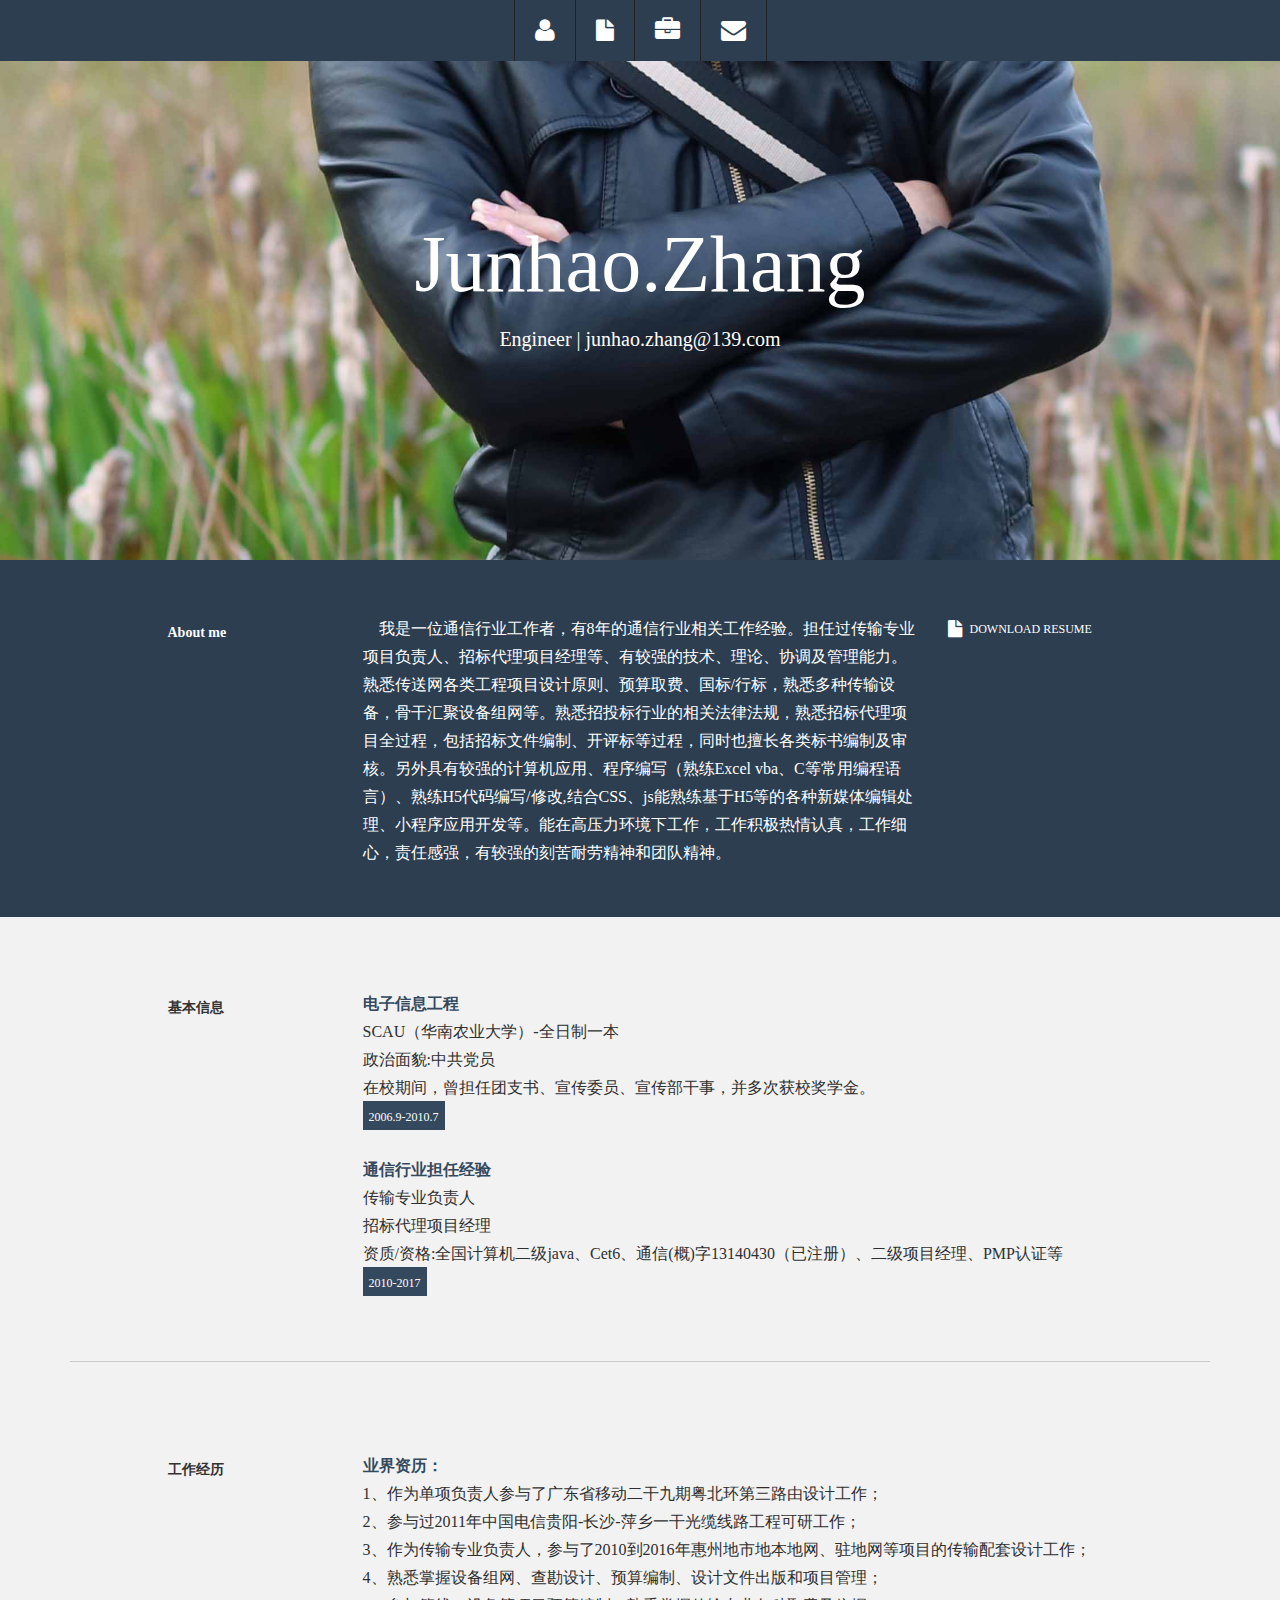
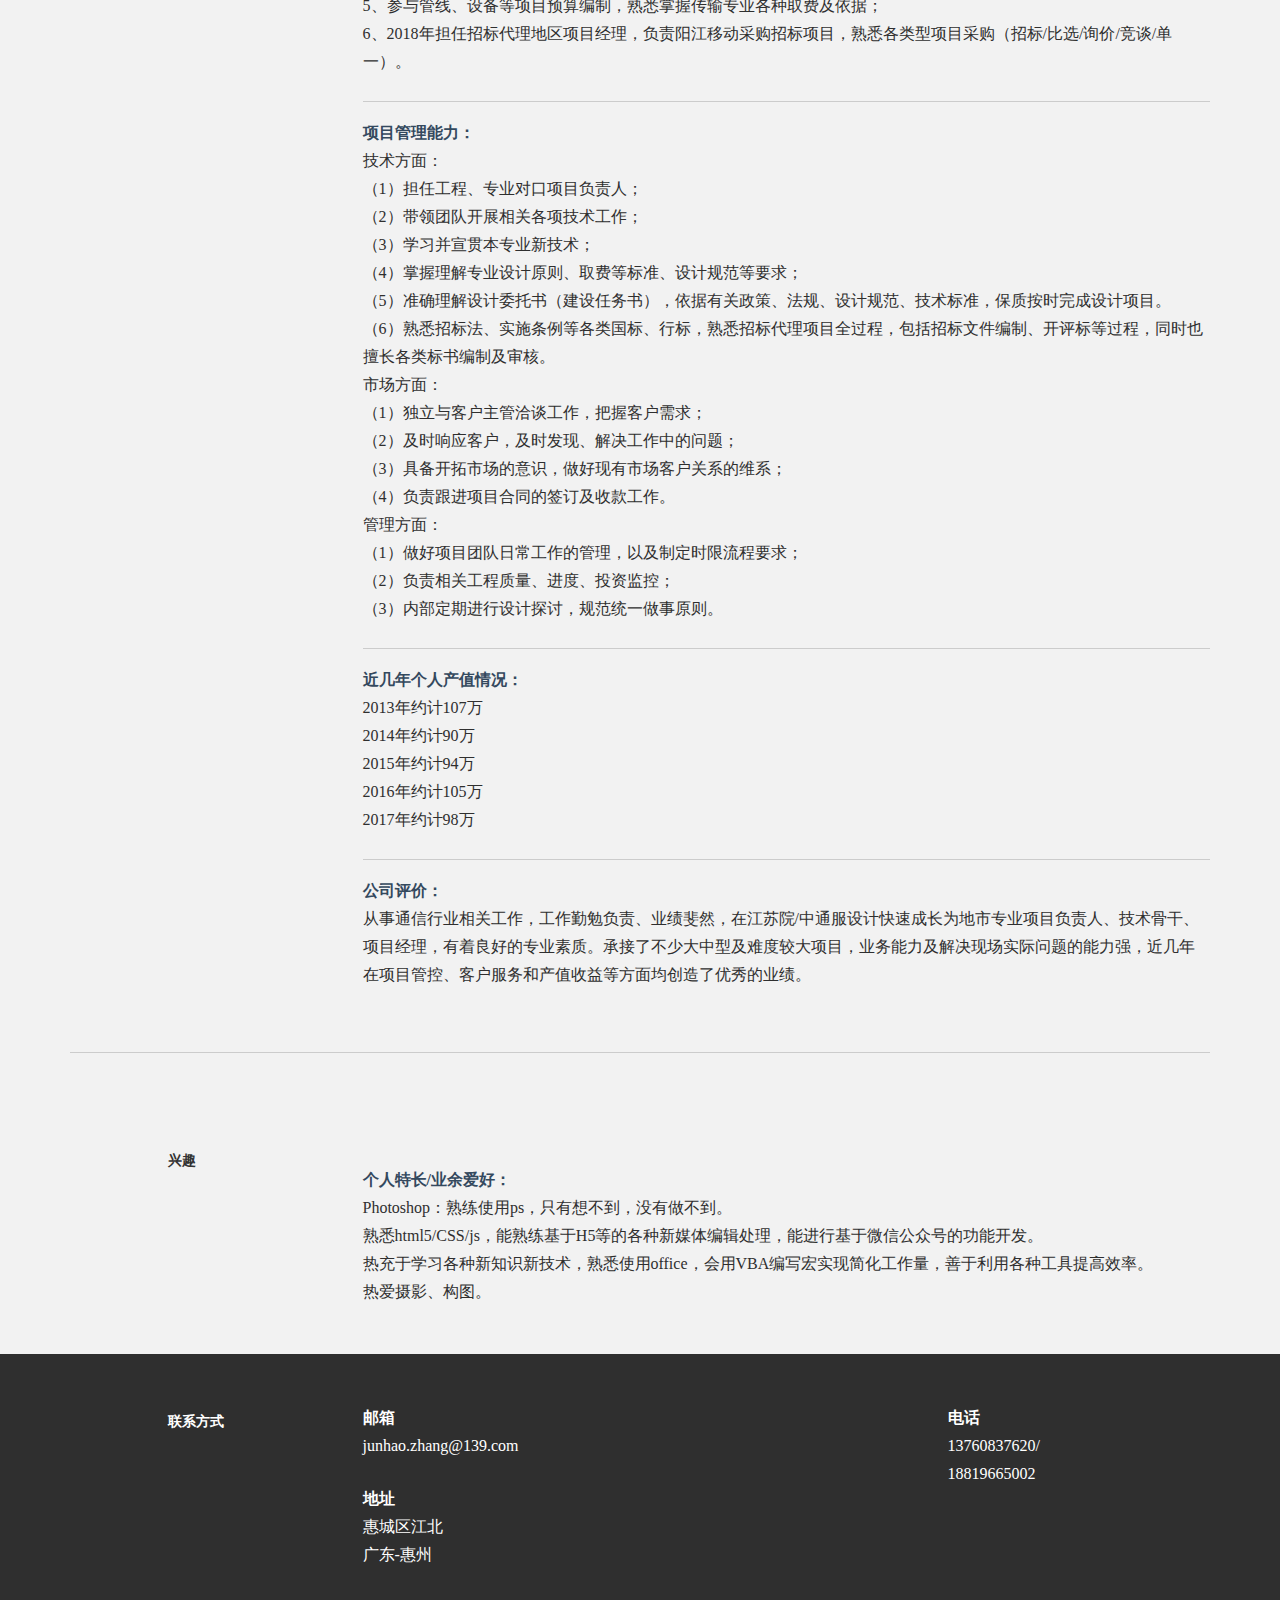
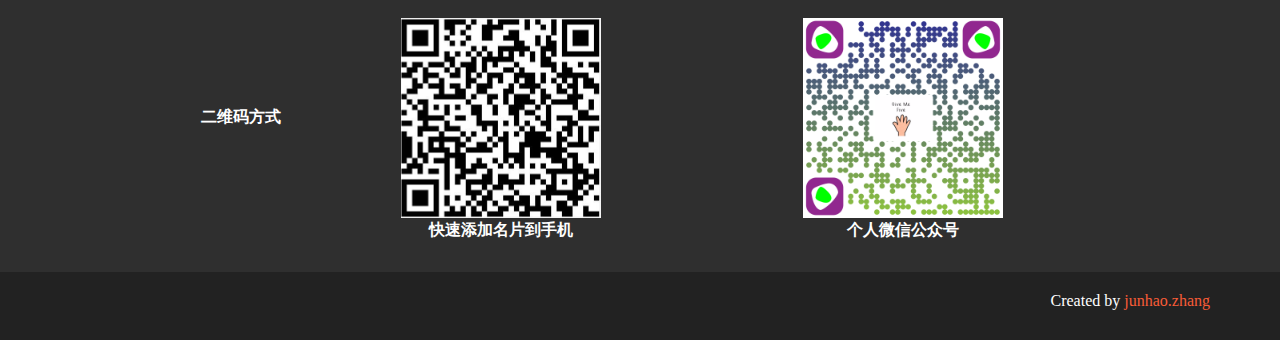
==== resume.html @ 5fb8f128 "Update resume.html" ====
﻿<html>
<head>

    
    <meta http-equiv="Content-Type" content="text/html; charset=gb2312" /> 
    <title>junhao.zhang Resume</title>

    <!-- Bootstrap core CSS -->
    <link href="zhangjunhao/bootstrap[1]_2.css" rel="stylesheet">

    <!-- Custom styles for this template -->
    <link href="zhangjunhao/main[1]_2.css" rel="stylesheet">
    
	<link href="zhangjunhao/font_awesome.min[1]_2.css" rel="stylesheet">
    
    <!-- HTML5 shim and Respond.js IE8 support of HTML5 elements and media queries -->
    <!--[if lt IE 9]>
      <script src="assets/js/html5shiv.js"></script>
      <script src="assets/js/respond.min.js"></script>
    <![endif]-->
  
<!-- saved by CyberArticle from url=http://www.blacktie.co/demo/kelvin/ -->
</head>

  <body data-target="#nav" data-offset="0" data-spy="scroll">

	<div id="section-topbar">
		<div id="topbar-inner">
			<div class="container">
				<div class="row">
					<div class="dropdown">
						<ul class="nav" id="nav">
							<li class="menu-item"><a title="关于我" class="smoothScroll" href="#intro"><i class="icon-user"></i></a></li>
							<li class="menu-item"><a title="基本信息" class="smoothScroll" href="#information"><i class="icon-file"></i></a></li>
							<li class="menu-item"><a title="工作经历" class="smoothScroll" href="#work"><i class="icon-briefcase"></i></a></li>
							<li class="menu-item"><a title="联系方式" class="smoothScroll" href="#contact"><i class="icon-envelope"></i></a></li>
						</ul><!--/ uL#nav -->
					</div><!-- /.dropdown -->

					<div class="clear"></div>
				</div><!--/.row -->
			</div><!--/.container -->

			<div class="clear"></div>
		</div><!--/ #topbar-inner -->
	</div><!--/ #section-topbar -->
	
	<div id="headerwrap">
		<div class="container">
			<div class="row centered">
				<div class="col-lg-12">
					<h1>Junhao.Zhang</h1>
					<h3>Engineer | junhao.zhang@139.com</h3>
				</div><!--/.col-lg-12 -->
			</div><!--/.row -->
		</div><!--/.container -->
	</div><!--/.#headerwrap -->
	

	<section id="about" name="about"></section>
	<div id="intro">
		<div class="container">
			<div class="row">
				
				<div class="col-lg-2 col-lg-offset-1">
					<h5><b>About me</b></h5>
				</div>
				<div class="col-lg-6">
					<p>
						 &nbsp;&nbsp;&nbsp;&nbsp;我是一位通信行业工作者，有8年的通信行业相关工作经验。担任过传输专业项目负责人、招标代理项目经理等、有较强的技术、理论、协调及管理能力。
熟悉传送网各类工程项目设计原则、预算取费、国标/行标，熟悉多种传输设备，骨干汇聚设备组网等。熟悉招投标行业的相关法律法规，熟悉招标代理项目全过程，包括招标文件编制、开评标等过程，同时也擅长各类标书编制及审核。另外具有较强的计算机应用、程序编写（熟练Excel vba、C等常用编程语言）、熟练H5代码编写/修改,结合CSS、js能熟练基于H5等的各种新媒体编辑处理、小程序应用开发等。能在高压力环境下工作，工作积极热情认真，工作细心，责任感强，有较强的刻苦耐劳精神和团队精神。
					</p>
				</div>
				<div class="col-lg-3">
					<p><a href="zhangjunhao/resume.pdf" download="resume"><i class="icon-file"></i><sm style="color:white;">DOWNLOAD RESUME</sm></a> </p>
				</div>
				
			</div><!--/.row -->
		</div><!--/.container -->
	</div><!--/ #intro -->


	<section id="information" name="information"></section>
	<!--EDUCATION DESCRIPTION -->
	<div class="container desc">
		<div class="row">

				
				<div class="col-lg-2 col-lg-offset-1">
					<br>
					<h5><b>基本信息</b></h5>
				</div>
				<div class="col-lg-9"><br>
					<p><t>电子信息工程</t><br>
						SCAU（华南农业大学）-全日制一本<br>
						政治面貌:中共党员<br>
						在校期间，曾担任团支书、宣传委员、宣传部干事，并多次获校奖学金。<br>

						<imp><sm>2006.9-2010.7</sm></imp>	
					</p>
						<p><t>通信行业担任经验</t><br>
						传输专业负责人<br>
						招标代理项目经理<br>
						资质/资格:全国计算机二级java、Cet6、通信(概)字13140430（已注册）、二级项目经理、PMP认证等<br>
						<imp><sm>2010-2017</sm></imp>
					</p>
				</div>
				
				
		</div><!--/.row -->
		<br>
		<hr>
	</div><!--/.container -->
	
		<section id="work" name="work"></section>
	<!--工作经历 -->
	<div class="container desc">
		<div class="row">

				<div class="col-lg-2 col-lg-offset-1">
					<br>
					<h5><b>工作经历</b></h5>
				</div>
				<div class="col-lg-9">
					<br>
					<p><t>业界资历：</t><br>
						1、作为单项负责人参与了广东省移动二干九期粤北环第三路由设计工作；<br>
						2、参与过2011年中国电信贵阳-长沙-萍乡一干光缆线路工程可研工作；<br>
						3、作为传输专业负责人，参与了2010到2016年惠州地市地本地网、驻地网等项目的传输配套设计工作；<br>
						4、熟悉掌握设备组网、查勘设计、预算编制、设计文件出版和项目管理；<br>
						5、参与管线、设备等项目预算编制，熟悉掌握传输专业各种取费及依据； <br>
						6、2018年担任招标代理地区项目经理，负责阳江移动采购招标项目，熟悉各类型项目采购（招标/比选/询价/竞谈/单一）。 <br>
					</p>
					<hr>
					<p><t>项目管理能力：</t><br>
							技术方面：<br>
							（1）担任工程、专业对口项目负责人；<br>
							（2）带领团队开展相关各项技术工作； <br>
							（3）学习并宣贯本专业新技术；<br>
							（4）掌握理解专业设计原则、取费等标准、设计规范等要求；<br>
							（5）准确理解设计委托书（建设任务书），依据有关政策、法规、设计规范、技术标准，保质按时完成设计项目。<br>
						        （6）熟悉招标法、实施条例等各类国标、行标，熟悉招标代理项目全过程，包括招标文件编制、开评标等过程，同时也擅长各类标书编制及审核。<br>
							市场方面：<br>
							（1）独立与客户主管洽谈工作，把握客户需求；<br>
							（2）及时响应客户，及时发现、解决工作中的问题；<br>
							（3）具备开拓市场的意识，做好现有市场客户关系的维系；<br>
							（4）负责跟进项目合同的签订及收款工作。<br>
							管理方面：<br>
							（1）做好项目团队日常工作的管理，以及制定时限流程要求；<br>
							（2）负责相关工程质量、进度、投资监控；<br>
							（3）内部定期进行设计探讨，规范统一做事原则。<br>
					</p>
					<hr>
						<p><t>近几年个人产值情况：</t><br>
							2013年约计107万<br>
							2014年约计90万<br>
							2015年约计94万<br>
							2016年约计105万<br>
                                                        2017年约计98万<br>
					</p>
							<hr>
						<p><t>公司评价：</t><br>
							从事通信行业相关工作，工作勤勉负责、业绩斐然，在江苏院/中通服设计快速成长为地市专业项目负责人、技术骨干、项目经理，有着良好的专业素质。承接了不少大中型及难度较大项目，业务能力及解决现场实际问题的能力强，近几年在项目管控、客户服务和产值收益等方面均创造了优秀的业绩。
					</p>
				</div>

		</div><!--/.row -->
		<br>
		<hr>
	</div><!--/.container -->
					
		</div><!--/.row -->
		<br>
	</div><!--/.container -->
	

	<!--个人特长/业余爱好： -->
	<div class="container desc">
		<div class="row">
				<div class="col-lg-2 col-lg-offset-1">
					<h5><b>兴趣</b></h5>
				</div>
				<div class="col-lg-9"><br>
					<p><t>个人特长/业余爱好：</t><br>
								Photoshop：熟练使用ps，只有想不到，没有做不到。 <br>
								熟悉html5/CSS/js，能熟练基于H5等的各种新媒体编辑处理，能进行基于微信公众号的功能开发。 <br>
								热充于学习各种新知识新技术，熟悉使用office，会用VBA编写宏实现简化工作量，善于利用各种工具提高效率。<br>
								热爱摄影、构图。 <br>
					</p>
				</div>
				
		</div><!--/.row -->
		<br>
	</div><!--/.container -->
	
	

	<section id="contact" name="contact"></section>
	<!--FOOTER DESCRIPTION -->
	<div id="footwrap">
		<div class="container">
			<div class="row">
			
				<div class="col-lg-2 col-lg-offset-1">
					<h5><b>联系方式</b></h5>
				</div>
				<div class="col-lg-6">
					<p><t>邮箱</t><br>
						junhao.zhang@139.com <br>
					</p>
					<p><t>地址</t><br>
						惠城区江北 <br>
						广东-惠州 <br>
					</p>
			
				</div>
				<div class="col-lg-3">
					<p><t>电话</t><br>
						13760837620/<br>
						18819665002 
					</p>
				</div>
			</div><!--/.row -->
		</div><!--/.container -->
		<div>
			<br>
			<table style="text-align:center;">
				<tr>
					<td width="200" height="200"></td>					
					<td width="200" height="200" style="text-align:left;color:white;"><b>二维码方式</b></td>
					<td><img src="zhangjunhao/二维码名片.jpg" alt="二维码名片" title="二维码名片" width="200" height="200" /></td>
					<td width="200" height="200"></td>
					<td><img src="zhangjunhao/微信公众号二维码.png" alt="微信公众号" title="个人微信公众号" width="200" height="200" /></td>
				</tr>
				<tr>
					<td width="200"></td>
					<td width="200"></td>
					<td><b style="color:white">快速添加名片到手机</b></td>
					<td width="200"></td>
					<td><b style="color:white">个人微信公众号</b></td>
				</tr>
			</table>
		</div>
	</div><!--/ #footer -->
	
	<div id="c">
		<div class="container">
			<p>Created by <a href="#">junhao.zhang</a></p>
		
		</div>
	</div>
</body>
</html>
---- zhangjunhao/bootstrap[1]_2.css ----
�� 
  
  
  
 a r t i c l e ,  
 a s i d e ,  
 d e t a i l s ,  
 f i g c a p t i o n ,  
 f i g u r e ,  
 f o o t e r ,  
 h e a d e r ,  
 h g r o u p ,  
 m a i n ,  
 n a v ,  
 s e c t i o n ,  
 s u m m a r y   {  
     d i s p l a y :   b l o c k ;  
 }  
  
 a u d i o ,  
 c a n v a s ,  
 v i d e o   {  
     d i s p l a y :   i n l i n e - b l o c k ;  
 }  
  
 a u d i o : n o t ( [ c o n t r o l s ] )   {  
     d i s p l a y :   n o n e ;  
     h e i g h t :   0 ;  
 }  
  
 [ h i d d e n ]   {  
     d i s p l a y :   n o n e ;  
 }  
  
 h t m l   {  
     f o n t - f a m i l y :   s a n s - s e r i f ;  
     - w e b k i t - t e x t - s i z e - a d j u s t :   1 0 0 % ;  
             - m s - t e x t - s i z e - a d j u s t :   1 0 0 % ;  
 }  
  
 b o d y   {  
     m a r g i n :   0 ;  
 }  
  
 a : f o c u s   {  
     o u t l i n e :   t h i n   d o t t e d ;  
 }  
  
 a : a c t i v e ,  
 a : h o v e r   {  
     o u t l i n e :   0 ;  
 }  
  
 h 1   {  
     m a r g i n :   0 . 6 7 e m   0 ;  
     f o n t - s i z e :   2 e m ;  
 }  
  
 a b b r [ t i t l e ]   {  
     b o r d e r - b o t t o m :   1 p x   d o t t e d ;  
 }  
  
 b ,  
 s t r o n g   {  
     f o n t - w e i g h t :   b o l d ;  
 }  
  
 d f n   {  
     f o n t - s t y l e :   i t a l i c ;  
 }  
  
 h r   {  
     h e i g h t :   0 ;  
     - m o z - b o x - s i z i n g :   c o n t e n t - b o x ;  
               b o x - s i z i n g :   c o n t e n t - b o x ;  
 }  
  
 m a r k   {  
     c o l o r :   # 0 0 0 ;  
     b a c k g r o u n d :   # f f 0 ;  
 }  
  
 c o d e ,  
 k b d ,  
 p r e ,  
 s a m p   {  
     f o n t - f a m i l y :   m o n o s p a c e ,   s e r i f ;  
     f o n t - s i z e :   1 e m ;  
 }  
  
 p r e   {  
     w h i t e - s p a c e :   p r e - w r a p ;  
 }  
  
 q   {  
     q u o t e s :   " \ 2 0 1 C "   " \ 2 0 1 D "   " \ 2 0 1 8 "   " \ 2 0 1 9 " ;  
 }  
  
 s m a l l   {  
     f o n t - s i z e :   8 0 % ;  
 }  
  
 s u b ,  
 s u p   {  
     p o s i t i o n :   r e l a t i v e ;  
     f o n t - s i z e :   7 5 % ;  
     l i n e - h e i g h t :   0 ;  
     v e r t i c a l - a l i g n :   b a s e l i n e ;  
 }  
  
 s u p   {  
     t o p :   - 0 . 5 e m ;  
 }  
  
 s u b   {  
     b o t t o m :   - 0 . 2 5 e m ;  
 }  
  
 i m g   {  
     b o r d e r :   0 ;  
 }  
  
 s v g : n o t ( : r o o t )   {  
     o v e r f l o w :   h i d d e n ;  
 }  
  
 f i g u r e   {  
     m a r g i n :   0 ;  
 }  
  
 f i e l d s e t   {  
     p a d d i n g :   0 . 3 5 e m   0 . 6 2 5 e m   0 . 7 5 e m ;  
     m a r g i n :   0   2 p x ;  
     b o r d e r :   1 p x   s o l i d   # c 0 c 0 c 0 ;  
 }  
  
 l e g e n d   {  
     p a d d i n g :   0 ;  
     b o r d e r :   0 ;  
 }  
  
 b u t t o n ,  
 i n p u t ,  
 s e l e c t ,  
 t e x t a r e a   {  
     m a r g i n :   0 ;  
     f o n t - f a m i l y :   i n h e r i t ;  
     f o n t - s i z e :   1 0 0 % ;  
 }  
  
 b u t t o n ,  
 i n p u t   {  
     l i n e - h e i g h t :   n o r m a l ;  
 }  
  
 b u t t o n ,  
 s e l e c t   {  
     t e x t - t r a n s f o r m :   n o n e ;  
 }  
  
 b u t t o n ,  
 h t m l   i n p u t [ t y p e = " b u t t o n " ] ,  
 i n p u t [ t y p e = " r e s e t " ] ,  
 i n p u t [ t y p e = " s u b m i t " ]   {  
     c u r s o r :   p o i n t e r ;  
     - w e b k i t - a p p e a r a n c e :   b u t t o n ;  
 }  
  
 b u t t o n [ d i s a b l e d ] ,  
 h t m l   i n p u t [ d i s a b l e d ]   {  
     c u r s o r :   d e f a u l t ;  
 }  
  
 i n p u t [ t y p e = " c h e c k b o x " ] ,  
 i n p u t [ t y p e = " r a d i o " ]   {  
     p a d d i n g :   0 ;  
     b o x - s i z i n g :   b o r d e r - b o x ;  
 }  
  
 i n p u t [ t y p e = " s e a r c h " ]   {  
     - w e b k i t - b o x - s i z i n g :   c o n t e n t - b o x ;  
           - m o z - b o x - s i z i n g :   c o n t e n t - b o x ;  
                     b o x - s i z i n g :   c o n t e n t - b o x ;  
     - w e b k i t - a p p e a r a n c e :   t e x t f i e l d ;  
 }  
  
 i n p u t [ t y p e = " s e a r c h " ] : : - w e b k i t - s e a r c h - c a n c e l - b u t t o n ,  
 i n p u t [ t y p e = " s e a r c h " ] : : - w e b k i t - s e a r c h - d e c o r a t i o n   {  
     - w e b k i t - a p p e a r a n c e :   n o n e ;  
 }  
  
 b u t t o n : : - m o z - f o c u s - i n n e r ,  
 i n p u t : : - m o z - f o c u s - i n n e r   {  
     p a d d i n g :   0 ;  
     b o r d e r :   0 ;  
 }  
  
 t e x t a r e a   {  
     o v e r f l o w :   a u t o ;  
     v e r t i c a l - a l i g n :   t o p ;  
 }  
  
 t a b l e   {  
     b o r d e r - c o l l a p s e :   c o l l a p s e ;  
     b o r d e r - s p a c i n g :   0 ;  
 }  
  
 @ m e d i a   p r i n t   {  
     *   {  
         c o l o r :   # 0 0 0   ! i m p o r t a n t ;  
         t e x t - s h a d o w :   n o n e   ! i m p o r t a n t ;  
         b a c k g r o u n d :   t r a n s p a r e n t   ! i m p o r t a n t ;  
         b o x - s h a d o w :   n o n e   ! i m p o r t a n t ;  
     }  
     a ,  
     a : v i s i t e d   {  
         t e x t - d e c o r a t i o n :   u n d e r l i n e ;  
     }  
     a [ h r e f ] : a f t e r   {  
         c o n t e n t :   "   ( "   a t t r ( h r e f )   " ) " ;  
     }  
     a b b r [ t i t l e ] : a f t e r   {  
         c o n t e n t :   "   ( "   a t t r ( t i t l e )   " ) " ;  
     }  
     . i r   a : a f t e r ,  
     a [ h r e f ^ = " j a v a s c r i p t : " ] : a f t e r ,  
     a [ h r e f ^ = " # " ] : a f t e r   {  
         c o n t e n t :   " " ;  
     }  
     p r e ,  
     b l o c k q u o t e   {  
         b o r d e r :   1 p x   s o l i d   # 9 9 9 ;  
         p a g e - b r e a k - i n s i d e :   a v o i d ;  
     }  
     t h e a d   {  
         d i s p l a y :   t a b l e - h e a d e r - g r o u p ;  
     }  
     t r ,  
     i m g   {  
         p a g e - b r e a k - i n s i d e :   a v o i d ;  
     }  
     i m g   {  
         m a x - w i d t h :   1 0 0 %   ! i m p o r t a n t ;  
     }  
     @ p a g e     {  
         m a r g i n :   2 c m   . 5 c m ;  
     }  
     p ,  
     h 2 ,  
     h 3   {  
         o r p h a n s :   3 ;  
         w i d o w s :   3 ;  
     }  
     h 2 ,  
     h 3   {  
         p a g e - b r e a k - a f t e r :   a v o i d ;  
     }  
     . n a v b a r   {  
         d i s p l a y :   n o n e ;  
     }  
     . t a b l e   t d ,  
     . t a b l e   t h   {  
         b a c k g r o u n d - c o l o r :   # f f f   ! i m p o r t a n t ;  
     }  
     . b t n   >   . c a r e t ,  
     . d r o p u p   >   . b t n   >   . c a r e t   {  
         b o r d e r - t o p - c o l o r :   # 0 0 0   ! i m p o r t a n t ;  
     }  
     . l a b e l   {  
         b o r d e r :   1 p x   s o l i d   # 0 0 0 ;  
     }  
     . t a b l e   {  
         b o r d e r - c o l l a p s e :   c o l l a p s e   ! i m p o r t a n t ;  
     }  
     . t a b l e - b o r d e r e d   t h ,  
     . t a b l e - b o r d e r e d   t d   {  
         b o r d e r :   1 p x   s o l i d   # d d d   ! i m p o r t a n t ;  
     }  
 }  
  
 * ,  
 * : b e f o r e ,  
 * : a f t e r   {  
     - w e b k i t - b o x - s i z i n g :   b o r d e r - b o x ;  
           - m o z - b o x - s i z i n g :   b o r d e r - b o x ;  
                     b o x - s i z i n g :   b o r d e r - b o x ;  
 }  
  
 h t m l   {  
     f o n t - s i z e :   6 2 . 5 % ;  
     - w e b k i t - t a p - h i g h l i g h t - c o l o r :   r g b a ( 0 ,   0 ,   0 ,   0 ) ;  
 }  
  
 b o d y   {  
     f o n t - f a m i l y :   " H e l v e t i c a   N e u e " ,   H e l v e t i c a ,   A r i a l ,   s a n s - s e r i f ;  
     f o n t - s i z e :   1 4 p x ;  
     l i n e - h e i g h t :   1 . 4 2 8 5 7 1 4 2 9 ;  
     c o l o r :   # 3 3 3 3 3 3 ;  
     b a c k g r o u n d - c o l o r :   # f f f f f f ;  
 }  
  
 i n p u t ,  
 b u t t o n ,  
 s e l e c t ,  
 t e x t a r e a   {  
     f o n t - f a m i l y :   i n h e r i t ;  
     f o n t - s i z e :   i n h e r i t ;  
     l i n e - h e i g h t :   i n h e r i t ;  
 }  
  
 b u t t o n ,  
 i n p u t ,  
 s e l e c t [ m u l t i p l e ] ,  
 t e x t a r e a   {  
     b a c k g r o u n d - i m a g e :   n o n e ;  
 }  
  
 a   {  
     c o l o r :   # 4 2 8 b c a ;  
     t e x t - d e c o r a t i o n :   n o n e ;  
 }  
  
 a : h o v e r ,  
 a : f o c u s   {  
     c o l o r :   # 2 a 6 4 9 6 ;  
     t e x t - d e c o r a t i o n :   u n d e r l i n e ;  
 }  
  
 a : f o c u s   {  
     o u t l i n e :   t h i n   d o t t e d   # 3 3 3 ;  
     o u t l i n e :   5 p x   a u t o   - w e b k i t - f o c u s - r i n g - c o l o r ;  
     o u t l i n e - o f f s e t :   - 2 p x ;  
 }  
  
 i m g   {  
     v e r t i c a l - a l i g n :   m i d d l e ;  
 }  
  
 . i m g - r e s p o n s i v e   {  
     d i s p l a y :   b l o c k ;  
     h e i g h t :   a u t o ;  
     m a x - w i d t h :   1 0 0 % ;  
 }  
  
 . i m g - r o u n d e d   {  
     b o r d e r - r a d i u s :   6 p x ;  
 }  
  
 . i m g - t h u m b n a i l   {  
     d i s p l a y :   i n l i n e - b l o c k ;  
     h e i g h t :   a u t o ;  
     m a x - w i d t h :   1 0 0 % ;  
     p a d d i n g :   4 p x ;  
     l i n e - h e i g h t :   1 . 4 2 8 5 7 1 4 2 9 ;  
     b a c k g r o u n d - c o l o r :   # f f f f f f ;  
     b o r d e r :   1 p x   s o l i d   # d d d d d d ;  
     b o r d e r - r a d i u s :   4 p x ;  
     - w e b k i t - t r a n s i t i o n :   a l l   0 . 2 s   e a s e - i n - o u t ;  
                     t r a n s i t i o n :   a l l   0 . 2 s   e a s e - i n - o u t ;  
 }  
  
 . i m g - c i r c l e   {  
     b o r d e r - r a d i u s :   5 0 % ;  
 }  
  
 h r   {  
     m a r g i n - t o p :   2 0 p x ;  
     m a r g i n - b o t t o m :   2 0 p x ;  
     b o r d e r :   0 ;  
     b o r d e r - t o p :   1 p x   s o l i d   # e e e e e e ;  
 }  
  
 . s r - o n l y   {  
     p o s i t i o n :   a b s o l u t e ;  
     w i d t h :   1 p x ;  
     h e i g h t :   1 p x ;  
     p a d d i n g :   0 ;  
     m a r g i n :   - 1 p x ;  
     o v e r f l o w :   h i d d e n ;  
     c l i p :   r e c t ( 0   0   0   0 ) ;  
     b o r d e r :   0 ;  
 }  
  
 p   {  
     m a r g i n :   0   0   1 0 p x ;  
 }  
  
 . l e a d   {  
     m a r g i n - b o t t o m :   2 0 p x ;  
     f o n t - s i z e :   1 6 . 0 9 9 9 9 9 9 9 9 9 9 9 9 9 8 p x ;  
     f o n t - w e i g h t :   2 0 0 ;  
     l i n e - h e i g h t :   1 . 4 ;  
 }  
  
 @ m e d i a   ( m i n - w i d t h :   7 6 8 p x )   {  
     . l e a d   {  
         f o n t - s i z e :   2 1 p x ;  
     }  
 }  
  
 s m a l l   {  
     f o n t - s i z e :   8 5 % ;  
 }  
  
 c i t e   {  
     f o n t - s t y l e :   n o r m a l ;  
 }  
  
 . t e x t - m u t e d   {  
     c o l o r :   # 9 9 9 9 9 9 ;  
 }  
  
 . t e x t - p r i m a r y   {  
     c o l o r :   # 4 2 8 b c a ;  
 }  
  
 . t e x t - w a r n i n g   {  
     c o l o r :   # c 0 9 8 5 3 ;  
 }  
  
 . t e x t - d a n g e r   {  
     c o l o r :   # b 9 4 a 4 8 ;  
 }  
  
 . t e x t - s u c c e s s   {  
     c o l o r :   # 4 6 8 8 4 7 ;  
 }  
  
 . t e x t - i n f o   {  
     c o l o r :   # 3 a 8 7 a d ;  
 }  
  
 . t e x t - l e f t   {  
     t e x t - a l i g n :   l e f t ;  
 }  
  
 . t e x t - r i g h t   {  
     t e x t - a l i g n :   r i g h t ;  
 }  
  
 . t e x t - c e n t e r   {  
     t e x t - a l i g n :   c e n t e r ;  
 }  
  
 h 1 ,  
 h 2 ,  
 h 3 ,  
 h 4 ,  
 h 5 ,  
 h 6 ,  
 . h 1 ,  
 . h 2 ,  
 . h 3 ,  
 . h 4 ,  
 . h 5 ,  
 . h 6   {  
     f o n t - f a m i l y :   " H e l v e t i c a   N e u e " ,   H e l v e t i c a ,   A r i a l ,   s a n s - s e r i f ;  
     f o n t - w e i g h t :   5 0 0 ;  
     l i n e - h e i g h t :   1 . 1 ;  
 }  
  
 h 1   s m a l l ,  
 h 2   s m a l l ,  
 h 3   s m a l l ,  
 h 4   s m a l l ,  
 h 5   s m a l l ,  
 h 6   s m a l l ,  
 . h 1   s m a l l ,  
 . h 2   s m a l l ,  
 . h 3   s m a l l ,  
 . h 4   s m a l l ,  
 . h 5   s m a l l ,  
 . h 6   s m a l l   {  
     f o n t - w e i g h t :   n o r m a l ;  
     l i n e - h e i g h t :   1 ;  
     c o l o r :   # 9 9 9 9 9 9 ;  
 }  
  
 h 1 ,  
 h 2 ,  
 h 3   {  
     m a r g i n - t o p :   2 0 p x ;  
     m a r g i n - b o t t o m :   1 0 p x ;  
 }  
  
 h 4 ,  
 h 5 ,  
 h 6   {  
     m a r g i n - t o p :   1 0 p x ;  
     m a r g i n - b o t t o m :   1 0 p x ;  
 }  
  
 h 1 ,  
 . h 1   {  
     f o n t - s i z e :   3 6 p x ;  
 }  
  
 h 2 ,  
 . h 2   {  
     f o n t - s i z e :   3 0 p x ;  
 }  
  
 h 3 ,  
 . h 3   {  
     f o n t - s i z e :   2 4 p x ;  
 }  
  
 h 4 ,  
 . h 4   {  
     f o n t - s i z e :   1 8 p x ;  
 }  
  
 h 5 ,  
 . h 5   {  
     f o n t - s i z e :   1 4 p x ;  
 }  
  
 h 6 ,  
 . h 6   {  
     f o n t - s i z e :   1 2 p x ;  
 }  
  
 h 1   s m a l l ,  
 . h 1   s m a l l   {  
     f o n t - s i z e :   2 4 p x ;  
 }  
  
 h 2   s m a l l ,  
 . h 2   s m a l l   {  
     f o n t - s i z e :   1 8 p x ;  
 }  
  
 h 3   s m a l l ,  
 . h 3   s m a l l ,  
 h 4   s m a l l ,  
 . h 4   s m a l l   {  
     f o n t - s i z e :   1 4 p x ;  
 }  
  
 . p a g e - h e a d e r   {  
     p a d d i n g - b o t t o m :   9 p x ;  
     m a r g i n :   4 0 p x   0   2 0 p x ;  
     b o r d e r - b o t t o m :   1 p x   s o l i d   # e e e e e e ;  
 }  
  
 u l ,  
 o l   {  
     m a r g i n - t o p :   0 ;  
     m a r g i n - b o t t o m :   1 0 p x ;  
 }  
  
 u l   u l ,  
 o l   u l ,  
 u l   o l ,  
 o l   o l   {  
     m a r g i n - b o t t o m :   0 ;  
 }  
  
 . l i s t - u n s t y l e d   {  
     p a d d i n g - l e f t :   0 ;  
     l i s t - s t y l e :   n o n e ;  
 }  
  
 . l i s t - i n l i n e   {  
     p a d d i n g - l e f t :   0 ;  
     l i s t - s t y l e :   n o n e ;  
 }  
  
 . l i s t - i n l i n e   >   l i   {  
     d i s p l a y :   i n l i n e - b l o c k ;  
     p a d d i n g - r i g h t :   5 p x ;  
     p a d d i n g - l e f t :   5 p x ;  
 }  
  
 d l   {  
     m a r g i n - b o t t o m :   2 0 p x ;  
 }  
  
 d t ,  
 d d   {  
     l i n e - h e i g h t :   1 . 4 2 8 5 7 1 4 2 9 ;  
 }  
  
 d t   {  
     f o n t - w e i g h t :   b o l d ;  
 }  
  
 d d   {  
     m a r g i n - l e f t :   0 ;  
 }  
  
 @ m e d i a   ( m i n - w i d t h :   7 6 8 p x )   {  
     . d l - h o r i z o n t a l   d t   {  
         f l o a t :   l e f t ;  
         w i d t h :   1 6 0 p x ;  
         o v e r f l o w :   h i d d e n ;  
         c l e a r :   l e f t ;  
         t e x t - a l i g n :   r i g h t ;  
         t e x t - o v e r f l o w :   e l l i p s i s ;  
         w h i t e - s p a c e :   n o w r a p ;  
     }  
     . d l - h o r i z o n t a l   d d   {  
         m a r g i n - l e f t :   1 8 0 p x ;  
     }  
     . d l - h o r i z o n t a l   d d : b e f o r e ,  
     . d l - h o r i z o n t a l   d d : a f t e r   {  
         d i s p l a y :   t a b l e ;  
         c o n t e n t :   "   " ;  
     }  
     . d l - h o r i z o n t a l   d d : a f t e r   {  
         c l e a r :   b o t h ;  
     }  
     . d l - h o r i z o n t a l   d d : b e f o r e ,  
     . d l - h o r i z o n t a l   d d : a f t e r   {  
         d i s p l a y :   t a b l e ;  
         c o n t e n t :   "   " ;  
     }  
     . d l - h o r i z o n t a l   d d : a f t e r   {  
         c l e a r :   b o t h ;  
     }  
 }  
  
 a b b r [ t i t l e ] ,  
 a b b r [ d a t a - o r i g i n a l - t i t l e ]   {  
     c u r s o r :   h e l p ;  
     b o r d e r - b o t t o m :   1 p x   d o t t e d   # 9 9 9 9 9 9 ;  
 }  
  
 a b b r . i n i t i a l i s m   {  
     f o n t - s i z e :   9 0 % ;  
     t e x t - t r a n s f o r m :   u p p e r c a s e ;  
 }  
  
 b l o c k q u o t e   {  
     p a d d i n g :   1 0 p x   2 0 p x ;  
     m a r g i n :   0   0   2 0 p x ;  
     b o r d e r - l e f t :   5 p x   s o l i d   # e e e e e e ;  
 }  
  
 b l o c k q u o t e   p   {  
     f o n t - s i z e :   1 7 . 5 p x ;  
     f o n t - w e i g h t :   3 0 0 ;  
     l i n e - h e i g h t :   1 . 2 5 ;  
 }  
  
 b l o c k q u o t e   p : l a s t - c h i l d   {  
     m a r g i n - b o t t o m :   0 ;  
 }  
  
 b l o c k q u o t e   s m a l l   {  
     d i s p l a y :   b l o c k ;  
     l i n e - h e i g h t :   1 . 4 2 8 5 7 1 4 2 9 ;  
     c o l o r :   # 9 9 9 9 9 9 ;  
 }  
  
 b l o c k q u o t e   s m a l l : b e f o r e   {  
     c o n t e n t :   ' \ 2 0 1 4   \ 0 0 A 0 ' ;  
 }  
  
 b l o c k q u o t e . p u l l - r i g h t   {  
     p a d d i n g - r i g h t :   1 5 p x ;  
     p a d d i n g - l e f t :   0 ;  
     b o r d e r - r i g h t :   5 p x   s o l i d   # e e e e e e ;  
     b o r d e r - l e f t :   0 ;  
 }  
  
 b l o c k q u o t e . p u l l - r i g h t   p ,  
 b l o c k q u o t e . p u l l - r i g h t   s m a l l   {  
     t e x t - a l i g n :   r i g h t ;  
 }  
  
 b l o c k q u o t e . p u l l - r i g h t   s m a l l : b e f o r e   {  
     c o n t e n t :   ' ' ;  
 }  
  
 b l o c k q u o t e . p u l l - r i g h t   s m a l l : a f t e r   {  
     c o n t e n t :   ' \ 0 0 A 0   \ 2 0 1 4 ' ;  
 }  
  
 q : b e f o r e ,  
 q : a f t e r ,  
 b l o c k q u o t e : b e f o r e ,  
 b l o c k q u o t e : a f t e r   {  
     c o n t e n t :   " " ;  
 }  
  
 a d d r e s s   {  
     d i s p l a y :   b l o c k ;  
     m a r g i n - b o t t o m :   2 0 p x ;  
     f o n t - s t y l e :   n o r m a l ;  
     l i n e - h e i g h t :   1 . 4 2 8 5 7 1 4 2 9 ;  
 }  
  
 c o d e ,  
 p r e   {  
     f o n t - f a m i l y :   M o n a c o ,   M e n l o ,   C o n s o l a s ,   " C o u r i e r   N e w " ,   m o n o s p a c e ;  
 }  
  
 c o d e   {  
     p a d d i n g :   2 p x   4 p x ;  
     f o n t - s i z e :   9 0 % ;  
     c o l o r :   # c 7 2 5 4 e ;  
     w h i t e - s p a c e :   n o w r a p ;  
     b a c k g r o u n d - c o l o r :   # f 9 f 2 f 4 ;  
     b o r d e r - r a d i u s :   4 p x ;  
 }  
  
 p r e   {  
     d i s p l a y :   b l o c k ;  
     p a d d i n g :   9 . 5 p x ;  
     m a r g i n :   0   0   1 0 p x ;  
     f o n t - s i z e :   1 3 p x ;  
     l i n e - h e i g h t :   1 . 4 2 8 5 7 1 4 2 9 ;  
     c o l o r :   # 3 3 3 3 3 3 ;  
     w o r d - b r e a k :   b r e a k - a l l ;  
     w o r d - w r a p :   b r e a k - w o r d ;  
     b a c k g r o u n d - c o l o r :   # f 5 f 5 f 5 ;  
     b o r d e r :   1 p x   s o l i d   # c c c c c c ;  
     b o r d e r - r a d i u s :   4 p x ;  
 }  
  
 p r e . p r e t t y p r i n t   {  
     m a r g i n - b o t t o m :   2 0 p x ;  
 }  
  
 p r e   c o d e   {  
     p a d d i n g :   0 ;  
     f o n t - s i z e :   i n h e r i t ;  
     c o l o r :   i n h e r i t ;  
     w h i t e - s p a c e :   p r e - w r a p ;  
     b a c k g r o u n d - c o l o r :   t r a n s p a r e n t ;  
     b o r d e r :   0 ;  
 }  
  
 . p r e - s c r o l l a b l e   {  
     m a x - h e i g h t :   3 4 0 p x ;  
     o v e r f l o w - y :   s c r o l l ;  
 }  
  
 . c o n t a i n e r   {  
     p a d d i n g - r i g h t :   1 5 p x ;  
     p a d d i n g - l e f t :   1 5 p x ;  
     m a r g i n - r i g h t :   a u t o ;  
     m a r g i n - l e f t :   a u t o ;  
 }  
  
 . c o n t a i n e r : b e f o r e ,  
 . c o n t a i n e r : a f t e r   {  
     d i s p l a y :   t a b l e ;  
     c o n t e n t :   "   " ;  
 }  
  
 . c o n t a i n e r : a f t e r   {  
     c l e a r :   b o t h ;  
 }  
  
 . c o n t a i n e r : b e f o r e ,  
 . c o n t a i n e r : a f t e r   {  
     d i s p l a y :   t a b l e ;  
     c o n t e n t :   "   " ;  
 }  
  
 . c o n t a i n e r : a f t e r   {  
     c l e a r :   b o t h ;  
 }  
  
 . r o w   {  
     m a r g i n - r i g h t :   - 1 5 p x ;  
     m a r g i n - l e f t :   - 1 5 p x ;  
 }  
  
 . r o w : b e f o r e ,  
 . r o w : a f t e r   {  
     d i s p l a y :   t a b l e ;  
     c o n t e n t :   "   " ;  
 }  
  
 . r o w : a f t e r   {  
     c l e a r :   b o t h ;  
 }  
  
 . r o w : b e f o r e ,  
 . r o w : a f t e r   {  
     d i s p l a y :   t a b l e ;  
     c o n t e n t :   "   " ;  
 }  
  
 . r o w : a f t e r   {  
     c l e a r :   b o t h ;  
 }  
  
 . c o l - x s - 1 ,  
 . c o l - x s - 2 ,  
 . c o l - x s - 3 ,  
 . c o l - x s - 4 ,  
 . c o l - x s - 5 ,  
 . c o l - x s - 6 ,  
 . c o l - x s - 7 ,  
 . c o l - x s - 8 ,  
 . c o l - x s - 9 ,  
 . c o l - x s - 1 0 ,  
 . c o l - x s - 1 1 ,  
 . c o l - x s - 1 2 ,  
 . c o l - s m - 1 ,  
 . c o l - s m - 2 ,  
 . c o l - s m - 3 ,  
 . c o l - s m - 4 ,  
 . c o l - s m - 5 ,  
 . c o l - s m - 6 ,  
 . c o l - s m - 7 ,  
 . c o l - s m - 8 ,  
 . c o l - s m - 9 ,  
 . c o l - s m - 1 0 ,  
 . c o l - s m - 1 1 ,  
 . c o l - s m - 1 2 ,  
 . c o l - m d - 1 ,  
 . c o l - m d - 2 ,  
 . c o l - m d - 3 ,  
 . c o l - m d - 4 ,  
 . c o l - m d - 5 ,  
 . c o l - m d - 6 ,  
 . c o l - m d - 7 ,  
 . c o l - m d - 8 ,  
 . c o l - m d - 9 ,  
 . c o l - m d - 1 0 ,  
 . c o l - m d - 1 1 ,  
 . c o l - m d - 1 2 ,  
 . c o l - l g - 1 ,  
 . c o l - l g - 2 ,  
 . c o l - l g - 3 ,  
 . c o l - l g - 4 ,  
 . c o l - l g - 5 ,  
 . c o l - l g - 6 ,  
 . c o l - l g - 7 ,  
 . c o l - l g - 8 ,  
 . c o l - l g - 9 ,  
 . c o l - l g - 1 0 ,  
 . c o l - l g - 1 1 ,  
 . c o l - l g - 1 2   {  
     p o s i t i o n :   r e l a t i v e ;  
     m i n - h e i g h t :   1 p x ;  
     p a d d i n g - r i g h t :   1 5 p x ;  
     p a d d i n g - l e f t :   1 5 p x ;  
 }  
  
 . c o l - x s - 1 ,  
 . c o l - x s - 2 ,  
 . c o l - x s - 3 ,  
 . c o l - x s - 4 ,  
 . c o l - x s - 5 ,  
 . c o l - x s - 6 ,  
 . c o l - x s - 7 ,  
 . c o l - x s - 8 ,  
 . c o l - x s - 9 ,  
 . c o l - x s - 1 0 ,  
 . c o l - x s - 1 1   {  
     f l o a t :   l e f t ;  
 }  
  
 . c o l - x s - 1   {  
     w i d t h :   8 . 3 3 3 3 3 3 3 3 3 3 3 3 3 3 2 % ;  
 }  
  
 . c o l - x s - 2   {  
     w i d t h :   1 6 . 6 6 6 6 6 6 6 6 6 6 6 6 6 6 4 % ;  
 }  
  
 . c o l - x s - 3   {  
     w i d t h :   2 5 % ;  
 }  
  
 . c o l - x s - 4   {  
     w i d t h :   3 3 . 3 3 3 3 3 3 3 3 3 3 3 3 3 3 % ;  
 }  
  
 . c o l - x s - 5   {  
     w i d t h :   4 1 . 6 6 6 6 6 6 6 6 6 6 6 6 6 7 % ;  
 }  
  
 . c o l - x s - 6   {  
     w i d t h :   5 0 % ;  
 }  
  
 . c o l - x s - 7   {  
     w i d t h :   5 8 . 3 3 3 3 3 3 3 3 3 3 3 3 3 3 6 % ;  
 }  
  
 . c o l - x s - 8   {  
     w i d t h :   6 6 . 6 6 6 6 6 6 6 6 6 6 6 6 6 6 % ;  
 }  
  
 . c o l - x s - 9   {  
     w i d t h :   7 5 % ;  
 }  
  
 . c o l - x s - 1 0   {  
     w i d t h :   8 3 . 3 3 3 3 3 3 3 3 3 3 3 3 3 4 % ;  
 }  
  
 . c o l - x s - 1 1   {  
     w i d t h :   9 1 . 6 6 6 6 6 6 6 6 6 6 6 6 6 6 % ;  
 }  
  
 . c o l - x s - 1 2   {  
     w i d t h :   1 0 0 % ;  
 }  
  
 @ m e d i a   ( m i n - w i d t h :   7 6 8 p x )   {  
     . c o n t a i n e r   {  
         m a x - w i d t h :   7 5 0 p x ;  
     }  
     . c o l - s m - 1 ,  
     . c o l - s m - 2 ,  
     . c o l - s m - 3 ,  
     . c o l - s m - 4 ,  
     . c o l - s m - 5 ,  
     . c o l - s m - 6 ,  
     . c o l - s m - 7 ,  
     . c o l - s m - 8 ,  
     . c o l - s m - 9 ,  
     . c o l - s m - 1 0 ,  
     . c o l - s m - 1 1   {  
         f l o a t :   l e f t ;  
     }  
     . c o l - s m - 1   {  
         w i d t h :   8 . 3 3 3 3 3 3 3 3 3 3 3 3 3 3 2 % ;  
     }  
     . c o l - s m - 2   {  
         w i d t h :   1 6 . 6 6 6 6 6 6 6 6 6 6 6 6 6 6 4 % ;  
     }  
     . c o l - s m - 3   {  
         w i d t h :   2 5 % ;  
     }  
     . c o l - s m - 4   {  
         w i d t h :   3 3 . 3 3 3 3 3 3 3 3 3 3 3 3 3 3 % ;  
     }  
     . c o l - s m - 5   {  
         w i d t h :   4 1 . 6 6 6 6 6 6 6 6 6 6 6 6 6 7 % ;  
     }  
     . c o l - s m - 6   {  
         w i d t h :   5 0 % ;  
     }  
     . c o l - s m - 7   {  
         w i d t h :   5 8 . 3 3 3 3 3 3 3 3 3 3 3 3 3 3 6 % ;  
     }  
     . c o l - s m - 8   {  
         w i d t h :   6 6 . 6 6 6 6 6 6 6 6 6 6 6 6 6 6 % ;  
     }  
     . c o l - s m - 9   {  
         w i d t h :   7 5 % ;  
     }  
     . c o l - s m - 1 0   {  
         w i d t h :   8 3 . 3 3 3 3 3 3 3 3 3 3 3 3 3 4 % ;  
     }  
     . c o l - s m - 1 1   {  
         w i d t h :   9 1 . 6 6 6 6 6 6 6 6 6 6 6 6 6 6 % ;  
     }  
     . c o l - s m - 1 2   {  
         w i d t h :   1 0 0 % ;  
     }  
     . c o l - s m - p u s h - 1   {  
         l e f t :   8 . 3 3 3 3 3 3 3 3 3 3 3 3 3 3 2 % ;  
     }  
     . c o l - s m - p u s h - 2   {  
         l e f t :   1 6 . 6 6 6 6 6 6 6 6 6 6 6 6 6 6 4 % ;  
     }  
     . c o l - s m - p u s h - 3   {  
         l e f t :   2 5 % ;  
     }  
     . c o l - s m - p u s h - 4   {  
         l e f t :   3 3 . 3 3 3 3 3 3 3 3 3 3 3 3 3 3 % ;  
     }  
     . c o l - s m - p u s h - 5   {  
         l e f t :   4 1 . 6 6 6 6 6 6 6 6 6 6 6 6 6 7 % ;  
     }  
     . c o l - s m - p u s h - 6   {  
         l e f t :   5 0 % ;  
     }  
     . c o l - s m - p u s h - 7   {  
         l e f t :   5 8 . 3 3 3 3 3 3 3 3 3 3 3 3 3 3 6 % ;  
     }  
     . c o l - s m - p u s h - 8   {  
         l e f t :   6 6 . 6 6 6 6 6 6 6 6 6 6 6 6 6 6 % ;  
     }  
     . c o l - s m - p u s h - 9   {  
         l e f t :   7 5 % ;  
     }  
     . c o l - s m - p u s h - 1 0   {  
         l e f t :   8 3 . 3 3 3 3 3 3 3 3 3 3 3 3 3 4 % ;  
     }  
     . c o l - s m - p u s h - 1 1   {  
         l e f t :   9 1 . 6 6 6 6 6 6 6 6 6 6 6 6 6 6 % ;  
     }  
     . c o l - s m - p u l l - 1   {  
         r i g h t :   8 . 3 3 3 3 3 3 3 3 3 3 3 3 3 3 2 % ;  
     }  
     . c o l - s m - p u l l - 2   {  
         r i g h t :   1 6 . 6 6 6 6 6 6 6 6 6 6 6 6 6 6 4 % ;  
     }  
     . c o l - s m - p u l l - 3   {  
         r i g h t :   2 5 % ;  
     }  
     . c o l - s m - p u l l - 4   {  
         r i g h t :   3 3 . 3 3 3 3 3 3 3 3 3 3 3 3 3 3 % ;  
     }  
     . c o l - s m - p u l l - 5   {  
         r i g h t :   4 1 . 6 6 6 6 6 6 6 6 6 6 6 6 6 7 % ;  
     }  
     . c o l - s m - p u l l - 6   {  
         r i g h t :   5 0 % ;  
     }  
     . c o l - s m - p u l l - 7   {  
         r i g h t :   5 8 . 3 3 3 3 3 3 3 3 3 3 3 3 3 3 6 % ;  
     }  
     . c o l - s m - p u l l - 8   {  
         r i g h t :   6 6 . 6 6 6 6 6 6 6 6 6 6 6 6 6 6 % ;  
     }  
     . c o l - s m - p u l l - 9   {  
         r i g h t :   7 5 % ;  
     }  
     . c o l - s m - p u l l - 1 0   {  
         r i g h t :   8 3 . 3 3 3 3 3 3 3 3 3 3 3 3 3 4 % ;  
     }  
     . c o l - s m - p u l l - 1 1   {  
         r i g h t :   9 1 . 6 6 6 6 6 6 6 6 6 6 6 6 6 6 % ;  
     }  
     . c o l - s m - o f f s e t - 1   {  
         m a r g i n - l e f t :   8 . 3 3 3 3 3 3 3 3 3 3 3 3 3 3 2 % ;  
     }  
     . c o l - s m - o f f s e t - 2   {  
         m a r g i n - l e f t :   1 6 . 6 6 6 6 6 6 6 6 6 6 6 6 6 6 4 % ;  
     }  
     . c o l - s m - o f f s e t - 3   {  
         m a r g i n - l e f t :   2 5 % ;  
     }  
     . c o l - s m - o f f s e t - 4   {  
         m a r g i n - l e f t :   3 3 . 3 3 3 3 3 3 3 3 3 3 3 3 3 3 % ;  
     }  
     . c o l - s m - o f f s e t - 5   {  
         m a r g i n - l e f t :   4 1 . 6 6 6 6 6 6 6 6 6 6 6 6 6 7 % ;  
     }  
     . c o l - s m - o f f s e t - 6   {  
         m a r g i n - l e f t :   5 0 % ;  
     }  
     . c o l - s m - o f f s e t - 7   {  
         m a r g i n - l e f t :   5 8 . 3 3 3 3 3 3 3 3 3 3 3 3 3 3 6 % ;  
     }  
     . c o l - s m - o f f s e t - 8   {  
         m a r g i n - l e f t :   6 6 . 6 6 6 6 6 6 6 6 6 6 6 6 6 6 % ;  
     }  
     . c o l - s m - o f f s e t - 9   {  
         m a r g i n - l e f t :   7 5 % ;  
     }  
     . c o l - s m - o f f s e t - 1 0   {  
         m a r g i n - l e f t :   8 3 . 3 3 3 3 3 3 3 3 3 3 3 3 3 4 % ;  
     }  
     . c o l - s m - o f f s e t - 1 1   {  
         m a r g i n - l e f t :   9 1 . 6 6 6 6 6 6 6 6 6 6 6 6 6 6 % ;  
     }  
 }  
  
 @ m e d i a   ( m i n - w i d t h :   9 9 2 p x )   {  
     . c o n t a i n e r   {  
         m a x - w i d t h :   9 7 0 p x ;  
     }  
     . c o l - m d - 1 ,  
     . c o l - m d - 2 ,  
     . c o l - m d - 3 ,  
     . c o l - m d - 4 ,  
     . c o l - m d - 5 ,  
     . c o l - m d - 6 ,  
     . c o l - m d - 7 ,  
     . c o l - m d - 8 ,  
     . c o l - m d - 9 ,  
     . c o l - m d - 1 0 ,  
     . c o l - m d - 1 1   {  
         f l o a t :   l e f t ;  
     }  
     . c o l - m d - 1   {  
         w i d t h :   8 . 3 3 3 3 3 3 3 3 3 3 3 3 3 3 2 % ;  
     }  
     . c o l - m d - 2   {  
         w i d t h :   1 6 . 6 6 6 6 6 6 6 6 6 6 6 6 6 6 4 % ;  
     }  
     . c o l - m d - 3   {  
         w i d t h :   2 5 % ;  
     }  
     . c o l - m d - 4   {  
         w i d t h :   3 3 . 3 3 3 3 3 3 3 3 3 3 3 3 3 3 % ;  
     }  
     . c o l - m d - 5   {  
         w i d t h :   4 1 . 6 6 6 6 6 6 6 6 6 6 6 6 6 7 % ;  
     }  
     . c o l - m d - 6   {  
         w i d t h :   5 0 % ;  
     }  
     . c o l - m d - 7   {  
         w i d t h :   5 8 . 3 3 3 3 3 3 3 3 3 3 3 3 3 3 6 % ;  
     }  
     . c o l - m d - 8   {  
         w i d t h :   6 6 . 6 6 6 6 6 6 6 6 6 6 6 6 6 6 % ;  
     }  
     . c o l - m d - 9   {  
         w i d t h :   7 5 % ;  
     }  
     . c o l - m d - 1 0   {  
         w i d t h :   8 3 . 3 3 3 3 3 3 3 3 3 3 3 3 3 4 % ;  
     }  
     . c o l - m d - 1 1   {  
         w i d t h :   9 1 . 6 6 6 6 6 6 6 6 6 6 6 6 6 6 % ;  
     }  
     . c o l - m d - 1 2   {  
         w i d t h :   1 0 0 % ;  
     }  
     . c o l - m d - p u s h - 0   {  
         l e f t :   a u t o ;  
     }  
     . c o l - m d - p u s h - 1   {  
         l e f t :   8 . 3 3 3 3 3 3 3 3 3 3 3 3 3 3 2 % ;  
     }  
     . c o l - m d - p u s h - 2   {  
         l e f t :   1 6 . 6 6 6 6 6 6 6 6 6 6 6 6 6 6 4 % ;  
     }  
     . c o l - m d - p u s h - 3   {  
         l e f t :   2 5 % ;  
     }  
     . c o l - m d - p u s h - 4   {  
         l e f t :   3 3 . 3 3 3 3 3 3 3 3 3 3 3 3 3 3 % ;  
     }  
     . c o l - m d - p u s h - 5   {  
         l e f t :   4 1 . 6 6 6 6 6 6 6 6 6 6 6 6 6 7 % ;  
     }  
     . c o l - m d - p u s h - 6   {  
         l e f t :   5 0 % ;  
     }  
     . c o l - m d - p u s h - 7   {  
         l e f t :   5 8 . 3 3 3 3 3 3 3 3 3 3 3 3 3 3 6 % ;  
     }  
     . c o l - m d - p u s h - 8   {  
         l e f t :   6 6 . 6 6 6 6 6 6 6 6 6 6 6 6 6 6 % ;  
     }  
     . c o l - m d - p u s h - 9   {  
         l e f t :   7 5 % ;  
     }  
     . c o l - m d - p u s h - 1 0   {  
         l e f t :   8 3 . 3 3 3 3 3 3 3 3 3 3 3 3 3 4 % ;  
     }  
     . c o l - m d - p u s h - 1 1   {  
         l e f t :   9 1 . 6 6 6 6 6 6 6 6 6 6 6 6 6 6 % ;  
     }  
     . c o l - m d - p u l l - 0   {  
         r i g h t :   a u t o ;  
     }  
     . c o l - m d - p u l l - 1   {  
         r i g h t :   8 . 3 3 3 3 3 3 3 3 3 3 3 3 3 3 2 % ;  
     }  
     . c o l - m d - p u l l - 2   {  
         r i g h t :   1 6 . 6 6 6 6 6 6 6 6 6 6 6 6 6 6 4 % ;  
     }  
     . c o l - m d - p u l l - 3   {  
         r i g h t :   2 5 % ;  
     }  
     . c o l - m d - p u l l - 4   {  
         r i g h t :   3 3 . 3 3 3 3 3 3 3 3 3 3 3 3 3 3 % ;  
     }  
     . c o l - m d - p u l l - 5   {  
         r i g h t :   4 1 . 6 6 6 6 6 6 6 6 6 6 6 6 6 7 % ;  
     }  
     . c o l - m d - p u l l - 6   {  
         r i g h t :   5 0 % ;  
     }  
     . c o l - m d - p u l l - 7   {  
         r i g h t :   5 8 . 3 3 3 3 3 3 3 3 3 3 3 3 3 3 6 % ;  
     }  
     . c o l - m d - p u l l - 8   {  
         r i g h t :   6 6 . 6 6 6 6 6 6 6 6 6 6 6 6 6 6 % ;  
     }  
     . c o l - m d - p u l l - 9   {  
         r i g h t :   7 5 % ;  
     }  
     . c o l - m d - p u l l - 1 0   {  
         r i g h t :   8 3 . 3 3 3 3 3 3 3 3 3 3 3 3 3 4 % ;  
     }  
     . c o l - m d - p u l l - 1 1   {  
         r i g h t :   9 1 . 6 6 6 6 6 6 6 6 6 6 6 6 6 6 % ;  
     }  
     . c o l - m d - o f f s e t - 0   {  
         m a r g i n - l e f t :   0 ;  
     }  
     . c o l - m d - o f f s e t - 1   {  
         m a r g i n - l e f t :   8 . 3 3 3 3 3 3 3 3 3 3 3 3 3 3 2 % ;  
     }  
     . c o l - m d - o f f s e t - 2   {  
         m a r g i n - l e f t :   1 6 . 6 6 6 6 6 6 6 6 6 6 6 6 6 6 4 % ;  
     }  
     . c o l - m d - o f f s e t - 3   {  
         m a r g i n - l e f t :   2 5 % ;  
     }  
     . c o l - m d - o f f s e t - 4   {  
         m a r g i n - l e f t :   3 3 . 3 3 3 3 3 3 3 3 3 3 3 3 3 3 % ;  
     }  
     . c o l - m d - o f f s e t - 5   {  
         m a r g i n - l e f t :   4 1 . 6 6 6 6 6 6 6 6 6 6 6 6 6 7 % ;  
     }  
     . c o l - m d - o f f s e t - 6   {  
         m a r g i n - l e f t :   5 0 % ;  
     }  
     . c o l - m d - o f f s e t - 7   {  
         m a r g i n - l e f t :   5 8 . 3 3 3 3 3 3 3 3 3 3 3 3 3 3 6 % ;  
     }  
     . c o l - m d - o f f s e t - 8   {  
         m a r g i n - l e f t :   6 6 . 6 6 6 6 6 6 6 6 6 6 6 6 6 6 % ;  
     }  
     . c o l - m d - o f f s e t - 9   {  
         m a r g i n - l e f t :   7 5 % ;  
     }  
     . c o l - m d - o f f s e t - 1 0   {  
         m a r g i n - l e f t :   8 3 . 3 3 3 3 3 3 3 3 3 3 3 3 3 4 % ;  
     }  
     . c o l - m d - o f f s e t - 1 1   {  
         m a r g i n - l e f t :   9 1 . 6 6 6 6 6 6 6 6 6 6 6 6 6 6 % ;  
     }  
 }  
  
 @ m e d i a   ( m i n - w i d t h :   1 2 0 0 p x )   {  
     . c o n t a i n e r   {  
         m a x - w i d t h :   1 1 7 0 p x ;  
     }  
     . c o l - l g - 1 ,  
     . c o l - l g - 2 ,  
     . c o l - l g - 3 ,  
     . c o l - l g - 4 ,  
     . c o l - l g - 5 ,  
     . c o l - l g - 6 ,  
     . c o l - l g - 7 ,  
     . c o l - l g - 8 ,  
     . c o l - l g - 9 ,  
     . c o l - l g - 1 0 ,  
     . c o l - l g - 1 1   {  
         f l o a t :   l e f t ;  
     }  
     . c o l - l g - 1   {  
         w i d t h :   8 . 3 3 3 3 3 3 3 3 3 3 3 3 3 3 2 % ;  
     }  
     . c o l - l g - 2   {  
         w i d t h :   1 6 . 6 6 6 6 6 6 6 6 6 6 6 6 6 6 4 % ;  
     }  
     . c o l - l g - 3   {  
         w i d t h :   2 5 % ;  
     }  
     . c o l - l g - 4   {  
         w i d t h :   3 3 . 3 3 3 3 3 3 3 3 3 3 3 3 3 3 % ;  
     }  
     . c o l - l g - 5   {  
         w i d t h :   4 1 . 6 6 6 6 6 6 6 6 6 6 6 6 6 7 % ;  
     }  
     . c o l - l g - 6   {  
         w i d t h :   5 0 % ;  
     }  
     . c o l - l g - 7   {  
         w i d t h :   5 8 . 3 3 3 3 3 3 3 3 3 3 3 3 3 3 6 % ;  
     }  
     . c o l - l g - 8   {  
         w i d t h :   6 6 . 6 6 6 6 6 6 6 6 6 6 6 6 6 6 % ;  
     }  
     . c o l - l g - 9   {  
         w i d t h :   7 5 % ;  
     }  
     . c o l - l g - 1 0   {  
         w i d t h :   8 3 . 3 3 3 3 3 3 3 3 3 3 3 3 3 4 % ;  
     }  
     . c o l - l g - 1 1   {  
         w i d t h :   9 1 . 6 6 6 6 6 6 6 6 6 6 6 6 6 6 % ;  
     }  
     . c o l - l g - 1 2   {  
         w i d t h :   1 0 0 % ;  
     }  
     . c o l - l g - p u s h - 0   {  
         l e f t :   a u t o ;  
     }  
     . c o l - l g - p u s h - 1   {  
         l e f t :   8 . 3 3 3 3 3 3 3 3 3 3 3 3 3 3 2 % ;  
     }  
     . c o l - l g - p u s h - 2   {  
         l e f t :   1 6 . 6 6 6 6 6 6 6 6 6 6 6 6 6 6 4 % ;  
     }  
     . c o l - l g - p u s h - 3   {  
         l e f t :   2 5 % ;  
     }  
     . c o l - l g - p u s h - 4   {  
         l e f t :   3 3 . 3 3 3 3 3 3 3 3 3 3 3 3 3 3 % ;  
     }  
     . c o l - l g - p u s h - 5   {  
         l e f t :   4 1 . 6 6 6 6 6 6 6 6 6 6 6 6 6 7 % ;  
     }  
     . c o l - l g - p u s h - 6   {  
         l e f t :   5 0 % ;  
     }  
     . c o l - l g - p u s h - 7   {  
         l e f t :   5 8 . 3 3 3 3 3 3 3 3 3 3 3 3 3 3 6 % ;  
     }  
     . c o l - l g - p u s h - 8   {  
         l e f t :   6 6 . 6 6 6 6 6 6 6 6 6 6 6 6 6 6 % ;  
     }  
     . c o l - l g - p u s h - 9   {  
         l e f t :   7 5 % ;  
     }  
     . c o l - l g - p u s h - 1 0   {  
         l e f t :   8 3 . 3 3 3 3 3 3 3 3 3 3 3 3 3 4 % ;  
     }  
     . c o l - l g - p u s h - 1 1   {  
         l e f t :   9 1 . 6 6 6 6 6 6 6 6 6 6 6 6 6 6 % ;  
     }  
     . c o l - l g - p u l l - 0   {  
         r i g h t :   a u t o ;  
     }  
     . c o l - l g - p u l l - 1   {  
         r i g h t :   8 . 3 3 3 3 3 3 3 3 3 3 3 3 3 3 2 % ;  
     }  
     . c o l - l g - p u l l - 2   {  
         r i g h t :   1 6 . 6 6 6 6 6 6 6 6 6 6 6 6 6 6 4 % ;  
     }  
     . c o l - l g - p u l l - 3   {  
         r i g h t :   2 5 % ;  
     }  
     . c o l - l g - p u l l - 4   {  
         r i g h t :   3 3 . 3 3 3 3 3 3 3 3 3 3 3 3 3 3 % ;  
     }  
     . c o l - l g - p u l l - 5   {  
         r i g h t :   4 1 . 6 6 6 6 6 6 6 6 6 6 6 6 6 7 % ;  
     }  
     . c o l - l g - p u l l - 6   {  
         r i g h t :   5 0 % ;  
     }  
     . c o l - l g - p u l l - 7   {  
         r i g h t :   5 8 . 3 3 3 3 3 3 3 3 3 3 3 3 3 3 6 % ;  
     }  
     . c o l - l g - p u l l - 8   {  
         r i g h t :   6 6 . 6 6 6 6 6 6 6 6 6 6 6 6 6 6 % ;  
     }  
     . c o l - l g - p u l l - 9   {  
         r i g h t :   7 5 % ;  
     }  
     . c o l - l g - p u l l - 1 0   {  
         r i g h t :   8 3 . 3 3 3 3 3 3 3 3 3 3 3 3 3 4 % ;  
     }  
     . c o l - l g - p u l l - 1 1   {  
         r i g h t :   9 1 . 6 6 6 6 6 6 6 6 6 6 6 6 6 6 % ;  
     }  
     . c o l - l g - o f f s e t - 0   {  
         m a r g i n - l e f t :   0 ;  
     }  
     . c o l - l g - o f f s e t - 1   {  
         m a r g i n - l e f t :   8 . 3 3 3 3 3 3 3 3 3 3 3 3 3 3 2 % ;  
     }  
     . c o l - l g - o f f s e t - 2   {  
         m a r g i n - l e f t :   1 6 . 6 6 6 6 6 6 6 6 6 6 6 6 6 6 4 % ;  
     }  
     . c o l - l g - o f f s e t - 3   {  
         m a r g i n - l e f t :   2 5 % ;  
     }  
     . c o l - l g - o f f s e t - 4   {  
         m a r g i n - l e f t :   3 3 . 3 3 3 3 3 3 3 3 3 3 3 3 3 3 % ;  
     }  
     . c o l - l g - o f f s e t - 5   {  
         m a r g i n - l e f t :   4 1 . 6 6 6 6 6 6 6 6 6 6 6 6 6 7 % ;  
     }  
     . c o l - l g - o f f s e t - 6   {  
         m a r g i n - l e f t :   5 0 % ;  
     }  
     . c o l - l g - o f f s e t - 7   {  
         m a r g i n - l e f t :   5 8 . 3 3 3 3 3 3 3 3 3 3 3 3 3 3 6 % ;  
     }  
     . c o l - l g - o f f s e t - 8   {  
         m a r g i n - l e f t :   6 6 . 6 6 6 6 6 6 6 6 6 6 6 6 6 6 % ;  
     }  
     . c o l - l g - o f f s e t - 9   {  
         m a r g i n - l e f t :   7 5 % ;  
     }  
     . c o l - l g - o f f s e t - 1 0   {  
         m a r g i n - l e f t :   8 3 . 3 3 3 3 3 3 3 3 3 3 3 3 3 4 % ;  
     }  
     . c o l - l g - o f f s e t - 1 1   {  
         m a r g i n - l e f t :   9 1 . 6 6 6 6 6 6 6 6 6 6 6 6 6 6 % ;  
     }  
 }  
  
 t a b l e   {  
     m a x - w i d t h :   1 0 0 % ;  
     b a c k g r o u n d - c o l o r :   t r a n s p a r e n t ;  
 }  
  
 t h   {  
     t e x t - a l i g n :   l e f t ;  
 }  
  
 . t a b l e   {  
     w i d t h :   1 0 0 % ;  
     m a r g i n - b o t t o m :   2 0 p x ;  
 }  
  
 . t a b l e   t h e a d   >   t r   >   t h ,  
 . t a b l e   t b o d y   >   t r   >   t h ,  
 . t a b l e   t f o o t   >   t r   >   t h ,  
 . t a b l e   t h e a d   >   t r   >   t d ,  
 . t a b l e   t b o d y   >   t r   >   t d ,  
 . t a b l e   t f o o t   >   t r   >   t d   {  
     p a d d i n g :   8 p x ;  
     l i n e - h e i g h t :   1 . 4 2 8 5 7 1 4 2 9 ;  
     v e r t i c a l - a l i g n :   t o p ;  
     b o r d e r - t o p :   1 p x   s o l i d   # d d d d d d ;  
 }  
  
 . t a b l e   t h e a d   >   t r   >   t h   {  
     v e r t i c a l - a l i g n :   b o t t o m ;  
     b o r d e r - b o t t o m :   2 p x   s o l i d   # d d d d d d ;  
 }  
  
 . t a b l e   c a p t i o n   +   t h e a d   t r : f i r s t - c h i l d   t h ,  
 . t a b l e   c o l g r o u p   +   t h e a d   t r : f i r s t - c h i l d   t h ,  
 . t a b l e   t h e a d : f i r s t - c h i l d   t r : f i r s t - c h i l d   t h ,  
 . t a b l e   c a p t i o n   +   t h e a d   t r : f i r s t - c h i l d   t d ,  
 . t a b l e   c o l g r o u p   +   t h e a d   t r : f i r s t - c h i l d   t d ,  
 . t a b l e   t h e a d : f i r s t - c h i l d   t r : f i r s t - c h i l d   t d   {  
     b o r d e r - t o p :   0 ;  
 }  
  
 . t a b l e   t b o d y   +   t b o d y   {  
     b o r d e r - t o p :   2 p x   s o l i d   # d d d d d d ;  
 }  
  
 . t a b l e   . t a b l e   {  
     b a c k g r o u n d - c o l o r :   # f f f f f f ;  
 }  
  
 . t a b l e - c o n d e n s e d   t h e a d   >   t r   >   t h ,  
 . t a b l e - c o n d e n s e d   t b o d y   >   t r   >   t h ,  
 . t a b l e - c o n d e n s e d   t f o o t   >   t r   >   t h ,  
 . t a b l e - c o n d e n s e d   t h e a d   >   t r   >   t d ,  
 . t a b l e - c o n d e n s e d   t b o d y   >   t r   >   t d ,  
 . t a b l e - c o n d e n s e d   t f o o t   >   t r   >   t d   {  
     p a d d i n g :   5 p x ;  
 }  
  
 . t a b l e - b o r d e r e d   {  
     b o r d e r :   1 p x   s o l i d   # d d d d d d ;  
 }  
  
 . t a b l e - b o r d e r e d   >   t h e a d   >   t r   >   t h ,  
 . t a b l e - b o r d e r e d   >   t b o d y   >   t r   >   t h ,  
 . t a b l e - b o r d e r e d   >   t f o o t   >   t r   >   t h ,  
 . t a b l e - b o r d e r e d   >   t h e a d   >   t r   >   t d ,  
 . t a b l e - b o r d e r e d   >   t b o d y   >   t r   >   t d ,  
 . t a b l e - b o r d e r e d   >   t f o o t   >   t r   >   t d   {  
     b o r d e r :   1 p x   s o l i d   # d d d d d d ;  
 }  
  
 . t a b l e - b o r d e r e d   >   t h e a d   >   t r   >   t h ,  
 . t a b l e - b o r d e r e d   >   t h e a d   >   t r   >   t d   {  
     b o r d e r - b o t t o m - w i d t h :   2 p x ;  
 }  
  
 . t a b l e - s t r i p e d   >   t b o d y   >   t r : n t h - c h i l d ( o d d )   >   t d ,  
 . t a b l e - s t r i p e d   >   t b o d y   >   t r : n t h - c h i l d ( o d d )   >   t h   {  
     b a c k g r o u n d - c o l o r :   # f 9 f 9 f 9 ;  
 }  
  
 . t a b l e - h o v e r   >   t b o d y   >   t r : h o v e r   >   t d ,  
 . t a b l e - h o v e r   >   t b o d y   >   t r : h o v e r   >   t h   {  
     b a c k g r o u n d - c o l o r :   # f 5 f 5 f 5 ;  
 }  
  
 t a b l e   c o l [ c l a s s * = " c o l - " ]   {  
     d i s p l a y :   t a b l e - c o l u m n ;  
     f l o a t :   n o n e ;  
 }  
  
 t a b l e   t d [ c l a s s * = " c o l - " ] ,  
 t a b l e   t h [ c l a s s * = " c o l - " ]   {  
     d i s p l a y :   t a b l e - c e l l ;  
     f l o a t :   n o n e ;  
 }  
  
 . t a b l e   >   t h e a d   >   t r   >   t d . a c t i v e ,  
 . t a b l e   >   t b o d y   >   t r   >   t d . a c t i v e ,  
 . t a b l e   >   t f o o t   >   t r   >   t d . a c t i v e ,  
 . t a b l e   >   t h e a d   >   t r   >   t h . a c t i v e ,  
 . t a b l e   >   t b o d y   >   t r   >   t h . a c t i v e ,  
 . t a b l e   >   t f o o t   >   t r   >   t h . a c t i v e ,  
 . t a b l e   >   t h e a d   >   t r . a c t i v e   >   t d ,  
 . t a b l e   >   t b o d y   >   t r . a c t i v e   >   t d ,  
 . t a b l e   >   t f o o t   >   t r . a c t i v e   >   t d ,  
 . t a b l e   >   t h e a d   >   t r . a c t i v e   >   t h ,  
 . t a b l e   >   t b o d y   >   t r . a c t i v e   >   t h ,  
 . t a b l e   >   t f o o t   >   t r . a c t i v e   >   t h   {  
     b a c k g r o u n d - c o l o r :   # f 5 f 5 f 5 ;  
 }  
  
 . t a b l e   >   t h e a d   >   t r   >   t d . s u c c e s s ,  
 . t a b l e   >   t b o d y   >   t r   >   t d . s u c c e s s ,  
 . t a b l e   >   t f o o t   >   t r   >   t d . s u c c e s s ,  
 . t a b l e   >   t h e a d   >   t r   >   t h . s u c c e s s ,  
 . t a b l e   >   t b o d y   >   t r   >   t h . s u c c e s s ,  
 . t a b l e   >   t f o o t   >   t r   >   t h . s u c c e s s ,  
 . t a b l e   >   t h e a d   >   t r . s u c c e s s   >   t d ,  
 . t a b l e   >   t b o d y   >   t r . s u c c e s s   >   t d ,  
 . t a b l e   >   t f o o t   >   t r . s u c c e s s   >   t d ,  
 . t a b l e   >   t h e a d   >   t r . s u c c e s s   >   t h ,  
 . t a b l e   >   t b o d y   >   t r . s u c c e s s   >   t h ,  
 . t a b l e   >   t f o o t   >   t r . s u c c e s s   >   t h   {  
     b a c k g r o u n d - c o l o r :   # d f f 0 d 8 ;  
     b o r d e r - c o l o r :   # d 6 e 9 c 6 ;  
 }  
  
 . t a b l e - h o v e r   >   t b o d y   >   t r   >   t d . s u c c e s s : h o v e r ,  
 . t a b l e - h o v e r   >   t b o d y   >   t r   >   t h . s u c c e s s : h o v e r ,  
 . t a b l e - h o v e r   >   t b o d y   >   t r . s u c c e s s : h o v e r   >   t d   {  
     b a c k g r o u n d - c o l o r :   # d 0 e 9 c 6 ;  
     b o r d e r - c o l o r :   # c 9 e 2 b 3 ;  
 }  
  
 . t a b l e   >   t h e a d   >   t r   >   t d . d a n g e r ,  
 . t a b l e   >   t b o d y   >   t r   >   t d . d a n g e r ,  
 . t a b l e   >   t f o o t   >   t r   >   t d . d a n g e r ,  
 . t a b l e   >   t h e a d   >   t r   >   t h . d a n g e r ,  
 . t a b l e   >   t b o d y   >   t r   >   t h . d a n g e r ,  
 . t a b l e   >   t f o o t   >   t r   >   t h . d a n g e r ,  
 . t a b l e   >   t h e a d   >   t r . d a n g e r   >   t d ,  
 . t a b l e   >   t b o d y   >   t r . d a n g e r   >   t d ,  
 . t a b l e   >   t f o o t   >   t r . d a n g e r   >   t d ,  
 . t a b l e   >   t h e a d   >   t r . d a n g e r   >   t h ,  
 . t a b l e   >   t b o d y   >   t r . d a n g e r   >   t h ,  
 . t a b l e   >   t f o o t   >   t r . d a n g e r   >   t h   {  
     b a c k g r o u n d - c o l o r :   # f 2 d e d e ;  
     b o r d e r - c o l o r :   # e e d 3 d 7 ;  
 }  
  
 . t a b l e - h o v e r   >   t b o d y   >   t r   >   t d . d a n g e r : h o v e r ,  
 . t a b l e - h o v e r   >   t b o d y   >   t r   >   t h . d a n g e r : h o v e r ,  
 . t a b l e - h o v e r   >   t b o d y   >   t r . d a n g e r : h o v e r   >   t d   {  
     b a c k g r o u n d - c o l o r :   # e b c c c c ;  
     b o r d e r - c o l o r :   # e 6 c 1 c 7 ;  
 }  
  
 . t a b l e   >   t h e a d   >   t r   >   t d . w a r n i n g ,  
 . t a b l e   >   t b o d y   >   t r   >   t d . w a r n i n g ,  
 . t a b l e   >   t f o o t   >   t r   >   t d . w a r n i n g ,  
 . t a b l e   >   t h e a d   >   t r   >   t h . w a r n i n g ,  
 . t a b l e   >   t b o d y   >   t r   >   t h . w a r n i n g ,  
 . t a b l e   >   t f o o t   >   t r   >   t h . w a r n i n g ,  
 . t a b l e   >   t h e a d   >   t r . w a r n i n g   >   t d ,  
 . t a b l e   >   t b o d y   >   t r . w a r n i n g   >   t d ,  
 . t a b l e   >   t f o o t   >   t r . w a r n i n g   >   t d ,  
 . t a b l e   >   t h e a d   >   t r . w a r n i n g   >   t h ,  
 . t a b l e   >   t b o d y   >   t r . w a r n i n g   >   t h ,  
 . t a b l e   >   t f o o t   >   t r . w a r n i n g   >   t h   {  
     b a c k g r o u n d - c o l o r :   # f c f 8 e 3 ;  
     b o r d e r - c o l o r :   # f b e e d 5 ;  
 }  
  
 . t a b l e - h o v e r   >   t b o d y   >   t r   >   t d . w a r n i n g : h o v e r ,  
 . t a b l e - h o v e r   >   t b o d y   >   t r   >   t h . w a r n i n g : h o v e r ,  
 . t a b l e - h o v e r   >   t b o d y   >   t r . w a r n i n g : h o v e r   >   t d   {  
     b a c k g r o u n d - c o l o r :   # f a f 2 c c ;  
     b o r d e r - c o l o r :   # f 8 e 5 b e ;  
 }  
  
 @ m e d i a   ( m a x - w i d t h :   7 6 8 p x )   {  
     . t a b l e - r e s p o n s i v e   {  
         w i d t h :   1 0 0 % ;  
         m a r g i n - b o t t o m :   1 5 p x ;  
         o v e r f l o w - x :   s c r o l l ;  
         o v e r f l o w - y :   h i d d e n ;  
         b o r d e r :   1 p x   s o l i d   # d d d d d d ;  
     }  
     . t a b l e - r e s p o n s i v e   >   . t a b l e   {  
         m a r g i n - b o t t o m :   0 ;  
         b a c k g r o u n d - c o l o r :   # f f f ;  
     }  
     . t a b l e - r e s p o n s i v e   >   . t a b l e   >   t h e a d   >   t r   >   t h ,  
     . t a b l e - r e s p o n s i v e   >   . t a b l e   >   t b o d y   >   t r   >   t h ,  
     . t a b l e - r e s p o n s i v e   >   . t a b l e   >   t f o o t   >   t r   >   t h ,  
     . t a b l e - r e s p o n s i v e   >   . t a b l e   >   t h e a d   >   t r   >   t d ,  
     . t a b l e - r e s p o n s i v e   >   . t a b l e   >   t b o d y   >   t r   >   t d ,  
     . t a b l e - r e s p o n s i v e   >   . t a b l e   >   t f o o t   >   t r   >   t d   {  
         w h i t e - s p a c e :   n o w r a p ;  
     }  
     . t a b l e - r e s p o n s i v e   >   . t a b l e - b o r d e r e d   {  
         b o r d e r :   0 ;  
     }  
     . t a b l e - r e s p o n s i v e   >   . t a b l e - b o r d e r e d   >   t h e a d   >   t r   >   t h : f i r s t - c h i l d ,  
     . t a b l e - r e s p o n s i v e   >   . t a b l e - b o r d e r e d   >   t b o d y   >   t r   >   t h : f i r s t - c h i l d ,  
     . t a b l e - r e s p o n s i v e   >   . t a b l e - b o r d e r e d   >   t f o o t   >   t r   >   t h : f i r s t - c h i l d ,  
     . t a b l e - r e s p o n s i v e   >   . t a b l e - b o r d e r e d   >   t h e a d   >   t r   >   t d : f i r s t - c h i l d ,  
     . t a b l e - r e s p o n s i v e   >   . t a b l e - b o r d e r e d   >   t b o d y   >   t r   >   t d : f i r s t - c h i l d ,  
     . t a b l e - r e s p o n s i v e   >   . t a b l e - b o r d e r e d   >   t f o o t   >   t r   >   t d : f i r s t - c h i l d   {  
         b o r d e r - l e f t :   0 ;  
     }  
     . t a b l e - r e s p o n s i v e   >   . t a b l e - b o r d e r e d   >   t h e a d   >   t r   >   t h : l a s t - c h i l d ,  
     . t a b l e - r e s p o n s i v e   >   . t a b l e - b o r d e r e d   >   t b o d y   >   t r   >   t h : l a s t - c h i l d ,  
     . t a b l e - r e s p o n s i v e   >   . t a b l e - b o r d e r e d   >   t f o o t   >   t r   >   t h : l a s t - c h i l d ,  
     . t a b l e - r e s p o n s i v e   >   . t a b l e - b o r d e r e d   >   t h e a d   >   t r   >   t d : l a s t - c h i l d ,  
     . t a b l e - r e s p o n s i v e   >   . t a b l e - b o r d e r e d   >   t b o d y   >   t r   >   t d : l a s t - c h i l d ,  
     . t a b l e - r e s p o n s i v e   >   . t a b l e - b o r d e r e d   >   t f o o t   >   t r   >   t d : l a s t - c h i l d   {  
         b o r d e r - r i g h t :   0 ;  
     }  
     . t a b l e - r e s p o n s i v e   >   . t a b l e - b o r d e r e d   >   t h e a d   >   t r : l a s t - c h i l d   >   t h ,  
     . t a b l e - r e s p o n s i v e   >   . t a b l e - b o r d e r e d   >   t b o d y   >   t r : l a s t - c h i l d   >   t h ,  
     . t a b l e - r e s p o n s i v e   >   . t a b l e - b o r d e r e d   >   t f o o t   >   t r : l a s t - c h i l d   >   t h ,  
     . t a b l e - r e s p o n s i v e   >   . t a b l e - b o r d e r e d   >   t h e a d   >   t r : l a s t - c h i l d   >   t d ,  
     . t a b l e - r e s p o n s i v e   >   . t a b l e - b o r d e r e d   >   t b o d y   >   t r : l a s t - c h i l d   >   t d ,  
     . t a b l e - r e s p o n s i v e   >   . t a b l e - b o r d e r e d   >   t f o o t   >   t r : l a s t - c h i l d   >   t d   {  
         b o r d e r - b o t t o m :   0 ;  
     }  
 }  
  
 f i e l d s e t   {  
     p a d d i n g :   0 ;  
     m a r g i n :   0 ;  
     b o r d e r :   0 ;  
 }  
  
 l e g e n d   {  
     d i s p l a y :   b l o c k ;  
     w i d t h :   1 0 0 % ;  
     p a d d i n g :   0 ;  
     m a r g i n - b o t t o m :   2 0 p x ;  
     f o n t - s i z e :   2 1 p x ;  
     l i n e - h e i g h t :   i n h e r i t ;  
     c o l o r :   # 3 3 3 3 3 3 ;  
     b o r d e r :   0 ;  
     b o r d e r - b o t t o m :   1 p x   s o l i d   # e 5 e 5 e 5 ;  
 }  
  
 l a b e l   {  
     d i s p l a y :   i n l i n e - b l o c k ;  
     m a r g i n - b o t t o m :   5 p x ;  
     f o n t - w e i g h t :   b o l d ;  
 }  
  
 i n p u t [ t y p e = " s e a r c h " ]   {  
     - w e b k i t - b o x - s i z i n g :   b o r d e r - b o x ;  
           - m o z - b o x - s i z i n g :   b o r d e r - b o x ;  
                     b o x - s i z i n g :   b o r d e r - b o x ;  
 }  
  
 i n p u t [ t y p e = " r a d i o " ] ,  
 i n p u t [ t y p e = " c h e c k b o x " ]   {  
     m a r g i n :   4 p x   0   0 ;  
     m a r g i n - t o p :   1 p x   \ 9 ;  
      
  
     l i n e - h e i g h t :   n o r m a l ;  
 }  
  
 i n p u t [ t y p e = " f i l e " ]   {  
     d i s p l a y :   b l o c k ;  
 }  
  
 s e l e c t [ m u l t i p l e ] ,  
 s e l e c t [ s i z e ]   {  
     h e i g h t :   a u t o ;  
 }  
  
 s e l e c t   o p t g r o u p   {  
     f o n t - f a m i l y :   i n h e r i t ;  
     f o n t - s i z e :   i n h e r i t ;  
     f o n t - s t y l e :   i n h e r i t ;  
 }  
  
 i n p u t [ t y p e = " f i l e " ] : f o c u s ,  
 i n p u t [ t y p e = " r a d i o " ] : f o c u s ,  
 i n p u t [ t y p e = " c h e c k b o x " ] : f o c u s   {  
     o u t l i n e :   t h i n   d o t t e d   # 3 3 3 ;  
     o u t l i n e :   5 p x   a u t o   - w e b k i t - f o c u s - r i n g - c o l o r ;  
     o u t l i n e - o f f s e t :   - 2 p x ;  
 }  
  
 i n p u t [ t y p e = " n u m b e r " ] : : - w e b k i t - o u t e r - s p i n - b u t t o n ,  
 i n p u t [ t y p e = " n u m b e r " ] : : - w e b k i t - i n n e r - s p i n - b u t t o n   {  
     h e i g h t :   a u t o ;  
 }  
  
 . f o r m - c o n t r o l : - m o z - p l a c e h o l d e r   {  
     c o l o r :   # 9 9 9 9 9 9 ;  
 }  
  
 . f o r m - c o n t r o l : : - m o z - p l a c e h o l d e r   {  
     c o l o r :   # 9 9 9 9 9 9 ;  
 }  
  
 . f o r m - c o n t r o l : - m s - i n p u t - p l a c e h o l d e r   {  
     c o l o r :   # 9 9 9 9 9 9 ;  
 }  
  
 . f o r m - c o n t r o l : : - w e b k i t - i n p u t - p l a c e h o l d e r   {  
     c o l o r :   # 9 9 9 9 9 9 ;  
 }  
  
 . f o r m - c o n t r o l   {  
     d i s p l a y :   b l o c k ;  
     w i d t h :   1 0 0 % ;  
     h e i g h t :   3 4 p x ;  
     p a d d i n g :   6 p x   1 2 p x ;  
     f o n t - s i z e :   1 4 p x ;  
     l i n e - h e i g h t :   1 . 4 2 8 5 7 1 4 2 9 ;  
     c o l o r :   # 5 5 5 5 5 5 ;  
     v e r t i c a l - a l i g n :   m i d d l e ;  
     b a c k g r o u n d - c o l o r :   # f f f f f f ;  
     b o r d e r :   1 p x   s o l i d   # c c c c c c ;  
     b o r d e r - r a d i u s :   4 p x ;  
     - w e b k i t - b o x - s h a d o w :   i n s e t   0   1 p x   1 p x   r g b a ( 0 ,   0 ,   0 ,   0 . 0 7 5 ) ;  
                     b o x - s h a d o w :   i n s e t   0   1 p x   1 p x   r g b a ( 0 ,   0 ,   0 ,   0 . 0 7 5 ) ;  
     - w e b k i t - t r a n s i t i o n :   b o r d e r - c o l o r   e a s e - i n - o u t   0 . 1 5 s ,   b o x - s h a d o w   e a s e - i n - o u t   0 . 1 5 s ;  
                     t r a n s i t i o n :   b o r d e r - c o l o r   e a s e - i n - o u t   0 . 1 5 s ,   b o x - s h a d o w   e a s e - i n - o u t   0 . 1 5 s ;  
 }  
  
 . f o r m - c o n t r o l : f o c u s   {  
     b o r d e r - c o l o r :   # 6 6 a f e 9 ;  
     o u t l i n e :   0 ;  
     - w e b k i t - b o x - s h a d o w :   i n s e t   0   1 p x   1 p x   r g b a ( 0 ,   0 ,   0 ,   0 . 0 7 5 ) ,   0   0   8 p x   r g b a ( 1 0 2 ,   1 7 5 ,   2 3 3 ,   0 . 6 ) ;  
                     b o x - s h a d o w :   i n s e t   0   1 p x   1 p x   r g b a ( 0 ,   0 ,   0 ,   0 . 0 7 5 ) ,   0   0   8 p x   r g b a ( 1 0 2 ,   1 7 5 ,   2 3 3 ,   0 . 6 ) ;  
 }  
  
 . f o r m - c o n t r o l [ d i s a b l e d ] ,  
 . f o r m - c o n t r o l [ r e a d o n l y ] ,  
 f i e l d s e t [ d i s a b l e d ]   . f o r m - c o n t r o l   {  
     c u r s o r :   n o t - a l l o w e d ;  
     b a c k g r o u n d - c o l o r :   # e e e e e e ;  
 }  
  
 t e x t a r e a . f o r m - c o n t r o l   {  
     h e i g h t :   a u t o ;  
 }  
  
 . f o r m - g r o u p   {  
     m a r g i n - b o t t o m :   1 5 p x ;  
 }  
  
 . r a d i o ,  
 . c h e c k b o x   {  
     d i s p l a y :   b l o c k ;  
     m i n - h e i g h t :   2 0 p x ;  
     p a d d i n g - l e f t :   2 0 p x ;  
     m a r g i n - t o p :   1 0 p x ;  
     m a r g i n - b o t t o m :   1 0 p x ;  
     v e r t i c a l - a l i g n :   m i d d l e ;  
 }  
  
 . r a d i o   l a b e l ,  
 . c h e c k b o x   l a b e l   {  
     d i s p l a y :   i n l i n e ;  
     m a r g i n - b o t t o m :   0 ;  
     f o n t - w e i g h t :   n o r m a l ;  
     c u r s o r :   p o i n t e r ;  
 }  
  
 . r a d i o   i n p u t [ t y p e = " r a d i o " ] ,  
 . r a d i o - i n l i n e   i n p u t [ t y p e = " r a d i o " ] ,  
 . c h e c k b o x   i n p u t [ t y p e = " c h e c k b o x " ] ,  
 . c h e c k b o x - i n l i n e   i n p u t [ t y p e = " c h e c k b o x " ]   {  
     f l o a t :   l e f t ;  
     m a r g i n - l e f t :   - 2 0 p x ;  
 }  
  
 . r a d i o   +   . r a d i o ,  
 . c h e c k b o x   +   . c h e c k b o x   {  
     m a r g i n - t o p :   - 5 p x ;  
 }  
  
 . r a d i o - i n l i n e ,  
 . c h e c k b o x - i n l i n e   {  
     d i s p l a y :   i n l i n e - b l o c k ;  
     p a d d i n g - l e f t :   2 0 p x ;  
     m a r g i n - b o t t o m :   0 ;  
     f o n t - w e i g h t :   n o r m a l ;  
     v e r t i c a l - a l i g n :   m i d d l e ;  
     c u r s o r :   p o i n t e r ;  
 }  
  
 . r a d i o - i n l i n e   +   . r a d i o - i n l i n e ,  
 . c h e c k b o x - i n l i n e   +   . c h e c k b o x - i n l i n e   {  
     m a r g i n - t o p :   0 ;  
     m a r g i n - l e f t :   1 0 p x ;  
 }  
  
 i n p u t [ t y p e = " r a d i o " ] [ d i s a b l e d ] ,  
 i n p u t [ t y p e = " c h e c k b o x " ] [ d i s a b l e d ] ,  
 . r a d i o [ d i s a b l e d ] ,  
 . r a d i o - i n l i n e [ d i s a b l e d ] ,  
 . c h e c k b o x [ d i s a b l e d ] ,  
 . c h e c k b o x - i n l i n e [ d i s a b l e d ] ,  
 f i e l d s e t [ d i s a b l e d ]   i n p u t [ t y p e = " r a d i o " ] ,  
 f i e l d s e t [ d i s a b l e d ]   i n p u t [ t y p e = " c h e c k b o x " ] ,  
 f i e l d s e t [ d i s a b l e d ]   . r a d i o ,  
 f i e l d s e t [ d i s a b l e d ]   . r a d i o - i n l i n e ,  
 f i e l d s e t [ d i s a b l e d ]   . c h e c k b o x ,  
 f i e l d s e t [ d i s a b l e d ]   . c h e c k b o x - i n l i n e   {  
     c u r s o r :   n o t - a l l o w e d ;  
 }  
  
 . i n p u t - s m   {  
     h e i g h t :   3 0 p x ;  
     p a d d i n g :   5 p x   1 0 p x ;  
     f o n t - s i z e :   1 2 p x ;  
     l i n e - h e i g h t :   1 . 5 ;  
     b o r d e r - r a d i u s :   3 p x ;  
 }  
  
 s e l e c t . i n p u t - s m   {  
     h e i g h t :   3 0 p x ;  
     l i n e - h e i g h t :   3 0 p x ;  
 }  
  
 t e x t a r e a . i n p u t - s m   {  
     h e i g h t :   a u t o ;  
 }  
  
 . i n p u t - l g   {  
     h e i g h t :   4 5 p x ;  
     p a d d i n g :   1 0 p x   1 6 p x ;  
     f o n t - s i z e :   1 8 p x ;  
     l i n e - h e i g h t :   1 . 3 3 ;  
     b o r d e r - r a d i u s :   6 p x ;  
 }  
  
 s e l e c t . i n p u t - l g   {  
     h e i g h t :   4 5 p x ;  
     l i n e - h e i g h t :   4 5 p x ;  
 }  
  
 t e x t a r e a . i n p u t - l g   {  
     h e i g h t :   a u t o ;  
 }  
  
 . h a s - w a r n i n g   . h e l p - b l o c k ,  
 . h a s - w a r n i n g   . c o n t r o l - l a b e l   {  
     c o l o r :   # c 0 9 8 5 3 ;  
 }  
  
 . h a s - w a r n i n g   . f o r m - c o n t r o l   {  
     b o r d e r - c o l o r :   # c 0 9 8 5 3 ;  
     - w e b k i t - b o x - s h a d o w :   i n s e t   0   1 p x   1 p x   r g b a ( 0 ,   0 ,   0 ,   0 . 0 7 5 ) ;  
                     b o x - s h a d o w :   i n s e t   0   1 p x   1 p x   r g b a ( 0 ,   0 ,   0 ,   0 . 0 7 5 ) ;  
 }  
  
 . h a s - w a r n i n g   . f o r m - c o n t r o l : f o c u s   {  
     b o r d e r - c o l o r :   # a 4 7 e 3 c ;  
     - w e b k i t - b o x - s h a d o w :   i n s e t   0   1 p x   1 p x   r g b a ( 0 ,   0 ,   0 ,   0 . 0 7 5 ) ,   0   0   6 p x   # d b c 5 9 e ;  
                     b o x - s h a d o w :   i n s e t   0   1 p x   1 p x   r g b a ( 0 ,   0 ,   0 ,   0 . 0 7 5 ) ,   0   0   6 p x   # d b c 5 9 e ;  
 }  
  
 . h a s - w a r n i n g   . i n p u t - g r o u p - a d d o n   {  
     c o l o r :   # c 0 9 8 5 3 ;  
     b a c k g r o u n d - c o l o r :   # f c f 8 e 3 ;  
     b o r d e r - c o l o r :   # c 0 9 8 5 3 ;  
 }  
  
 . h a s - e r r o r   . h e l p - b l o c k ,  
 . h a s - e r r o r   . c o n t r o l - l a b e l   {  
     c o l o r :   # b 9 4 a 4 8 ;  
 }  
  
 . h a s - e r r o r   . f o r m - c o n t r o l   {  
     b o r d e r - c o l o r :   # b 9 4 a 4 8 ;  
     - w e b k i t - b o x - s h a d o w :   i n s e t   0   1 p x   1 p x   r g b a ( 0 ,   0 ,   0 ,   0 . 0 7 5 ) ;  
                     b o x - s h a d o w :   i n s e t   0   1 p x   1 p x   r g b a ( 0 ,   0 ,   0 ,   0 . 0 7 5 ) ;  
 }  
  
 . h a s - e r r o r   . f o r m - c o n t r o l : f o c u s   {  
     b o r d e r - c o l o r :   # 9 5 3 b 3 9 ;  
     - w e b k i t - b o x - s h a d o w :   i n s e t   0   1 p x   1 p x   r g b a ( 0 ,   0 ,   0 ,   0 . 0 7 5 ) ,   0   0   6 p x   # d 5 9 3 9 2 ;  
                     b o x - s h a d o w :   i n s e t   0   1 p x   1 p x   r g b a ( 0 ,   0 ,   0 ,   0 . 0 7 5 ) ,   0   0   6 p x   # d 5 9 3 9 2 ;  
 }  
  
 . h a s - e r r o r   . i n p u t - g r o u p - a d d o n   {  
     c o l o r :   # b 9 4 a 4 8 ;  
     b a c k g r o u n d - c o l o r :   # f 2 d e d e ;  
     b o r d e r - c o l o r :   # b 9 4 a 4 8 ;  
 }  
  
 . h a s - s u c c e s s   . h e l p - b l o c k ,  
 . h a s - s u c c e s s   . c o n t r o l - l a b e l   {  
     c o l o r :   # 4 6 8 8 4 7 ;  
 }  
  
 . h a s - s u c c e s s   . f o r m - c o n t r o l   {  
     b o r d e r - c o l o r :   # 4 6 8 8 4 7 ;  
     - w e b k i t - b o x - s h a d o w :   i n s e t   0   1 p x   1 p x   r g b a ( 0 ,   0 ,   0 ,   0 . 0 7 5 ) ;  
                     b o x - s h a d o w :   i n s e t   0   1 p x   1 p x   r g b a ( 0 ,   0 ,   0 ,   0 . 0 7 5 ) ;  
 }  
  
 . h a s - s u c c e s s   . f o r m - c o n t r o l : f o c u s   {  
     b o r d e r - c o l o r :   # 3 5 6 6 3 5 ;  
     - w e b k i t - b o x - s h a d o w :   i n s e t   0   1 p x   1 p x   r g b a ( 0 ,   0 ,   0 ,   0 . 0 7 5 ) ,   0   0   6 p x   # 7 a b a 7 b ;  
                     b o x - s h a d o w :   i n s e t   0   1 p x   1 p x   r g b a ( 0 ,   0 ,   0 ,   0 . 0 7 5 ) ,   0   0   6 p x   # 7 a b a 7 b ;  
 }  
  
 . h a s - s u c c e s s   . i n p u t - g r o u p - a d d o n   {  
     c o l o r :   # 4 6 8 8 4 7 ;  
     b a c k g r o u n d - c o l o r :   # d f f 0 d 8 ;  
     b o r d e r - c o l o r :   # 4 6 8 8 4 7 ;  
 }  
  
 . f o r m - c o n t r o l - s t a t i c   {  
     p a d d i n g - t o p :   7 p x ;  
     m a r g i n - b o t t o m :   0 ;  
 }  
  
 . h e l p - b l o c k   {  
     d i s p l a y :   b l o c k ;  
     m a r g i n - t o p :   5 p x ;  
     m a r g i n - b o t t o m :   1 0 p x ;  
     c o l o r :   # 7 3 7 3 7 3 ;  
 }  
  
 @ m e d i a   ( m i n - w i d t h :   7 6 8 p x )   {  
     . f o r m - i n l i n e   . f o r m - g r o u p   {  
         d i s p l a y :   i n l i n e - b l o c k ;  
         m a r g i n - b o t t o m :   0 ;  
         v e r t i c a l - a l i g n :   m i d d l e ;  
     }  
     . f o r m - i n l i n e   . f o r m - c o n t r o l   {  
         d i s p l a y :   i n l i n e - b l o c k ;  
     }  
     . f o r m - i n l i n e   . r a d i o ,  
     . f o r m - i n l i n e   . c h e c k b o x   {  
         d i s p l a y :   i n l i n e - b l o c k ;  
         p a d d i n g - l e f t :   0 ;  
         m a r g i n - t o p :   0 ;  
         m a r g i n - b o t t o m :   0 ;  
     }  
     . f o r m - i n l i n e   . r a d i o   i n p u t [ t y p e = " r a d i o " ] ,  
     . f o r m - i n l i n e   . c h e c k b o x   i n p u t [ t y p e = " c h e c k b o x " ]   {  
         f l o a t :   n o n e ;  
         m a r g i n - l e f t :   0 ;  
     }  
 }  
  
 . f o r m - h o r i z o n t a l   . c o n t r o l - l a b e l ,  
 . f o r m - h o r i z o n t a l   . r a d i o ,  
 . f o r m - h o r i z o n t a l   . c h e c k b o x ,  
 . f o r m - h o r i z o n t a l   . r a d i o - i n l i n e ,  
 . f o r m - h o r i z o n t a l   . c h e c k b o x - i n l i n e   {  
     p a d d i n g - t o p :   7 p x ;  
     m a r g i n - t o p :   0 ;  
     m a r g i n - b o t t o m :   0 ;  
 }  
  
 . f o r m - h o r i z o n t a l   . f o r m - g r o u p   {  
     m a r g i n - r i g h t :   - 1 5 p x ;  
     m a r g i n - l e f t :   - 1 5 p x ;  
 }  
  
 . f o r m - h o r i z o n t a l   . f o r m - g r o u p : b e f o r e ,  
 . f o r m - h o r i z o n t a l   . f o r m - g r o u p : a f t e r   {  
     d i s p l a y :   t a b l e ;  
     c o n t e n t :   "   " ;  
 }  
  
 . f o r m - h o r i z o n t a l   . f o r m - g r o u p : a f t e r   {  
     c l e a r :   b o t h ;  
 }  
  
 . f o r m - h o r i z o n t a l   . f o r m - g r o u p : b e f o r e ,  
 . f o r m - h o r i z o n t a l   . f o r m - g r o u p : a f t e r   {  
     d i s p l a y :   t a b l e ;  
     c o n t e n t :   "   " ;  
 }  
  
 . f o r m - h o r i z o n t a l   . f o r m - g r o u p : a f t e r   {  
     c l e a r :   b o t h ;  
 }  
  
 @ m e d i a   ( m i n - w i d t h :   7 6 8 p x )   {  
     . f o r m - h o r i z o n t a l   . c o n t r o l - l a b e l   {  
         t e x t - a l i g n :   r i g h t ;  
     }  
 }  
  
 . b t n   {  
     d i s p l a y :   i n l i n e - b l o c k ;  
     p a d d i n g :   6 p x   1 2 p x ;  
     m a r g i n - b o t t o m :   0 ;  
     f o n t - s i z e :   1 4 p x ;  
     f o n t - w e i g h t :   n o r m a l ;  
     l i n e - h e i g h t :   1 . 4 2 8 5 7 1 4 2 9 ;  
     t e x t - a l i g n :   c e n t e r ;  
     w h i t e - s p a c e :   n o w r a p ;  
     v e r t i c a l - a l i g n :   m i d d l e ;  
     c u r s o r :   p o i n t e r ;  
     b o r d e r :   1 p x   s o l i d   t r a n s p a r e n t ;  
     b o r d e r - r a d i u s :   4 p x ;  
     - w e b k i t - u s e r - s e l e c t :   n o n e ;  
           - m o z - u s e r - s e l e c t :   n o n e ;  
             - m s - u s e r - s e l e c t :   n o n e ;  
               - o - u s e r - s e l e c t :   n o n e ;  
                     u s e r - s e l e c t :   n o n e ;  
 }  
  
 . b t n : f o c u s   {  
     o u t l i n e :   t h i n   d o t t e d   # 3 3 3 ;  
     o u t l i n e :   5 p x   a u t o   - w e b k i t - f o c u s - r i n g - c o l o r ;  
     o u t l i n e - o f f s e t :   - 2 p x ;  
 }  
  
 . b t n : h o v e r ,  
 . b t n : f o c u s   {  
     c o l o r :   # 3 3 3 3 3 3 ;  
     t e x t - d e c o r a t i o n :   n o n e ;  
 }  
  
 . b t n : a c t i v e ,  
 . b t n . a c t i v e   {  
     b a c k g r o u n d - i m a g e :   n o n e ;  
     o u t l i n e :   0 ;  
     - w e b k i t - b o x - s h a d o w :   i n s e t   0   3 p x   5 p x   r g b a ( 0 ,   0 ,   0 ,   0 . 1 2 5 ) ;  
                     b o x - s h a d o w :   i n s e t   0   3 p x   5 p x   r g b a ( 0 ,   0 ,   0 ,   0 . 1 2 5 ) ;  
 }  
  
 . b t n . d i s a b l e d ,  
 . b t n [ d i s a b l e d ] ,  
 f i e l d s e t [ d i s a b l e d ]   . b t n   {  
     p o i n t e r - e v e n t s :   n o n e ;  
     c u r s o r :   n o t - a l l o w e d ;  
     o p a c i t y :   0 . 6 5 ;  
     f i l t e r :   a l p h a ( o p a c i t y = 6 5 ) ;  
     - w e b k i t - b o x - s h a d o w :   n o n e ;  
                     b o x - s h a d o w :   n o n e ;  
 }  
  
 . b t n - d e f a u l t   {  
     c o l o r :   # 3 3 3 3 3 3 ;  
     b a c k g r o u n d - c o l o r :   # f f f f f f ;  
     b o r d e r - c o l o r :   # c c c c c c ;  
 }  
  
 . b t n - d e f a u l t : h o v e r ,  
 . b t n - d e f a u l t : f o c u s ,  
 . b t n - d e f a u l t : a c t i v e ,  
 . b t n - d e f a u l t . a c t i v e ,  
 . o p e n   . d r o p d o w n - t o g g l e . b t n - d e f a u l t   {  
     c o l o r :   # 3 3 3 3 3 3 ;  
     b a c k g r o u n d - c o l o r :   # e b e b e b ;  
     b o r d e r - c o l o r :   # a d a d a d ;  
 }  
  
 . b t n - d e f a u l t : a c t i v e ,  
 . b t n - d e f a u l t . a c t i v e ,  
 . o p e n   . d r o p d o w n - t o g g l e . b t n - d e f a u l t   {  
     b a c k g r o u n d - i m a g e :   n o n e ;  
 }  
  
 . b t n - d e f a u l t . d i s a b l e d ,  
 . b t n - d e f a u l t [ d i s a b l e d ] ,  
 f i e l d s e t [ d i s a b l e d ]   . b t n - d e f a u l t ,  
 . b t n - d e f a u l t . d i s a b l e d : h o v e r ,  
 . b t n - d e f a u l t [ d i s a b l e d ] : h o v e r ,  
 f i e l d s e t [ d i s a b l e d ]   . b t n - d e f a u l t : h o v e r ,  
 . b t n - d e f a u l t . d i s a b l e d : f o c u s ,  
 . b t n - d e f a u l t [ d i s a b l e d ] : f o c u s ,  
 f i e l d s e t [ d i s a b l e d ]   . b t n - d e f a u l t : f o c u s ,  
 . b t n - d e f a u l t . d i s a b l e d : a c t i v e ,  
 . b t n - d e f a u l t [ d i s a b l e d ] : a c t i v e ,  
 f i e l d s e t [ d i s a b l e d ]   . b t n - d e f a u l t : a c t i v e ,  
 . b t n - d e f a u l t . d i s a b l e d . a c t i v e ,  
 . b t n - d e f a u l t [ d i s a b l e d ] . a c t i v e ,  
 f i e l d s e t [ d i s a b l e d ]   . b t n - d e f a u l t . a c t i v e   {  
     b a c k g r o u n d - c o l o r :   # f f f f f f ;  
     b o r d e r - c o l o r :   # c c c c c c ;  
 }  
  
 . b t n - p r i m a r y   {  
     c o l o r :   # f f f f f f ;  
     b a c k g r o u n d - c o l o r :   # 4 2 8 b c a ;  
     b o r d e r - c o l o r :   # 3 5 7 e b d ;  
 }  
  
 . b t n - p r i m a r y : h o v e r ,  
 . b t n - p r i m a r y : f o c u s ,  
 . b t n - p r i m a r y : a c t i v e ,  
 . b t n - p r i m a r y . a c t i v e ,  
 . o p e n   . d r o p d o w n - t o g g l e . b t n - p r i m a r y   {  
     c o l o r :   # f f f f f f ;  
     b a c k g r o u n d - c o l o r :   # 3 2 7 6 b 1 ;  
     b o r d e r - c o l o r :   # 2 8 5 e 8 e ;  
 }  
  
 . b t n - p r i m a r y : a c t i v e ,  
 . b t n - p r i m a r y . a c t i v e ,  
 . o p e n   . d r o p d o w n - t o g g l e . b t n - p r i m a r y   {  
     b a c k g r o u n d - i m a g e :   n o n e ;  
 }  
  
 . b t n - p r i m a r y . d i s a b l e d ,  
 . b t n - p r i m a r y [ d i s a b l e d ] ,  
 f i e l d s e t [ d i s a b l e d ]   . b t n - p r i m a r y ,  
 . b t n - p r i m a r y . d i s a b l e d : h o v e r ,  
 . b t n - p r i m a r y [ d i s a b l e d ] : h o v e r ,  
 f i e l d s e t [ d i s a b l e d ]   . b t n - p r i m a r y : h o v e r ,  
 . b t n - p r i m a r y . d i s a b l e d : f o c u s ,  
 . b t n - p r i m a r y [ d i s a b l e d ] : f o c u s ,  
 f i e l d s e t [ d i s a b l e d ]   . b t n - p r i m a r y : f o c u s ,  
 . b t n - p r i m a r y . d i s a b l e d : a c t i v e ,  
 . b t n - p r i m a r y [ d i s a b l e d ] : a c t i v e ,  
 f i e l d s e t [ d i s a b l e d ]   . b t n - p r i m a r y : a c t i v e ,  
 . b t n - p r i m a r y . d i s a b l e d . a c t i v e ,  
 . b t n - p r i m a r y [ d i s a b l e d ] . a c t i v e ,  
 f i e l d s e t [ d i s a b l e d ]   . b t n - p r i m a r y . a c t i v e   {  
     b a c k g r o u n d - c o l o r :   # 4 2 8 b c a ;  
     b o r d e r - c o l o r :   # 3 5 7 e b d ;  
 }  
  
 . b t n - w a r n i n g   {  
     c o l o r :   # f f f f f f ;  
     b a c k g r o u n d - c o l o r :   # f 0 a d 4 e ;  
     b o r d e r - c o l o r :   # e e a 2 3 6 ;  
 }  
  
 . b t n - w a r n i n g : h o v e r ,  
 . b t n - w a r n i n g : f o c u s ,  
 . b t n - w a r n i n g : a c t i v e ,  
 . b t n - w a r n i n g . a c t i v e ,  
 . o p e n   . d r o p d o w n - t o g g l e . b t n - w a r n i n g   {  
     c o l o r :   # f f f f f f ;  
     b a c k g r o u n d - c o l o r :   # e d 9 c 2 8 ;  
     b o r d e r - c o l o r :   # d 5 8 5 1 2 ;  
 }  
  
 . b t n - w a r n i n g : a c t i v e ,  
 . b t n - w a r n i n g . a c t i v e ,  
 . o p e n   . d r o p d o w n - t o g g l e . b t n - w a r n i n g   {  
     b a c k g r o u n d - i m a g e :   n o n e ;  
 }  
  
 . b t n - w a r n i n g . d i s a b l e d ,  
 . b t n - w a r n i n g [ d i s a b l e d ] ,  
 f i e l d s e t [ d i s a b l e d ]   . b t n - w a r n i n g ,  
 . b t n - w a r n i n g . d i s a b l e d : h o v e r ,  
 . b t n - w a r n i n g [ d i s a b l e d ] : h o v e r ,  
 f i e l d s e t [ d i s a b l e d ]   . b t n - w a r n i n g : h o v e r ,  
 . b t n - w a r n i n g . d i s a b l e d : f o c u s ,  
 . b t n - w a r n i n g [ d i s a b l e d ] : f o c u s ,  
 f i e l d s e t [ d i s a b l e d ]   . b t n - w a r n i n g : f o c u s ,  
 . b t n - w a r n i n g . d i s a b l e d : a c t i v e ,  
 . b t n - w a r n i n g [ d i s a b l e d ] : a c t i v e ,  
 f i e l d s e t [ d i s a b l e d ]   . b t n - w a r n i n g : a c t i v e ,  
 . b t n - w a r n i n g . d i s a b l e d . a c t i v e ,  
 . b t n - w a r n i n g [ d i s a b l e d ] . a c t i v e ,  
 f i e l d s e t [ d i s a b l e d ]   . b t n - w a r n i n g . a c t i v e   {  
     b a c k g r o u n d - c o l o r :   # f 0 a d 4 e ;  
     b o r d e r - c o l o r :   # e e a 2 3 6 ;  
 }  
  
 . b t n - d a n g e r   {  
     c o l o r :   # f f f f f f ;  
     b a c k g r o u n d - c o l o r :   # d 9 5 3 4 f ;  
     b o r d e r - c o l o r :   # d 4 3 f 3 a ;  
 }  
  
 . b t n - d a n g e r : h o v e r ,  
 . b t n - d a n g e r : f o c u s ,  
 . b t n - d a n g e r : a c t i v e ,  
 . b t n - d a n g e r . a c t i v e ,  
 . o p e n   . d r o p d o w n - t o g g l e . b t n - d a n g e r   {  
     c o l o r :   # f f f f f f ;  
     b a c k g r o u n d - c o l o r :   # d 2 3 2 2 d ;  
     b o r d e r - c o l o r :   # a c 2 9 2 5 ;  
 }  
  
 . b t n - d a n g e r : a c t i v e ,  
 . b t n - d a n g e r . a c t i v e ,  
 . o p e n   . d r o p d o w n - t o g g l e . b t n - d a n g e r   {  
     b a c k g r o u n d - i m a g e :   n o n e ;  
 }  
  
 . b t n - d a n g e r . d i s a b l e d ,  
 . b t n - d a n g e r [ d i s a b l e d ] ,  
 f i e l d s e t [ d i s a b l e d ]   . b t n - d a n g e r ,  
 . b t n - d a n g e r . d i s a b l e d : h o v e r ,  
 . b t n - d a n g e r [ d i s a b l e d ] : h o v e r ,  
 f i e l d s e t [ d i s a b l e d ]   . b t n - d a n g e r : h o v e r ,  
 . b t n - d a n g e r . d i s a b l e d : f o c u s ,  
 . b t n - d a n g e r [ d i s a b l e d ] : f o c u s ,  
 f i e l d s e t [ d i s a b l e d ]   . b t n - d a n g e r : f o c u s ,  
 . b t n - d a n g e r . d i s a b l e d : a c t i v e ,  
 . b t n - d a n g e r [ d i s a b l e d ] : a c t i v e ,  
 f i e l d s e t [ d i s a b l e d ]   . b t n - d a n g e r : a c t i v e ,  
 . b t n - d a n g e r . d i s a b l e d . a c t i v e ,  
 . b t n - d a n g e r [ d i s a b l e d ] . a c t i v e ,  
 f i e l d s e t [ d i s a b l e d ]   . b t n - d a n g e r . a c t i v e   {  
     b a c k g r o u n d - c o l o r :   # d 9 5 3 4 f ;  
     b o r d e r - c o l o r :   # d 4 3 f 3 a ;  
 }  
  
 . b t n - s u c c e s s   {  
     c o l o r :   # f f f f f f ;  
     b a c k g r o u n d - c o l o r :   # 5 c b 8 5 c ;  
     b o r d e r - c o l o r :   # 4 c a e 4 c ;  
 }  
  
 . b t n - s u c c e s s : h o v e r ,  
 . b t n - s u c c e s s : f o c u s ,  
 . b t n - s u c c e s s : a c t i v e ,  
 . b t n - s u c c e s s . a c t i v e ,  
 . o p e n   . d r o p d o w n - t o g g l e . b t n - s u c c e s s   {  
     c o l o r :   # f f f f f f ;  
     b a c k g r o u n d - c o l o r :   # 4 7 a 4 4 7 ;  
     b o r d e r - c o l o r :   # 3 9 8 4 3 9 ;  
 }  
  
 . b t n - s u c c e s s : a c t i v e ,  
 . b t n - s u c c e s s . a c t i v e ,  
 . o p e n   . d r o p d o w n - t o g g l e . b t n - s u c c e s s   {  
     b a c k g r o u n d - i m a g e :   n o n e ;  
 }  
  
 . b t n - s u c c e s s . d i s a b l e d ,  
 . b t n - s u c c e s s [ d i s a b l e d ] ,  
 f i e l d s e t [ d i s a b l e d ]   . b t n - s u c c e s s ,  
 . b t n - s u c c e s s . d i s a b l e d : h o v e r ,  
 . b t n - s u c c e s s [ d i s a b l e d ] : h o v e r ,  
 f i e l d s e t [ d i s a b l e d ]   . b t n - s u c c e s s : h o v e r ,  
 . b t n - s u c c e s s . d i s a b l e d : f o c u s ,  
 . b t n - s u c c e s s [ d i s a b l e d ] : f o c u s ,  
 f i e l d s e t [ d i s a b l e d ]   . b t n - s u c c e s s : f o c u s ,  
 . b t n - s u c c e s s . d i s a b l e d : a c t i v e ,  
 . b t n - s u c c e s s [ d i s a b l e d ] : a c t i v e ,  
 f i e l d s e t [ d i s a b l e d ]   . b t n - s u c c e s s : a c t i v e ,  
 . b t n - s u c c e s s . d i s a b l e d . a c t i v e ,  
 . b t n - s u c c e s s [ d i s a b l e d ] . a c t i v e ,  
 f i e l d s e t [ d i s a b l e d ]   . b t n - s u c c e s s . a c t i v e   {  
     b a c k g r o u n d - c o l o r :   # 5 c b 8 5 c ;  
     b o r d e r - c o l o r :   # 4 c a e 4 c ;  
 }  
  
 . b t n - i n f o   {  
     c o l o r :   # f f f f f f ;  
     b a c k g r o u n d - c o l o r :   # 5 b c 0 d e ;  
     b o r d e r - c o l o r :   # 4 6 b 8 d a ;  
 }  
  
 . b t n - i n f o : h o v e r ,  
 . b t n - i n f o : f o c u s ,  
 . b t n - i n f o : a c t i v e ,  
 . b t n - i n f o . a c t i v e ,  
 . o p e n   . d r o p d o w n - t o g g l e . b t n - i n f o   {  
     c o l o r :   # f f f f f f ;  
     b a c k g r o u n d - c o l o r :   # 3 9 b 3 d 7 ;  
     b o r d e r - c o l o r :   # 2 6 9 a b c ;  
 }  
  
 . b t n - i n f o : a c t i v e ,  
 . b t n - i n f o . a c t i v e ,  
 . o p e n   . d r o p d o w n - t o g g l e . b t n - i n f o   {  
     b a c k g r o u n d - i m a g e :   n o n e ;  
 }  
  
 . b t n - i n f o . d i s a b l e d ,  
 . b t n - i n f o [ d i s a b l e d ] ,  
 f i e l d s e t [ d i s a b l e d ]   . b t n - i n f o ,  
 . b t n - i n f o . d i s a b l e d : h o v e r ,  
 . b t n - i n f o [ d i s a b l e d ] : h o v e r ,  
 f i e l d s e t [ d i s a b l e d ]   . b t n - i n f o : h o v e r ,  
 . b t n - i n f o . d i s a b l e d : f o c u s ,  
 . b t n - i n f o [ d i s a b l e d ] : f o c u s ,  
 f i e l d s e t [ d i s a b l e d ]   . b t n - i n f o : f o c u s ,  
 . b t n - i n f o . d i s a b l e d : a c t i v e ,  
 . b t n - i n f o [ d i s a b l e d ] : a c t i v e ,  
 f i e l d s e t [ d i s a b l e d ]   . b t n - i n f o : a c t i v e ,  
 . b t n - i n f o . d i s a b l e d . a c t i v e ,  
 . b t n - i n f o [ d i s a b l e d ] . a c t i v e ,  
 f i e l d s e t [ d i s a b l e d ]   . b t n - i n f o . a c t i v e   {  
     b a c k g r o u n d - c o l o r :   # 5 b c 0 d e ;  
     b o r d e r - c o l o r :   # 4 6 b 8 d a ;  
 }  
  
 . b t n - l i n k   {  
     f o n t - w e i g h t :   n o r m a l ;  
     c o l o r :   # 4 2 8 b c a ;  
     c u r s o r :   p o i n t e r ;  
     b o r d e r - r a d i u s :   0 ;  
 }  
  
 . b t n - l i n k ,  
 . b t n - l i n k : a c t i v e ,  
 . b t n - l i n k [ d i s a b l e d ] ,  
 f i e l d s e t [ d i s a b l e d ]   . b t n - l i n k   {  
     b a c k g r o u n d - c o l o r :   t r a n s p a r e n t ;  
     - w e b k i t - b o x - s h a d o w :   n o n e ;  
                     b o x - s h a d o w :   n o n e ;  
 }  
  
 . b t n - l i n k ,  
 . b t n - l i n k : h o v e r ,  
 . b t n - l i n k : f o c u s ,  
 . b t n - l i n k : a c t i v e   {  
     b o r d e r - c o l o r :   t r a n s p a r e n t ;  
 }  
  
 . b t n - l i n k : h o v e r ,  
 . b t n - l i n k : f o c u s   {  
     c o l o r :   # 2 a 6 4 9 6 ;  
     t e x t - d e c o r a t i o n :   u n d e r l i n e ;  
     b a c k g r o u n d - c o l o r :   t r a n s p a r e n t ;  
 }  
  
 . b t n - l i n k [ d i s a b l e d ] : h o v e r ,  
 f i e l d s e t [ d i s a b l e d ]   . b t n - l i n k : h o v e r ,  
 . b t n - l i n k [ d i s a b l e d ] : f o c u s ,  
 f i e l d s e t [ d i s a b l e d ]   . b t n - l i n k : f o c u s   {  
     c o l o r :   # 9 9 9 9 9 9 ;  
     t e x t - d e c o r a t i o n :   n o n e ;  
 }  
  
 . b t n - l g   {  
     p a d d i n g :   1 0 p x   1 6 p x ;  
     f o n t - s i z e :   1 8 p x ;  
     l i n e - h e i g h t :   1 . 3 3 ;  
     b o r d e r - r a d i u s :   6 p x ;  
 }  
  
 . b t n - s m ,  
 . b t n - x s   {  
     p a d d i n g :   5 p x   1 0 p x ;  
     f o n t - s i z e :   1 2 p x ;  
     l i n e - h e i g h t :   1 . 5 ;  
     b o r d e r - r a d i u s :   3 p x ;  
 }  
  
 . b t n - x s   {  
     p a d d i n g :   1 p x   5 p x ;  
 }  
  
 . b t n - b l o c k   {  
     d i s p l a y :   b l o c k ;  
     w i d t h :   1 0 0 % ;  
     p a d d i n g - r i g h t :   0 ;  
     p a d d i n g - l e f t :   0 ;  
 }  
  
 . b t n - b l o c k   +   . b t n - b l o c k   {  
     m a r g i n - t o p :   5 p x ;  
 }  
  
 i n p u t [ t y p e = " s u b m i t " ] . b t n - b l o c k ,  
 i n p u t [ t y p e = " r e s e t " ] . b t n - b l o c k ,  
 i n p u t [ t y p e = " b u t t o n " ] . b t n - b l o c k   {  
     w i d t h :   1 0 0 % ;  
 }  
  
 . f a d e   {  
     o p a c i t y :   0 ;  
     - w e b k i t - t r a n s i t i o n :   o p a c i t y   0 . 1 5 s   l i n e a r ;  
                     t r a n s i t i o n :   o p a c i t y   0 . 1 5 s   l i n e a r ;  
 }  
  
 . f a d e . i n   {  
     o p a c i t y :   1 ;  
 }  
  
 . c o l l a p s e   {  
     d i s p l a y :   n o n e ;  
 }  
  
 . c o l l a p s e . i n   {  
     d i s p l a y :   b l o c k ;  
 }  
  
 . c o l l a p s i n g   {  
     p o s i t i o n :   r e l a t i v e ;  
     h e i g h t :   0 ;  
     o v e r f l o w :   h i d d e n ;  
     - w e b k i t - t r a n s i t i o n :   h e i g h t   0 . 3 5 s   e a s e ;  
                     t r a n s i t i o n :   h e i g h t   0 . 3 5 s   e a s e ;  
 }  
  
 @ f o n t - f a c e   {  
     f o n t - f a m i l y :   ' G l y p h i c o n s   H a l f l i n g s ' ;  
     s r c :   u r l ( " g l y p h i c o n s _ h a l f l i n g s _ r e g u l a r [ 1 ] . e o t " ) ;  
     s r c :   u r l ( " g l y p h i c o n s _ h a l f l i n g s _ r e g u l a r [ 1 ] . e o t " )   f o r m a t ( ' e m b e d d e d - o p e n t y p e ' ) ,   u r l ( " g l y p h i c o n s _ h a l f l i n g s _ r e g u l a r [ 1 ] . w o f f " )   f o r m a t ( ' w o f f ' ) ,   u r l ( " g l y p h i c o n s _ h a l f l i n g s _ r e g u l a r [ 1 ] . t t f " )   f o r m a t ( ' t r u e t y p e ' ) ,   u r l ( " g l y p h i c o n s _ h a l f l i n g s _ r e g u l a r [ 1 ] . s v g " )   f o r m a t ( ' s v g ' ) ;  
 }  
  
 . g l y p h i c o n   {  
     p o s i t i o n :   r e l a t i v e ;  
     t o p :   1 p x ;  
     d i s p l a y :   i n l i n e - b l o c k ;  
     f o n t - f a m i l y :   ' G l y p h i c o n s   H a l f l i n g s ' ;  
     - w e b k i t - f o n t - s m o o t h i n g :   a n t i a l i a s e d ;  
     f o n t - s t y l e :   n o r m a l ;  
     f o n t - w e i g h t :   n o r m a l ;  
     l i n e - h e i g h t :   1 ;  
 }  
  
 . g l y p h i c o n - a s t e r i s k : b e f o r e   {  
     c o n t e n t :   " \ 2 a " ;  
 }  
  
 . g l y p h i c o n - p l u s : b e f o r e   {  
     c o n t e n t :   " \ 2 b " ;  
 }  
  
 . g l y p h i c o n - e u r o : b e f o r e   {  
     c o n t e n t :   " \ 2 0 a c " ;  
 }  
  
 . g l y p h i c o n - m i n u s : b e f o r e   {  
     c o n t e n t :   " \ 2 2 1 2 " ;  
 }  
  
 . g l y p h i c o n - c l o u d : b e f o r e   {  
     c o n t e n t :   " \ 2 6 0 1 " ;  
 }  
  
 . g l y p h i c o n - e n v e l o p e : b e f o r e   {  
     c o n t e n t :   " \ 2 7 0 9 " ;  
 }  
  
 . g l y p h i c o n - p e n c i l : b e f o r e   {  
     c o n t e n t :   " \ 2 7 0 f " ;  
 }  
  
 . g l y p h i c o n - g l a s s : b e f o r e   {  
     c o n t e n t :   " \ e 0 0 1 " ;  
 }  
  
 . g l y p h i c o n - m u s i c : b e f o r e   {  
     c o n t e n t :   " \ e 0 0 2 " ;  
 }  
  
 . g l y p h i c o n - s e a r c h : b e f o r e   {  
     c o n t e n t :   " \ e 0 0 3 " ;  
 }  
  
 . g l y p h i c o n - h e a r t : b e f o r e   {  
     c o n t e n t :   " \ e 0 0 5 " ;  
 }  
  
 . g l y p h i c o n - s t a r : b e f o r e   {  
     c o n t e n t :   " \ e 0 0 6 " ;  
 }  
  
 . g l y p h i c o n - s t a r - e m p t y : b e f o r e   {  
     c o n t e n t :   " \ e 0 0 7 " ;  
 }  
  
 . g l y p h i c o n - u s e r : b e f o r e   {  
     c o n t e n t :   " \ e 0 0 8 " ;  
 }  
  
 . g l y p h i c o n - f i l m : b e f o r e   {  
     c o n t e n t :   " \ e 0 0 9 " ;  
 }  
  
 . g l y p h i c o n - t h - l a r g e : b e f o r e   {  
     c o n t e n t :   " \ e 0 1 0 " ;  
 }  
  
 . g l y p h i c o n - t h : b e f o r e   {  
     c o n t e n t :   " \ e 0 1 1 " ;  
 }  
  
 . g l y p h i c o n - t h - l i s t : b e f o r e   {  
     c o n t e n t :   " \ e 0 1 2 " ;  
 }  
  
 . g l y p h i c o n - o k : b e f o r e   {  
     c o n t e n t :   " \ e 0 1 3 " ;  
 }  
  
 . g l y p h i c o n - r e m o v e : b e f o r e   {  
     c o n t e n t :   " \ e 0 1 4 " ;  
 }  
  
 . g l y p h i c o n - z o o m - i n : b e f o r e   {  
     c o n t e n t :   " \ e 0 1 5 " ;  
 }  
  
 . g l y p h i c o n - z o o m - o u t : b e f o r e   {  
     c o n t e n t :   " \ e 0 1 6 " ;  
 }  
  
 . g l y p h i c o n - o f f : b e f o r e   {  
     c o n t e n t :   " \ e 0 1 7 " ;  
 }  
  
 . g l y p h i c o n - s i g n a l : b e f o r e   {  
     c o n t e n t :   " \ e 0 1 8 " ;  
 }  
  
 . g l y p h i c o n - c o g : b e f o r e   {  
     c o n t e n t :   " \ e 0 1 9 " ;  
 }  
  
 . g l y p h i c o n - t r a s h : b e f o r e   {  
     c o n t e n t :   " \ e 0 2 0 " ;  
 }  
  
 . g l y p h i c o n - h o m e : b e f o r e   {  
     c o n t e n t :   " \ e 0 2 1 " ;  
 }  
  
 . g l y p h i c o n - f i l e : b e f o r e   {  
     c o n t e n t :   " \ e 0 2 2 " ;  
 }  
  
 . g l y p h i c o n - t i m e : b e f o r e   {  
     c o n t e n t :   " \ e 0 2 3 " ;  
 }  
  
 . g l y p h i c o n - r o a d : b e f o r e   {  
     c o n t e n t :   " \ e 0 2 4 " ;  
 }  
  
 . g l y p h i c o n - d o w n l o a d - a l t : b e f o r e   {  
     c o n t e n t :   " \ e 0 2 5 " ;  
 }  
  
 . g l y p h i c o n - d o w n l o a d : b e f o r e   {  
     c o n t e n t :   " \ e 0 2 6 " ;  
 }  
  
 . g l y p h i c o n - u p l o a d : b e f o r e   {  
     c o n t e n t :   " \ e 0 2 7 " ;  
 }  
  
 . g l y p h i c o n - i n b o x : b e f o r e   {  
     c o n t e n t :   " \ e 0 2 8 " ;  
 }  
  
 . g l y p h i c o n - p l a y - c i r c l e : b e f o r e   {  
     c o n t e n t :   " \ e 0 2 9 " ;  
 }  
  
 . g l y p h i c o n - r e p e a t : b e f o r e   {  
     c o n t e n t :   " \ e 0 3 0 " ;  
 }  
  
 . g l y p h i c o n - r e f r e s h : b e f o r e   {  
     c o n t e n t :   " \ e 0 3 1 " ;  
 }  
  
 . g l y p h i c o n - l i s t - a l t : b e f o r e   {  
     c o n t e n t :   " \ e 0 3 2 " ;  
 }  
  
 . g l y p h i c o n - f l a g : b e f o r e   {  
     c o n t e n t :   " \ e 0 3 4 " ;  
 }  
  
 . g l y p h i c o n - h e a d p h o n e s : b e f o r e   {  
     c o n t e n t :   " \ e 0 3 5 " ;  
 }  
  
 . g l y p h i c o n - v o l u m e - o f f : b e f o r e   {  
     c o n t e n t :   " \ e 0 3 6 " ;  
 }  
  
 . g l y p h i c o n - v o l u m e - d o w n : b e f o r e   {  
     c o n t e n t :   " \ e 0 3 7 " ;  
 }  
  
 . g l y p h i c o n - v o l u m e - u p : b e f o r e   {  
     c o n t e n t :   " \ e 0 3 8 " ;  
 }  
  
 . g l y p h i c o n - q r c o d e : b e f o r e   {  
     c o n t e n t :   " \ e 0 3 9 " ;  
 }  
  
 . g l y p h i c o n - b a r c o d e : b e f o r e   {  
     c o n t e n t :   " \ e 0 4 0 " ;  
 }  
  
 . g l y p h i c o n - t a g : b e f o r e   {  
     c o n t e n t :   " \ e 0 4 1 " ;  
 }  
  
 . g l y p h i c o n - t a g s : b e f o r e   {  
     c o n t e n t :   " \ e 0 4 2 " ;  
 }  
  
 . g l y p h i c o n - b o o k : b e f o r e   {  
     c o n t e n t :   " \ e 0 4 3 " ;  
 }  
  
 . g l y p h i c o n - p r i n t : b e f o r e   {  
     c o n t e n t :   " \ e 0 4 5 " ;  
 }  
  
 . g l y p h i c o n - f o n t : b e f o r e   {  
     c o n t e n t :   " \ e 0 4 7 " ;  
 }  
  
 . g l y p h i c o n - b o l d : b e f o r e   {  
     c o n t e n t :   " \ e 0 4 8 " ;  
 }  
  
 . g l y p h i c o n - i t a l i c : b e f o r e   {  
     c o n t e n t :   " \ e 0 4 9 " ;  
 }  
  
 . g l y p h i c o n - t e x t - h e i g h t : b e f o r e   {  
     c o n t e n t :   " \ e 0 5 0 " ;  
 }  
  
 . g l y p h i c o n - t e x t - w i d t h : b e f o r e   {  
     c o n t e n t :   " \ e 0 5 1 " ;  
 }  
  
 . g l y p h i c o n - a l i g n - l e f t : b e f o r e   {  
     c o n t e n t :   " \ e 0 5 2 " ;  
 }  
  
 . g l y p h i c o n - a l i g n - c e n t e r : b e f o r e   {  
     c o n t e n t :   " \ e 0 5 3 " ;  
 }  
  
 . g l y p h i c o n - a l i g n - r i g h t : b e f o r e   {  
     c o n t e n t :   " \ e 0 5 4 " ;  
 }  
  
 . g l y p h i c o n - a l i g n - j u s t i f y : b e f o r e   {  
     c o n t e n t :   " \ e 0 5 5 " ;  
 }  
  
 . g l y p h i c o n - l i s t : b e f o r e   {  
     c o n t e n t :   " \ e 0 5 6 " ;  
 }  
  
 . g l y p h i c o n - i n d e n t - l e f t : b e f o r e   {  
     c o n t e n t :   " \ e 0 5 7 " ;  
 }  
  
 . g l y p h i c o n - i n d e n t - r i g h t : b e f o r e   {  
     c o n t e n t :   " \ e 0 5 8 " ;  
 }  
  
 . g l y p h i c o n - f a c e t i m e - v i d e o : b e f o r e   {  
     c o n t e n t :   " \ e 0 5 9 " ;  
 }  
  
 . g l y p h i c o n - p i c t u r e : b e f o r e   {  
     c o n t e n t :   " \ e 0 6 0 " ;  
 }  
  
 . g l y p h i c o n - m a p - m a r k e r : b e f o r e   {  
     c o n t e n t :   " \ e 0 6 2 " ;  
 }  
  
 . g l y p h i c o n - a d j u s t : b e f o r e   {  
     c o n t e n t :   " \ e 0 6 3 " ;  
 }  
  
 . g l y p h i c o n - t i n t : b e f o r e   {  
     c o n t e n t :   " \ e 0 6 4 " ;  
 }  
  
 . g l y p h i c o n - e d i t : b e f o r e   {  
     c o n t e n t :   " \ e 0 6 5 " ;  
 }  
  
 . g l y p h i c o n - s h a r e : b e f o r e   {  
     c o n t e n t :   " \ e 0 6 6 " ;  
 }  
  
 . g l y p h i c o n - c h e c k : b e f o r e   {  
     c o n t e n t :   " \ e 0 6 7 " ;  
 }  
  
 . g l y p h i c o n - m o v e : b e f o r e   {  
     c o n t e n t :   " \ e 0 6 8 " ;  
 }  
  
 . g l y p h i c o n - s t e p - b a c k w a r d : b e f o r e   {  
     c o n t e n t :   " \ e 0 6 9 " ;  
 }  
  
 . g l y p h i c o n - f a s t - b a c k w a r d : b e f o r e   {  
     c o n t e n t :   " \ e 0 7 0 " ;  
 }  
  
 . g l y p h i c o n - b a c k w a r d : b e f o r e   {  
     c o n t e n t :   " \ e 0 7 1 " ;  
 }  
  
 . g l y p h i c o n - p l a y : b e f o r e   {  
     c o n t e n t :   " \ e 0 7 2 " ;  
 }  
  
 . g l y p h i c o n - p a u s e : b e f o r e   {  
     c o n t e n t :   " \ e 0 7 3 " ;  
 }  
  
 . g l y p h i c o n - s t o p : b e f o r e   {  
     c o n t e n t :   " \ e 0 7 4 " ;  
 }  
  
 . g l y p h i c o n - f o r w a r d : b e f o r e   {  
     c o n t e n t :   " \ e 0 7 5 " ;  
 }  
  
 . g l y p h i c o n - f a s t - f o r w a r d : b e f o r e   {  
     c o n t e n t :   " \ e 0 7 6 " ;  
 }  
  
 . g l y p h i c o n - s t e p - f o r w a r d : b e f o r e   {  
     c o n t e n t :   " \ e 0 7 7 " ;  
 }  
  
 . g l y p h i c o n - e j e c t : b e f o r e   {  
     c o n t e n t :   " \ e 0 7 8 " ;  
 }  
  
 . g l y p h i c o n - c h e v r o n - l e f t : b e f o r e   {  
     c o n t e n t :   " \ e 0 7 9 " ;  
 }  
  
 . g l y p h i c o n - c h e v r o n - r i g h t : b e f o r e   {  
     c o n t e n t :   " \ e 0 8 0 " ;  
 }  
  
 . g l y p h i c o n - p l u s - s i g n : b e f o r e   {  
     c o n t e n t :   " \ e 0 8 1 " ;  
 }  
  
 . g l y p h i c o n - m i n u s - s i g n : b e f o r e   {  
     c o n t e n t :   " \ e 0 8 2 " ;  
 }  
  
 . g l y p h i c o n - r e m o v e - s i g n : b e f o r e   {  
     c o n t e n t :   " \ e 0 8 3 " ;  
 }  
  
 . g l y p h i c o n - o k - s i g n : b e f o r e   {  
     c o n t e n t :   " \ e 0 8 4 " ;  
 }  
  
 . g l y p h i c o n - q u e s t i o n - s i g n : b e f o r e   {  
     c o n t e n t :   " \ e 0 8 5 " ;  
 }  
  
 . g l y p h i c o n - i n f o - s i g n : b e f o r e   {  
     c o n t e n t :   " \ e 0 8 6 " ;  
 }  
  
 . g l y p h i c o n - s c r e e n s h o t : b e f o r e   {  
     c o n t e n t :   " \ e 0 8 7 " ;  
 }  
  
 . g l y p h i c o n - r e m o v e - c i r c l e : b e f o r e   {  
     c o n t e n t :   " \ e 0 8 8 " ;  
 }  
  
 . g l y p h i c o n - o k - c i r c l e : b e f o r e   {  
     c o n t e n t :   " \ e 0 8 9 " ;  
 }  
  
 . g l y p h i c o n - b a n - c i r c l e : b e f o r e   {  
     c o n t e n t :   " \ e 0 9 0 " ;  
 }  
  
 . g l y p h i c o n - a r r o w - l e f t : b e f o r e   {  
     c o n t e n t :   " \ e 0 9 1 " ;  
 }  
  
 . g l y p h i c o n - a r r o w - r i g h t : b e f o r e   {  
     c o n t e n t :   " \ e 0 9 2 " ;  
 }  
  
 . g l y p h i c o n - a r r o w - u p : b e f o r e   {  
     c o n t e n t :   " \ e 0 9 3 " ;  
 }  
  
 . g l y p h i c o n - a r r o w - d o w n : b e f o r e   {  
     c o n t e n t :   " \ e 0 9 4 " ;  
 }  
  
 . g l y p h i c o n - s h a r e - a l t : b e f o r e   {  
     c o n t e n t :   " \ e 0 9 5 " ;  
 }  
  
 . g l y p h i c o n - r e s i z e - f u l l : b e f o r e   {  
     c o n t e n t :   " \ e 0 9 6 " ;  
 }  
  
 . g l y p h i c o n - r e s i z e - s m a l l : b e f o r e   {  
     c o n t e n t :   " \ e 0 9 7 " ;  
 }  
  
 . g l y p h i c o n - e x c l a m a t i o n - s i g n : b e f o r e   {  
     c o n t e n t :   " \ e 1 0 1 " ;  
 }  
  
 . g l y p h i c o n - g i f t : b e f o r e   {  
     c o n t e n t :   " \ e 1 0 2 " ;  
 }  
  
 . g l y p h i c o n - l e a f : b e f o r e   {  
     c o n t e n t :   " \ e 1 0 3 " ;  
 }  
  
 . g l y p h i c o n - e y e - o p e n : b e f o r e   {  
     c o n t e n t :   " \ e 1 0 5 " ;  
 }  
  
 . g l y p h i c o n - e y e - c l o s e : b e f o r e   {  
     c o n t e n t :   " \ e 1 0 6 " ;  
 }  
  
 . g l y p h i c o n - w a r n i n g - s i g n : b e f o r e   {  
     c o n t e n t :   " \ e 1 0 7 " ;  
 }  
  
 . g l y p h i c o n - p l a n e : b e f o r e   {  
     c o n t e n t :   " \ e 1 0 8 " ;  
 }  
  
 . g l y p h i c o n - r a n d o m : b e f o r e   {  
     c o n t e n t :   " \ e 1 1 0 " ;  
 }  
  
 . g l y p h i c o n - c o m m e n t : b e f o r e   {  
     c o n t e n t :   " \ e 1 1 1 " ;  
 }  
  
 . g l y p h i c o n - m a g n e t : b e f o r e   {  
     c o n t e n t :   " \ e 1 1 2 " ;  
 }  
  
 . g l y p h i c o n - c h e v r o n - u p : b e f o r e   {  
     c o n t e n t :   " \ e 1 1 3 " ;  
 }  
  
 . g l y p h i c o n - c h e v r o n - d o w n : b e f o r e   {  
     c o n t e n t :   " \ e 1 1 4 " ;  
 }  
  
 . g l y p h i c o n - r e t w e e t : b e f o r e   {  
     c o n t e n t :   " \ e 1 1 5 " ;  
 }  
  
 . g l y p h i c o n - s h o p p i n g - c a r t : b e f o r e   {  
     c o n t e n t :   " \ e 1 1 6 " ;  
 }  
  
 . g l y p h i c o n - f o l d e r - c l o s e : b e f o r e   {  
     c o n t e n t :   " \ e 1 1 7 " ;  
 }  
  
 . g l y p h i c o n - f o l d e r - o p e n : b e f o r e   {  
     c o n t e n t :   " \ e 1 1 8 " ;  
 }  
  
 . g l y p h i c o n - r e s i z e - v e r t i c a l : b e f o r e   {  
     c o n t e n t :   " \ e 1 1 9 " ;  
 }  
  
 . g l y p h i c o n - r e s i z e - h o r i z o n t a l : b e f o r e   {  
     c o n t e n t :   " \ e 1 2 0 " ;  
 }  
  
 . g l y p h i c o n - h d d : b e f o r e   {  
     c o n t e n t :   " \ e 1 2 1 " ;  
 }  
  
 . g l y p h i c o n - b u l l h o r n : b e f o r e   {  
     c o n t e n t :   " \ e 1 2 2 " ;  
 }  
  
 . g l y p h i c o n - c e r t i f i c a t e : b e f o r e   {  
     c o n t e n t :   " \ e 1 2 4 " ;  
 }  
  
 . g l y p h i c o n - t h u m b s - u p : b e f o r e   {  
     c o n t e n t :   " \ e 1 2 5 " ;  
 }  
  
 . g l y p h i c o n - t h u m b s - d o w n : b e f o r e   {  
     c o n t e n t :   " \ e 1 2 6 " ;  
 }  
  
 . g l y p h i c o n - h a n d - r i g h t : b e f o r e   {  
     c o n t e n t :   " \ e 1 2 7 " ;  
 }  
  
 . g l y p h i c o n - h a n d - l e f t : b e f o r e   {  
     c o n t e n t :   " \ e 1 2 8 " ;  
 }  
  
 . g l y p h i c o n - h a n d - u p : b e f o r e   {  
     c o n t e n t :   " \ e 1 2 9 " ;  
 }  
  
 . g l y p h i c o n - h a n d - d o w n : b e f o r e   {  
     c o n t e n t :   " \ e 1 3 0 " ;  
 }  
  
 . g l y p h i c o n - c i r c l e - a r r o w - r i g h t : b e f o r e   {  
     c o n t e n t :   " \ e 1 3 1 " ;  
 }  
  
 . g l y p h i c o n - c i r c l e - a r r o w - l e f t : b e f o r e   {  
     c o n t e n t :   " \ e 1 3 2 " ;  
 }  
  
 . g l y p h i c o n - c i r c l e - a r r o w - u p : b e f o r e   {  
     c o n t e n t :   " \ e 1 3 3 " ;  
 }  
  
 . g l y p h i c o n - c i r c l e - a r r o w - d o w n : b e f o r e   {  
     c o n t e n t :   " \ e 1 3 4 " ;  
 }  
  
 . g l y p h i c o n - g l o b e : b e f o r e   {  
     c o n t e n t :   " \ e 1 3 5 " ;  
 }  
  
 . g l y p h i c o n - t a s k s : b e f o r e   {  
     c o n t e n t :   " \ e 1 3 7 " ;  
 }  
  
 . g l y p h i c o n - f i l t e r : b e f o r e   {  
     c o n t e n t :   " \ e 1 3 8 " ;  
 }  
  
 . g l y p h i c o n - f u l l s c r e e n : b e f o r e   {  
     c o n t e n t :   " \ e 1 4 0 " ;  
 }  
  
 . g l y p h i c o n - d a s h b o a r d : b e f o r e   {  
     c o n t e n t :   " \ e 1 4 1 " ;  
 }  
  
 . g l y p h i c o n - h e a r t - e m p t y : b e f o r e   {  
     c o n t e n t :   " \ e 1 4 3 " ;  
 }  
  
 . g l y p h i c o n - l i n k : b e f o r e   {  
     c o n t e n t :   " \ e 1 4 4 " ;  
 }  
  
 . g l y p h i c o n - p h o n e : b e f o r e   {  
     c o n t e n t :   " \ e 1 4 5 " ;  
 }  
  
 . g l y p h i c o n - u s d : b e f o r e   {  
     c o n t e n t :   " \ e 1 4 8 " ;  
 }  
  
 . g l y p h i c o n - g b p : b e f o r e   {  
     c o n t e n t :   " \ e 1 4 9 " ;  
 }  
  
 . g l y p h i c o n - s o r t : b e f o r e   {  
     c o n t e n t :   " \ e 1 5 0 " ;  
 }  
  
 . g l y p h i c o n - s o r t - b y - a l p h a b e t : b e f o r e   {  
     c o n t e n t :   " \ e 1 5 1 " ;  
 }  
  
 . g l y p h i c o n - s o r t - b y - a l p h a b e t - a l t : b e f o r e   {  
     c o n t e n t :   " \ e 1 5 2 " ;  
 }  
  
 . g l y p h i c o n - s o r t - b y - o r d e r : b e f o r e   {  
     c o n t e n t :   " \ e 1 5 3 " ;  
 }  
  
 . g l y p h i c o n - s o r t - b y - o r d e r - a l t : b e f o r e   {  
     c o n t e n t :   " \ e 1 5 4 " ;  
 }  
  
 . g l y p h i c o n - s o r t - b y - a t t r i b u t e s : b e f o r e   {  
     c o n t e n t :   " \ e 1 5 5 " ;  
 }  
  
 . g l y p h i c o n - s o r t - b y - a t t r i b u t e s - a l t : b e f o r e   {  
     c o n t e n t :   " \ e 1 5 6 " ;  
 }  
  
 . g l y p h i c o n - u n c h e c k e d : b e f o r e   {  
     c o n t e n t :   " \ e 1 5 7 " ;  
 }  
  
 . g l y p h i c o n - e x p a n d : b e f o r e   {  
     c o n t e n t :   " \ e 1 5 8 " ;  
 }  
  
 . g l y p h i c o n - c o l l a p s e - d o w n : b e f o r e   {  
     c o n t e n t :   " \ e 1 5 9 " ;  
 }  
  
 . g l y p h i c o n - c o l l a p s e - u p : b e f o r e   {  
     c o n t e n t :   " \ e 1 6 0 " ;  
 }  
  
 . g l y p h i c o n - l o g - i n : b e f o r e   {  
     c o n t e n t :   " \ e 1 6 1 " ;  
 }  
  
 . g l y p h i c o n - f l a s h : b e f o r e   {  
     c o n t e n t :   " \ e 1 6 2 " ;  
 }  
  
 . g l y p h i c o n - l o g - o u t : b e f o r e   {  
     c o n t e n t :   " \ e 1 6 3 " ;  
 }  
  
 . g l y p h i c o n - n e w - w i n d o w : b e f o r e   {  
     c o n t e n t :   " \ e 1 6 4 " ;  
 }  
  
 . g l y p h i c o n - r e c o r d : b e f o r e   {  
     c o n t e n t :   " \ e 1 6 5 " ;  
 }  
  
 . g l y p h i c o n - s a v e : b e f o r e   {  
     c o n t e n t :   " \ e 1 6 6 " ;  
 }  
  
 . g l y p h i c o n - o p e n : b e f o r e   {  
     c o n t e n t :   " \ e 1 6 7 " ;  
 }  
  
 . g l y p h i c o n - s a v e d : b e f o r e   {  
     c o n t e n t :   " \ e 1 6 8 " ;  
 }  
  
 . g l y p h i c o n - i m p o r t : b e f o r e   {  
     c o n t e n t :   " \ e 1 6 9 " ;  
 }  
  
 . g l y p h i c o n - e x p o r t : b e f o r e   {  
     c o n t e n t :   " \ e 1 7 0 " ;  
 }  
  
 . g l y p h i c o n - s e n d : b e f o r e   {  
     c o n t e n t :   " \ e 1 7 1 " ;  
 }  
  
 . g l y p h i c o n - f l o p p y - d i s k : b e f o r e   {  
     c o n t e n t :   " \ e 1 7 2 " ;  
 }  
  
 . g l y p h i c o n - f l o p p y - s a v e d : b e f o r e   {  
     c o n t e n t :   " \ e 1 7 3 " ;  
 }  
  
 . g l y p h i c o n - f l o p p y - r e m o v e : b e f o r e   {  
     c o n t e n t :   " \ e 1 7 4 " ;  
 }  
  
 . g l y p h i c o n - f l o p p y - s a v e : b e f o r e   {  
     c o n t e n t :   " \ e 1 7 5 " ;  
 }  
  
 . g l y p h i c o n - f l o p p y - o p e n : b e f o r e   {  
     c o n t e n t :   " \ e 1 7 6 " ;  
 }  
  
 . g l y p h i c o n - c r e d i t - c a r d : b e f o r e   {  
     c o n t e n t :   " \ e 1 7 7 " ;  
 }  
  
 . g l y p h i c o n - t r a n s f e r : b e f o r e   {  
     c o n t e n t :   " \ e 1 7 8 " ;  
 }  
  
 . g l y p h i c o n - c u t l e r y : b e f o r e   {  
     c o n t e n t :   " \ e 1 7 9 " ;  
 }  
  
 . g l y p h i c o n - h e a d e r : b e f o r e   {  
     c o n t e n t :   " \ e 1 8 0 " ;  
 }  
  
 . g l y p h i c o n - c o m p r e s s e d : b e f o r e   {  
     c o n t e n t :   " \ e 1 8 1 " ;  
 }  
  
 . g l y p h i c o n - e a r p h o n e : b e f o r e   {  
     c o n t e n t :   " \ e 1 8 2 " ;  
 }  
  
 . g l y p h i c o n - p h o n e - a l t : b e f o r e   {  
     c o n t e n t :   " \ e 1 8 3 " ;  
 }  
  
 . g l y p h i c o n - t o w e r : b e f o r e   {  
     c o n t e n t :   " \ e 1 8 4 " ;  
 }  
  
 . g l y p h i c o n - s t a t s : b e f o r e   {  
     c o n t e n t :   " \ e 1 8 5 " ;  
 }  
  
 . g l y p h i c o n - s d - v i d e o : b e f o r e   {  
     c o n t e n t :   " \ e 1 8 6 " ;  
 }  
  
 . g l y p h i c o n - h d - v i d e o : b e f o r e   {  
     c o n t e n t :   " \ e 1 8 7 " ;  
 }  
  
 . g l y p h i c o n - s u b t i t l e s : b e f o r e   {  
     c o n t e n t :   " \ e 1 8 8 " ;  
 }  
  
 . g l y p h i c o n - s o u n d - s t e r e o : b e f o r e   {  
     c o n t e n t :   " \ e 1 8 9 " ;  
 }  
  
 . g l y p h i c o n - s o u n d - d o l b y : b e f o r e   {  
     c o n t e n t :   " \ e 1 9 0 " ;  
 }  
  
 . g l y p h i c o n - s o u n d - 5 - 1 : b e f o r e   {  
     c o n t e n t :   " \ e 1 9 1 " ;  
 }  
  
 . g l y p h i c o n - s o u n d - 6 - 1 : b e f o r e   {  
     c o n t e n t :   " \ e 1 9 2 " ;  
 }  
  
 . g l y p h i c o n - s o u n d - 7 - 1 : b e f o r e   {  
     c o n t e n t :   " \ e 1 9 3 " ;  
 }  
  
 . g l y p h i c o n - c o p y r i g h t - m a r k : b e f o r e   {  
     c o n t e n t :   " \ e 1 9 4 " ;  
 }  
  
 . g l y p h i c o n - r e g i s t r a t i o n - m a r k : b e f o r e   {  
     c o n t e n t :   " \ e 1 9 5 " ;  
 }  
  
 . g l y p h i c o n - c l o u d - d o w n l o a d : b e f o r e   {  
     c o n t e n t :   " \ e 1 9 7 " ;  
 }  
  
 . g l y p h i c o n - c l o u d - u p l o a d : b e f o r e   {  
     c o n t e n t :   " \ e 1 9 8 " ;  
 }  
  
 . g l y p h i c o n - t r e e - c o n i f e r : b e f o r e   {  
     c o n t e n t :   " \ e 1 9 9 " ;  
 }  
  
 . g l y p h i c o n - t r e e - d e c i d u o u s : b e f o r e   {  
     c o n t e n t :   " \ e 2 0 0 " ;  
 }  
  
 . g l y p h i c o n - b r i e f c a s e : b e f o r e   {  
     c o n t e n t :   " \ 1 f 4 b c " ;  
 }  
  
 . g l y p h i c o n - c a l e n d a r : b e f o r e   {  
     c o n t e n t :   " \ 1 f 4 c 5 " ;  
 }  
  
 . g l y p h i c o n - p u s h p i n : b e f o r e   {  
     c o n t e n t :   " \ 1 f 4 c c " ;  
 }  
  
 . g l y p h i c o n - p a p e r c l i p : b e f o r e   {  
     c o n t e n t :   " \ 1 f 4 c e " ;  
 }  
  
 . g l y p h i c o n - c a m e r a : b e f o r e   {  
     c o n t e n t :   " \ 1 f 4 f 7 " ;  
 }  
  
 . g l y p h i c o n - l o c k : b e f o r e   {  
     c o n t e n t :   " \ 1 f 5 1 2 " ;  
 }  
  
 . g l y p h i c o n - b e l l : b e f o r e   {  
     c o n t e n t :   " \ 1 f 5 1 4 " ;  
 }  
  
 . g l y p h i c o n - b o o k m a r k : b e f o r e   {  
     c o n t e n t :   " \ 1 f 5 1 6 " ;  
 }  
  
 . g l y p h i c o n - f i r e : b e f o r e   {  
     c o n t e n t :   " \ 1 f 5 2 5 " ;  
 }  
  
 . g l y p h i c o n - w r e n c h : b e f o r e   {  
     c o n t e n t :   " \ 1 f 5 2 7 " ;  
 }  
  
 . c a r e t   {  
     d i s p l a y :   i n l i n e - b l o c k ;  
     w i d t h :   0 ;  
     h e i g h t :   0 ;  
     m a r g i n - l e f t :   2 p x ;  
     v e r t i c a l - a l i g n :   m i d d l e ;  
     b o r d e r - t o p :   4 p x   s o l i d   # 0 0 0 0 0 0 ;  
     b o r d e r - r i g h t :   4 p x   s o l i d   t r a n s p a r e n t ;  
     b o r d e r - b o t t o m :   0   d o t t e d ;  
     b o r d e r - l e f t :   4 p x   s o l i d   t r a n s p a r e n t ;  
     c o n t e n t :   " " ;  
 }  
  
 . d r o p d o w n   {  
     p o s i t i o n :   r e l a t i v e ;  
 }  
  
 . d r o p d o w n - t o g g l e : f o c u s   {  
     o u t l i n e :   0 ;  
 }  
  
 . d r o p d o w n - m e n u   {  
     p o s i t i o n :   a b s o l u t e ;  
     t o p :   1 0 0 % ;  
     l e f t :   0 ;  
     z - i n d e x :   1 0 0 0 ;  
     d i s p l a y :   n o n e ;  
     f l o a t :   l e f t ;  
     m i n - w i d t h :   1 6 0 p x ;  
     p a d d i n g :   5 p x   0 ;  
     m a r g i n :   2 p x   0   0 ;  
     f o n t - s i z e :   1 4 p x ;  
     l i s t - s t y l e :   n o n e ;  
     b a c k g r o u n d - c o l o r :   # f f f f f f ;  
     b o r d e r :   1 p x   s o l i d   # c c c c c c ;  
     b o r d e r :   1 p x   s o l i d   r g b a ( 0 ,   0 ,   0 ,   0 . 1 5 ) ;  
     b o r d e r - r a d i u s :   4 p x ;  
     - w e b k i t - b o x - s h a d o w :   0   6 p x   1 2 p x   r g b a ( 0 ,   0 ,   0 ,   0 . 1 7 5 ) ;  
                     b o x - s h a d o w :   0   6 p x   1 2 p x   r g b a ( 0 ,   0 ,   0 ,   0 . 1 7 5 ) ;  
     b a c k g r o u n d - c l i p :   p a d d i n g - b o x ;  
 }  
  
 . d r o p d o w n - m e n u . p u l l - r i g h t   {  
     r i g h t :   0 ;  
     l e f t :   a u t o ;  
 }  
  
 . d r o p d o w n - m e n u   . d i v i d e r   {  
     h e i g h t :   1 p x ;  
     m a r g i n :   9 p x   0 ;  
     o v e r f l o w :   h i d d e n ;  
     b a c k g r o u n d - c o l o r :   # e 5 e 5 e 5 ;  
 }  
  
 . d r o p d o w n - m e n u   >   l i   >   a   {  
     d i s p l a y :   b l o c k ;  
     p a d d i n g :   3 p x   2 0 p x ;  
     c l e a r :   b o t h ;  
     f o n t - w e i g h t :   n o r m a l ;  
     l i n e - h e i g h t :   1 . 4 2 8 5 7 1 4 2 9 ;  
     c o l o r :   # 3 3 3 3 3 3 ;  
     w h i t e - s p a c e :   n o w r a p ;  
 }  
  
 . d r o p d o w n - m e n u   >   l i   >   a : h o v e r ,  
 . d r o p d o w n - m e n u   >   l i   >   a : f o c u s   {  
     c o l o r :   # f f f f f f ;  
     t e x t - d e c o r a t i o n :   n o n e ;  
     b a c k g r o u n d - c o l o r :   # 4 2 8 b c a ;  
 }  
  
 . d r o p d o w n - m e n u   >   . a c t i v e   >   a ,  
 . d r o p d o w n - m e n u   >   . a c t i v e   >   a : h o v e r ,  
 . d r o p d o w n - m e n u   >   . a c t i v e   >   a : f o c u s   {  
     c o l o r :   # f f f f f f ;  
     t e x t - d e c o r a t i o n :   n o n e ;  
     b a c k g r o u n d - c o l o r :   # 4 2 8 b c a ;  
     o u t l i n e :   0 ;  
 }  
  
 . d r o p d o w n - m e n u   >   . d i s a b l e d   >   a ,  
 . d r o p d o w n - m e n u   >   . d i s a b l e d   >   a : h o v e r ,  
 . d r o p d o w n - m e n u   >   . d i s a b l e d   >   a : f o c u s   {  
     c o l o r :   # 9 9 9 9 9 9 ;  
 }  
  
 . d r o p d o w n - m e n u   >   . d i s a b l e d   >   a : h o v e r ,  
 . d r o p d o w n - m e n u   >   . d i s a b l e d   >   a : f o c u s   {  
     t e x t - d e c o r a t i o n :   n o n e ;  
     c u r s o r :   n o t - a l l o w e d ;  
     b a c k g r o u n d - c o l o r :   t r a n s p a r e n t ;  
     b a c k g r o u n d - i m a g e :   n o n e ;  
     f i l t e r :   p r o g i d : D X I m a g e T r a n s f o r m . M i c r o s o f t . g r a d i e n t ( e n a b l e d = f a l s e ) ;  
 }  
  
 . o p e n   >   . d r o p d o w n - m e n u   {  
     d i s p l a y :   b l o c k ;  
 }  
  
 . o p e n   >   a   {  
     o u t l i n e :   0 ;  
 }  
  
 . d r o p d o w n - h e a d e r   {  
     d i s p l a y :   b l o c k ;  
     p a d d i n g :   3 p x   2 0 p x ;  
     f o n t - s i z e :   1 2 p x ;  
     l i n e - h e i g h t :   1 . 4 2 8 5 7 1 4 2 9 ;  
     c o l o r :   # 9 9 9 9 9 9 ;  
 }  
  
 . d r o p d o w n - b a c k d r o p   {  
     p o s i t i o n :   f i x e d ;  
     t o p :   0 ;  
     r i g h t :   0 ;  
     b o t t o m :   0 ;  
     l e f t :   0 ;  
     z - i n d e x :   9 9 0 ;  
 }  
  
 . p u l l - r i g h t   >   . d r o p d o w n - m e n u   {  
     r i g h t :   0 ;  
     l e f t :   a u t o ;  
 }  
  
 . d r o p u p   . c a r e t ,  
 . n a v b a r - f i x e d - b o t t o m   . d r o p d o w n   . c a r e t   {  
     b o r d e r - t o p :   0   d o t t e d ;  
     b o r d e r - b o t t o m :   4 p x   s o l i d   # 0 0 0 0 0 0 ;  
     c o n t e n t :   " " ;  
 }  
  
 . d r o p u p   . d r o p d o w n - m e n u ,  
 . n a v b a r - f i x e d - b o t t o m   . d r o p d o w n   . d r o p d o w n - m e n u   {  
     t o p :   a u t o ;  
     b o t t o m :   1 0 0 % ;  
     m a r g i n - b o t t o m :   1 p x ;  
 }  
  
 @ m e d i a   ( m i n - w i d t h :   7 6 8 p x )   {  
     . n a v b a r - r i g h t   . d r o p d o w n - m e n u   {  
         r i g h t :   0 ;  
         l e f t :   a u t o ;  
     }  
 }  
  
 . b t n - d e f a u l t   . c a r e t   {  
     b o r d e r - t o p - c o l o r :   # 3 3 3 3 3 3 ;  
 }  
  
 . b t n - p r i m a r y   . c a r e t ,  
 . b t n - s u c c e s s   . c a r e t ,  
 . b t n - w a r n i n g   . c a r e t ,  
 . b t n - d a n g e r   . c a r e t ,  
 . b t n - i n f o   . c a r e t   {  
     b o r d e r - t o p - c o l o r :   # f f f ;  
 }  
  
 . d r o p u p   . b t n - d e f a u l t   . c a r e t   {  
     b o r d e r - b o t t o m - c o l o r :   # 3 3 3 3 3 3 ;  
 }  
  
 . d r o p u p   . b t n - p r i m a r y   . c a r e t ,  
 . d r o p u p   . b t n - s u c c e s s   . c a r e t ,  
 . d r o p u p   . b t n - w a r n i n g   . c a r e t ,  
 . d r o p u p   . b t n - d a n g e r   . c a r e t ,  
 . d r o p u p   . b t n - i n f o   . c a r e t   {  
     b o r d e r - b o t t o m - c o l o r :   # f f f ;  
 }  
  
 . b t n - g r o u p ,  
 . b t n - g r o u p - v e r t i c a l   {  
     p o s i t i o n :   r e l a t i v e ;  
     d i s p l a y :   i n l i n e - b l o c k ;  
     v e r t i c a l - a l i g n :   m i d d l e ;  
 }  
  
 . b t n - g r o u p   >   . b t n ,  
 . b t n - g r o u p - v e r t i c a l   >   . b t n   {  
     p o s i t i o n :   r e l a t i v e ;  
     f l o a t :   l e f t ;  
 }  
  
 . b t n - g r o u p   >   . b t n : h o v e r ,  
 . b t n - g r o u p - v e r t i c a l   >   . b t n : h o v e r ,  
 . b t n - g r o u p   >   . b t n : f o c u s ,  
 . b t n - g r o u p - v e r t i c a l   >   . b t n : f o c u s ,  
 . b t n - g r o u p   >   . b t n : a c t i v e ,  
 . b t n - g r o u p - v e r t i c a l   >   . b t n : a c t i v e ,  
 . b t n - g r o u p   >   . b t n . a c t i v e ,  
 . b t n - g r o u p - v e r t i c a l   >   . b t n . a c t i v e   {  
     z - i n d e x :   2 ;  
 }  
  
 . b t n - g r o u p   >   . b t n : f o c u s ,  
 . b t n - g r o u p - v e r t i c a l   >   . b t n : f o c u s   {  
     o u t l i n e :   n o n e ;  
 }  
  
 . b t n - g r o u p   . b t n   +   . b t n ,  
 . b t n - g r o u p   . b t n   +   . b t n - g r o u p ,  
 . b t n - g r o u p   . b t n - g r o u p   +   . b t n ,  
 . b t n - g r o u p   . b t n - g r o u p   +   . b t n - g r o u p   {  
     m a r g i n - l e f t :   - 1 p x ;  
 }  
  
 . b t n - t o o l b a r : b e f o r e ,  
 . b t n - t o o l b a r : a f t e r   {  
     d i s p l a y :   t a b l e ;  
     c o n t e n t :   "   " ;  
 }  
  
 . b t n - t o o l b a r : a f t e r   {  
     c l e a r :   b o t h ;  
 }  
  
 . b t n - t o o l b a r : b e f o r e ,  
 . b t n - t o o l b a r : a f t e r   {  
     d i s p l a y :   t a b l e ;  
     c o n t e n t :   "   " ;  
 }  
  
 . b t n - t o o l b a r : a f t e r   {  
     c l e a r :   b o t h ;  
 }  
  
 . b t n - t o o l b a r   . b t n - g r o u p   {  
     f l o a t :   l e f t ;  
 }  
  
 . b t n - t o o l b a r   >   . b t n   +   . b t n ,  
 . b t n - t o o l b a r   >   . b t n - g r o u p   +   . b t n ,  
 . b t n - t o o l b a r   >   . b t n   +   . b t n - g r o u p ,  
 . b t n - t o o l b a r   >   . b t n - g r o u p   +   . b t n - g r o u p   {  
     m a r g i n - l e f t :   5 p x ;  
 }  
  
 . b t n - g r o u p   >   . b t n : n o t ( : f i r s t - c h i l d ) : n o t ( : l a s t - c h i l d ) : n o t ( . d r o p d o w n - t o g g l e )   {  
     b o r d e r - r a d i u s :   0 ;  
 }  
  
 . b t n - g r o u p   >   . b t n : f i r s t - c h i l d   {  
     m a r g i n - l e f t :   0 ;  
 }  
  
 . b t n - g r o u p   >   . b t n : f i r s t - c h i l d : n o t ( : l a s t - c h i l d ) : n o t ( . d r o p d o w n - t o g g l e )   {  
     b o r d e r - t o p - r i g h t - r a d i u s :   0 ;  
     b o r d e r - b o t t o m - r i g h t - r a d i u s :   0 ;  
 }  
  
 . b t n - g r o u p   >   . b t n : l a s t - c h i l d : n o t ( : f i r s t - c h i l d ) ,  
 . b t n - g r o u p   >   . d r o p d o w n - t o g g l e : n o t ( : f i r s t - c h i l d )   {  
     b o r d e r - b o t t o m - l e f t - r a d i u s :   0 ;  
     b o r d e r - t o p - l e f t - r a d i u s :   0 ;  
 }  
  
 . b t n - g r o u p   >   . b t n - g r o u p   {  
     f l o a t :   l e f t ;  
 }  
  
 . b t n - g r o u p   >   . b t n - g r o u p : n o t ( : f i r s t - c h i l d ) : n o t ( : l a s t - c h i l d )   >   . b t n   {  
     b o r d e r - r a d i u s :   0 ;  
 }  
  
 . b t n - g r o u p   >   . b t n - g r o u p : f i r s t - c h i l d   >   . b t n : l a s t - c h i l d ,  
 . b t n - g r o u p   >   . b t n - g r o u p : f i r s t - c h i l d   >   . d r o p d o w n - t o g g l e   {  
     b o r d e r - t o p - r i g h t - r a d i u s :   0 ;  
     b o r d e r - b o t t o m - r i g h t - r a d i u s :   0 ;  
 }  
  
 . b t n - g r o u p   >   . b t n - g r o u p : l a s t - c h i l d   >   . b t n : f i r s t - c h i l d   {  
     b o r d e r - b o t t o m - l e f t - r a d i u s :   0 ;  
     b o r d e r - t o p - l e f t - r a d i u s :   0 ;  
 }  
  
 . b t n - g r o u p   . d r o p d o w n - t o g g l e : a c t i v e ,  
 . b t n - g r o u p . o p e n   . d r o p d o w n - t o g g l e   {  
     o u t l i n e :   0 ;  
 }  
  
 . b t n - g r o u p - x s   >   . b t n   {  
     p a d d i n g :   5 p x   1 0 p x ;  
     p a d d i n g :   1 p x   5 p x ;  
     f o n t - s i z e :   1 2 p x ;  
     l i n e - h e i g h t :   1 . 5 ;  
     b o r d e r - r a d i u s :   3 p x ;  
 }  
  
 . b t n - g r o u p - s m   >   . b t n   {  
     p a d d i n g :   5 p x   1 0 p x ;  
     f o n t - s i z e :   1 2 p x ;  
     l i n e - h e i g h t :   1 . 5 ;  
     b o r d e r - r a d i u s :   3 p x ;  
 }  
  
 . b t n - g r o u p - l g   >   . b t n   {  
     p a d d i n g :   1 0 p x   1 6 p x ;  
     f o n t - s i z e :   1 8 p x ;  
     l i n e - h e i g h t :   1 . 3 3 ;  
     b o r d e r - r a d i u s :   6 p x ;  
 }  
  
 . b t n - g r o u p   >   . b t n   +   . d r o p d o w n - t o g g l e   {  
     p a d d i n g - r i g h t :   8 p x ;  
     p a d d i n g - l e f t :   8 p x ;  
 }  
  
 . b t n - g r o u p   >   . b t n - l g   +   . d r o p d o w n - t o g g l e   {  
     p a d d i n g - r i g h t :   1 2 p x ;  
     p a d d i n g - l e f t :   1 2 p x ;  
 }  
  
 . b t n - g r o u p . o p e n   . d r o p d o w n - t o g g l e   {  
     - w e b k i t - b o x - s h a d o w :   i n s e t   0   3 p x   5 p x   r g b a ( 0 ,   0 ,   0 ,   0 . 1 2 5 ) ;  
                     b o x - s h a d o w :   i n s e t   0   3 p x   5 p x   r g b a ( 0 ,   0 ,   0 ,   0 . 1 2 5 ) ;  
 }  
  
 . b t n   . c a r e t   {  
     m a r g i n - l e f t :   0 ;  
 }  
  
 . b t n - l g   . c a r e t   {  
     b o r d e r - w i d t h :   5 p x   5 p x   0 ;  
     b o r d e r - b o t t o m - w i d t h :   0 ;  
 }  
  
 . d r o p u p   . b t n - l g   . c a r e t   {  
     b o r d e r - w i d t h :   0   5 p x   5 p x ;  
 }  
  
 . b t n - g r o u p - v e r t i c a l   >   . b t n ,  
 . b t n - g r o u p - v e r t i c a l   >   . b t n - g r o u p   {  
     d i s p l a y :   b l o c k ;  
     f l o a t :   n o n e ;  
     w i d t h :   1 0 0 % ;  
     m a x - w i d t h :   1 0 0 % ;  
 }  
  
 . b t n - g r o u p - v e r t i c a l   >   . b t n - g r o u p : b e f o r e ,  
 . b t n - g r o u p - v e r t i c a l   >   . b t n - g r o u p : a f t e r   {  
     d i s p l a y :   t a b l e ;  
     c o n t e n t :   "   " ;  
 }  
  
 . b t n - g r o u p - v e r t i c a l   >   . b t n - g r o u p : a f t e r   {  
     c l e a r :   b o t h ;  
 }  
  
 . b t n - g r o u p - v e r t i c a l   >   . b t n - g r o u p : b e f o r e ,  
 . b t n - g r o u p - v e r t i c a l   >   . b t n - g r o u p : a f t e r   {  
     d i s p l a y :   t a b l e ;  
     c o n t e n t :   "   " ;  
 }  
  
 . b t n - g r o u p - v e r t i c a l   >   . b t n - g r o u p : a f t e r   {  
     c l e a r :   b o t h ;  
 }  
  
 . b t n - g r o u p - v e r t i c a l   >   . b t n - g r o u p   >   . b t n   {  
     f l o a t :   n o n e ;  
 }  
  
 . b t n - g r o u p - v e r t i c a l   >   . b t n   +   . b t n ,  
 . b t n - g r o u p - v e r t i c a l   >   . b t n   +   . b t n - g r o u p ,  
 . b t n - g r o u p - v e r t i c a l   >   . b t n - g r o u p   +   . b t n ,  
 . b t n - g r o u p - v e r t i c a l   >   . b t n - g r o u p   +   . b t n - g r o u p   {  
     m a r g i n - t o p :   - 1 p x ;  
     m a r g i n - l e f t :   0 ;  
 }  
  
 . b t n - g r o u p - v e r t i c a l   >   . b t n : n o t ( : f i r s t - c h i l d ) : n o t ( : l a s t - c h i l d )   {  
     b o r d e r - r a d i u s :   0 ;  
 }  
  
 . b t n - g r o u p - v e r t i c a l   >   . b t n : f i r s t - c h i l d : n o t ( : l a s t - c h i l d )   {  
     b o r d e r - t o p - r i g h t - r a d i u s :   4 p x ;  
     b o r d e r - b o t t o m - r i g h t - r a d i u s :   0 ;  
     b o r d e r - b o t t o m - l e f t - r a d i u s :   0 ;  
 }  
  
 . b t n - g r o u p - v e r t i c a l   >   . b t n : l a s t - c h i l d : n o t ( : f i r s t - c h i l d )   {  
     b o r d e r - t o p - r i g h t - r a d i u s :   0 ;  
     b o r d e r - b o t t o m - l e f t - r a d i u s :   4 p x ;  
     b o r d e r - t o p - l e f t - r a d i u s :   0 ;  
 }  
  
 . b t n - g r o u p - v e r t i c a l   >   . b t n - g r o u p : n o t ( : f i r s t - c h i l d ) : n o t ( : l a s t - c h i l d )   >   . b t n   {  
     b o r d e r - r a d i u s :   0 ;  
 }  
  
 . b t n - g r o u p - v e r t i c a l   >   . b t n - g r o u p : f i r s t - c h i l d   >   . b t n : l a s t - c h i l d ,  
 . b t n - g r o u p - v e r t i c a l   >   . b t n - g r o u p : f i r s t - c h i l d   >   . d r o p d o w n - t o g g l e   {  
     b o r d e r - b o t t o m - r i g h t - r a d i u s :   0 ;  
     b o r d e r - b o t t o m - l e f t - r a d i u s :   0 ;  
 }  
  
 . b t n - g r o u p - v e r t i c a l   >   . b t n - g r o u p : l a s t - c h i l d   >   . b t n : f i r s t - c h i l d   {  
     b o r d e r - t o p - r i g h t - r a d i u s :   0 ;  
     b o r d e r - t o p - l e f t - r a d i u s :   0 ;  
 }  
  
 . b t n - g r o u p - j u s t i f i e d   {  
     d i s p l a y :   t a b l e ;  
     w i d t h :   1 0 0 % ;  
     b o r d e r - c o l l a p s e :   s e p a r a t e ;  
     t a b l e - l a y o u t :   f i x e d ;  
 }  
  
 . b t n - g r o u p - j u s t i f i e d   . b t n   {  
     d i s p l a y :   t a b l e - c e l l ;  
     f l o a t :   n o n e ;  
     w i d t h :   1 % ;  
 }  
  
 [ d a t a - t o g g l e = " b u t t o n s " ]   >   . b t n   >   i n p u t [ t y p e = " r a d i o " ] ,  
 [ d a t a - t o g g l e = " b u t t o n s " ]   >   . b t n   >   i n p u t [ t y p e = " c h e c k b o x " ]   {  
     d i s p l a y :   n o n e ;  
 }  
  
 . i n p u t - g r o u p   {  
     p o s i t i o n :   r e l a t i v e ;  
     d i s p l a y :   t a b l e ;  
     b o r d e r - c o l l a p s e :   s e p a r a t e ;  
 }  
  
 . i n p u t - g r o u p . c o l   {  
     f l o a t :   n o n e ;  
     p a d d i n g - r i g h t :   0 ;  
     p a d d i n g - l e f t :   0 ;  
 }  
  
 . i n p u t - g r o u p   . f o r m - c o n t r o l   {  
     w i d t h :   1 0 0 % ;  
     m a r g i n - b o t t o m :   0 ;  
 }  
  
 . i n p u t - g r o u p - l g   >   . f o r m - c o n t r o l ,  
 . i n p u t - g r o u p - l g   >   . i n p u t - g r o u p - a d d o n ,  
 . i n p u t - g r o u p - l g   >   . i n p u t - g r o u p - b t n   >   . b t n   {  
     h e i g h t :   4 5 p x ;  
     p a d d i n g :   1 0 p x   1 6 p x ;  
     f o n t - s i z e :   1 8 p x ;  
     l i n e - h e i g h t :   1 . 3 3 ;  
     b o r d e r - r a d i u s :   6 p x ;  
 }  
  
 s e l e c t . i n p u t - g r o u p - l g   >   . f o r m - c o n t r o l ,  
 s e l e c t . i n p u t - g r o u p - l g   >   . i n p u t - g r o u p - a d d o n ,  
 s e l e c t . i n p u t - g r o u p - l g   >   . i n p u t - g r o u p - b t n   >   . b t n   {  
     h e i g h t :   4 5 p x ;  
     l i n e - h e i g h t :   4 5 p x ;  
 }  
  
 t e x t a r e a . i n p u t - g r o u p - l g   >   . f o r m - c o n t r o l ,  
 t e x t a r e a . i n p u t - g r o u p - l g   >   . i n p u t - g r o u p - a d d o n ,  
 t e x t a r e a . i n p u t - g r o u p - l g   >   . i n p u t - g r o u p - b t n   >   . b t n   {  
     h e i g h t :   a u t o ;  
 }  
  
 . i n p u t - g r o u p - s m   >   . f o r m - c o n t r o l ,  
 . i n p u t - g r o u p - s m   >   . i n p u t - g r o u p - a d d o n ,  
 . i n p u t - g r o u p - s m   >   . i n p u t - g r o u p - b t n   >   . b t n   {  
     h e i g h t :   3 0 p x ;  
     p a d d i n g :   5 p x   1 0 p x ;  
     f o n t - s i z e :   1 2 p x ;  
     l i n e - h e i g h t :   1 . 5 ;  
     b o r d e r - r a d i u s :   3 p x ;  
 }  
  
 s e l e c t . i n p u t - g r o u p - s m   >   . f o r m - c o n t r o l ,  
 s e l e c t . i n p u t - g r o u p - s m   >   . i n p u t - g r o u p - a d d o n ,  
 s e l e c t . i n p u t - g r o u p - s m   >   . i n p u t - g r o u p - b t n   >   . b t n   {  
     h e i g h t :   3 0 p x ;  
     l i n e - h e i g h t :   3 0 p x ;  
 }  
  
 t e x t a r e a . i n p u t - g r o u p - s m   >   . f o r m - c o n t r o l ,  
 t e x t a r e a . i n p u t - g r o u p - s m   >   . i n p u t - g r o u p - a d d o n ,  
 t e x t a r e a . i n p u t - g r o u p - s m   >   . i n p u t - g r o u p - b t n   >   . b t n   {  
     h e i g h t :   a u t o ;  
 }  
  
 . i n p u t - g r o u p - a d d o n ,  
 . i n p u t - g r o u p - b t n ,  
 . i n p u t - g r o u p   . f o r m - c o n t r o l   {  
     d i s p l a y :   t a b l e - c e l l ;  
 }  
  
 . i n p u t - g r o u p - a d d o n : n o t ( : f i r s t - c h i l d ) : n o t ( : l a s t - c h i l d ) ,  
 . i n p u t - g r o u p - b t n : n o t ( : f i r s t - c h i l d ) : n o t ( : l a s t - c h i l d ) ,  
 . i n p u t - g r o u p   . f o r m - c o n t r o l : n o t ( : f i r s t - c h i l d ) : n o t ( : l a s t - c h i l d )   {  
     b o r d e r - r a d i u s :   0 ;  
 }  
  
 . i n p u t - g r o u p - a d d o n ,  
 . i n p u t - g r o u p - b t n   {  
     w i d t h :   1 % ;  
     w h i t e - s p a c e :   n o w r a p ;  
     v e r t i c a l - a l i g n :   m i d d l e ;  
 }  
  
 . i n p u t - g r o u p - a d d o n   {  
     p a d d i n g :   6 p x   1 2 p x ;  
     f o n t - s i z e :   1 4 p x ;  
     f o n t - w e i g h t :   n o r m a l ;  
     l i n e - h e i g h t :   1 ;  
     t e x t - a l i g n :   c e n t e r ;  
     b a c k g r o u n d - c o l o r :   # e e e e e e ;  
     b o r d e r :   1 p x   s o l i d   # c c c c c c ;  
     b o r d e r - r a d i u s :   4 p x ;  
 }  
  
 . i n p u t - g r o u p - a d d o n . i n p u t - s m   {  
     p a d d i n g :   5 p x   1 0 p x ;  
     f o n t - s i z e :   1 2 p x ;  
     b o r d e r - r a d i u s :   3 p x ;  
 }  
  
 . i n p u t - g r o u p - a d d o n . i n p u t - l g   {  
     p a d d i n g :   1 0 p x   1 6 p x ;  
     f o n t - s i z e :   1 8 p x ;  
     b o r d e r - r a d i u s :   6 p x ;  
 }  
  
 . i n p u t - g r o u p - a d d o n   i n p u t [ t y p e = " r a d i o " ] ,  
 . i n p u t - g r o u p - a d d o n   i n p u t [ t y p e = " c h e c k b o x " ]   {  
     m a r g i n - t o p :   0 ;  
 }  
  
 . i n p u t - g r o u p   . f o r m - c o n t r o l : f i r s t - c h i l d ,  
 . i n p u t - g r o u p - a d d o n : f i r s t - c h i l d ,  
 . i n p u t - g r o u p - b t n : f i r s t - c h i l d   >   . b t n ,  
 . i n p u t - g r o u p - b t n : f i r s t - c h i l d   >   . d r o p d o w n - t o g g l e ,  
 . i n p u t - g r o u p - b t n : l a s t - c h i l d   >   . b t n : n o t ( : l a s t - c h i l d ) : n o t ( . d r o p d o w n - t o g g l e )   {  
     b o r d e r - t o p - r i g h t - r a d i u s :   0 ;  
     b o r d e r - b o t t o m - r i g h t - r a d i u s :   0 ;  
 }  
  
 . i n p u t - g r o u p - a d d o n : f i r s t - c h i l d   {  
     b o r d e r - r i g h t :   0 ;  
 }  
  
 . i n p u t - g r o u p   . f o r m - c o n t r o l : l a s t - c h i l d ,  
 . i n p u t - g r o u p - a d d o n : l a s t - c h i l d ,  
 . i n p u t - g r o u p - b t n : l a s t - c h i l d   >   . b t n ,  
 . i n p u t - g r o u p - b t n : l a s t - c h i l d   >   . d r o p d o w n - t o g g l e ,  
 . i n p u t - g r o u p - b t n : f i r s t - c h i l d   >   . b t n : n o t ( : f i r s t - c h i l d )   {  
     b o r d e r - b o t t o m - l e f t - r a d i u s :   0 ;  
     b o r d e r - t o p - l e f t - r a d i u s :   0 ;  
 }  
  
 . i n p u t - g r o u p - a d d o n : l a s t - c h i l d   {  
     b o r d e r - l e f t :   0 ;  
 }  
  
 . i n p u t - g r o u p - b t n   {  
     p o s i t i o n :   r e l a t i v e ;  
     w h i t e - s p a c e :   n o w r a p ;  
 }  
  
 . i n p u t - g r o u p - b t n   >   . b t n   {  
     p o s i t i o n :   r e l a t i v e ;  
 }  
  
 . i n p u t - g r o u p - b t n   >   . b t n   +   . b t n   {  
     m a r g i n - l e f t :   - 4 p x ;  
 }  
  
 . i n p u t - g r o u p - b t n   >   . b t n : h o v e r ,  
 . i n p u t - g r o u p - b t n   >   . b t n : a c t i v e   {  
     z - i n d e x :   2 ;  
 }  
  
 . n a v   {  
     p a d d i n g - l e f t :   0 ;  
     m a r g i n - b o t t o m :   0 ;  
     l i s t - s t y l e :   n o n e ;  
 }  
  
 . n a v : b e f o r e ,  
 . n a v : a f t e r   {  
     d i s p l a y :   t a b l e ;  
     c o n t e n t :   "   " ;  
 }  
  
 . n a v : a f t e r   {  
     c l e a r :   b o t h ;  
 }  
  
 . n a v : b e f o r e ,  
 . n a v : a f t e r   {  
     d i s p l a y :   t a b l e ;  
     c o n t e n t :   "   " ;  
 }  
  
 . n a v : a f t e r   {  
     c l e a r :   b o t h ;  
 }  
  
 . n a v   >   l i   {  
     p o s i t i o n :   r e l a t i v e ;  
     d i s p l a y :   b l o c k ;  
 }  
  
 . n a v   >   l i   >   a   {  
     p o s i t i o n :   r e l a t i v e ;  
     d i s p l a y :   b l o c k ;  
     p a d d i n g :   1 0 p x   1 5 p x ;  
 }  
  
 . n a v   >   l i   >   a : h o v e r ,  
 . n a v   >   l i   >   a : f o c u s   {  
     t e x t - d e c o r a t i o n :   n o n e ;  
     b a c k g r o u n d - c o l o r :   # e e e e e e ;  
 }  
  
 . n a v   >   l i . d i s a b l e d   >   a   {  
     c o l o r :   # 9 9 9 9 9 9 ;  
 }  
  
 . n a v   >   l i . d i s a b l e d   >   a : h o v e r ,  
 . n a v   >   l i . d i s a b l e d   >   a : f o c u s   {  
     c o l o r :   # 9 9 9 9 9 9 ;  
     t e x t - d e c o r a t i o n :   n o n e ;  
     c u r s o r :   n o t - a l l o w e d ;  
     b a c k g r o u n d - c o l o r :   t r a n s p a r e n t ;  
 }  
  
 . n a v   . o p e n   >   a ,  
 . n a v   . o p e n   >   a : h o v e r ,  
 . n a v   . o p e n   >   a : f o c u s   {  
     b a c k g r o u n d - c o l o r :   # e e e e e e ;  
     b o r d e r - c o l o r :   # 4 2 8 b c a ;  
 }  
  
 . n a v   . n a v - d i v i d e r   {  
     h e i g h t :   1 p x ;  
     m a r g i n :   9 p x   0 ;  
     o v e r f l o w :   h i d d e n ;  
     b a c k g r o u n d - c o l o r :   # e 5 e 5 e 5 ;  
 }  
  
 . n a v   >   l i   >   a   >   i m g   {  
     m a x - w i d t h :   n o n e ;  
 }  
  
 . n a v - t a b s   {  
     b o r d e r - b o t t o m :   1 p x   s o l i d   # d d d d d d ;  
 }  
  
 . n a v - t a b s   >   l i   {  
     f l o a t :   l e f t ;  
     m a r g i n - b o t t o m :   - 1 p x ;  
 }  
  
 . n a v - t a b s   >   l i   >   a   {  
     m a r g i n - r i g h t :   2 p x ;  
     l i n e - h e i g h t :   1 . 4 2 8 5 7 1 4 2 9 ;  
     b o r d e r :   1 p x   s o l i d   t r a n s p a r e n t ;  
     b o r d e r - r a d i u s :   4 p x   4 p x   0   0 ;  
 }  
  
 . n a v - t a b s   >   l i   >   a : h o v e r   {  
     b o r d e r - c o l o r :   # e e e e e e   # e e e e e e   # d d d d d d ;  
 }  
  
 . n a v - t a b s   >   l i . a c t i v e   >   a ,  
 . n a v - t a b s   >   l i . a c t i v e   >   a : h o v e r ,  
 . n a v - t a b s   >   l i . a c t i v e   >   a : f o c u s   {  
     c o l o r :   # 5 5 5 5 5 5 ;  
     c u r s o r :   d e f a u l t ;  
     b a c k g r o u n d - c o l o r :   # f f f f f f ;  
     b o r d e r :   1 p x   s o l i d   # d d d d d d ;  
     b o r d e r - b o t t o m - c o l o r :   t r a n s p a r e n t ;  
 }  
  
 . n a v - t a b s . n a v - j u s t i f i e d   {  
     w i d t h :   1 0 0 % ;  
     b o r d e r - b o t t o m :   0 ;  
 }  
  
 . n a v - t a b s . n a v - j u s t i f i e d   >   l i   {  
     f l o a t :   n o n e ;  
 }  
  
 . n a v - t a b s . n a v - j u s t i f i e d   >   l i   >   a   {  
     t e x t - a l i g n :   c e n t e r ;  
 }  
  
 @ m e d i a   ( m i n - w i d t h :   7 6 8 p x )   {  
     . n a v - t a b s . n a v - j u s t i f i e d   >   l i   {  
         d i s p l a y :   t a b l e - c e l l ;  
         w i d t h :   1 % ;  
     }  
 }  
  
 . n a v - t a b s . n a v - j u s t i f i e d   >   l i   >   a   {  
     m a r g i n - r i g h t :   0 ;  
     b o r d e r - b o t t o m :   1 p x   s o l i d   # d d d d d d ;  
 }  
  
 . n a v - t a b s . n a v - j u s t i f i e d   >   . a c t i v e   >   a   {  
     b o r d e r - b o t t o m - c o l o r :   # f f f f f f ;  
 }  
  
 . n a v - p i l l s   >   l i   {  
     f l o a t :   l e f t ;  
 }  
  
 . n a v - p i l l s   >   l i   >   a   {  
     b o r d e r - r a d i u s :   5 p x ;  
 }  
  
 . n a v - p i l l s   >   l i   +   l i   {  
     m a r g i n - l e f t :   2 p x ;  
 }  
  
 . n a v - p i l l s   >   l i . a c t i v e   >   a ,  
 . n a v - p i l l s   >   l i . a c t i v e   >   a : h o v e r ,  
 . n a v - p i l l s   >   l i . a c t i v e   >   a : f o c u s   {  
     c o l o r :   # f f f f f f ;  
     b a c k g r o u n d - c o l o r :   # 4 2 8 b c a ;  
 }  
  
 . n a v - s t a c k e d   >   l i   {  
     f l o a t :   n o n e ;  
 }  
  
 . n a v - s t a c k e d   >   l i   +   l i   {  
     m a r g i n - t o p :   2 p x ;  
     m a r g i n - l e f t :   0 ;  
 }  
  
 . n a v - j u s t i f i e d   {  
     w i d t h :   1 0 0 % ;  
 }  
  
 . n a v - j u s t i f i e d   >   l i   {  
     f l o a t :   n o n e ;  
 }  
  
 . n a v - j u s t i f i e d   >   l i   >   a   {  
     t e x t - a l i g n :   c e n t e r ;  
 }  
  
 @ m e d i a   ( m i n - w i d t h :   7 6 8 p x )   {  
     . n a v - j u s t i f i e d   >   l i   {  
         d i s p l a y :   t a b l e - c e l l ;  
         w i d t h :   1 % ;  
     }  
 }  
  
 . n a v - t a b s - j u s t i f i e d   {  
     b o r d e r - b o t t o m :   0 ;  
 }  
  
 . n a v - t a b s - j u s t i f i e d   >   l i   >   a   {  
     m a r g i n - r i g h t :   0 ;  
     b o r d e r - b o t t o m :   1 p x   s o l i d   # d d d d d d ;  
 }  
  
 . n a v - t a b s - j u s t i f i e d   >   . a c t i v e   >   a   {  
     b o r d e r - b o t t o m - c o l o r :   # f f f f f f ;  
 }  
  
 . t a b b a b l e : b e f o r e ,  
 . t a b b a b l e : a f t e r   {  
     d i s p l a y :   t a b l e ;  
     c o n t e n t :   "   " ;  
 }  
  
 . t a b b a b l e : a f t e r   {  
     c l e a r :   b o t h ;  
 }  
  
 . t a b b a b l e : b e f o r e ,  
 . t a b b a b l e : a f t e r   {  
     d i s p l a y :   t a b l e ;  
     c o n t e n t :   "   " ;  
 }  
  
 . t a b b a b l e : a f t e r   {  
     c l e a r :   b o t h ;  
 }  
  
 . t a b - c o n t e n t   >   . t a b - p a n e ,  
 . p i l l - c o n t e n t   >   . p i l l - p a n e   {  
     d i s p l a y :   n o n e ;  
 }  
  
 . t a b - c o n t e n t   >   . a c t i v e ,  
 . p i l l - c o n t e n t   >   . a c t i v e   {  
     d i s p l a y :   b l o c k ;  
 }  
  
 . n a v   . c a r e t   {  
     b o r d e r - t o p - c o l o r :   # 4 2 8 b c a ;  
     b o r d e r - b o t t o m - c o l o r :   # 4 2 8 b c a ;  
 }  
  
 . n a v   a : h o v e r   . c a r e t   {  
     b o r d e r - t o p - c o l o r :   # 2 a 6 4 9 6 ;  
     b o r d e r - b o t t o m - c o l o r :   # 2 a 6 4 9 6 ;  
 }  
  
 . n a v - t a b s   . d r o p d o w n - m e n u   {  
     m a r g i n - t o p :   - 1 p x ;  
     b o r d e r - t o p - r i g h t - r a d i u s :   0 ;  
     b o r d e r - t o p - l e f t - r a d i u s :   0 ;  
 }  
  
 . n a v b a r   {  
     p o s i t i o n :   r e l a t i v e ;  
     z - i n d e x :   1 0 0 0 ;  
     m i n - h e i g h t :   5 0 p x ;  
     m a r g i n - b o t t o m :   2 0 p x ;  
     b o r d e r :   1 p x   s o l i d   t r a n s p a r e n t ;  
 }  
  
 . n a v b a r : b e f o r e ,  
 . n a v b a r : a f t e r   {  
     d i s p l a y :   t a b l e ;  
     c o n t e n t :   "   " ;  
 }  
  
 . n a v b a r : a f t e r   {  
     c l e a r :   b o t h ;  
 }  
  
 . n a v b a r : b e f o r e ,  
 . n a v b a r : a f t e r   {  
     d i s p l a y :   t a b l e ;  
     c o n t e n t :   "   " ;  
 }  
  
 . n a v b a r : a f t e r   {  
     c l e a r :   b o t h ;  
 }  
  
 @ m e d i a   ( m i n - w i d t h :   7 6 8 p x )   {  
     . n a v b a r   {  
         b o r d e r - r a d i u s :   4 p x ;  
     }  
 }  
  
 . n a v b a r - h e a d e r : b e f o r e ,  
 . n a v b a r - h e a d e r : a f t e r   {  
     d i s p l a y :   t a b l e ;  
     c o n t e n t :   "   " ;  
 }  
  
 . n a v b a r - h e a d e r : a f t e r   {  
     c l e a r :   b o t h ;  
 }  
  
 . n a v b a r - h e a d e r : b e f o r e ,  
 . n a v b a r - h e a d e r : a f t e r   {  
     d i s p l a y :   t a b l e ;  
     c o n t e n t :   "   " ;  
 }  
  
 . n a v b a r - h e a d e r : a f t e r   {  
     c l e a r :   b o t h ;  
 }  
  
 @ m e d i a   ( m i n - w i d t h :   7 6 8 p x )   {  
     . n a v b a r - h e a d e r   {  
         f l o a t :   l e f t ;  
     }  
 }  
  
 . n a v b a r - c o l l a p s e   {  
     m a x - h e i g h t :   3 4 0 p x ;  
     p a d d i n g - r i g h t :   1 5 p x ;  
     p a d d i n g - l e f t :   1 5 p x ;  
     o v e r f l o w - x :   v i s i b l e ;  
     b o r d e r - t o p :   1 p x   s o l i d   t r a n s p a r e n t ;  
     b o x - s h a d o w :   i n s e t   0   1 p x   0   r g b a ( 2 5 5 ,   2 5 5 ,   2 5 5 ,   0 . 1 ) ;  
     - w e b k i t - o v e r f l o w - s c r o l l i n g :   t o u c h ;  
 }  
  
 . n a v b a r - c o l l a p s e : b e f o r e ,  
 . n a v b a r - c o l l a p s e : a f t e r   {  
     d i s p l a y :   t a b l e ;  
     c o n t e n t :   "   " ;  
 }  
  
 . n a v b a r - c o l l a p s e : a f t e r   {  
     c l e a r :   b o t h ;  
 }  
  
 . n a v b a r - c o l l a p s e : b e f o r e ,  
 . n a v b a r - c o l l a p s e : a f t e r   {  
     d i s p l a y :   t a b l e ;  
     c o n t e n t :   "   " ;  
 }  
  
 . n a v b a r - c o l l a p s e : a f t e r   {  
     c l e a r :   b o t h ;  
 }  
  
 . n a v b a r - c o l l a p s e . i n   {  
     o v e r f l o w - y :   a u t o ;  
 }  
  
 @ m e d i a   ( m i n - w i d t h :   7 6 8 p x )   {  
     . n a v b a r - c o l l a p s e   {  
         w i d t h :   a u t o ;  
         b o r d e r - t o p :   0 ;  
         b o x - s h a d o w :   n o n e ;  
     }  
     . n a v b a r - c o l l a p s e . c o l l a p s e   {  
         d i s p l a y :   b l o c k   ! i m p o r t a n t ;  
         h e i g h t :   a u t o   ! i m p o r t a n t ;  
         p a d d i n g - b o t t o m :   0 ;  
         o v e r f l o w :   v i s i b l e   ! i m p o r t a n t ;  
     }  
     . n a v b a r - c o l l a p s e . i n   {  
         o v e r f l o w - y :   v i s i b l e ;  
     }  
     . n a v b a r - c o l l a p s e   . n a v b a r - n a v . n a v b a r - l e f t : f i r s t - c h i l d   {  
         m a r g i n - l e f t :   - 1 5 p x ;  
     }  
     . n a v b a r - c o l l a p s e   . n a v b a r - n a v . n a v b a r - r i g h t : l a s t - c h i l d   {  
         m a r g i n - r i g h t :   - 1 5 p x ;  
     }  
     . n a v b a r - c o l l a p s e   . n a v b a r - t e x t : l a s t - c h i l d   {  
         m a r g i n - r i g h t :   0 ;  
     }  
 }  
  
 . c o n t a i n e r   >   . n a v b a r - h e a d e r ,  
 . c o n t a i n e r   >   . n a v b a r - c o l l a p s e   {  
     m a r g i n - r i g h t :   - 1 5 p x ;  
     m a r g i n - l e f t :   - 1 5 p x ;  
 }  
  
 @ m e d i a   ( m i n - w i d t h :   7 6 8 p x )   {  
     . c o n t a i n e r   >   . n a v b a r - h e a d e r ,  
     . c o n t a i n e r   >   . n a v b a r - c o l l a p s e   {  
         m a r g i n - r i g h t :   0 ;  
         m a r g i n - l e f t :   0 ;  
     }  
 }  
  
 . n a v b a r - s t a t i c - t o p   {  
     b o r d e r - w i d t h :   0   0   1 p x ;  
 }  
  
 @ m e d i a   ( m i n - w i d t h :   7 6 8 p x )   {  
     . n a v b a r - s t a t i c - t o p   {  
         b o r d e r - r a d i u s :   0 ;  
     }  
 }  
  
 . n a v b a r - f i x e d - t o p ,  
 . n a v b a r - f i x e d - b o t t o m   {  
     p o s i t i o n :   f i x e d ;  
     r i g h t :   0 ;  
     l e f t :   0 ;  
     b o r d e r - w i d t h :   0   0   1 p x ;  
 }  
  
 @ m e d i a   ( m i n - w i d t h :   7 6 8 p x )   {  
     . n a v b a r - f i x e d - t o p ,  
     . n a v b a r - f i x e d - b o t t o m   {  
         b o r d e r - r a d i u s :   0 ;  
     }  
 }  
  
 . n a v b a r - f i x e d - t o p   {  
     t o p :   0 ;  
     z - i n d e x :   1 0 3 0 ;  
 }  
  
 . n a v b a r - f i x e d - b o t t o m   {  
     b o t t o m :   0 ;  
     m a r g i n - b o t t o m :   0 ;  
 }  
  
 . n a v b a r - b r a n d   {  
     f l o a t :   l e f t ;  
     p a d d i n g :   1 5 p x   1 5 p x ;  
     f o n t - s i z e :   1 8 p x ;  
     l i n e - h e i g h t :   2 0 p x ;  
 }  
  
 . n a v b a r - b r a n d : h o v e r ,  
 . n a v b a r - b r a n d : f o c u s   {  
     t e x t - d e c o r a t i o n :   n o n e ;  
 }  
  
 @ m e d i a   ( m i n - w i d t h :   7 6 8 p x )   {  
     . n a v b a r   >   . c o n t a i n e r   . n a v b a r - b r a n d   {  
         m a r g i n - l e f t :   - 1 5 p x ;  
     }  
 }  
  
 . n a v b a r - t o g g l e   {  
     p o s i t i o n :   r e l a t i v e ;  
     f l o a t :   r i g h t ;  
     p a d d i n g :   9 p x   1 0 p x ;  
     m a r g i n - t o p :   8 p x ;  
     m a r g i n - r i g h t :   1 5 p x ;  
     m a r g i n - b o t t o m :   8 p x ;  
     b a c k g r o u n d - c o l o r :   t r a n s p a r e n t ;  
     b o r d e r :   1 p x   s o l i d   t r a n s p a r e n t ;  
     b o r d e r - r a d i u s :   4 p x ;  
 }  
  
 . n a v b a r - t o g g l e   . i c o n - b a r   {  
     d i s p l a y :   b l o c k ;  
     w i d t h :   2 2 p x ;  
     h e i g h t :   2 p x ;  
     b o r d e r - r a d i u s :   1 p x ;  
 }  
  
 . n a v b a r - t o g g l e   . i c o n - b a r   +   . i c o n - b a r   {  
     m a r g i n - t o p :   4 p x ;  
 }  
  
 @ m e d i a   ( m i n - w i d t h :   7 6 8 p x )   {  
     . n a v b a r - t o g g l e   {  
         d i s p l a y :   n o n e ;  
     }  
 }  
  
 . n a v b a r - n a v   {  
     m a r g i n :   7 . 5 p x   - 1 5 p x ;  
 }  
  
 . n a v b a r - n a v   >   l i   >   a   {  
     p a d d i n g - t o p :   1 0 p x ;  
     p a d d i n g - b o t t o m :   1 0 p x ;  
     l i n e - h e i g h t :   2 0 p x ;  
 }  
  
 @ m e d i a   ( m a x - w i d t h :   7 6 7 p x )   {  
     . n a v b a r - n a v   . o p e n   . d r o p d o w n - m e n u   {  
         p o s i t i o n :   s t a t i c ;  
         f l o a t :   n o n e ;  
         w i d t h :   a u t o ;  
         m a r g i n - t o p :   0 ;  
         b a c k g r o u n d - c o l o r :   t r a n s p a r e n t ;  
         b o r d e r :   0 ;  
         b o x - s h a d o w :   n o n e ;  
     }  
     . n a v b a r - n a v   . o p e n   . d r o p d o w n - m e n u   >   l i   >   a ,  
     . n a v b a r - n a v   . o p e n   . d r o p d o w n - m e n u   . d r o p d o w n - h e a d e r   {  
         p a d d i n g :   5 p x   1 5 p x   5 p x   2 5 p x ;  
     }  
     . n a v b a r - n a v   . o p e n   . d r o p d o w n - m e n u   >   l i   >   a   {  
         l i n e - h e i g h t :   2 0 p x ;  
     }  
     . n a v b a r - n a v   . o p e n   . d r o p d o w n - m e n u   >   l i   >   a : h o v e r ,  
     . n a v b a r - n a v   . o p e n   . d r o p d o w n - m e n u   >   l i   >   a : f o c u s   {  
         b a c k g r o u n d - i m a g e :   n o n e ;  
     }  
 }  
  
 @ m e d i a   ( m i n - w i d t h :   7 6 8 p x )   {  
     . n a v b a r - n a v   {  
         f l o a t :   l e f t ;  
         m a r g i n :   0 ;  
     }  
     . n a v b a r - n a v   >   l i   {  
         f l o a t :   l e f t ;  
     }  
     . n a v b a r - n a v   >   l i   >   a   {  
         p a d d i n g - t o p :   1 5 p x ;  
         p a d d i n g - b o t t o m :   1 5 p x ;  
     }  
 }  
  
 @ m e d i a   ( m i n - w i d t h :   7 6 8 p x )   {  
     . n a v b a r - l e f t   {  
         f l o a t :   l e f t   ! i m p o r t a n t ;  
     }  
     . n a v b a r - r i g h t   {  
         f l o a t :   r i g h t   ! i m p o r t a n t ;  
     }  
 }  
  
 . n a v b a r - f o r m   {  
     p a d d i n g :   1 0 p x   1 5 p x ;  
     m a r g i n - t o p :   8 p x ;  
     m a r g i n - r i g h t :   - 1 5 p x ;  
     m a r g i n - b o t t o m :   8 p x ;  
     m a r g i n - l e f t :   - 1 5 p x ;  
     b o r d e r - t o p :   1 p x   s o l i d   t r a n s p a r e n t ;  
     b o r d e r - b o t t o m :   1 p x   s o l i d   t r a n s p a r e n t ;  
     - w e b k i t - b o x - s h a d o w :   i n s e t   0   1 p x   0   r g b a ( 2 5 5 ,   2 5 5 ,   2 5 5 ,   0 . 1 ) ,   0   1 p x   0   r g b a ( 2 5 5 ,   2 5 5 ,   2 5 5 ,   0 . 1 ) ;  
                     b o x - s h a d o w :   i n s e t   0   1 p x   0   r g b a ( 2 5 5 ,   2 5 5 ,   2 5 5 ,   0 . 1 ) ,   0   1 p x   0   r g b a ( 2 5 5 ,   2 5 5 ,   2 5 5 ,   0 . 1 ) ;  
 }  
  
 @ m e d i a   ( m i n - w i d t h :   7 6 8 p x )   {  
     . n a v b a r - f o r m   . f o r m - g r o u p   {  
         d i s p l a y :   i n l i n e - b l o c k ;  
         m a r g i n - b o t t o m :   0 ;  
         v e r t i c a l - a l i g n :   m i d d l e ;  
     }  
     . n a v b a r - f o r m   . f o r m - c o n t r o l   {  
         d i s p l a y :   i n l i n e - b l o c k ;  
     }  
     . n a v b a r - f o r m   . r a d i o ,  
     . n a v b a r - f o r m   . c h e c k b o x   {  
         d i s p l a y :   i n l i n e - b l o c k ;  
         p a d d i n g - l e f t :   0 ;  
         m a r g i n - t o p :   0 ;  
         m a r g i n - b o t t o m :   0 ;  
     }  
     . n a v b a r - f o r m   . r a d i o   i n p u t [ t y p e = " r a d i o " ] ,  
     . n a v b a r - f o r m   . c h e c k b o x   i n p u t [ t y p e = " c h e c k b o x " ]   {  
         f l o a t :   n o n e ;  
         m a r g i n - l e f t :   0 ;  
     }  
 }  
  
 @ m e d i a   ( m a x - w i d t h :   7 6 7 p x )   {  
     . n a v b a r - f o r m   . f o r m - g r o u p   {  
         m a r g i n - b o t t o m :   5 p x ;  
     }  
 }  
  
 @ m e d i a   ( m i n - w i d t h :   7 6 8 p x )   {  
     . n a v b a r - f o r m   {  
         w i d t h :   a u t o ;  
         p a d d i n g - t o p :   0 ;  
         p a d d i n g - b o t t o m :   0 ;  
         m a r g i n - r i g h t :   0 ;  
         m a r g i n - l e f t :   0 ;  
         b o r d e r :   0 ;  
         - w e b k i t - b o x - s h a d o w :   n o n e ;  
                         b o x - s h a d o w :   n o n e ;  
     }  
 }  
  
 . n a v b a r - n a v   >   l i   >   . d r o p d o w n - m e n u   {  
     m a r g i n - t o p :   0 ;  
     b o r d e r - t o p - r i g h t - r a d i u s :   0 ;  
     b o r d e r - t o p - l e f t - r a d i u s :   0 ;  
 }  
  
 . n a v b a r - f i x e d - b o t t o m   . n a v b a r - n a v   >   l i   >   . d r o p d o w n - m e n u   {  
     b o r d e r - b o t t o m - r i g h t - r a d i u s :   0 ;  
     b o r d e r - b o t t o m - l e f t - r a d i u s :   0 ;  
 }  
  
 . n a v b a r - n a v . p u l l - r i g h t   >   l i   >   . d r o p d o w n - m e n u ,  
 . n a v b a r - n a v   >   l i   >   . d r o p d o w n - m e n u . p u l l - r i g h t   {  
     r i g h t :   0 ;  
     l e f t :   a u t o ;  
 }  
  
 . n a v b a r - b t n   {  
     m a r g i n - t o p :   8 p x ;  
     m a r g i n - b o t t o m :   8 p x ;  
 }  
  
 . n a v b a r - t e x t   {  
     f l o a t :   l e f t ;  
     m a r g i n - t o p :   1 5 p x ;  
     m a r g i n - b o t t o m :   1 5 p x ;  
 }  
  
 @ m e d i a   ( m i n - w i d t h :   7 6 8 p x )   {  
     . n a v b a r - t e x t   {  
         m a r g i n - r i g h t :   1 5 p x ;  
         m a r g i n - l e f t :   1 5 p x ;  
     }  
 }  
  
 . n a v b a r - d e f a u l t   {  
     b a c k g r o u n d - c o l o r :   # f 8 f 8 f 8 ;  
     b o r d e r - c o l o r :   # e 7 e 7 e 7 ;  
 }  
  
 . n a v b a r - d e f a u l t   . n a v b a r - b r a n d   {  
     c o l o r :   # 7 7 7 7 7 7 ;  
 }  
  
 . n a v b a r - d e f a u l t   . n a v b a r - b r a n d : h o v e r ,  
 . n a v b a r - d e f a u l t   . n a v b a r - b r a n d : f o c u s   {  
     c o l o r :   # 5 e 5 e 5 e ;  
     b a c k g r o u n d - c o l o r :   t r a n s p a r e n t ;  
 }  
  
 . n a v b a r - d e f a u l t   . n a v b a r - t e x t   {  
     c o l o r :   # 7 7 7 7 7 7 ;  
 }  
  
 . n a v b a r - d e f a u l t   . n a v b a r - n a v   >   l i   >   a   {  
     c o l o r :   # 7 7 7 7 7 7 ;  
 }  
  
 . n a v b a r - d e f a u l t   . n a v b a r - n a v   >   l i   >   a : h o v e r ,  
 . n a v b a r - d e f a u l t   . n a v b a r - n a v   >   l i   >   a : f o c u s   {  
     c o l o r :   # 3 3 3 3 3 3 ;  
     b a c k g r o u n d - c o l o r :   t r a n s p a r e n t ;  
 }  
  
 . n a v b a r - d e f a u l t   . n a v b a r - n a v   >   . a c t i v e   >   a ,  
 . n a v b a r - d e f a u l t   . n a v b a r - n a v   >   . a c t i v e   >   a : h o v e r ,  
 . n a v b a r - d e f a u l t   . n a v b a r - n a v   >   . a c t i v e   >   a : f o c u s   {  
     c o l o r :   # 5 5 5 5 5 5 ;  
     b a c k g r o u n d - c o l o r :   # e 7 e 7 e 7 ;  
 }  
  
 . n a v b a r - d e f a u l t   . n a v b a r - n a v   >   . d i s a b l e d   >   a ,  
 . n a v b a r - d e f a u l t   . n a v b a r - n a v   >   . d i s a b l e d   >   a : h o v e r ,  
 . n a v b a r - d e f a u l t   . n a v b a r - n a v   >   . d i s a b l e d   >   a : f o c u s   {  
     c o l o r :   # c c c c c c ;  
     b a c k g r o u n d - c o l o r :   t r a n s p a r e n t ;  
 }  
  
 . n a v b a r - d e f a u l t   . n a v b a r - t o g g l e   {  
     b o r d e r - c o l o r :   # d d d d d d ;  
 }  
  
 . n a v b a r - d e f a u l t   . n a v b a r - t o g g l e : h o v e r ,  
 . n a v b a r - d e f a u l t   . n a v b a r - t o g g l e : f o c u s   {  
     b a c k g r o u n d - c o l o r :   # d d d d d d ;  
 }  
  
 . n a v b a r - d e f a u l t   . n a v b a r - t o g g l e   . i c o n - b a r   {  
     b a c k g r o u n d - c o l o r :   # c c c c c c ;  
 }  
  
 . n a v b a r - d e f a u l t   . n a v b a r - c o l l a p s e ,  
 . n a v b a r - d e f a u l t   . n a v b a r - f o r m   {  
     b o r d e r - c o l o r :   # e 6 e 6 e 6 ;  
 }  
  
 . n a v b a r - d e f a u l t   . n a v b a r - n a v   >   . d r o p d o w n   >   a : h o v e r   . c a r e t ,  
 . n a v b a r - d e f a u l t   . n a v b a r - n a v   >   . d r o p d o w n   >   a : f o c u s   . c a r e t   {  
     b o r d e r - t o p - c o l o r :   # 3 3 3 3 3 3 ;  
     b o r d e r - b o t t o m - c o l o r :   # 3 3 3 3 3 3 ;  
 }  
  
 . n a v b a r - d e f a u l t   . n a v b a r - n a v   >   . o p e n   >   a ,  
 . n a v b a r - d e f a u l t   . n a v b a r - n a v   >   . o p e n   >   a : h o v e r ,  
 . n a v b a r - d e f a u l t   . n a v b a r - n a v   >   . o p e n   >   a : f o c u s   {  
     c o l o r :   # 5 5 5 5 5 5 ;  
     b a c k g r o u n d - c o l o r :   # e 7 e 7 e 7 ;  
 }  
  
 . n a v b a r - d e f a u l t   . n a v b a r - n a v   >   . o p e n   >   a   . c a r e t ,  
 . n a v b a r - d e f a u l t   . n a v b a r - n a v   >   . o p e n   >   a : h o v e r   . c a r e t ,  
 . n a v b a r - d e f a u l t   . n a v b a r - n a v   >   . o p e n   >   a : f o c u s   . c a r e t   {  
     b o r d e r - t o p - c o l o r :   # 5 5 5 5 5 5 ;  
     b o r d e r - b o t t o m - c o l o r :   # 5 5 5 5 5 5 ;  
 }  
  
 . n a v b a r - d e f a u l t   . n a v b a r - n a v   >   . d r o p d o w n   >   a   . c a r e t   {  
     b o r d e r - t o p - c o l o r :   # 7 7 7 7 7 7 ;  
     b o r d e r - b o t t o m - c o l o r :   # 7 7 7 7 7 7 ;  
 }  
  
 @ m e d i a   ( m a x - w i d t h :   7 6 7 p x )   {  
     . n a v b a r - d e f a u l t   . n a v b a r - n a v   . o p e n   . d r o p d o w n - m e n u   >   l i   >   a   {  
         c o l o r :   # 7 7 7 7 7 7 ;  
     }  
     . n a v b a r - d e f a u l t   . n a v b a r - n a v   . o p e n   . d r o p d o w n - m e n u   >   l i   >   a : h o v e r ,  
     . n a v b a r - d e f a u l t   . n a v b a r - n a v   . o p e n   . d r o p d o w n - m e n u   >   l i   >   a : f o c u s   {  
         c o l o r :   # 3 3 3 3 3 3 ;  
         b a c k g r o u n d - c o l o r :   t r a n s p a r e n t ;  
     }  
     . n a v b a r - d e f a u l t   . n a v b a r - n a v   . o p e n   . d r o p d o w n - m e n u   >   . a c t i v e   >   a ,  
     . n a v b a r - d e f a u l t   . n a v b a r - n a v   . o p e n   . d r o p d o w n - m e n u   >   . a c t i v e   >   a : h o v e r ,  
     . n a v b a r - d e f a u l t   . n a v b a r - n a v   . o p e n   . d r o p d o w n - m e n u   >   . a c t i v e   >   a : f o c u s   {  
         c o l o r :   # 5 5 5 5 5 5 ;  
         b a c k g r o u n d - c o l o r :   # e 7 e 7 e 7 ;  
     }  
     . n a v b a r - d e f a u l t   . n a v b a r - n a v   . o p e n   . d r o p d o w n - m e n u   >   . d i s a b l e d   >   a ,  
     . n a v b a r - d e f a u l t   . n a v b a r - n a v   . o p e n   . d r o p d o w n - m e n u   >   . d i s a b l e d   >   a : h o v e r ,  
     . n a v b a r - d e f a u l t   . n a v b a r - n a v   . o p e n   . d r o p d o w n - m e n u   >   . d i s a b l e d   >   a : f o c u s   {  
         c o l o r :   # c c c c c c ;  
         b a c k g r o u n d - c o l o r :   t r a n s p a r e n t ;  
     }  
 }  
  
 . n a v b a r - d e f a u l t   . n a v b a r - l i n k   {  
     c o l o r :   # 7 7 7 7 7 7 ;  
 }  
  
 . n a v b a r - d e f a u l t   . n a v b a r - l i n k : h o v e r   {  
     c o l o r :   # 3 3 3 3 3 3 ;  
 }  
  
 . n a v b a r - i n v e r s e   {  
     b a c k g r o u n d - c o l o r :   # 2 2 2 2 2 2 ;  
     b o r d e r - c o l o r :   # 0 8 0 8 0 8 ;  
 }  
  
 . n a v b a r - i n v e r s e   . n a v b a r - b r a n d   {  
     c o l o r :   # 9 9 9 9 9 9 ;  
 }  
  
 . n a v b a r - i n v e r s e   . n a v b a r - b r a n d : h o v e r ,  
 . n a v b a r - i n v e r s e   . n a v b a r - b r a n d : f o c u s   {  
     c o l o r :   # f f f f f f ;  
     b a c k g r o u n d - c o l o r :   t r a n s p a r e n t ;  
 }  
  
 . n a v b a r - i n v e r s e   . n a v b a r - t e x t   {  
     c o l o r :   # 9 9 9 9 9 9 ;  
 }  
  
 . n a v b a r - i n v e r s e   . n a v b a r - n a v   >   l i   >   a   {  
     c o l o r :   # 9 9 9 9 9 9 ;  
 }  
  
 . n a v b a r - i n v e r s e   . n a v b a r - n a v   >   l i   >   a : h o v e r ,  
 . n a v b a r - i n v e r s e   . n a v b a r - n a v   >   l i   >   a : f o c u s   {  
     c o l o r :   # f f f f f f ;  
     b a c k g r o u n d - c o l o r :   t r a n s p a r e n t ;  
 }  
  
 . n a v b a r - i n v e r s e   . n a v b a r - n a v   >   . a c t i v e   >   a ,  
 . n a v b a r - i n v e r s e   . n a v b a r - n a v   >   . a c t i v e   >   a : h o v e r ,  
 . n a v b a r - i n v e r s e   . n a v b a r - n a v   >   . a c t i v e   >   a : f o c u s   {  
     c o l o r :   # f f f f f f ;  
     b a c k g r o u n d - c o l o r :   # 0 8 0 8 0 8 ;  
 }  
  
 . n a v b a r - i n v e r s e   . n a v b a r - n a v   >   . d i s a b l e d   >   a ,  
 . n a v b a r - i n v e r s e   . n a v b a r - n a v   >   . d i s a b l e d   >   a : h o v e r ,  
 . n a v b a r - i n v e r s e   . n a v b a r - n a v   >   . d i s a b l e d   >   a : f o c u s   {  
     c o l o r :   # 4 4 4 4 4 4 ;  
     b a c k g r o u n d - c o l o r :   t r a n s p a r e n t ;  
 }  
  
 . n a v b a r - i n v e r s e   . n a v b a r - t o g g l e   {  
     b o r d e r - c o l o r :   # 3 3 3 3 3 3 ;  
 }  
  
 . n a v b a r - i n v e r s e   . n a v b a r - t o g g l e : h o v e r ,  
 . n a v b a r - i n v e r s e   . n a v b a r - t o g g l e : f o c u s   {  
     b a c k g r o u n d - c o l o r :   # 3 3 3 3 3 3 ;  
 }  
  
 . n a v b a r - i n v e r s e   . n a v b a r - t o g g l e   . i c o n - b a r   {  
     b a c k g r o u n d - c o l o r :   # f f f f f f ;  
 }  
  
 . n a v b a r - i n v e r s e   . n a v b a r - c o l l a p s e ,  
 . n a v b a r - i n v e r s e   . n a v b a r - f o r m   {  
     b o r d e r - c o l o r :   # 1 0 1 0 1 0 ;  
 }  
  
 . n a v b a r - i n v e r s e   . n a v b a r - n a v   >   . o p e n   >   a ,  
 . n a v b a r - i n v e r s e   . n a v b a r - n a v   >   . o p e n   >   a : h o v e r ,  
 . n a v b a r - i n v e r s e   . n a v b a r - n a v   >   . o p e n   >   a : f o c u s   {  
     c o l o r :   # f f f f f f ;  
     b a c k g r o u n d - c o l o r :   # 0 8 0 8 0 8 ;  
 }  
  
 . n a v b a r - i n v e r s e   . n a v b a r - n a v   >   . d r o p d o w n   >   a : h o v e r   . c a r e t   {  
     b o r d e r - t o p - c o l o r :   # f f f f f f ;  
     b o r d e r - b o t t o m - c o l o r :   # f f f f f f ;  
 }  
  
 . n a v b a r - i n v e r s e   . n a v b a r - n a v   >   . d r o p d o w n   >   a   . c a r e t   {  
     b o r d e r - t o p - c o l o r :   # 9 9 9 9 9 9 ;  
     b o r d e r - b o t t o m - c o l o r :   # 9 9 9 9 9 9 ;  
 }  
  
 . n a v b a r - i n v e r s e   . n a v b a r - n a v   >   . o p e n   >   a   . c a r e t ,  
 . n a v b a r - i n v e r s e   . n a v b a r - n a v   >   . o p e n   >   a : h o v e r   . c a r e t ,  
 . n a v b a r - i n v e r s e   . n a v b a r - n a v   >   . o p e n   >   a : f o c u s   . c a r e t   {  
     b o r d e r - t o p - c o l o r :   # f f f f f f ;  
     b o r d e r - b o t t o m - c o l o r :   # f f f f f f ;  
 }  
  
 @ m e d i a   ( m a x - w i d t h :   7 6 7 p x )   {  
     . n a v b a r - i n v e r s e   . n a v b a r - n a v   . o p e n   . d r o p d o w n - m e n u   >   . d r o p d o w n - h e a d e r   {  
         b o r d e r - c o l o r :   # 0 8 0 8 0 8 ;  
     }  
     . n a v b a r - i n v e r s e   . n a v b a r - n a v   . o p e n   . d r o p d o w n - m e n u   >   l i   >   a   {  
         c o l o r :   # 9 9 9 9 9 9 ;  
     }  
     . n a v b a r - i n v e r s e   . n a v b a r - n a v   . o p e n   . d r o p d o w n - m e n u   >   l i   >   a : h o v e r ,  
     . n a v b a r - i n v e r s e   . n a v b a r - n a v   . o p e n   . d r o p d o w n - m e n u   >   l i   >   a : f o c u s   {  
         c o l o r :   # f f f f f f ;  
         b a c k g r o u n d - c o l o r :   t r a n s p a r e n t ;  
     }  
     . n a v b a r - i n v e r s e   . n a v b a r - n a v   . o p e n   . d r o p d o w n - m e n u   >   . a c t i v e   >   a ,  
     . n a v b a r - i n v e r s e   . n a v b a r - n a v   . o p e n   . d r o p d o w n - m e n u   >   . a c t i v e   >   a : h o v e r ,  
     . n a v b a r - i n v e r s e   . n a v b a r - n a v   . o p e n   . d r o p d o w n - m e n u   >   . a c t i v e   >   a : f o c u s   {  
         c o l o r :   # f f f f f f ;  
         b a c k g r o u n d - c o l o r :   # 0 8 0 8 0 8 ;  
     }  
     . n a v b a r - i n v e r s e   . n a v b a r - n a v   . o p e n   . d r o p d o w n - m e n u   >   . d i s a b l e d   >   a ,  
     . n a v b a r - i n v e r s e   . n a v b a r - n a v   . o p e n   . d r o p d o w n - m e n u   >   . d i s a b l e d   >   a : h o v e r ,  
     . n a v b a r - i n v e r s e   . n a v b a r - n a v   . o p e n   . d r o p d o w n - m e n u   >   . d i s a b l e d   >   a : f o c u s   {  
         c o l o r :   # 4 4 4 4 4 4 ;  
         b a c k g r o u n d - c o l o r :   t r a n s p a r e n t ;  
     }  
 }  
  
 . n a v b a r - i n v e r s e   . n a v b a r - l i n k   {  
     c o l o r :   # 9 9 9 9 9 9 ;  
 }  
  
 . n a v b a r - i n v e r s e   . n a v b a r - l i n k : h o v e r   {  
     c o l o r :   # f f f f f f ;  
 }  
  
 . b r e a d c r u m b   {  
     p a d d i n g :   8 p x   1 5 p x ;  
     m a r g i n - b o t t o m :   2 0 p x ;  
     l i s t - s t y l e :   n o n e ;  
     b a c k g r o u n d - c o l o r :   # f 5 f 5 f 5 ;  
     b o r d e r - r a d i u s :   4 p x ;  
 }  
  
 . b r e a d c r u m b   >   l i   {  
     d i s p l a y :   i n l i n e - b l o c k ;  
 }  
  
 . b r e a d c r u m b   >   l i   +   l i : b e f o r e   {  
     p a d d i n g :   0   5 p x ;  
     c o l o r :   # c c c c c c ;  
     c o n t e n t :   " / \ 0 0 a 0 " ;  
 }  
  
 . b r e a d c r u m b   >   . a c t i v e   {  
     c o l o r :   # 9 9 9 9 9 9 ;  
 }  
  
 . p a g i n a t i o n   {  
     d i s p l a y :   i n l i n e - b l o c k ;  
     p a d d i n g - l e f t :   0 ;  
     m a r g i n :   2 0 p x   0 ;  
     b o r d e r - r a d i u s :   4 p x ;  
 }  
  
 . p a g i n a t i o n   >   l i   {  
     d i s p l a y :   i n l i n e ;  
 }  
  
 . p a g i n a t i o n   >   l i   >   a ,  
 . p a g i n a t i o n   >   l i   >   s p a n   {  
     p o s i t i o n :   r e l a t i v e ;  
     f l o a t :   l e f t ;  
     p a d d i n g :   6 p x   1 2 p x ;  
     m a r g i n - l e f t :   - 1 p x ;  
     l i n e - h e i g h t :   1 . 4 2 8 5 7 1 4 2 9 ;  
     t e x t - d e c o r a t i o n :   n o n e ;  
     b a c k g r o u n d - c o l o r :   # f f f f f f ;  
     b o r d e r :   1 p x   s o l i d   # d d d d d d ;  
 }  
  
 . p a g i n a t i o n   >   l i : f i r s t - c h i l d   >   a ,  
 . p a g i n a t i o n   >   l i : f i r s t - c h i l d   >   s p a n   {  
     m a r g i n - l e f t :   0 ;  
     b o r d e r - b o t t o m - l e f t - r a d i u s :   4 p x ;  
     b o r d e r - t o p - l e f t - r a d i u s :   4 p x ;  
 }  
  
 . p a g i n a t i o n   >   l i : l a s t - c h i l d   >   a ,  
 . p a g i n a t i o n   >   l i : l a s t - c h i l d   >   s p a n   {  
     b o r d e r - t o p - r i g h t - r a d i u s :   4 p x ;  
     b o r d e r - b o t t o m - r i g h t - r a d i u s :   4 p x ;  
 }  
  
 . p a g i n a t i o n   >   l i   >   a : h o v e r ,  
 . p a g i n a t i o n   >   l i   >   s p a n : h o v e r ,  
 . p a g i n a t i o n   >   l i   >   a : f o c u s ,  
 . p a g i n a t i o n   >   l i   >   s p a n : f o c u s   {  
     b a c k g r o u n d - c o l o r :   # e e e e e e ;  
 }  
  
 . p a g i n a t i o n   >   . a c t i v e   >   a ,  
 . p a g i n a t i o n   >   . a c t i v e   >   s p a n ,  
 . p a g i n a t i o n   >   . a c t i v e   >   a : h o v e r ,  
 . p a g i n a t i o n   >   . a c t i v e   >   s p a n : h o v e r ,  
 . p a g i n a t i o n   >   . a c t i v e   >   a : f o c u s ,  
 . p a g i n a t i o n   >   . a c t i v e   >   s p a n : f o c u s   {  
     z - i n d e x :   2 ;  
     c o l o r :   # f f f f f f ;  
     c u r s o r :   d e f a u l t ;  
     b a c k g r o u n d - c o l o r :   # 4 2 8 b c a ;  
     b o r d e r - c o l o r :   # 4 2 8 b c a ;  
 }  
  
 . p a g i n a t i o n   >   . d i s a b l e d   >   s p a n ,  
 . p a g i n a t i o n   >   . d i s a b l e d   >   a ,  
 . p a g i n a t i o n   >   . d i s a b l e d   >   a : h o v e r ,  
 . p a g i n a t i o n   >   . d i s a b l e d   >   a : f o c u s   {  
     c o l o r :   # 9 9 9 9 9 9 ;  
     c u r s o r :   n o t - a l l o w e d ;  
     b a c k g r o u n d - c o l o r :   # f f f f f f ;  
     b o r d e r - c o l o r :   # d d d d d d ;  
 }  
  
 . p a g i n a t i o n - l g   >   l i   >   a ,  
 . p a g i n a t i o n - l g   >   l i   >   s p a n   {  
     p a d d i n g :   1 0 p x   1 6 p x ;  
     f o n t - s i z e :   1 8 p x ;  
 }  
  
 . p a g i n a t i o n - l g   >   l i : f i r s t - c h i l d   >   a ,  
 . p a g i n a t i o n - l g   >   l i : f i r s t - c h i l d   >   s p a n   {  
     b o r d e r - b o t t o m - l e f t - r a d i u s :   6 p x ;  
     b o r d e r - t o p - l e f t - r a d i u s :   6 p x ;  
 }  
  
 . p a g i n a t i o n - l g   >   l i : l a s t - c h i l d   >   a ,  
 . p a g i n a t i o n - l g   >   l i : l a s t - c h i l d   >   s p a n   {  
     b o r d e r - t o p - r i g h t - r a d i u s :   6 p x ;  
     b o r d e r - b o t t o m - r i g h t - r a d i u s :   6 p x ;  
 }  
  
 . p a g i n a t i o n - s m   >   l i   >   a ,  
 . p a g i n a t i o n - s m   >   l i   >   s p a n   {  
     p a d d i n g :   5 p x   1 0 p x ;  
     f o n t - s i z e :   1 2 p x ;  
 }  
  
 . p a g i n a t i o n - s m   >   l i : f i r s t - c h i l d   >   a ,  
 . p a g i n a t i o n - s m   >   l i : f i r s t - c h i l d   >   s p a n   {  
     b o r d e r - b o t t o m - l e f t - r a d i u s :   3 p x ;  
     b o r d e r - t o p - l e f t - r a d i u s :   3 p x ;  
 }  
  
 . p a g i n a t i o n - s m   >   l i : l a s t - c h i l d   >   a ,  
 . p a g i n a t i o n - s m   >   l i : l a s t - c h i l d   >   s p a n   {  
     b o r d e r - t o p - r i g h t - r a d i u s :   3 p x ;  
     b o r d e r - b o t t o m - r i g h t - r a d i u s :   3 p x ;  
 }  
  
 . p a g e r   {  
     p a d d i n g - l e f t :   0 ;  
     m a r g i n :   2 0 p x   0 ;  
     t e x t - a l i g n :   c e n t e r ;  
     l i s t - s t y l e :   n o n e ;  
 }  
  
 . p a g e r : b e f o r e ,  
 . p a g e r : a f t e r   {  
     d i s p l a y :   t a b l e ;  
     c o n t e n t :   "   " ;  
 }  
  
 . p a g e r : a f t e r   {  
     c l e a r :   b o t h ;  
 }  
  
 . p a g e r : b e f o r e ,  
 . p a g e r : a f t e r   {  
     d i s p l a y :   t a b l e ;  
     c o n t e n t :   "   " ;  
 }  
  
 . p a g e r : a f t e r   {  
     c l e a r :   b o t h ;  
 }  
  
 . p a g e r   l i   {  
     d i s p l a y :   i n l i n e ;  
 }  
  
 . p a g e r   l i   >   a ,  
 . p a g e r   l i   >   s p a n   {  
     d i s p l a y :   i n l i n e - b l o c k ;  
     p a d d i n g :   5 p x   1 4 p x ;  
     b a c k g r o u n d - c o l o r :   # f f f f f f ;  
     b o r d e r :   1 p x   s o l i d   # d d d d d d ;  
     b o r d e r - r a d i u s :   1 5 p x ;  
 }  
  
 . p a g e r   l i   >   a : h o v e r ,  
 . p a g e r   l i   >   a : f o c u s   {  
     t e x t - d e c o r a t i o n :   n o n e ;  
     b a c k g r o u n d - c o l o r :   # e e e e e e ;  
 }  
  
 . p a g e r   . n e x t   >   a ,  
 . p a g e r   . n e x t   >   s p a n   {  
     f l o a t :   r i g h t ;  
 }  
  
 . p a g e r   . p r e v i o u s   >   a ,  
 . p a g e r   . p r e v i o u s   >   s p a n   {  
     f l o a t :   l e f t ;  
 }  
  
 . p a g e r   . d i s a b l e d   >   a ,  
 . p a g e r   . d i s a b l e d   >   a : h o v e r ,  
 . p a g e r   . d i s a b l e d   >   a : f o c u s ,  
 . p a g e r   . d i s a b l e d   >   s p a n   {  
     c o l o r :   # 9 9 9 9 9 9 ;  
     c u r s o r :   n o t - a l l o w e d ;  
     b a c k g r o u n d - c o l o r :   # f f f f f f ;  
 }  
  
 . l a b e l   {  
     d i s p l a y :   i n l i n e ;  
     p a d d i n g :   . 2 e m   . 6 e m   . 3 e m ;  
     f o n t - s i z e :   7 5 % ;  
     f o n t - w e i g h t :   b o l d ;  
     l i n e - h e i g h t :   1 ;  
     c o l o r :   # f f f f f f ;  
     t e x t - a l i g n :   c e n t e r ;  
     w h i t e - s p a c e :   n o w r a p ;  
     v e r t i c a l - a l i g n :   b a s e l i n e ;  
     b o r d e r - r a d i u s :   . 2 5 e m ;  
 }  
  
 . l a b e l [ h r e f ] : h o v e r ,  
 . l a b e l [ h r e f ] : f o c u s   {  
     c o l o r :   # f f f f f f ;  
     t e x t - d e c o r a t i o n :   n o n e ;  
     c u r s o r :   p o i n t e r ;  
 }  
  
 . l a b e l : e m p t y   {  
     d i s p l a y :   n o n e ;  
 }  
  
 . l a b e l - d e f a u l t   {  
     b a c k g r o u n d - c o l o r :   # 9 9 9 9 9 9 ;  
 }  
  
 . l a b e l - d e f a u l t [ h r e f ] : h o v e r ,  
 . l a b e l - d e f a u l t [ h r e f ] : f o c u s   {  
     b a c k g r o u n d - c o l o r :   # 8 0 8 0 8 0 ;  
 }  
  
 . l a b e l - p r i m a r y   {  
     b a c k g r o u n d - c o l o r :   # 4 2 8 b c a ;  
 }  
  
 . l a b e l - p r i m a r y [ h r e f ] : h o v e r ,  
 . l a b e l - p r i m a r y [ h r e f ] : f o c u s   {  
     b a c k g r o u n d - c o l o r :   # 3 0 7 1 a 9 ;  
 }  
  
 . l a b e l - s u c c e s s   {  
     b a c k g r o u n d - c o l o r :   # 5 c b 8 5 c ;  
 }  
  
 . l a b e l - s u c c e s s [ h r e f ] : h o v e r ,  
 . l a b e l - s u c c e s s [ h r e f ] : f o c u s   {  
     b a c k g r o u n d - c o l o r :   # 4 4 9 d 4 4 ;  
 }  
  
 . l a b e l - i n f o   {  
     b a c k g r o u n d - c o l o r :   # 5 b c 0 d e ;  
 }  
  
 . l a b e l - i n f o [ h r e f ] : h o v e r ,  
 . l a b e l - i n f o [ h r e f ] : f o c u s   {  
     b a c k g r o u n d - c o l o r :   # 3 1 b 0 d 5 ;  
 }  
  
 . l a b e l - w a r n i n g   {  
     b a c k g r o u n d - c o l o r :   # f 0 a d 4 e ;  
 }  
  
 . l a b e l - w a r n i n g [ h r e f ] : h o v e r ,  
 . l a b e l - w a r n i n g [ h r e f ] : f o c u s   {  
     b a c k g r o u n d - c o l o r :   # e c 9 7 1 f ;  
 }  
  
 . l a b e l - d a n g e r   {  
     b a c k g r o u n d - c o l o r :   # d 9 5 3 4 f ;  
 }  
  
 . l a b e l - d a n g e r [ h r e f ] : h o v e r ,  
 . l a b e l - d a n g e r [ h r e f ] : f o c u s   {  
     b a c k g r o u n d - c o l o r :   # c 9 3 0 2 c ;  
 }  
  
 . b a d g e   {  
     d i s p l a y :   i n l i n e - b l o c k ;  
     m i n - w i d t h :   1 0 p x ;  
     p a d d i n g :   3 p x   7 p x ;  
     f o n t - s i z e :   1 2 p x ;  
     f o n t - w e i g h t :   b o l d ;  
     l i n e - h e i g h t :   1 ;  
     c o l o r :   # f f f f f f ;  
     t e x t - a l i g n :   c e n t e r ;  
     w h i t e - s p a c e :   n o w r a p ;  
     v e r t i c a l - a l i g n :   b a s e l i n e ;  
     b a c k g r o u n d - c o l o r :   # 9 9 9 9 9 9 ;  
     b o r d e r - r a d i u s :   1 0 p x ;  
 }  
  
 . b a d g e : e m p t y   {  
     d i s p l a y :   n o n e ;  
 }  
  
 a . b a d g e : h o v e r ,  
 a . b a d g e : f o c u s   {  
     c o l o r :   # f f f f f f ;  
     t e x t - d e c o r a t i o n :   n o n e ;  
     c u r s o r :   p o i n t e r ;  
 }  
  
 . b t n   . b a d g e   {  
     p o s i t i o n :   r e l a t i v e ;  
     t o p :   - 1 p x ;  
 }  
  
 a . l i s t - g r o u p - i t e m . a c t i v e   >   . b a d g e ,  
 . n a v - p i l l s   >   . a c t i v e   >   a   >   . b a d g e   {  
     c o l o r :   # 4 2 8 b c a ;  
     b a c k g r o u n d - c o l o r :   # f f f f f f ;  
 }  
  
 . n a v - p i l l s   >   l i   >   a   >   . b a d g e   {  
     m a r g i n - l e f t :   3 p x ;  
 }  
  
 . j u m b o t r o n   {  
     p a d d i n g :   3 0 p x ;  
     m a r g i n - b o t t o m :   3 0 p x ;  
     f o n t - s i z e :   2 1 p x ;  
     f o n t - w e i g h t :   2 0 0 ;  
     l i n e - h e i g h t :   2 . 1 4 2 8 5 7 1 4 3 5 ;  
     c o l o r :   i n h e r i t ;  
     b a c k g r o u n d - c o l o r :   # e e e e e e ;  
 }  
  
 . j u m b o t r o n   h 1   {  
     l i n e - h e i g h t :   1 ;  
     c o l o r :   i n h e r i t ;  
 }  
  
 . j u m b o t r o n   p   {  
     l i n e - h e i g h t :   1 . 4 ;  
 }  
  
 . c o n t a i n e r   . j u m b o t r o n   {  
     b o r d e r - r a d i u s :   6 p x ;  
 }  
  
 @ m e d i a   s c r e e n   a n d   ( m i n - w i d t h :   7 6 8 p x )   {  
     . j u m b o t r o n   {  
         p a d d i n g - t o p :   4 8 p x ;  
         p a d d i n g - b o t t o m :   4 8 p x ;  
     }  
     . c o n t a i n e r   . j u m b o t r o n   {  
         p a d d i n g - r i g h t :   6 0 p x ;  
         p a d d i n g - l e f t :   6 0 p x ;  
     }  
     . j u m b o t r o n   h 1   {  
         f o n t - s i z e :   6 3 p x ;  
     }  
 }  
  
 . t h u m b n a i l   {  
     d i s p l a y :   i n l i n e - b l o c k ;  
     d i s p l a y :   b l o c k ;  
     h e i g h t :   a u t o ;  
     m a x - w i d t h :   1 0 0 % ;  
     p a d d i n g :   4 p x ;  
     l i n e - h e i g h t :   1 . 4 2 8 5 7 1 4 2 9 ;  
     b a c k g r o u n d - c o l o r :   # f f f f f f ;  
     b o r d e r :   1 p x   s o l i d   # d d d d d d ;  
     b o r d e r - r a d i u s :   4 p x ;  
     - w e b k i t - t r a n s i t i o n :   a l l   0 . 2 s   e a s e - i n - o u t ;  
                     t r a n s i t i o n :   a l l   0 . 2 s   e a s e - i n - o u t ;  
 }  
  
 . t h u m b n a i l   >   i m g   {  
     d i s p l a y :   b l o c k ;  
     h e i g h t :   a u t o ;  
     m a x - w i d t h :   1 0 0 % ;  
 }  
  
 a . t h u m b n a i l : h o v e r ,  
 a . t h u m b n a i l : f o c u s   {  
     b o r d e r - c o l o r :   # 4 2 8 b c a ;  
 }  
  
 . t h u m b n a i l   >   i m g   {  
     m a r g i n - r i g h t :   a u t o ;  
     m a r g i n - l e f t :   a u t o ;  
 }  
  
 . t h u m b n a i l   . c a p t i o n   {  
     p a d d i n g :   9 p x ;  
     c o l o r :   # 3 3 3 3 3 3 ;  
 }  
  
 . a l e r t   {  
     p a d d i n g :   1 5 p x ;  
     m a r g i n - b o t t o m :   2 0 p x ;  
     b o r d e r :   1 p x   s o l i d   t r a n s p a r e n t ;  
     b o r d e r - r a d i u s :   4 p x ;  
 }  
  
 . a l e r t   h 4   {  
     m a r g i n - t o p :   0 ;  
     c o l o r :   i n h e r i t ;  
 }  
  
 . a l e r t   . a l e r t - l i n k   {  
     f o n t - w e i g h t :   b o l d ;  
 }  
  
 . a l e r t   >   p ,  
 . a l e r t   >   u l   {  
     m a r g i n - b o t t o m :   0 ;  
 }  
  
 . a l e r t   >   p   +   p   {  
     m a r g i n - t o p :   5 p x ;  
 }  
  
 . a l e r t - d i s m i s s a b l e   {  
     p a d d i n g - r i g h t :   3 5 p x ;  
 }  
  
 . a l e r t - d i s m i s s a b l e   . c l o s e   {  
     p o s i t i o n :   r e l a t i v e ;  
     t o p :   - 2 p x ;  
     r i g h t :   - 2 1 p x ;  
     c o l o r :   i n h e r i t ;  
 }  
  
 . a l e r t - s u c c e s s   {  
     c o l o r :   # 4 6 8 8 4 7 ;  
     b a c k g r o u n d - c o l o r :   # d f f 0 d 8 ;  
     b o r d e r - c o l o r :   # d 6 e 9 c 6 ;  
 }  
  
 . a l e r t - s u c c e s s   h r   {  
     b o r d e r - t o p - c o l o r :   # c 9 e 2 b 3 ;  
 }  
  
 . a l e r t - s u c c e s s   . a l e r t - l i n k   {  
     c o l o r :   # 3 5 6 6 3 5 ;  
 }  
  
 . a l e r t - i n f o   {  
     c o l o r :   # 3 a 8 7 a d ;  
     b a c k g r o u n d - c o l o r :   # d 9 e d f 7 ;  
     b o r d e r - c o l o r :   # b c e 8 f 1 ;  
 }  
  
 . a l e r t - i n f o   h r   {  
     b o r d e r - t o p - c o l o r :   # a 6 e 1 e c ;  
 }  
  
 . a l e r t - i n f o   . a l e r t - l i n k   {  
     c o l o r :   # 2 d 6 9 8 7 ;  
 }  
  
 . a l e r t - w a r n i n g   {  
     c o l o r :   # c 0 9 8 5 3 ;  
     b a c k g r o u n d - c o l o r :   # f c f 8 e 3 ;  
     b o r d e r - c o l o r :   # f b e e d 5 ;  
 }  
  
 . a l e r t - w a r n i n g   h r   {  
     b o r d e r - t o p - c o l o r :   # f 8 e 5 b e ;  
 }  
  
 . a l e r t - w a r n i n g   . a l e r t - l i n k   {  
     c o l o r :   # a 4 7 e 3 c ;  
 }  
  
 . a l e r t - d a n g e r   {  
     c o l o r :   # b 9 4 a 4 8 ;  
     b a c k g r o u n d - c o l o r :   # f 2 d e d e ;  
     b o r d e r - c o l o r :   # e e d 3 d 7 ;  
 }  
  
 . a l e r t - d a n g e r   h r   {  
     b o r d e r - t o p - c o l o r :   # e 6 c 1 c 7 ;  
 }  
  
 . a l e r t - d a n g e r   . a l e r t - l i n k   {  
     c o l o r :   # 9 5 3 b 3 9 ;  
 }  
  
 @ - w e b k i t - k e y f r a m e s   p r o g r e s s - b a r - s t r i p e s   {  
     f r o m   {  
         b a c k g r o u n d - p o s i t i o n :   4 0 p x   0 ;  
     }  
     t o   {  
         b a c k g r o u n d - p o s i t i o n :   0   0 ;  
     }  
 }  
  
 @ - m o z - k e y f r a m e s   p r o g r e s s - b a r - s t r i p e s   {  
     f r o m   {  
         b a c k g r o u n d - p o s i t i o n :   4 0 p x   0 ;  
     }  
     t o   {  
         b a c k g r o u n d - p o s i t i o n :   0   0 ;  
     }  
 }  
  
 @ - o - k e y f r a m e s   p r o g r e s s - b a r - s t r i p e s   {  
     f r o m   {  
         b a c k g r o u n d - p o s i t i o n :   0   0 ;  
     }  
     t o   {  
         b a c k g r o u n d - p o s i t i o n :   4 0 p x   0 ;  
     }  
 }  
  
 @ k e y f r a m e s   p r o g r e s s - b a r - s t r i p e s   {  
     f r o m   {  
         b a c k g r o u n d - p o s i t i o n :   4 0 p x   0 ;  
     }  
     t o   {  
         b a c k g r o u n d - p o s i t i o n :   0   0 ;  
     }  
 }  
  
 . p r o g r e s s   {  
     h e i g h t :   2 0 p x ;  
     m a r g i n - b o t t o m :   2 0 p x ;  
     o v e r f l o w :   h i d d e n ;  
     b a c k g r o u n d - c o l o r :   # f 5 f 5 f 5 ;  
     b o r d e r - r a d i u s :   4 p x ;  
     - w e b k i t - b o x - s h a d o w :   i n s e t   0   1 p x   2 p x   r g b a ( 0 ,   0 ,   0 ,   0 . 1 ) ;  
                     b o x - s h a d o w :   i n s e t   0   1 p x   2 p x   r g b a ( 0 ,   0 ,   0 ,   0 . 1 ) ;  
 }  
  
 . p r o g r e s s - b a r   {  
     f l o a t :   l e f t ;  
     w i d t h :   0 ;  
     h e i g h t :   1 0 0 % ;  
     f o n t - s i z e :   1 2 p x ;  
     c o l o r :   # f f f f f f ;  
     t e x t - a l i g n :   c e n t e r ;  
     b a c k g r o u n d - c o l o r :   # 4 2 8 b c a ;  
     - w e b k i t - b o x - s h a d o w :   i n s e t   0   - 1 p x   0   r g b a ( 0 ,   0 ,   0 ,   0 . 1 5 ) ;  
                     b o x - s h a d o w :   i n s e t   0   - 1 p x   0   r g b a ( 0 ,   0 ,   0 ,   0 . 1 5 ) ;  
     - w e b k i t - t r a n s i t i o n :   w i d t h   0 . 6 s   e a s e ;  
                     t r a n s i t i o n :   w i d t h   0 . 6 s   e a s e ;  
 }  
  
 . p r o g r e s s - s t r i p e d   . p r o g r e s s - b a r   {  
     b a c k g r o u n d - i m a g e :   - w e b k i t - g r a d i e n t ( l i n e a r ,   0   1 0 0 % ,   1 0 0 %   0 ,   c o l o r - s t o p ( 0 . 2 5 ,   r g b a ( 2 5 5 ,   2 5 5 ,   2 5 5 ,   0 . 1 5 ) ) ,   c o l o r - s t o p ( 0 . 2 5 ,   t r a n s p a r e n t ) ,   c o l o r - s t o p ( 0 . 5 ,   t r a n s p a r e n t ) ,   c o l o r - s t o p ( 0 . 5 ,   r g b a ( 2 5 5 ,   2 5 5 ,   2 5 5 ,   0 . 1 5 ) ) ,   c o l o r - s t o p ( 0 . 7 5 ,   r g b a ( 2 5 5 ,   2 5 5 ,   2 5 5 ,   0 . 1 5 ) ) ,   c o l o r - s t o p ( 0 . 7 5 ,   t r a n s p a r e n t ) ,   t o ( t r a n s p a r e n t ) ) ;  
     b a c k g r o u n d - i m a g e :   - w e b k i t - l i n e a r - g r a d i e n t ( 4 5 d e g ,   r g b a ( 2 5 5 ,   2 5 5 ,   2 5 5 ,   0 . 1 5 )   2 5 % ,   t r a n s p a r e n t   2 5 % ,   t r a n s p a r e n t   5 0 % ,   r g b a ( 2 5 5 ,   2 5 5 ,   2 5 5 ,   0 . 1 5 )   5 0 % ,   r g b a ( 2 5 5 ,   2 5 5 ,   2 5 5 ,   0 . 1 5 )   7 5 % ,   t r a n s p a r e n t   7 5 % ,   t r a n s p a r e n t ) ;  
     b a c k g r o u n d - i m a g e :   - m o z - l i n e a r - g r a d i e n t ( 4 5 d e g ,   r g b a ( 2 5 5 ,   2 5 5 ,   2 5 5 ,   0 . 1 5 )   2 5 % ,   t r a n s p a r e n t   2 5 % ,   t r a n s p a r e n t   5 0 % ,   r g b a ( 2 5 5 ,   2 5 5 ,   2 5 5 ,   0 . 1 5 )   5 0 % ,   r g b a ( 2 5 5 ,   2 5 5 ,   2 5 5 ,   0 . 1 5 )   7 5 % ,   t r a n s p a r e n t   7 5 % ,   t r a n s p a r e n t ) ;  
     b a c k g r o u n d - i m a g e :   l i n e a r - g r a d i e n t ( 4 5 d e g ,   r g b a ( 2 5 5 ,   2 5 5 ,   2 5 5 ,   0 . 1 5 )   2 5 % ,   t r a n s p a r e n t   2 5 % ,   t r a n s p a r e n t   5 0 % ,   r g b a ( 2 5 5 ,   2 5 5 ,   2 5 5 ,   0 . 1 5 )   5 0 % ,   r g b a ( 2 5 5 ,   2 5 5 ,   2 5 5 ,   0 . 1 5 )   7 5 % ,   t r a n s p a r e n t   7 5 % ,   t r a n s p a r e n t ) ;  
     b a c k g r o u n d - s i z e :   4 0 p x   4 0 p x ;  
 }  
  
 . p r o g r e s s . a c t i v e   . p r o g r e s s - b a r   {  
     - w e b k i t - a n i m a t i o n :   p r o g r e s s - b a r - s t r i p e s   2 s   l i n e a r   i n f i n i t e ;  
           - m o z - a n i m a t i o n :   p r o g r e s s - b a r - s t r i p e s   2 s   l i n e a r   i n f i n i t e ;  
             - m s - a n i m a t i o n :   p r o g r e s s - b a r - s t r i p e s   2 s   l i n e a r   i n f i n i t e ;  
               - o - a n i m a t i o n :   p r o g r e s s - b a r - s t r i p e s   2 s   l i n e a r   i n f i n i t e ;  
                     a n i m a t i o n :   p r o g r e s s - b a r - s t r i p e s   2 s   l i n e a r   i n f i n i t e ;  
 }  
  
 . p r o g r e s s - b a r - s u c c e s s   {  
     b a c k g r o u n d - c o l o r :   # 5 c b 8 5 c ;  
 }  
  
 . p r o g r e s s - s t r i p e d   . p r o g r e s s - b a r - s u c c e s s   {  
     b a c k g r o u n d - i m a g e :   - w e b k i t - g r a d i e n t ( l i n e a r ,   0   1 0 0 % ,   1 0 0 %   0 ,   c o l o r - s t o p ( 0 . 2 5 ,   r g b a ( 2 5 5 ,   2 5 5 ,   2 5 5 ,   0 . 1 5 ) ) ,   c o l o r - s t o p ( 0 . 2 5 ,   t r a n s p a r e n t ) ,   c o l o r - s t o p ( 0 . 5 ,   t r a n s p a r e n t ) ,   c o l o r - s t o p ( 0 . 5 ,   r g b a ( 2 5 5 ,   2 5 5 ,   2 5 5 ,   0 . 1 5 ) ) ,   c o l o r - s t o p ( 0 . 7 5 ,   r g b a ( 2 5 5 ,   2 5 5 ,   2 5 5 ,   0 . 1 5 ) ) ,   c o l o r - s t o p ( 0 . 7 5 ,   t r a n s p a r e n t ) ,   t o ( t r a n s p a r e n t ) ) ;  
     b a c k g r o u n d - i m a g e :   - w e b k i t - l i n e a r - g r a d i e n t ( 4 5 d e g ,   r g b a ( 2 5 5 ,   2 5 5 ,   2 5 5 ,   0 . 1 5 )   2 5 % ,   t r a n s p a r e n t   2 5 % ,   t r a n s p a r e n t   5 0 % ,   r g b a ( 2 5 5 ,   2 5 5 ,   2 5 5 ,   0 . 1 5 )   5 0 % ,   r g b a ( 2 5 5 ,   2 5 5 ,   2 5 5 ,   0 . 1 5 )   7 5 % ,   t r a n s p a r e n t   7 5 % ,   t r a n s p a r e n t ) ;  
     b a c k g r o u n d - i m a g e :   - m o z - l i n e a r - g r a d i e n t ( 4 5 d e g ,   r g b a ( 2 5 5 ,   2 5 5 ,   2 5 5 ,   0 . 1 5 )   2 5 % ,   t r a n s p a r e n t   2 5 % ,   t r a n s p a r e n t   5 0 % ,   r g b a ( 2 5 5 ,   2 5 5 ,   2 5 5 ,   0 . 1 5 )   5 0 % ,   r g b a ( 2 5 5 ,   2 5 5 ,   2 5 5 ,   0 . 1 5 )   7 5 % ,   t r a n s p a r e n t   7 5 % ,   t r a n s p a r e n t ) ;  
     b a c k g r o u n d - i m a g e :   l i n e a r - g r a d i e n t ( 4 5 d e g ,   r g b a ( 2 5 5 ,   2 5 5 ,   2 5 5 ,   0 . 1 5 )   2 5 % ,   t r a n s p a r e n t   2 5 % ,   t r a n s p a r e n t   5 0 % ,   r g b a ( 2 5 5 ,   2 5 5 ,   2 5 5 ,   0 . 1 5 )   5 0 % ,   r g b a ( 2 5 5 ,   2 5 5 ,   2 5 5 ,   0 . 1 5 )   7 5 % ,   t r a n s p a r e n t   7 5 % ,   t r a n s p a r e n t ) ;  
 }  
  
 . p r o g r e s s - b a r - i n f o   {  
     b a c k g r o u n d - c o l o r :   # 5 b c 0 d e ;  
 }  
  
 . p r o g r e s s - s t r i p e d   . p r o g r e s s - b a r - i n f o   {  
     b a c k g r o u n d - i m a g e :   - w e b k i t - g r a d i e n t ( l i n e a r ,   0   1 0 0 % ,   1 0 0 %   0 ,   c o l o r - s t o p ( 0 . 2 5 ,   r g b a ( 2 5 5 ,   2 5 5 ,   2 5 5 ,   0 . 1 5 ) ) ,   c o l o r - s t o p ( 0 . 2 5 ,   t r a n s p a r e n t ) ,   c o l o r - s t o p ( 0 . 5 ,   t r a n s p a r e n t ) ,   c o l o r - s t o p ( 0 . 5 ,   r g b a ( 2 5 5 ,   2 5 5 ,   2 5 5 ,   0 . 1 5 ) ) ,   c o l o r - s t o p ( 0 . 7 5 ,   r g b a ( 2 5 5 ,   2 5 5 ,   2 5 5 ,   0 . 1 5 ) ) ,   c o l o r - s t o p ( 0 . 7 5 ,   t r a n s p a r e n t ) ,   t o ( t r a n s p a r e n t ) ) ;  
     b a c k g r o u n d - i m a g e :   - w e b k i t - l i n e a r - g r a d i e n t ( 4 5 d e g ,   r g b a ( 2 5 5 ,   2 5 5 ,   2 5 5 ,   0 . 1 5 )   2 5 % ,   t r a n s p a r e n t   2 5 % ,   t r a n s p a r e n t   5 0 % ,   r g b a ( 2 5 5 ,   2 5 5 ,   2 5 5 ,   0 . 1 5 )   5 0 % ,   r g b a ( 2 5 5 ,   2 5 5 ,   2 5 5 ,   0 . 1 5 )   7 5 % ,   t r a n s p a r e n t   7 5 % ,   t r a n s p a r e n t ) ;  
     b a c k g r o u n d - i m a g e :   - m o z - l i n e a r - g r a d i e n t ( 4 5 d e g ,   r g b a ( 2 5 5 ,   2 5 5 ,   2 5 5 ,   0 . 1 5 )   2 5 % ,   t r a n s p a r e n t   2 5 % ,   t r a n s p a r e n t   5 0 % ,   r g b a ( 2 5 5 ,   2 5 5 ,   2 5 5 ,   0 . 1 5 )   5 0 % ,   r g b a ( 2 5 5 ,   2 5 5 ,   2 5 5 ,   0 . 1 5 )   7 5 % ,   t r a n s p a r e n t   7 5 % ,   t r a n s p a r e n t ) ;  
     b a c k g r o u n d - i m a g e :   l i n e a r - g r a d i e n t ( 4 5 d e g ,   r g b a ( 2 5 5 ,   2 5 5 ,   2 5 5 ,   0 . 1 5 )   2 5 % ,   t r a n s p a r e n t   2 5 % ,   t r a n s p a r e n t   5 0 % ,   r g b a ( 2 5 5 ,   2 5 5 ,   2 5 5 ,   0 . 1 5 )   5 0 % ,   r g b a ( 2 5 5 ,   2 5 5 ,   2 5 5 ,   0 . 1 5 )   7 5 % ,   t r a n s p a r e n t   7 5 % ,   t r a n s p a r e n t ) ;  
 }  
  
 . p r o g r e s s - b a r - w a r n i n g   {  
     b a c k g r o u n d - c o l o r :   # f 0 a d 4 e ;  
 }  
  
 . p r o g r e s s - s t r i p e d   . p r o g r e s s - b a r - w a r n i n g   {  
     b a c k g r o u n d - i m a g e :   - w e b k i t - g r a d i e n t ( l i n e a r ,   0   1 0 0 % ,   1 0 0 %   0 ,   c o l o r - s t o p ( 0 . 2 5 ,   r g b a ( 2 5 5 ,   2 5 5 ,   2 5 5 ,   0 . 1 5 ) ) ,   c o l o r - s t o p ( 0 . 2 5 ,   t r a n s p a r e n t ) ,   c o l o r - s t o p ( 0 . 5 ,   t r a n s p a r e n t ) ,   c o l o r - s t o p ( 0 . 5 ,   r g b a ( 2 5 5 ,   2 5 5 ,   2 5 5 ,   0 . 1 5 ) ) ,   c o l o r - s t o p ( 0 . 7 5 ,   r g b a ( 2 5 5 ,   2 5 5 ,   2 5 5 ,   0 . 1 5 ) ) ,   c o l o r - s t o p ( 0 . 7 5 ,   t r a n s p a r e n t ) ,   t o ( t r a n s p a r e n t ) ) ;  
     b a c k g r o u n d - i m a g e :   - w e b k i t - l i n e a r - g r a d i e n t ( 4 5 d e g ,   r g b a ( 2 5 5 ,   2 5 5 ,   2 5 5 ,   0 . 1 5 )   2 5 % ,   t r a n s p a r e n t   2 5 % ,   t r a n s p a r e n t   5 0 % ,   r g b a ( 2 5 5 ,   2 5 5 ,   2 5 5 ,   0 . 1 5 )   5 0 % ,   r g b a ( 2 5 5 ,   2 5 5 ,   2 5 5 ,   0 . 1 5 )   7 5 % ,   t r a n s p a r e n t   7 5 % ,   t r a n s p a r e n t ) ;  
     b a c k g r o u n d - i m a g e :   - m o z - l i n e a r - g r a d i e n t ( 4 5 d e g ,   r g b a ( 2 5 5 ,   2 5 5 ,   2 5 5 ,   0 . 1 5 )   2 5 % ,   t r a n s p a r e n t   2 5 % ,   t r a n s p a r e n t   5 0 % ,   r g b a ( 2 5 5 ,   2 5 5 ,   2 5 5 ,   0 . 1 5 )   5 0 % ,   r g b a ( 2 5 5 ,   2 5 5 ,   2 5 5 ,   0 . 1 5 )   7 5 % ,   t r a n s p a r e n t   7 5 % ,   t r a n s p a r e n t ) ;  
     b a c k g r o u n d - i m a g e :   l i n e a r - g r a d i e n t ( 4 5 d e g ,   r g b a ( 2 5 5 ,   2 5 5 ,   2 5 5 ,   0 . 1 5 )   2 5 % ,   t r a n s p a r e n t   2 5 % ,   t r a n s p a r e n t   5 0 % ,   r g b a ( 2 5 5 ,   2 5 5 ,   2 5 5 ,   0 . 1 5 )   5 0 % ,   r g b a ( 2 5 5 ,   2 5 5 ,   2 5 5 ,   0 . 1 5 )   7 5 % ,   t r a n s p a r e n t   7 5 % ,   t r a n s p a r e n t ) ;  
 }  
  
 . p r o g r e s s - b a r - d a n g e r   {  
     b a c k g r o u n d - c o l o r :   # d 9 5 3 4 f ;  
 }  
  
 . p r o g r e s s - s t r i p e d   . p r o g r e s s - b a r - d a n g e r   {  
     b a c k g r o u n d - i m a g e :   - w e b k i t - g r a d i e n t ( l i n e a r ,   0   1 0 0 % ,   1 0 0 %   0 ,   c o l o r - s t o p ( 0 . 2 5 ,   r g b a ( 2 5 5 ,   2 5 5 ,   2 5 5 ,   0 . 1 5 ) ) ,   c o l o r - s t o p ( 0 . 2 5 ,   t r a n s p a r e n t ) ,   c o l o r - s t o p ( 0 . 5 ,   t r a n s p a r e n t ) ,   c o l o r - s t o p ( 0 . 5 ,   r g b a ( 2 5 5 ,   2 5 5 ,   2 5 5 ,   0 . 1 5 ) ) ,   c o l o r - s t o p ( 0 . 7 5 ,   r g b a ( 2 5 5 ,   2 5 5 ,   2 5 5 ,   0 . 1 5 ) ) ,   c o l o r - s t o p ( 0 . 7 5 ,   t r a n s p a r e n t ) ,   t o ( t r a n s p a r e n t ) ) ;  
     b a c k g r o u n d - i m a g e :   - w e b k i t - l i n e a r - g r a d i e n t ( 4 5 d e g ,   r g b a ( 2 5 5 ,   2 5 5 ,   2 5 5 ,   0 . 1 5 )   2 5 % ,   t r a n s p a r e n t   2 5 % ,   t r a n s p a r e n t   5 0 % ,   r g b a ( 2 5 5 ,   2 5 5 ,   2 5 5 ,   0 . 1 5 )   5 0 % ,   r g b a ( 2 5 5 ,   2 5 5 ,   2 5 5 ,   0 . 1 5 )   7 5 % ,   t r a n s p a r e n t   7 5 % ,   t r a n s p a r e n t ) ;  
     b a c k g r o u n d - i m a g e :   - m o z - l i n e a r - g r a d i e n t ( 4 5 d e g ,   r g b a ( 2 5 5 ,   2 5 5 ,   2 5 5 ,   0 . 1 5 )   2 5 % ,   t r a n s p a r e n t   2 5 % ,   t r a n s p a r e n t   5 0 % ,   r g b a ( 2 5 5 ,   2 5 5 ,   2 5 5 ,   0 . 1 5 )   5 0 % ,   r g b a ( 2 5 5 ,   2 5 5 ,   2 5 5 ,   0 . 1 5 )   7 5 % ,   t r a n s p a r e n t   7 5 % ,   t r a n s p a r e n t ) ;  
     b a c k g r o u n d - i m a g e :   l i n e a r - g r a d i e n t ( 4 5 d e g ,   r g b a ( 2 5 5 ,   2 5 5 ,   2 5 5 ,   0 . 1 5 )   2 5 % ,   t r a n s p a r e n t   2 5 % ,   t r a n s p a r e n t   5 0 % ,   r g b a ( 2 5 5 ,   2 5 5 ,   2 5 5 ,   0 . 1 5 )   5 0 % ,   r g b a ( 2 5 5 ,   2 5 5 ,   2 5 5 ,   0 . 1 5 )   7 5 % ,   t r a n s p a r e n t   7 5 % ,   t r a n s p a r e n t ) ;  
 }  
  
 . m e d i a ,  
 . m e d i a - b o d y   {  
     o v e r f l o w :   h i d d e n ;  
     z o o m :   1 ;  
 }  
  
 . m e d i a ,  
 . m e d i a   . m e d i a   {  
     m a r g i n - t o p :   1 5 p x ;  
 }  
  
 . m e d i a : f i r s t - c h i l d   {  
     m a r g i n - t o p :   0 ;  
 }  
  
 . m e d i a - o b j e c t   {  
     d i s p l a y :   b l o c k ;  
 }  
  
 . m e d i a - h e a d i n g   {  
     m a r g i n :   0   0   5 p x ;  
 }  
  
 . m e d i a   >   . p u l l - l e f t   {  
     m a r g i n - r i g h t :   1 0 p x ;  
 }  
  
 . m e d i a   >   . p u l l - r i g h t   {  
     m a r g i n - l e f t :   1 0 p x ;  
 }  
  
 . m e d i a - l i s t   {  
     p a d d i n g - l e f t :   0 ;  
     l i s t - s t y l e :   n o n e ;  
 }  
  
 . l i s t - g r o u p   {  
     p a d d i n g - l e f t :   0 ;  
     m a r g i n - b o t t o m :   2 0 p x ;  
 }  
  
 . l i s t - g r o u p - i t e m   {  
     p o s i t i o n :   r e l a t i v e ;  
     d i s p l a y :   b l o c k ;  
     p a d d i n g :   1 0 p x   1 5 p x ;  
     m a r g i n - b o t t o m :   - 1 p x ;  
     b a c k g r o u n d - c o l o r :   # f f f f f f ;  
     b o r d e r :   1 p x   s o l i d   # d d d d d d ;  
 }  
  
 . l i s t - g r o u p - i t e m : f i r s t - c h i l d   {  
     b o r d e r - t o p - r i g h t - r a d i u s :   4 p x ;  
     b o r d e r - t o p - l e f t - r a d i u s :   4 p x ;  
 }  
  
 . l i s t - g r o u p - i t e m : l a s t - c h i l d   {  
     m a r g i n - b o t t o m :   0 ;  
     b o r d e r - b o t t o m - r i g h t - r a d i u s :   4 p x ;  
     b o r d e r - b o t t o m - l e f t - r a d i u s :   4 p x ;  
 }  
  
 . l i s t - g r o u p - i t e m   >   . b a d g e   {  
     f l o a t :   r i g h t ;  
 }  
  
 . l i s t - g r o u p - i t e m   >   . b a d g e   +   . b a d g e   {  
     m a r g i n - r i g h t :   5 p x ;  
 }  
  
 a . l i s t - g r o u p - i t e m   {  
     c o l o r :   # 5 5 5 5 5 5 ;  
 }  
  
 a . l i s t - g r o u p - i t e m   . l i s t - g r o u p - i t e m - h e a d i n g   {  
     c o l o r :   # 3 3 3 3 3 3 ;  
 }  
  
 a . l i s t - g r o u p - i t e m : h o v e r ,  
 a . l i s t - g r o u p - i t e m : f o c u s   {  
     t e x t - d e c o r a t i o n :   n o n e ;  
     b a c k g r o u n d - c o l o r :   # f 5 f 5 f 5 ;  
 }  
  
 . l i s t - g r o u p - i t e m . a c t i v e ,  
 . l i s t - g r o u p - i t e m . a c t i v e : h o v e r ,  
 . l i s t - g r o u p - i t e m . a c t i v e : f o c u s   {  
     z - i n d e x :   2 ;  
     c o l o r :   # f f f f f f ;  
     b a c k g r o u n d - c o l o r :   # 4 2 8 b c a ;  
     b o r d e r - c o l o r :   # 4 2 8 b c a ;  
 }  
  
 . l i s t - g r o u p - i t e m . a c t i v e   . l i s t - g r o u p - i t e m - h e a d i n g ,  
 . l i s t - g r o u p - i t e m . a c t i v e : h o v e r   . l i s t - g r o u p - i t e m - h e a d i n g ,  
 . l i s t - g r o u p - i t e m . a c t i v e : f o c u s   . l i s t - g r o u p - i t e m - h e a d i n g   {  
     c o l o r :   i n h e r i t ;  
 }  
  
 . l i s t - g r o u p - i t e m . a c t i v e   . l i s t - g r o u p - i t e m - t e x t ,  
 . l i s t - g r o u p - i t e m . a c t i v e : h o v e r   . l i s t - g r o u p - i t e m - t e x t ,  
 . l i s t - g r o u p - i t e m . a c t i v e : f o c u s   . l i s t - g r o u p - i t e m - t e x t   {  
     c o l o r :   # e 1 e d f 7 ;  
 }  
  
 . l i s t - g r o u p - i t e m - h e a d i n g   {  
     m a r g i n - t o p :   0 ;  
     m a r g i n - b o t t o m :   5 p x ;  
 }  
  
 . l i s t - g r o u p - i t e m - t e x t   {  
     m a r g i n - b o t t o m :   0 ;  
     l i n e - h e i g h t :   1 . 3 ;  
 }  
  
 . p a n e l   {  
     m a r g i n - b o t t o m :   2 0 p x ;  
     b a c k g r o u n d - c o l o r :   # f f f f f f ;  
     b o r d e r :   1 p x   s o l i d   t r a n s p a r e n t ;  
     b o r d e r - r a d i u s :   4 p x ;  
     - w e b k i t - b o x - s h a d o w :   0   1 p x   1 p x   r g b a ( 0 ,   0 ,   0 ,   0 . 0 5 ) ;  
                     b o x - s h a d o w :   0   1 p x   1 p x   r g b a ( 0 ,   0 ,   0 ,   0 . 0 5 ) ;  
 }  
  
 . p a n e l - b o d y   {  
     p a d d i n g :   1 5 p x ;  
 }  
  
 . p a n e l - b o d y : b e f o r e ,  
 . p a n e l - b o d y : a f t e r   {  
     d i s p l a y :   t a b l e ;  
     c o n t e n t :   "   " ;  
 }  
  
 . p a n e l - b o d y : a f t e r   {  
     c l e a r :   b o t h ;  
 }  
  
 . p a n e l - b o d y : b e f o r e ,  
 . p a n e l - b o d y : a f t e r   {  
     d i s p l a y :   t a b l e ;  
     c o n t e n t :   "   " ;  
 }  
  
 . p a n e l - b o d y : a f t e r   {  
     c l e a r :   b o t h ;  
 }  
  
 . p a n e l   >   . l i s t - g r o u p   {  
     m a r g i n - b o t t o m :   0 ;  
 }  
  
 . p a n e l   >   . l i s t - g r o u p   . l i s t - g r o u p - i t e m   {  
     b o r d e r - w i d t h :   1 p x   0 ;  
 }  
  
 . p a n e l   >   . l i s t - g r o u p   . l i s t - g r o u p - i t e m : f i r s t - c h i l d   {  
     b o r d e r - t o p - r i g h t - r a d i u s :   0 ;  
     b o r d e r - t o p - l e f t - r a d i u s :   0 ;  
 }  
  
 . p a n e l   >   . l i s t - g r o u p   . l i s t - g r o u p - i t e m : l a s t - c h i l d   {  
     b o r d e r - b o t t o m :   0 ;  
 }  
  
 . p a n e l - h e a d i n g   +   . l i s t - g r o u p   . l i s t - g r o u p - i t e m : f i r s t - c h i l d   {  
     b o r d e r - t o p - w i d t h :   0 ;  
 }  
  
 . p a n e l   >   . t a b l e   {  
     m a r g i n - b o t t o m :   0 ;  
 }  
  
 . p a n e l   >   . p a n e l - b o d y   +   . t a b l e   {  
     b o r d e r - t o p :   1 p x   s o l i d   # d d d d d d ;  
 }  
  
 . p a n e l - h e a d i n g   {  
     p a d d i n g :   1 0 p x   1 5 p x ;  
     b o r d e r - b o t t o m :   1 p x   s o l i d   t r a n s p a r e n t ;  
     b o r d e r - t o p - r i g h t - r a d i u s :   3 p x ;  
     b o r d e r - t o p - l e f t - r a d i u s :   3 p x ;  
 }  
  
 . p a n e l - t i t l e   {  
     m a r g i n - t o p :   0 ;  
     m a r g i n - b o t t o m :   0 ;  
     f o n t - s i z e :   1 6 p x ;  
 }  
  
 . p a n e l - t i t l e   >   a   {  
     c o l o r :   i n h e r i t ;  
 }  
  
 . p a n e l - f o o t e r   {  
     p a d d i n g :   1 0 p x   1 5 p x ;  
     b a c k g r o u n d - c o l o r :   # f 5 f 5 f 5 ;  
     b o r d e r - t o p :   1 p x   s o l i d   # d d d d d d ;  
     b o r d e r - b o t t o m - r i g h t - r a d i u s :   3 p x ;  
     b o r d e r - b o t t o m - l e f t - r a d i u s :   3 p x ;  
 }  
  
 . p a n e l - g r o u p   . p a n e l   {  
     m a r g i n - b o t t o m :   0 ;  
     o v e r f l o w :   h i d d e n ;  
     b o r d e r - r a d i u s :   4 p x ;  
 }  
  
 . p a n e l - g r o u p   . p a n e l   +   . p a n e l   {  
     m a r g i n - t o p :   5 p x ;  
 }  
  
 . p a n e l - g r o u p   . p a n e l - h e a d i n g   {  
     b o r d e r - b o t t o m :   0 ;  
 }  
  
 . p a n e l - g r o u p   . p a n e l - h e a d i n g   +   . p a n e l - c o l l a p s e   . p a n e l - b o d y   {  
     b o r d e r - t o p :   1 p x   s o l i d   # d d d d d d ;  
 }  
  
 . p a n e l - g r o u p   . p a n e l - f o o t e r   {  
     b o r d e r - t o p :   0 ;  
 }  
  
 . p a n e l - g r o u p   . p a n e l - f o o t e r   +   . p a n e l - c o l l a p s e   . p a n e l - b o d y   {  
     b o r d e r - b o t t o m :   1 p x   s o l i d   # d d d d d d ;  
 }  
  
 . p a n e l - d e f a u l t   {  
     b o r d e r - c o l o r :   # d d d d d d ;  
 }  
  
 . p a n e l - d e f a u l t   >   . p a n e l - h e a d i n g   {  
     c o l o r :   # 3 3 3 3 3 3 ;  
     b a c k g r o u n d - c o l o r :   # f 5 f 5 f 5 ;  
     b o r d e r - c o l o r :   # d d d d d d ;  
 }  
  
 . p a n e l - d e f a u l t   >   . p a n e l - h e a d i n g   +   . p a n e l - c o l l a p s e   . p a n e l - b o d y   {  
     b o r d e r - t o p - c o l o r :   # d d d d d d ;  
 }  
  
 . p a n e l - d e f a u l t   >   . p a n e l - f o o t e r   +   . p a n e l - c o l l a p s e   . p a n e l - b o d y   {  
     b o r d e r - b o t t o m - c o l o r :   # d d d d d d ;  
 }  
  
 . p a n e l - p r i m a r y   {  
     b o r d e r - c o l o r :   # 4 2 8 b c a ;  
 }  
  
 . p a n e l - p r i m a r y   >   . p a n e l - h e a d i n g   {  
     c o l o r :   # f f f f f f ;  
     b a c k g r o u n d - c o l o r :   # 4 2 8 b c a ;  
     b o r d e r - c o l o r :   # 4 2 8 b c a ;  
 }  
  
 . p a n e l - p r i m a r y   >   . p a n e l - h e a d i n g   +   . p a n e l - c o l l a p s e   . p a n e l - b o d y   {  
     b o r d e r - t o p - c o l o r :   # 4 2 8 b c a ;  
 }  
  
 . p a n e l - p r i m a r y   >   . p a n e l - f o o t e r   +   . p a n e l - c o l l a p s e   . p a n e l - b o d y   {  
     b o r d e r - b o t t o m - c o l o r :   # 4 2 8 b c a ;  
 }  
  
 . p a n e l - s u c c e s s   {  
     b o r d e r - c o l o r :   # d 6 e 9 c 6 ;  
 }  
  
 . p a n e l - s u c c e s s   >   . p a n e l - h e a d i n g   {  
     c o l o r :   # 4 6 8 8 4 7 ;  
     b a c k g r o u n d - c o l o r :   # d f f 0 d 8 ;  
     b o r d e r - c o l o r :   # d 6 e 9 c 6 ;  
 }  
  
 . p a n e l - s u c c e s s   >   . p a n e l - h e a d i n g   +   . p a n e l - c o l l a p s e   . p a n e l - b o d y   {  
     b o r d e r - t o p - c o l o r :   # d 6 e 9 c 6 ;  
 }  
  
 . p a n e l - s u c c e s s   >   . p a n e l - f o o t e r   +   . p a n e l - c o l l a p s e   . p a n e l - b o d y   {  
     b o r d e r - b o t t o m - c o l o r :   # d 6 e 9 c 6 ;  
 }  
  
 . p a n e l - w a r n i n g   {  
     b o r d e r - c o l o r :   # f b e e d 5 ;  
 }  
  
 . p a n e l - w a r n i n g   >   . p a n e l - h e a d i n g   {  
     c o l o r :   # c 0 9 8 5 3 ;  
     b a c k g r o u n d - c o l o r :   # f c f 8 e 3 ;  
     b o r d e r - c o l o r :   # f b e e d 5 ;  
 }  
  
 . p a n e l - w a r n i n g   >   . p a n e l - h e a d i n g   +   . p a n e l - c o l l a p s e   . p a n e l - b o d y   {  
     b o r d e r - t o p - c o l o r :   # f b e e d 5 ;  
 }  
  
 . p a n e l - w a r n i n g   >   . p a n e l - f o o t e r   +   . p a n e l - c o l l a p s e   . p a n e l - b o d y   {  
     b o r d e r - b o t t o m - c o l o r :   # f b e e d 5 ;  
 }  
  
 . p a n e l - d a n g e r   {  
     b o r d e r - c o l o r :   # e e d 3 d 7 ;  
 }  
  
 . p a n e l - d a n g e r   >   . p a n e l - h e a d i n g   {  
     c o l o r :   # b 9 4 a 4 8 ;  
     b a c k g r o u n d - c o l o r :   # f 2 d e d e ;  
     b o r d e r - c o l o r :   # e e d 3 d 7 ;  
 }  
  
 . p a n e l - d a n g e r   >   . p a n e l - h e a d i n g   +   . p a n e l - c o l l a p s e   . p a n e l - b o d y   {  
     b o r d e r - t o p - c o l o r :   # e e d 3 d 7 ;  
 }  
  
 . p a n e l - d a n g e r   >   . p a n e l - f o o t e r   +   . p a n e l - c o l l a p s e   . p a n e l - b o d y   {  
     b o r d e r - b o t t o m - c o l o r :   # e e d 3 d 7 ;  
 }  
  
 . p a n e l - i n f o   {  
     b o r d e r - c o l o r :   # b c e 8 f 1 ;  
 }  
  
 . p a n e l - i n f o   >   . p a n e l - h e a d i n g   {  
     c o l o r :   # 3 a 8 7 a d ;  
     b a c k g r o u n d - c o l o r :   # d 9 e d f 7 ;  
     b o r d e r - c o l o r :   # b c e 8 f 1 ;  
 }  
  
 . p a n e l - i n f o   >   . p a n e l - h e a d i n g   +   . p a n e l - c o l l a p s e   . p a n e l - b o d y   {  
     b o r d e r - t o p - c o l o r :   # b c e 8 f 1 ;  
 }  
  
 . p a n e l - i n f o   >   . p a n e l - f o o t e r   +   . p a n e l - c o l l a p s e   . p a n e l - b o d y   {  
     b o r d e r - b o t t o m - c o l o r :   # b c e 8 f 1 ;  
 }  
  
 . w e l l   {  
     m i n - h e i g h t :   2 0 p x ;  
     p a d d i n g :   1 9 p x ;  
     m a r g i n - b o t t o m :   2 0 p x ;  
     b a c k g r o u n d - c o l o r :   # f 5 f 5 f 5 ;  
     b o r d e r :   1 p x   s o l i d   # e 3 e 3 e 3 ;  
     b o r d e r - r a d i u s :   4 p x ;  
     - w e b k i t - b o x - s h a d o w :   i n s e t   0   1 p x   1 p x   r g b a ( 0 ,   0 ,   0 ,   0 . 0 5 ) ;  
                     b o x - s h a d o w :   i n s e t   0   1 p x   1 p x   r g b a ( 0 ,   0 ,   0 ,   0 . 0 5 ) ;  
 }  
  
 . w e l l   b l o c k q u o t e   {  
     b o r d e r - c o l o r :   # d d d ;  
     b o r d e r - c o l o r :   r g b a ( 0 ,   0 ,   0 ,   0 . 1 5 ) ;  
 }  
  
 . w e l l - l g   {  
     p a d d i n g :   2 4 p x ;  
     b o r d e r - r a d i u s :   6 p x ;  
 }  
  
 . w e l l - s m   {  
     p a d d i n g :   9 p x ;  
     b o r d e r - r a d i u s :   3 p x ;  
 }  
  
 . c l o s e   {  
     f l o a t :   r i g h t ;  
     f o n t - s i z e :   2 1 p x ;  
     f o n t - w e i g h t :   b o l d ;  
     l i n e - h e i g h t :   1 ;  
     c o l o r :   # 0 0 0 0 0 0 ;  
     t e x t - s h a d o w :   0   1 p x   0   # f f f f f f ;  
     o p a c i t y :   0 . 2 ;  
     f i l t e r :   a l p h a ( o p a c i t y = 2 0 ) ;  
 }  
  
 . c l o s e : h o v e r ,  
 . c l o s e : f o c u s   {  
     c o l o r :   # 0 0 0 0 0 0 ;  
     t e x t - d e c o r a t i o n :   n o n e ;  
     c u r s o r :   p o i n t e r ;  
     o p a c i t y :   0 . 5 ;  
     f i l t e r :   a l p h a ( o p a c i t y = 5 0 ) ;  
 }  
  
 b u t t o n . c l o s e   {  
     p a d d i n g :   0 ;  
     c u r s o r :   p o i n t e r ;  
     b a c k g r o u n d :   t r a n s p a r e n t ;  
     b o r d e r :   0 ;  
     - w e b k i t - a p p e a r a n c e :   n o n e ;  
 }  
  
 . m o d a l - o p e n   {  
     o v e r f l o w :   h i d d e n ;  
 }  
  
 b o d y . m o d a l - o p e n ,  
 . m o d a l - o p e n   . n a v b a r - f i x e d - t o p ,  
 . m o d a l - o p e n   . n a v b a r - f i x e d - b o t t o m   {  
     m a r g i n - r i g h t :   1 5 p x ;  
 }  
  
 . m o d a l   {  
     p o s i t i o n :   f i x e d ;  
     t o p :   0 ;  
     r i g h t :   0 ;  
     b o t t o m :   0 ;  
     l e f t :   0 ;  
     z - i n d e x :   1 0 4 0 ;  
     d i s p l a y :   n o n e ;  
     o v e r f l o w :   a u t o ;  
     o v e r f l o w - y :   s c r o l l ;  
 }  
  
 . m o d a l . f a d e   . m o d a l - d i a l o g   {  
     - w e b k i t - t r a n s f o r m :   t r a n s l a t e ( 0 ,   - 2 5 % ) ;  
             - m s - t r a n s f o r m :   t r a n s l a t e ( 0 ,   - 2 5 % ) ;  
                     t r a n s f o r m :   t r a n s l a t e ( 0 ,   - 2 5 % ) ;  
     - w e b k i t - t r a n s i t i o n :   - w e b k i t - t r a n s f o r m   0 . 3 s   e a s e - o u t ;  
           - m o z - t r a n s i t i o n :   - m o z - t r a n s f o r m   0 . 3 s   e a s e - o u t ;  
               - o - t r a n s i t i o n :   - o - t r a n s f o r m   0 . 3 s   e a s e - o u t ;  
                     t r a n s i t i o n :   t r a n s f o r m   0 . 3 s   e a s e - o u t ;  
 }  
  
 . m o d a l . i n   . m o d a l - d i a l o g   {  
     - w e b k i t - t r a n s f o r m :   t r a n s l a t e ( 0 ,   0 ) ;  
             - m s - t r a n s f o r m :   t r a n s l a t e ( 0 ,   0 ) ;  
                     t r a n s f o r m :   t r a n s l a t e ( 0 ,   0 ) ;  
 }  
  
 . m o d a l - d i a l o g   {  
     z - i n d e x :   1 0 5 0 ;  
     w i d t h :   a u t o ;  
     p a d d i n g :   1 0 p x ;  
     m a r g i n - r i g h t :   a u t o ;  
     m a r g i n - l e f t :   a u t o ;  
 }  
  
 . m o d a l - c o n t e n t   {  
     p o s i t i o n :   r e l a t i v e ;  
     b a c k g r o u n d - c o l o r :   # f f f f f f ;  
     b o r d e r :   1 p x   s o l i d   # 9 9 9 9 9 9 ;  
     b o r d e r :   1 p x   s o l i d   r g b a ( 0 ,   0 ,   0 ,   0 . 2 ) ;  
     b o r d e r - r a d i u s :   6 p x ;  
     o u t l i n e :   n o n e ;  
     - w e b k i t - b o x - s h a d o w :   0   3 p x   9 p x   r g b a ( 0 ,   0 ,   0 ,   0 . 5 ) ;  
                     b o x - s h a d o w :   0   3 p x   9 p x   r g b a ( 0 ,   0 ,   0 ,   0 . 5 ) ;  
     b a c k g r o u n d - c l i p :   p a d d i n g - b o x ;  
 }  
  
 . m o d a l - b a c k d r o p   {  
     p o s i t i o n :   f i x e d ;  
     t o p :   0 ;  
     r i g h t :   0 ;  
     b o t t o m :   0 ;  
     l e f t :   0 ;  
     z - i n d e x :   1 0 3 0 ;  
     b a c k g r o u n d - c o l o r :   # 0 0 0 0 0 0 ;  
 }  
  
 . m o d a l - b a c k d r o p . f a d e   {  
     o p a c i t y :   0 ;  
     f i l t e r :   a l p h a ( o p a c i t y = 0 ) ;  
 }  
  
 . m o d a l - b a c k d r o p . i n   {  
     o p a c i t y :   0 . 5 ;  
     f i l t e r :   a l p h a ( o p a c i t y = 5 0 ) ;  
 }  
  
 . m o d a l - h e a d e r   {  
     m i n - h e i g h t :   1 6 . 4 2 8 5 7 1 4 2 9 p x ;  
     p a d d i n g :   1 5 p x ;  
     b o r d e r - b o t t o m :   1 p x   s o l i d   # e 5 e 5 e 5 ;  
 }  
  
 . m o d a l - h e a d e r   . c l o s e   {  
     m a r g i n - t o p :   - 2 p x ;  
 }  
  
 . m o d a l - t i t l e   {  
     m a r g i n :   0 ;  
     l i n e - h e i g h t :   1 . 4 2 8 5 7 1 4 2 9 ;  
 }  
  
 . m o d a l - b o d y   {  
     p o s i t i o n :   r e l a t i v e ;  
     p a d d i n g :   2 0 p x ;  
 }  
  
 . m o d a l - f o o t e r   {  
     p a d d i n g :   1 9 p x   2 0 p x   2 0 p x ;  
     m a r g i n - t o p :   1 5 p x ;  
     t e x t - a l i g n :   r i g h t ;  
     b o r d e r - t o p :   1 p x   s o l i d   # e 5 e 5 e 5 ;  
 }  
  
 . m o d a l - f o o t e r : b e f o r e ,  
 . m o d a l - f o o t e r : a f t e r   {  
     d i s p l a y :   t a b l e ;  
     c o n t e n t :   "   " ;  
 }  
  
 . m o d a l - f o o t e r : a f t e r   {  
     c l e a r :   b o t h ;  
 }  
  
 . m o d a l - f o o t e r : b e f o r e ,  
 . m o d a l - f o o t e r : a f t e r   {  
     d i s p l a y :   t a b l e ;  
     c o n t e n t :   "   " ;  
 }  
  
 . m o d a l - f o o t e r : a f t e r   {  
     c l e a r :   b o t h ;  
 }  
  
 . m o d a l - f o o t e r   . b t n   +   . b t n   {  
     m a r g i n - b o t t o m :   0 ;  
     m a r g i n - l e f t :   5 p x ;  
 }  
  
 . m o d a l - f o o t e r   . b t n - g r o u p   . b t n   +   . b t n   {  
     m a r g i n - l e f t :   - 1 p x ;  
 }  
  
 . m o d a l - f o o t e r   . b t n - b l o c k   +   . b t n - b l o c k   {  
     m a r g i n - l e f t :   0 ;  
 }  
  
 @ m e d i a   s c r e e n   a n d   ( m i n - w i d t h :   7 6 8 p x )   {  
     . m o d a l - d i a l o g   {  
         r i g h t :   a u t o ;  
         l e f t :   5 0 % ;  
         w i d t h :   6 0 0 p x ;  
         p a d d i n g - t o p :   3 0 p x ;  
         p a d d i n g - b o t t o m :   3 0 p x ;  
     }  
     . m o d a l - c o n t e n t   {  
         - w e b k i t - b o x - s h a d o w :   0   5 p x   1 5 p x   r g b a ( 0 ,   0 ,   0 ,   0 . 5 ) ;  
                         b o x - s h a d o w :   0   5 p x   1 5 p x   r g b a ( 0 ,   0 ,   0 ,   0 . 5 ) ;  
     }  
 }  
  
 . t o o l t i p   {  
     p o s i t i o n :   a b s o l u t e ;  
     z - i n d e x :   1 0 3 0 ;  
     d i s p l a y :   b l o c k ;  
     f o n t - s i z e :   1 2 p x ;  
     l i n e - h e i g h t :   1 . 4 ;  
     o p a c i t y :   0 ;  
     f i l t e r :   a l p h a ( o p a c i t y = 0 ) ;  
     v i s i b i l i t y :   v i s i b l e ;  
 }  
  
 . t o o l t i p . i n   {  
     o p a c i t y :   0 . 9 ;  
     f i l t e r :   a l p h a ( o p a c i t y = 9 0 ) ;  
 }  
  
 . t o o l t i p . t o p   {  
     p a d d i n g :   5 p x   0 ;  
     m a r g i n - t o p :   - 3 p x ;  
 }  
  
 . t o o l t i p . r i g h t   {  
     p a d d i n g :   0   5 p x ;  
     m a r g i n - l e f t :   3 p x ;  
 }  
  
 . t o o l t i p . b o t t o m   {  
     p a d d i n g :   5 p x   0 ;  
     m a r g i n - t o p :   3 p x ;  
 }  
  
 . t o o l t i p . l e f t   {  
     p a d d i n g :   0   5 p x ;  
     m a r g i n - l e f t :   - 3 p x ;  
 }  
  
 . t o o l t i p - i n n e r   {  
     m a x - w i d t h :   2 0 0 p x ;  
     p a d d i n g :   3 p x   8 p x ;  
     c o l o r :   # f f f f f f ;  
     t e x t - a l i g n :   c e n t e r ;  
     t e x t - d e c o r a t i o n :   n o n e ;  
     b a c k g r o u n d - c o l o r :   # 0 0 0 0 0 0 ;  
     b o r d e r - r a d i u s :   4 p x ;  
 }  
  
 . t o o l t i p - a r r o w   {  
     p o s i t i o n :   a b s o l u t e ;  
     w i d t h :   0 ;  
     h e i g h t :   0 ;  
     b o r d e r - c o l o r :   t r a n s p a r e n t ;  
     b o r d e r - s t y l e :   s o l i d ;  
 }  
  
 . t o o l t i p . t o p   . t o o l t i p - a r r o w   {  
     b o t t o m :   0 ;  
     l e f t :   5 0 % ;  
     m a r g i n - l e f t :   - 5 p x ;  
     b o r d e r - t o p - c o l o r :   # 0 0 0 0 0 0 ;  
     b o r d e r - w i d t h :   5 p x   5 p x   0 ;  
 }  
  
 . t o o l t i p . t o p - l e f t   . t o o l t i p - a r r o w   {  
     b o t t o m :   0 ;  
     l e f t :   5 p x ;  
     b o r d e r - t o p - c o l o r :   # 0 0 0 0 0 0 ;  
     b o r d e r - w i d t h :   5 p x   5 p x   0 ;  
 }  
  
 . t o o l t i p . t o p - r i g h t   . t o o l t i p - a r r o w   {  
     r i g h t :   5 p x ;  
     b o t t o m :   0 ;  
     b o r d e r - t o p - c o l o r :   # 0 0 0 0 0 0 ;  
     b o r d e r - w i d t h :   5 p x   5 p x   0 ;  
 }  
  
 . t o o l t i p . r i g h t   . t o o l t i p - a r r o w   {  
     t o p :   5 0 % ;  
     l e f t :   0 ;  
     m a r g i n - t o p :   - 5 p x ;  
     b o r d e r - r i g h t - c o l o r :   # 0 0 0 0 0 0 ;  
     b o r d e r - w i d t h :   5 p x   5 p x   5 p x   0 ;  
 }  
  
 . t o o l t i p . l e f t   . t o o l t i p - a r r o w   {  
     t o p :   5 0 % ;  
     r i g h t :   0 ;  
     m a r g i n - t o p :   - 5 p x ;  
     b o r d e r - l e f t - c o l o r :   # 0 0 0 0 0 0 ;  
     b o r d e r - w i d t h :   5 p x   0   5 p x   5 p x ;  
 }  
  
 . t o o l t i p . b o t t o m   . t o o l t i p - a r r o w   {  
     t o p :   0 ;  
     l e f t :   5 0 % ;  
     m a r g i n - l e f t :   - 5 p x ;  
     b o r d e r - b o t t o m - c o l o r :   # 0 0 0 0 0 0 ;  
     b o r d e r - w i d t h :   0   5 p x   5 p x ;  
 }  
  
 . t o o l t i p . b o t t o m - l e f t   . t o o l t i p - a r r o w   {  
     t o p :   0 ;  
     l e f t :   5 p x ;  
     b o r d e r - b o t t o m - c o l o r :   # 0 0 0 0 0 0 ;  
     b o r d e r - w i d t h :   0   5 p x   5 p x ;  
 }  
  
 . t o o l t i p . b o t t o m - r i g h t   . t o o l t i p - a r r o w   {  
     t o p :   0 ;  
     r i g h t :   5 p x ;  
     b o r d e r - b o t t o m - c o l o r :   # 0 0 0 0 0 0 ;  
     b o r d e r - w i d t h :   0   5 p x   5 p x ;  
 }  
  
 . p o p o v e r   {  
     p o s i t i o n :   a b s o l u t e ;  
     t o p :   0 ;  
     l e f t :   0 ;  
     z - i n d e x :   1 0 1 0 ;  
     d i s p l a y :   n o n e ;  
     m a x - w i d t h :   2 7 6 p x ;  
     p a d d i n g :   1 p x ;  
     t e x t - a l i g n :   l e f t ;  
     w h i t e - s p a c e :   n o r m a l ;  
     b a c k g r o u n d - c o l o r :   # f f f f f f ;  
     b o r d e r :   1 p x   s o l i d   # c c c c c c ;  
     b o r d e r :   1 p x   s o l i d   r g b a ( 0 ,   0 ,   0 ,   0 . 2 ) ;  
     b o r d e r - r a d i u s :   6 p x ;  
     - w e b k i t - b o x - s h a d o w :   0   5 p x   1 0 p x   r g b a ( 0 ,   0 ,   0 ,   0 . 2 ) ;  
                     b o x - s h a d o w :   0   5 p x   1 0 p x   r g b a ( 0 ,   0 ,   0 ,   0 . 2 ) ;  
     b a c k g r o u n d - c l i p :   p a d d i n g - b o x ;  
 }  
  
 . p o p o v e r . t o p   {  
     m a r g i n - t o p :   - 1 0 p x ;  
 }  
  
 . p o p o v e r . r i g h t   {  
     m a r g i n - l e f t :   1 0 p x ;  
 }  
  
 . p o p o v e r . b o t t o m   {  
     m a r g i n - t o p :   1 0 p x ;  
 }  
  
 . p o p o v e r . l e f t   {  
     m a r g i n - l e f t :   - 1 0 p x ;  
 }  
  
 . p o p o v e r - t i t l e   {  
     p a d d i n g :   8 p x   1 4 p x ;  
     m a r g i n :   0 ;  
     f o n t - s i z e :   1 4 p x ;  
     f o n t - w e i g h t :   n o r m a l ;  
     l i n e - h e i g h t :   1 8 p x ;  
     b a c k g r o u n d - c o l o r :   # f 7 f 7 f 7 ;  
     b o r d e r - b o t t o m :   1 p x   s o l i d   # e b e b e b ;  
     b o r d e r - r a d i u s :   5 p x   5 p x   0   0 ;  
 }  
  
 . p o p o v e r - c o n t e n t   {  
     p a d d i n g :   9 p x   1 4 p x ;  
 }  
  
 . p o p o v e r   . a r r o w ,  
 . p o p o v e r   . a r r o w : a f t e r   {  
     p o s i t i o n :   a b s o l u t e ;  
     d i s p l a y :   b l o c k ;  
     w i d t h :   0 ;  
     h e i g h t :   0 ;  
     b o r d e r - c o l o r :   t r a n s p a r e n t ;  
     b o r d e r - s t y l e :   s o l i d ;  
 }  
  
 . p o p o v e r   . a r r o w   {  
     b o r d e r - w i d t h :   1 1 p x ;  
 }  
  
 . p o p o v e r   . a r r o w : a f t e r   {  
     b o r d e r - w i d t h :   1 0 p x ;  
     c o n t e n t :   " " ;  
 }  
  
 . p o p o v e r . t o p   . a r r o w   {  
     b o t t o m :   - 1 1 p x ;  
     l e f t :   5 0 % ;  
     m a r g i n - l e f t :   - 1 1 p x ;  
     b o r d e r - t o p - c o l o r :   # 9 9 9 9 9 9 ;  
     b o r d e r - t o p - c o l o r :   r g b a ( 0 ,   0 ,   0 ,   0 . 2 5 ) ;  
     b o r d e r - b o t t o m - w i d t h :   0 ;  
 }  
  
 . p o p o v e r . t o p   . a r r o w : a f t e r   {  
     b o t t o m :   1 p x ;  
     m a r g i n - l e f t :   - 1 0 p x ;  
     b o r d e r - t o p - c o l o r :   # f f f f f f ;  
     b o r d e r - b o t t o m - w i d t h :   0 ;  
     c o n t e n t :   "   " ;  
 }  
  
 . p o p o v e r . r i g h t   . a r r o w   {  
     t o p :   5 0 % ;  
     l e f t :   - 1 1 p x ;  
     m a r g i n - t o p :   - 1 1 p x ;  
     b o r d e r - r i g h t - c o l o r :   # 9 9 9 9 9 9 ;  
     b o r d e r - r i g h t - c o l o r :   r g b a ( 0 ,   0 ,   0 ,   0 . 2 5 ) ;  
     b o r d e r - l e f t - w i d t h :   0 ;  
 }  
  
 . p o p o v e r . r i g h t   . a r r o w : a f t e r   {  
     b o t t o m :   - 1 0 p x ;  
     l e f t :   1 p x ;  
     b o r d e r - r i g h t - c o l o r :   # f f f f f f ;  
     b o r d e r - l e f t - w i d t h :   0 ;  
     c o n t e n t :   "   " ;  
 }  
  
 . p o p o v e r . b o t t o m   . a r r o w   {  
     t o p :   - 1 1 p x ;  
     l e f t :   5 0 % ;  
     m a r g i n - l e f t :   - 1 1 p x ;  
     b o r d e r - b o t t o m - c o l o r :   # 9 9 9 9 9 9 ;  
     b o r d e r - b o t t o m - c o l o r :   r g b a ( 0 ,   0 ,   0 ,   0 . 2 5 ) ;  
     b o r d e r - t o p - w i d t h :   0 ;  
 }  
  
 . p o p o v e r . b o t t o m   . a r r o w : a f t e r   {  
     t o p :   1 p x ;  
     m a r g i n - l e f t :   - 1 0 p x ;  
     b o r d e r - b o t t o m - c o l o r :   # f f f f f f ;  
     b o r d e r - t o p - w i d t h :   0 ;  
     c o n t e n t :   "   " ;  
 }  
  
 . p o p o v e r . l e f t   . a r r o w   {  
     t o p :   5 0 % ;  
     r i g h t :   - 1 1 p x ;  
     m a r g i n - t o p :   - 1 1 p x ;  
     b o r d e r - l e f t - c o l o r :   # 9 9 9 9 9 9 ;  
     b o r d e r - l e f t - c o l o r :   r g b a ( 0 ,   0 ,   0 ,   0 . 2 5 ) ;  
     b o r d e r - r i g h t - w i d t h :   0 ;  
 }  
  
 . p o p o v e r . l e f t   . a r r o w : a f t e r   {  
     r i g h t :   1 p x ;  
     b o t t o m :   - 1 0 p x ;  
     b o r d e r - l e f t - c o l o r :   # f f f f f f ;  
     b o r d e r - r i g h t - w i d t h :   0 ;  
     c o n t e n t :   "   " ;  
 }  
  
 . c a r o u s e l   {  
     p o s i t i o n :   r e l a t i v e ;  
 }  
  
 . c a r o u s e l - i n n e r   {  
     p o s i t i o n :   r e l a t i v e ;  
     w i d t h :   1 0 0 % ;  
     o v e r f l o w :   h i d d e n ;  
 }  
  
 . c a r o u s e l - i n n e r   >   . i t e m   {  
     p o s i t i o n :   r e l a t i v e ;  
     d i s p l a y :   n o n e ;  
     - w e b k i t - t r a n s i t i o n :   0 . 6 s   e a s e - i n - o u t   l e f t ;  
                     t r a n s i t i o n :   0 . 6 s   e a s e - i n - o u t   l e f t ;  
 }  
  
 . c a r o u s e l - i n n e r   >   . i t e m   >   i m g ,  
 . c a r o u s e l - i n n e r   >   . i t e m   >   a   >   i m g   {  
     d i s p l a y :   b l o c k ;  
     h e i g h t :   a u t o ;  
     m a x - w i d t h :   1 0 0 % ;  
     l i n e - h e i g h t :   1 ;  
 }  
  
 . c a r o u s e l - i n n e r   >   . a c t i v e ,  
 . c a r o u s e l - i n n e r   >   . n e x t ,  
 . c a r o u s e l - i n n e r   >   . p r e v   {  
     d i s p l a y :   b l o c k ;  
 }  
  
 . c a r o u s e l - i n n e r   >   . a c t i v e   {  
     l e f t :   0 ;  
 }  
  
 . c a r o u s e l - i n n e r   >   . n e x t ,  
 . c a r o u s e l - i n n e r   >   . p r e v   {  
     p o s i t i o n :   a b s o l u t e ;  
     t o p :   0 ;  
     w i d t h :   1 0 0 % ;  
 }  
  
 . c a r o u s e l - i n n e r   >   . n e x t   {  
     l e f t :   1 0 0 % ;  
 }  
  
 . c a r o u s e l - i n n e r   >   . p r e v   {  
     l e f t :   - 1 0 0 % ;  
 }  
  
 . c a r o u s e l - i n n e r   >   . n e x t . l e f t ,  
 . c a r o u s e l - i n n e r   >   . p r e v . r i g h t   {  
     l e f t :   0 ;  
 }  
  
 . c a r o u s e l - i n n e r   >   . a c t i v e . l e f t   {  
     l e f t :   - 1 0 0 % ;  
 }  
  
 . c a r o u s e l - i n n e r   >   . a c t i v e . r i g h t   {  
     l e f t :   1 0 0 % ;  
 }  
  
 . c a r o u s e l - c o n t r o l   {  
     p o s i t i o n :   a b s o l u t e ;  
     t o p :   0 ;  
     b o t t o m :   0 ;  
     l e f t :   0 ;  
     w i d t h :   1 5 % ;  
     f o n t - s i z e :   2 0 p x ;  
     c o l o r :   # f f f f f f ;  
     t e x t - a l i g n :   c e n t e r ;  
     t e x t - s h a d o w :   0   1 p x   2 p x   r g b a ( 0 ,   0 ,   0 ,   0 . 6 ) ;  
     o p a c i t y :   0 . 5 ;  
     f i l t e r :   a l p h a ( o p a c i t y = 5 0 ) ;  
 }  
  
 . c a r o u s e l - c o n t r o l . l e f t   {  
     b a c k g r o u n d - i m a g e :   - w e b k i t - g r a d i e n t ( l i n e a r ,   0   t o p ,   1 0 0 %   t o p ,   f r o m ( r g b a ( 0 ,   0 ,   0 ,   0 . 5 ) ) ,   t o ( r g b a ( 0 ,   0 ,   0 ,   0 . 0 0 0 1 ) ) ) ;  
     b a c k g r o u n d - i m a g e :   - w e b k i t - l i n e a r - g r a d i e n t ( l e f t ,   c o l o r - s t o p ( r g b a ( 0 ,   0 ,   0 ,   0 . 5 )   0 ) ,   c o l o r - s t o p ( r g b a ( 0 ,   0 ,   0 ,   0 . 0 0 0 1 )   1 0 0 % ) ) ;  
     b a c k g r o u n d - i m a g e :   - m o z - l i n e a r - g r a d i e n t ( l e f t ,   r g b a ( 0 ,   0 ,   0 ,   0 . 5 )   0 ,   r g b a ( 0 ,   0 ,   0 ,   0 . 0 0 0 1 )   1 0 0 % ) ;  
     b a c k g r o u n d - i m a g e :   l i n e a r - g r a d i e n t ( t o   r i g h t ,   r g b a ( 0 ,   0 ,   0 ,   0 . 5 )   0 ,   r g b a ( 0 ,   0 ,   0 ,   0 . 0 0 0 1 )   1 0 0 % ) ;  
     b a c k g r o u n d - r e p e a t :   r e p e a t - x ;  
     f i l t e r :   p r o g i d : D X I m a g e T r a n s f o r m . M i c r o s o f t . g r a d i e n t ( s t a r t C o l o r s t r = ' # 8 0 0 0 0 0 0 0 ' ,   e n d C o l o r s t r = ' # 0 0 0 0 0 0 0 0 ' ,   G r a d i e n t T y p e = 1 ) ;  
 }  
  
 . c a r o u s e l - c o n t r o l . r i g h t   {  
     r i g h t :   0 ;  
     l e f t :   a u t o ;  
     b a c k g r o u n d - i m a g e :   - w e b k i t - g r a d i e n t ( l i n e a r ,   0   t o p ,   1 0 0 %   t o p ,   f r o m ( r g b a ( 0 ,   0 ,   0 ,   0 . 0 0 0 1 ) ) ,   t o ( r g b a ( 0 ,   0 ,   0 ,   0 . 5 ) ) ) ;  
     b a c k g r o u n d - i m a g e :   - w e b k i t - l i n e a r - g r a d i e n t ( l e f t ,   c o l o r - s t o p ( r g b a ( 0 ,   0 ,   0 ,   0 . 0 0 0 1 )   0 ) ,   c o l o r - s t o p ( r g b a ( 0 ,   0 ,   0 ,   0 . 5 )   1 0 0 % ) ) ;  
     b a c k g r o u n d - i m a g e :   - m o z - l i n e a r - g r a d i e n t ( l e f t ,   r g b a ( 0 ,   0 ,   0 ,   0 . 0 0 0 1 )   0 ,   r g b a ( 0 ,   0 ,   0 ,   0 . 5 )   1 0 0 % ) ;  
     b a c k g r o u n d - i m a g e :   l i n e a r - g r a d i e n t ( t o   r i g h t ,   r g b a ( 0 ,   0 ,   0 ,   0 . 0 0 0 1 )   0 ,   r g b a ( 0 ,   0 ,   0 ,   0 . 5 )   1 0 0 % ) ;  
     b a c k g r o u n d - r e p e a t :   r e p e a t - x ;  
     f i l t e r :   p r o g i d : D X I m a g e T r a n s f o r m . M i c r o s o f t . g r a d i e n t ( s t a r t C o l o r s t r = ' # 0 0 0 0 0 0 0 0 ' ,   e n d C o l o r s t r = ' # 8 0 0 0 0 0 0 0 ' ,   G r a d i e n t T y p e = 1 ) ;  
 }  
  
 . c a r o u s e l - c o n t r o l : h o v e r ,  
 . c a r o u s e l - c o n t r o l : f o c u s   {  
     c o l o r :   # f f f f f f ;  
     t e x t - d e c o r a t i o n :   n o n e ;  
     o p a c i t y :   0 . 9 ;  
     f i l t e r :   a l p h a ( o p a c i t y = 9 0 ) ;  
 }  
  
 . c a r o u s e l - c o n t r o l   . i c o n - p r e v ,  
 . c a r o u s e l - c o n t r o l   . i c o n - n e x t ,  
 . c a r o u s e l - c o n t r o l   . g l y p h i c o n - c h e v r o n - l e f t ,  
 . c a r o u s e l - c o n t r o l   . g l y p h i c o n - c h e v r o n - r i g h t   {  
     p o s i t i o n :   a b s o l u t e ;  
     t o p :   5 0 % ;  
     l e f t :   5 0 % ;  
     z - i n d e x :   5 ;  
     d i s p l a y :   i n l i n e - b l o c k ;  
 }  
  
 . c a r o u s e l - c o n t r o l   . i c o n - p r e v ,  
 . c a r o u s e l - c o n t r o l   . i c o n - n e x t   {  
     w i d t h :   2 0 p x ;  
     h e i g h t :   2 0 p x ;  
     m a r g i n - t o p :   - 1 0 p x ;  
     m a r g i n - l e f t :   - 1 0 p x ;  
     f o n t - f a m i l y :   s e r i f ;  
 }  
  
 . c a r o u s e l - c o n t r o l   . i c o n - p r e v : b e f o r e   {  
     c o n t e n t :   ' \ 2 0 3 9 ' ;  
 }  
  
 . c a r o u s e l - c o n t r o l   . i c o n - n e x t : b e f o r e   {  
     c o n t e n t :   ' \ 2 0 3 a ' ;  
 }  
  
 . c a r o u s e l - i n d i c a t o r s   {  
     p o s i t i o n :   a b s o l u t e ;  
     b o t t o m :   1 0 p x ;  
     l e f t :   5 0 % ;  
     z - i n d e x :   1 5 ;  
     w i d t h :   6 0 % ;  
     p a d d i n g - l e f t :   0 ;  
     m a r g i n - l e f t :   - 3 0 % ;  
     t e x t - a l i g n :   c e n t e r ;  
     l i s t - s t y l e :   n o n e ;  
 }  
  
 . c a r o u s e l - i n d i c a t o r s   l i   {  
     d i s p l a y :   i n l i n e - b l o c k ;  
     w i d t h :   1 0 p x ;  
     h e i g h t :   1 0 p x ;  
     m a r g i n :   1 p x ;  
     t e x t - i n d e n t :   - 9 9 9 p x ;  
     c u r s o r :   p o i n t e r ;  
     b o r d e r :   1 p x   s o l i d   # f f f f f f ;  
     b o r d e r - r a d i u s :   1 0 p x ;  
 }  
  
 . c a r o u s e l - i n d i c a t o r s   . a c t i v e   {  
     w i d t h :   1 2 p x ;  
     h e i g h t :   1 2 p x ;  
     m a r g i n :   0 ;  
     b a c k g r o u n d - c o l o r :   # f f f f f f ;  
 }  
  
 . c a r o u s e l - c a p t i o n   {  
     p o s i t i o n :   a b s o l u t e ;  
     r i g h t :   1 5 % ;  
     b o t t o m :   2 0 p x ;  
     l e f t :   1 5 % ;  
     z - i n d e x :   1 0 ;  
     p a d d i n g - t o p :   2 0 p x ;  
     p a d d i n g - b o t t o m :   2 0 p x ;  
     c o l o r :   # f f f f f f ;  
     t e x t - a l i g n :   c e n t e r ;  
     t e x t - s h a d o w :   0   1 p x   2 p x   r g b a ( 0 ,   0 ,   0 ,   0 . 6 ) ;  
 }  
  
 . c a r o u s e l - c a p t i o n   . b t n   {  
     t e x t - s h a d o w :   n o n e ;  
 }  
  
 @ m e d i a   s c r e e n   a n d   ( m i n - w i d t h :   7 6 8 p x )   {  
     . c a r o u s e l - c o n t r o l   . i c o n - p r e v ,  
     . c a r o u s e l - c o n t r o l   . i c o n - n e x t   {  
         w i d t h :   3 0 p x ;  
         h e i g h t :   3 0 p x ;  
         m a r g i n - t o p :   - 1 5 p x ;  
         m a r g i n - l e f t :   - 1 5 p x ;  
         f o n t - s i z e :   3 0 p x ;  
     }  
     . c a r o u s e l - c a p t i o n   {  
         r i g h t :   2 0 % ;  
         l e f t :   2 0 % ;  
         p a d d i n g - b o t t o m :   3 0 p x ;  
     }  
     . c a r o u s e l - i n d i c a t o r s   {  
         b o t t o m :   2 0 p x ;  
     }  
 }  
  
 . c l e a r f i x : b e f o r e ,  
 . c l e a r f i x : a f t e r   {  
     d i s p l a y :   t a b l e ;  
     c o n t e n t :   "   " ;  
 }  
  
 . c l e a r f i x : a f t e r   {  
     c l e a r :   b o t h ;  
 }  
  
 . p u l l - r i g h t   {  
     f l o a t :   r i g h t   ! i m p o r t a n t ;  
 }  
  
 . p u l l - l e f t   {  
     f l o a t :   l e f t   ! i m p o r t a n t ;  
 }  
  
 . h i d e   {  
     d i s p l a y :   n o n e   ! i m p o r t a n t ;  
 }  
  
 . s h o w   {  
     d i s p l a y :   b l o c k   ! i m p o r t a n t ;  
 }  
  
 . i n v i s i b l e   {  
     v i s i b i l i t y :   h i d d e n ;  
 }  
  
 . t e x t - h i d e   {  
     f o n t :   0 / 0   a ;  
     c o l o r :   t r a n s p a r e n t ;  
     t e x t - s h a d o w :   n o n e ;  
     b a c k g r o u n d - c o l o r :   t r a n s p a r e n t ;  
     b o r d e r :   0 ;  
 }  
  
 . a f f i x   {  
     p o s i t i o n :   f i x e d ;  
 }  
  
 @ - m s - v i e w p o r t   {  
     w i d t h :   d e v i c e - w i d t h ;  
 }  
  
 @ m e d i a   s c r e e n   a n d   ( m a x - w i d t h :   4 0 0 p x )   {  
     @ - m s - v i e w p o r t   {  
         w i d t h :   3 2 0 p x ;  
     }  
 }  
  
 . h i d d e n   {  
     d i s p l a y :   n o n e   ! i m p o r t a n t ;  
     v i s i b i l i t y :   h i d d e n   ! i m p o r t a n t ;  
 }  
  
 . v i s i b l e - x s   {  
     d i s p l a y :   n o n e   ! i m p o r t a n t ;  
 }  
  
 t r . v i s i b l e - x s   {  
     d i s p l a y :   n o n e   ! i m p o r t a n t ;  
 }  
  
 t h . v i s i b l e - x s ,  
 t d . v i s i b l e - x s   {  
     d i s p l a y :   n o n e   ! i m p o r t a n t ;  
 }  
  
 @ m e d i a   ( m a x - w i d t h :   7 6 7 p x )   {  
     . v i s i b l e - x s   {  
         d i s p l a y :   b l o c k   ! i m p o r t a n t ;  
     }  
     t r . v i s i b l e - x s   {  
         d i s p l a y :   t a b l e - r o w   ! i m p o r t a n t ;  
     }  
     t h . v i s i b l e - x s ,  
     t d . v i s i b l e - x s   {  
         d i s p l a y :   t a b l e - c e l l   ! i m p o r t a n t ;  
     }  
 }  
  
 @ m e d i a   ( m i n - w i d t h :   7 6 8 p x )   a n d   ( m a x - w i d t h :   9 9 1 p x )   {  
     . v i s i b l e - x s . v i s i b l e - s m   {  
         d i s p l a y :   b l o c k   ! i m p o r t a n t ;  
     }  
     t r . v i s i b l e - x s . v i s i b l e - s m   {  
         d i s p l a y :   t a b l e - r o w   ! i m p o r t a n t ;  
     }  
     t h . v i s i b l e - x s . v i s i b l e - s m ,  
     t d . v i s i b l e - x s . v i s i b l e - s m   {  
         d i s p l a y :   t a b l e - c e l l   ! i m p o r t a n t ;  
     }  
 }  
  
 @ m e d i a   ( m i n - w i d t h :   9 9 2 p x )   a n d   ( m a x - w i d t h :   1 1 9 9 p x )   {  
     . v i s i b l e - x s . v i s i b l e - m d   {  
         d i s p l a y :   b l o c k   ! i m p o r t a n t ;  
     }  
     t r . v i s i b l e - x s . v i s i b l e - m d   {  
         d i s p l a y :   t a b l e - r o w   ! i m p o r t a n t ;  
     }  
     t h . v i s i b l e - x s . v i s i b l e - m d ,  
     t d . v i s i b l e - x s . v i s i b l e - m d   {  
         d i s p l a y :   t a b l e - c e l l   ! i m p o r t a n t ;  
     }  
 }  
  
 @ m e d i a   ( m i n - w i d t h :   1 2 0 0 p x )   {  
     . v i s i b l e - x s . v i s i b l e - l g   {  
         d i s p l a y :   b l o c k   ! i m p o r t a n t ;  
     }  
     t r . v i s i b l e - x s . v i s i b l e - l g   {  
         d i s p l a y :   t a b l e - r o w   ! i m p o r t a n t ;  
     }  
     t h . v i s i b l e - x s . v i s i b l e - l g ,  
     t d . v i s i b l e - x s . v i s i b l e - l g   {  
         d i s p l a y :   t a b l e - c e l l   ! i m p o r t a n t ;  
     }  
 }  
  
 . v i s i b l e - s m   {  
     d i s p l a y :   n o n e   ! i m p o r t a n t ;  
 }  
  
 t r . v i s i b l e - s m   {  
     d i s p l a y :   n o n e   ! i m p o r t a n t ;  
 }  
  
 t h . v i s i b l e - s m ,  
 t d . v i s i b l e - s m   {  
     d i s p l a y :   n o n e   ! i m p o r t a n t ;  
 }  
  
 @ m e d i a   ( m a x - w i d t h :   7 6 7 p x )   {  
     . v i s i b l e - s m . v i s i b l e - x s   {  
         d i s p l a y :   b l o c k   ! i m p o r t a n t ;  
     }  
     t r . v i s i b l e - s m . v i s i b l e - x s   {  
         d i s p l a y :   t a b l e - r o w   ! i m p o r t a n t ;  
     }  
     t h . v i s i b l e - s m . v i s i b l e - x s ,  
     t d . v i s i b l e - s m . v i s i b l e - x s   {  
         d i s p l a y :   t a b l e - c e l l   ! i m p o r t a n t ;  
     }  
 }  
  
 @ m e d i a   ( m i n - w i d t h :   7 6 8 p x )   a n d   ( m a x - w i d t h :   9 9 1 p x )   {  
     . v i s i b l e - s m   {  
         d i s p l a y :   b l o c k   ! i m p o r t a n t ;  
     }  
     t r . v i s i b l e - s m   {  
         d i s p l a y :   t a b l e - r o w   ! i m p o r t a n t ;  
     }  
     t h . v i s i b l e - s m ,  
     t d . v i s i b l e - s m   {  
         d i s p l a y :   t a b l e - c e l l   ! i m p o r t a n t ;  
     }  
 }  
  
 @ m e d i a   ( m i n - w i d t h :   9 9 2 p x )   a n d   ( m a x - w i d t h :   1 1 9 9 p x )   {  
     . v i s i b l e - s m . v i s i b l e - m d   {  
         d i s p l a y :   b l o c k   ! i m p o r t a n t ;  
     }  
     t r . v i s i b l e - s m . v i s i b l e - m d   {  
         d i s p l a y :   t a b l e - r o w   ! i m p o r t a n t ;  
     }  
     t h . v i s i b l e - s m . v i s i b l e - m d ,  
     t d . v i s i b l e - s m . v i s i b l e - m d   {  
         d i s p l a y :   t a b l e - c e l l   ! i m p o r t a n t ;  
     }  
 }  
  
 @ m e d i a   ( m i n - w i d t h :   1 2 0 0 p x )   {  
     . v i s i b l e - s m . v i s i b l e - l g   {  
         d i s p l a y :   b l o c k   ! i m p o r t a n t ;  
     }  
     t r . v i s i b l e - s m . v i s i b l e - l g   {  
         d i s p l a y :   t a b l e - r o w   ! i m p o r t a n t ;  
     }  
     t h . v i s i b l e - s m . v i s i b l e - l g ,  
     t d . v i s i b l e - s m . v i s i b l e - l g   {  
         d i s p l a y :   t a b l e - c e l l   ! i m p o r t a n t ;  
     }  
 }  
  
 . v i s i b l e - m d   {  
     d i s p l a y :   n o n e   ! i m p o r t a n t ;  
 }  
  
 t r . v i s i b l e - m d   {  
     d i s p l a y :   n o n e   ! i m p o r t a n t ;  
 }  
  
 t h . v i s i b l e - m d ,  
 t d . v i s i b l e - m d   {  
     d i s p l a y :   n o n e   ! i m p o r t a n t ;  
 }  
  
 @ m e d i a   ( m a x - w i d t h :   7 6 7 p x )   {  
     . v i s i b l e - m d . v i s i b l e - x s   {  
         d i s p l a y :   b l o c k   ! i m p o r t a n t ;  
     }  
     t r . v i s i b l e - m d . v i s i b l e - x s   {  
         d i s p l a y :   t a b l e - r o w   ! i m p o r t a n t ;  
     }  
     t h . v i s i b l e - m d . v i s i b l e - x s ,  
     t d . v i s i b l e - m d . v i s i b l e - x s   {  
         d i s p l a y :   t a b l e - c e l l   ! i m p o r t a n t ;  
     }  
 }  
  
 @ m e d i a   ( m i n - w i d t h :   7 6 8 p x )   a n d   ( m a x - w i d t h :   9 9 1 p x )   {  
     . v i s i b l e - m d . v i s i b l e - s m   {  
         d i s p l a y :   b l o c k   ! i m p o r t a n t ;  
     }  
     t r . v i s i b l e - m d . v i s i b l e - s m   {  
         d i s p l a y :   t a b l e - r o w   ! i m p o r t a n t ;  
     }  
     t h . v i s i b l e - m d . v i s i b l e - s m ,  
     t d . v i s i b l e - m d . v i s i b l e - s m   {  
         d i s p l a y :   t a b l e - c e l l   ! i m p o r t a n t ;  
     }  
 }  
  
 @ m e d i a   ( m i n - w i d t h :   9 9 2 p x )   a n d   ( m a x - w i d t h :   1 1 9 9 p x )   {  
     . v i s i b l e - m d   {  
         d i s p l a y :   b l o c k   ! i m p o r t a n t ;  
     }  
     t r . v i s i b l e - m d   {  
         d i s p l a y :   t a b l e - r o w   ! i m p o r t a n t ;  
     }  
     t h . v i s i b l e - m d ,  
     t d . v i s i b l e - m d   {  
         d i s p l a y :   t a b l e - c e l l   ! i m p o r t a n t ;  
     }  
 }  
  
 @ m e d i a   ( m i n - w i d t h :   1 2 0 0 p x )   {  
     . v i s i b l e - m d . v i s i b l e - l g   {  
         d i s p l a y :   b l o c k   ! i m p o r t a n t ;  
     }  
     t r . v i s i b l e - m d . v i s i b l e - l g   {  
         d i s p l a y :   t a b l e - r o w   ! i m p o r t a n t ;  
     }  
     t h . v i s i b l e - m d . v i s i b l e - l g ,  
     t d . v i s i b l e - m d . v i s i b l e - l g   {  
         d i s p l a y :   t a b l e - c e l l   ! i m p o r t a n t ;  
     }  
 }  
  
 . v i s i b l e - l g   {  
     d i s p l a y :   n o n e   ! i m p o r t a n t ;  
 }  
  
 t r . v i s i b l e - l g   {  
     d i s p l a y :   n o n e   ! i m p o r t a n t ;  
 }  
  
 t h . v i s i b l e - l g ,  
 t d . v i s i b l e - l g   {  
     d i s p l a y :   n o n e   ! i m p o r t a n t ;  
 }  
  
 @ m e d i a   ( m a x - w i d t h :   7 6 7 p x )   {  
     . v i s i b l e - l g . v i s i b l e - x s   {  
         d i s p l a y :   b l o c k   ! i m p o r t a n t ;  
     }  
     t r . v i s i b l e - l g . v i s i b l e - x s   {  
         d i s p l a y :   t a b l e - r o w   ! i m p o r t a n t ;  
     }  
     t h . v i s i b l e - l g . v i s i b l e - x s ,  
     t d . v i s i b l e - l g . v i s i b l e - x s   {  
         d i s p l a y :   t a b l e - c e l l   ! i m p o r t a n t ;  
     }  
 }  
  
 @ m e d i a   ( m i n - w i d t h :   7 6 8 p x )   a n d   ( m a x - w i d t h :   9 9 1 p x )   {  
     . v i s i b l e - l g . v i s i b l e - s m   {  
         d i s p l a y :   b l o c k   ! i m p o r t a n t ;  
     }  
     t r . v i s i b l e - l g . v i s i b l e - s m   {  
         d i s p l a y :   t a b l e - r o w   ! i m p o r t a n t ;  
     }  
     t h . v i s i b l e - l g . v i s i b l e - s m ,  
     t d . v i s i b l e - l g . v i s i b l e - s m   {  
         d i s p l a y :   t a b l e - c e l l   ! i m p o r t a n t ;  
     }  
 }  
  
 @ m e d i a   ( m i n - w i d t h :   9 9 2 p x )   a n d   ( m a x - w i d t h :   1 1 9 9 p x )   {  
     . v i s i b l e - l g . v i s i b l e - m d   {  
         d i s p l a y :   b l o c k   ! i m p o r t a n t ;  
     }  
     t r . v i s i b l e - l g . v i s i b l e - m d   {  
         d i s p l a y :   t a b l e - r o w   ! i m p o r t a n t ;  
     }  
     t h . v i s i b l e - l g . v i s i b l e - m d ,  
     t d . v i s i b l e - l g . v i s i b l e - m d   {  
         d i s p l a y :   t a b l e - c e l l   ! i m p o r t a n t ;  
     }  
 }  
  
 @ m e d i a   ( m i n - w i d t h :   1 2 0 0 p x )   {  
     . v i s i b l e - l g   {  
         d i s p l a y :   b l o c k   ! i m p o r t a n t ;  
     }  
     t r . v i s i b l e - l g   {  
         d i s p l a y :   t a b l e - r o w   ! i m p o r t a n t ;  
     }  
     t h . v i s i b l e - l g ,  
     t d . v i s i b l e - l g   {  
         d i s p l a y :   t a b l e - c e l l   ! i m p o r t a n t ;  
     }  
 }  
  
 . h i d d e n - x s   {  
     d i s p l a y :   b l o c k   ! i m p o r t a n t ;  
 }  
  
 t r . h i d d e n - x s   {  
     d i s p l a y :   t a b l e - r o w   ! i m p o r t a n t ;  
 }  
  
 t h . h i d d e n - x s ,  
 t d . h i d d e n - x s   {  
     d i s p l a y :   t a b l e - c e l l   ! i m p o r t a n t ;  
 }  
  
 @ m e d i a   ( m a x - w i d t h :   7 6 7 p x )   {  
     . h i d d e n - x s   {  
         d i s p l a y :   n o n e   ! i m p o r t a n t ;  
     }  
     t r . h i d d e n - x s   {  
         d i s p l a y :   n o n e   ! i m p o r t a n t ;  
     }  
     t h . h i d d e n - x s ,  
     t d . h i d d e n - x s   {  
         d i s p l a y :   n o n e   ! i m p o r t a n t ;  
     }  
 }  
  
 @ m e d i a   ( m i n - w i d t h :   7 6 8 p x )   a n d   ( m a x - w i d t h :   9 9 1 p x )   {  
     . h i d d e n - x s . h i d d e n - s m   {  
         d i s p l a y :   n o n e   ! i m p o r t a n t ;  
     }  
     t r . h i d d e n - x s . h i d d e n - s m   {  
         d i s p l a y :   n o n e   ! i m p o r t a n t ;  
     }  
     t h . h i d d e n - x s . h i d d e n - s m ,  
     t d . h i d d e n - x s . h i d d e n - s m   {  
         d i s p l a y :   n o n e   ! i m p o r t a n t ;  
     }  
 }  
  
 @ m e d i a   ( m i n - w i d t h :   9 9 2 p x )   a n d   ( m a x - w i d t h :   1 1 9 9 p x )   {  
     . h i d d e n - x s . h i d d e n - m d   {  
         d i s p l a y :   n o n e   ! i m p o r t a n t ;  
     }  
     t r . h i d d e n - x s . h i d d e n - m d   {  
         d i s p l a y :   n o n e   ! i m p o r t a n t ;  
     }  
     t h . h i d d e n - x s . h i d d e n - m d ,  
     t d . h i d d e n - x s . h i d d e n - m d   {  
         d i s p l a y :   n o n e   ! i m p o r t a n t ;  
     }  
 }  
  
 @ m e d i a   ( m i n - w i d t h :   1 2 0 0 p x )   {  
     . h i d d e n - x s . h i d d e n - l g   {  
         d i s p l a y :   n o n e   ! i m p o r t a n t ;  
     }  
     t r . h i d d e n - x s . h i d d e n - l g   {  
         d i s p l a y :   n o n e   ! i m p o r t a n t ;  
     }  
     t h . h i d d e n - x s . h i d d e n - l g ,  
     t d . h i d d e n - x s . h i d d e n - l g   {  
         d i s p l a y :   n o n e   ! i m p o r t a n t ;  
     }  
 }  
  
 . h i d d e n - s m   {  
     d i s p l a y :   b l o c k   ! i m p o r t a n t ;  
 }  
  
 t r . h i d d e n - s m   {  
     d i s p l a y :   t a b l e - r o w   ! i m p o r t a n t ;  
 }  
  
 t h . h i d d e n - s m ,  
 t d . h i d d e n - s m   {  
     d i s p l a y :   t a b l e - c e l l   ! i m p o r t a n t ;  
 }  
  
 @ m e d i a   ( m a x - w i d t h :   7 6 7 p x )   {  
     . h i d d e n - s m . h i d d e n - x s   {  
         d i s p l a y :   n o n e   ! i m p o r t a n t ;  
     }  
     t r . h i d d e n - s m . h i d d e n - x s   {  
         d i s p l a y :   n o n e   ! i m p o r t a n t ;  
     }  
     t h . h i d d e n - s m . h i d d e n - x s ,  
     t d . h i d d e n - s m . h i d d e n - x s   {  
         d i s p l a y :   n o n e   ! i m p o r t a n t ;  
     }  
 }  
  
 @ m e d i a   ( m i n - w i d t h :   7 6 8 p x )   a n d   ( m a x - w i d t h :   9 9 1 p x )   {  
     . h i d d e n - s m   {  
         d i s p l a y :   n o n e   ! i m p o r t a n t ;  
     }  
     t r . h i d d e n - s m   {  
         d i s p l a y :   n o n e   ! i m p o r t a n t ;  
     }  
     t h . h i d d e n - s m ,  
     t d . h i d d e n - s m   {  
         d i s p l a y :   n o n e   ! i m p o r t a n t ;  
     }  
 }  
  
 @ m e d i a   ( m i n - w i d t h :   9 9 2 p x )   a n d   ( m a x - w i d t h :   1 1 9 9 p x )   {  
     . h i d d e n - s m . h i d d e n - m d   {  
         d i s p l a y :   n o n e   ! i m p o r t a n t ;  
     }  
     t r . h i d d e n - s m . h i d d e n - m d   {  
         d i s p l a y :   n o n e   ! i m p o r t a n t ;  
     }  
     t h . h i d d e n - s m . h i d d e n - m d ,  
     t d . h i d d e n - s m . h i d d e n - m d   {  
         d i s p l a y :   n o n e   ! i m p o r t a n t ;  
     }  
 }  
  
 @ m e d i a   ( m i n - w i d t h :   1 2 0 0 p x )   {  
     . h i d d e n - s m . h i d d e n - l g   {  
         d i s p l a y :   n o n e   ! i m p o r t a n t ;  
     }  
     t r . h i d d e n - s m . h i d d e n - l g   {  
         d i s p l a y :   n o n e   ! i m p o r t a n t ;  
     }  
     t h . h i d d e n - s m . h i d d e n - l g ,  
     t d . h i d d e n - s m . h i d d e n - l g   {  
         d i s p l a y :   n o n e   ! i m p o r t a n t ;  
     }  
 }  
  
 . h i d d e n - m d   {  
     d i s p l a y :   b l o c k   ! i m p o r t a n t ;  
 }  
  
 t r . h i d d e n - m d   {  
     d i s p l a y :   t a b l e - r o w   ! i m p o r t a n t ;  
 }  
  
 t h . h i d d e n - m d ,  
 t d . h i d d e n - m d   {  
     d i s p l a y :   t a b l e - c e l l   ! i m p o r t a n t ;  
 }  
  
 @ m e d i a   ( m a x - w i d t h :   7 6 7 p x )   {  
     . h i d d e n - m d . h i d d e n - x s   {  
         d i s p l a y :   n o n e   ! i m p o r t a n t ;  
     }  
     t r . h i d d e n - m d . h i d d e n - x s   {  
         d i s p l a y :   n o n e   ! i m p o r t a n t ;  
     }  
     t h . h i d d e n - m d . h i d d e n - x s ,  
     t d . h i d d e n - m d . h i d d e n - x s   {  
         d i s p l a y :   n o n e   ! i m p o r t a n t ;  
     }  
 }  
  
 @ m e d i a   ( m i n - w i d t h :   7 6 8 p x )   a n d   ( m a x - w i d t h :   9 9 1 p x )   {  
     . h i d d e n - m d . h i d d e n - s m   {  
         d i s p l a y :   n o n e   ! i m p o r t a n t ;  
     }  
     t r . h i d d e n - m d . h i d d e n - s m   {  
         d i s p l a y :   n o n e   ! i m p o r t a n t ;  
     }  
     t h . h i d d e n - m d . h i d d e n - s m ,  
     t d . h i d d e n - m d . h i d d e n - s m   {  
         d i s p l a y :   n o n e   ! i m p o r t a n t ;  
     }  
 }  
  
 @ m e d i a   ( m i n - w i d t h :   9 9 2 p x )   a n d   ( m a x - w i d t h :   1 1 9 9 p x )   {  
     . h i d d e n - m d   {  
         d i s p l a y :   n o n e   ! i m p o r t a n t ;  
     }  
     t r . h i d d e n - m d   {  
         d i s p l a y :   n o n e   ! i m p o r t a n t ;  
     }  
     t h . h i d d e n - m d ,  
     t d . h i d d e n - m d   {  
         d i s p l a y :   n o n e   ! i m p o r t a n t ;  
     }  
 }  
  
 @ m e d i a   ( m i n - w i d t h :   1 2 0 0 p x )   {  
     . h i d d e n - m d . h i d d e n - l g   {  
         d i s p l a y :   n o n e   ! i m p o r t a n t ;  
     }  
     t r . h i d d e n - m d . h i d d e n - l g   {  
         d i s p l a y :   n o n e   ! i m p o r t a n t ;  
     }  
     t h . h i d d e n - m d . h i d d e n - l g ,  
     t d . h i d d e n - m d . h i d d e n - l g   {  
         d i s p l a y :   n o n e   ! i m p o r t a n t ;  
     }  
 }  
  
 . h i d d e n - l g   {  
     d i s p l a y :   b l o c k   ! i m p o r t a n t ;  
 }  
  
 t r . h i d d e n - l g   {  
     d i s p l a y :   t a b l e - r o w   ! i m p o r t a n t ;  
 }  
  
 t h . h i d d e n - l g ,  
 t d . h i d d e n - l g   {  
     d i s p l a y :   t a b l e - c e l l   ! i m p o r t a n t ;  
 }  
  
 @ m e d i a   ( m a x - w i d t h :   7 6 7 p x )   {  
     . h i d d e n - l g . h i d d e n - x s   {  
         d i s p l a y :   n o n e   ! i m p o r t a n t ;  
     }  
     t r . h i d d e n - l g . h i d d e n - x s   {  
         d i s p l a y :   n o n e   ! i m p o r t a n t ;  
     }  
     t h . h i d d e n - l g . h i d d e n - x s ,  
     t d . h i d d e n - l g . h i d d e n - x s   {  
         d i s p l a y :   n o n e   ! i m p o r t a n t ;  
     }  
 }  
  
 @ m e d i a   ( m i n - w i d t h :   7 6 8 p x )   a n d   ( m a x - w i d t h :   9 9 1 p x )   {  
     . h i d d e n - l g . h i d d e n - s m   {  
         d i s p l a y :   n o n e   ! i m p o r t a n t ;  
     }  
     t r . h i d d e n - l g . h i d d e n - s m   {  
         d i s p l a y :   n o n e   ! i m p o r t a n t ;  
     }  
     t h . h i d d e n - l g . h i d d e n - s m ,  
     t d . h i d d e n - l g . h i d d e n - s m   {  
         d i s p l a y :   n o n e   ! i m p o r t a n t ;  
     }  
 }  
  
 @ m e d i a   ( m i n - w i d t h :   9 9 2 p x )   a n d   ( m a x - w i d t h :   1 1 9 9 p x )   {  
     . h i d d e n - l g . h i d d e n - m d   {  
         d i s p l a y :   n o n e   ! i m p o r t a n t ;  
     }  
     t r . h i d d e n - l g . h i d d e n - m d   {  
         d i s p l a y :   n o n e   ! i m p o r t a n t ;  
     }  
     t h . h i d d e n - l g . h i d d e n - m d ,  
     t d . h i d d e n - l g . h i d d e n - m d   {  
         d i s p l a y :   n o n e   ! i m p o r t a n t ;  
     }  
 }  
  
 @ m e d i a   ( m i n - w i d t h :   1 2 0 0 p x )   {  
     . h i d d e n - l g   {  
         d i s p l a y :   n o n e   ! i m p o r t a n t ;  
     }  
     t r . h i d d e n - l g   {  
         d i s p l a y :   n o n e   ! i m p o r t a n t ;  
     }  
     t h . h i d d e n - l g ,  
     t d . h i d d e n - l g   {  
         d i s p l a y :   n o n e   ! i m p o r t a n t ;  
     }  
 }  
  
 . v i s i b l e - p r i n t   {  
     d i s p l a y :   n o n e   ! i m p o r t a n t ;  
 }  
  
 t r . v i s i b l e - p r i n t   {  
     d i s p l a y :   n o n e   ! i m p o r t a n t ;  
 }  
  
 t h . v i s i b l e - p r i n t ,  
 t d . v i s i b l e - p r i n t   {  
     d i s p l a y :   n o n e   ! i m p o r t a n t ;  
 }  
  
 @ m e d i a   p r i n t   {  
     . v i s i b l e - p r i n t   {  
         d i s p l a y :   b l o c k   ! i m p o r t a n t ;  
     }  
     t r . v i s i b l e - p r i n t   {  
         d i s p l a y :   t a b l e - r o w   ! i m p o r t a n t ;  
     }  
     t h . v i s i b l e - p r i n t ,  
     t d . v i s i b l e - p r i n t   {  
         d i s p l a y :   t a b l e - c e l l   ! i m p o r t a n t ;  
     }  
     . h i d d e n - p r i n t   {  
         d i s p l a y :   n o n e   ! i m p o r t a n t ;  
     }  
     t r . h i d d e n - p r i n t   {  
         d i s p l a y :   n o n e   ! i m p o r t a n t ;  
     }  
     t h . h i d d e n - p r i n t ,  
     t d . h i d d e n - p r i n t   {  
         d i s p l a y :   n o n e   ! i m p o r t a n t ;  
     }  
 } 
---- zhangjunhao/main[1]_2.css ----
��   
  
 b o d y   {  
     b a c k g r o u n d - c o l o r :   # f 2 f 2 f 2 ;  
         f o n t - f a m i l y :   " L a t o " ;  
         f o n t - w e i g h t :   3 0 0 ;  
         f o n t - s i z e :   1 6 p x ;  
         c o l o r :   # 5 5 5 ;  
  
         - w e b k i t - f o n t - s m o o t h i n g :   a n t i a l i a s e d ;  
         - w e b k i t - o v e r f l o w - s c r o l l i n g :   t o u c h ;  
 }  
  
  
 h 1 ,   h 2 ,   h 3 ,   h 4 ,   h 5 ,   h 6   {  
         f o n t - f a m i l y :   " R a l e w a y " ;  
         f o n t - w e i g h t :   3 0 0 ;  
         c o l o r :   # 3 3 3 ;  
 }  
  
  
  
 p   {  
         l i n e - h e i g h t :   2 8 p x ;  
         m a r g i n - b o t t o m :   2 5 p x ;  
 }  
  
 . c e n t e r e d   {  
         t e x t - a l i g n :   c e n t e r ;  
 }  
  
  
 a   {  
         c o l o r :   # f 8 5 c 3 7 ;  
         w o r d - w r a p :   b r e a k - w o r d ;  
  
         - w e b k i t - t r a n s i t i o n :   c o l o r   0 . 1 s   e a s e - i n ,   b a c k g r o u n d   0 . 1 s   e a s e - i n ;  
         - m o z - t r a n s i t i o n :   c o l o r   0 . 1 s   e a s e - i n ,   b a c k g r o u n d   0 . 1 s   e a s e - i n ;  
         - m s - t r a n s i t i o n :   c o l o r   0 . 1 s   e a s e - i n ,   b a c k g r o u n d   0 . 1 s   e a s e - i n ;  
         - o - t r a n s i t i o n :   c o l o r   0 . 1 s   e a s e - i n ,   b a c k g r o u n d   0 . 1 s   e a s e - i n ;  
         t r a n s i t i o n :   c o l o r   0 . 1 s   e a s e - i n ,   b a c k g r o u n d   0 . 1 s   e a s e - i n ;  
 }  
  
 a : h o v e r ,  
 a : f o c u s   {  
         c o l o r :   # 7 b 7 b 7 b ;  
         t e x t - d e c o r a t i o n :   n o n e ;  
         o u t l i n e :   0 ;  
 }  
  
 a : b e f o r e ,  
 a : a f t e r   {  
         - w e b k i t - t r a n s i t i o n :   c o l o r   0 . 1 s   e a s e - i n ,   b a c k g r o u n d   0 . 1 s   e a s e - i n ;  
         - m o z - t r a n s i t i o n :   c o l o r   0 . 1 s   e a s e - i n ,   b a c k g r o u n d   0 . 1 s   e a s e - i n ;  
         - m s - t r a n s i t i o n :   c o l o r   0 . 1 s   e a s e - i n ,   b a c k g r o u n d   0 . 1 s   e a s e - i n ;  
         - o - t r a n s i t i o n :   c o l o r   0 . 1 s   e a s e - i n ,   b a c k g r o u n d   0 . 1 s   e a s e - i n ;  
         t r a n s i t i o n :   c o l o r   0 . 1 s   e a s e - i n ,   b a c k g r o u n d   0 . 1 s   e a s e - i n ;  
 }  
  
   h r   {  
         d i s p l a y :   b l o c k ;  
         h e i g h t :   1 p x ;  
         b o r d e r :   0 ;  
         b o r d e r - t o p :   1 p x   s o l i d   # c c c ;  
         m a r g i n :   1 e m   0 ;  
         p a d d i n g :   0 ;  
 }  
  
  
  
  
 # s e c t i o n - t o p b a r   {  
 	 p o s i t i o n :   f i x e d ;  
 	 t o p :   0 ;  
 	 l e f t :   0 ;  
 	 r i g h t :   0 ;  
 	 z - i n d e x :   1 0 0 0 0 ;  
 	 o v e r f l o w :   v i s i b l e ;  
 	 f o n t :   n o r m a l   1 6 p x / 2 4 p x     ' O p e n   S a n s ' ,   " H e l v e t i c a   N e u e " ,   H e l v e t i c a ,   A r i a l ,   s a n s - s e r i f ;  
 }  
  
 # s e c t i o n - t o p b a r   a   {  
     c o l o r :   # f f f ;  
 }  
  
 # t o p b a r - i n n e r   {  
 	 b a c k g r o u n d : # 2 c 3 e 5 0 ;  
 	 l i n e - h e i g h t :   0 ;  
 	 t e x t - a l i g n :   c e n t e r ;  
 }  
  
  
 # s e c t i o n - t o p b a r   u l # n a v   {  
 	 d i s p l a y :   i n l i n e - b l o c k ;  
 	 p o s i t i o n :   r e l a t i v e ;  
 	 m a r g i n :   0 ;  
 	 p a d d i n g :   0 ;  
  
 	 b o r d e r - r i g h t :   1 p x   s o l i d   # 2 2 2 ;  
  
 	  
 	 z o o m : 1 ;  
 	 * d i s p l a y :   i n l i n e ;  
 }  
  
 # s e c t i o n - t o p b a r   u l # n a v   >   l i   {  
 	 d i s p l a y :   b l o c k ;  
         f l o a t :   l e f t ;  
         p a d d i n g :   0 ;  
 }  
  
  
 # s e c t i o n - t o p b a r   u l # n a v   a   {  
     d i s p l a y :   b l o c k ;  
     f o n t :   n o r m a l   1 1 p x / 1 8 p x   " H e l v e t i c a   N e u e " ,   H e l v e t i c a ,   A r i a l ,   s a n s - s e r i f ;  
     t e x t - d e c o r a t i o n :   n o n e ;  
     p a d d i n g :   1 8 p x   2 0 p x   1 8 p x   2 0 p x ;  
     b o r d e r - l e f t :   1 p x   s o l i d   # 2 2 2 ;  
 }  
  
 	 # s e c t i o n - t o p b a r   u l # n a v   a : h o v e r   {  
 	     b a c k g r o u n d :   # 2 2 2 ;  
 	     t e x t - d e c o r a t i o n :   n o n e ;  
 	     b o r d e r - l e f t :   1 p x   s o l i d   # 1 1 1 ;  
 	 }  
  
 	 # s e c t i o n - t o p b a r   u l # n a v   . a c t i v e   a   {  
 	 	 b a c k g r o u n d :   # 4 4 b b a a ;  
 	 	 b o r d e r - l e f t :   1 p x   s o l i d   # 1 1 1 ;  
 	 }  
  
 	 	 # s e c t i o n - t o p b a r   u l # n a v   . a c t i v e   a : h o v e r   {  
 	 	 	 b a c k g r o u n d :   # 4 4 b b a a ;  
 	 	 }  
 # s e c t i o n - t o p b a r   i   {  
 	 f o n t - s i z e :   2 5 p x ;  
 }  
  
  
  
 # h e a d e r w r a p   {  
 	 b a c k g r o u n d :   u r l ( " p o r t 0 1 [ 1 ] . j p g " )   n o - r e p e a t   c e n t e r   t o p ;  
 	 m a r g i n - t o p :   6 0 p x ;  
 	 p a d d i n g - t o p : 1 4 0 p x ;  
 	 t e x t - a l i g n : c e n t e r ;  
 	 b a c k g r o u n d - a t t a c h m e n t :   r e l a t i v e ;  
 	 b a c k g r o u n d - p o s i t i o n :   c e n t e r   c e n t e r ;  
 	 m i n - h e i g h t :   5 0 0 p x ;  
 	 w i d t h :   1 0 0 % ;  
 	  
         - w e b k i t - b a c k g r o u n d - s i z e :   1 0 0 % ;  
         - m o z - b a c k g r o u n d - s i z e :   1 0 0 % ;  
         - o - b a c k g r o u n d - s i z e :   1 0 0 % ;  
         b a c k g r o u n d - s i z e :   1 0 0 % ;  
  
         - w e b k i t - b a c k g r o u n d - s i z e :   c o v e r ;  
         - m o z - b a c k g r o u n d - s i z e :   c o v e r ;  
         - o - b a c k g r o u n d - s i z e :   c o v e r ;  
         b a c k g r o u n d - s i z e :   c o v e r ;  
 }  
  
 # h e a d e r w r a p   h 1   {  
 	 f o n t - s i z e :   8 0 p x ;  
 	 c o l o r :   w h i t e ;  
 }  
  
 # h e a d e r w r a p   h 3   {  
 	 f o n t - s i z e :   2 0 p x ;  
 	 c o l o r :   w h i t e ;  
 }  
  
  
  
 # i n t r o   {  
 	 b a c k g r o u n d :   # 2 c 3 e 5 0 ;  
         	 p a d d i n g - t o p :   5 5 p x ;  
 	 p a d d i n g - b o t t o m :   2 5 p x ;  
 	 c o l o r :   w h i t e ;  
 }    
  
 # i n t r o   h 5 ,   p   {  
 	 c o l o r :   w h i t e ;  
 }  
  
 # i n t r o   i   {  
 	 c o l o r :   w h i t e ;  
 	 f o n t - s i z e :   2 0 p x ;  
 	 p a d d i n g - r i g h t :   8 p x ;  
 	 v e r t i c a l - a l i g n :   m i d d l e ;  
 }  
  
  
 # s k i l l s w r a p   {  
 	 b a c k g r o u n d :   # 2 c 3 e 5 0 ;  
 	 p a d d i n g - t o p :   6 0 p x ;  
 	 p a d d i n g - b o t t o m :   6 0 p x ;  
 	 c o l o r :   w h i t e ;  
 }  
  
 # s k i l l s w r a p   h 5 ,   p   {  
 	 c o l o r :   w h i t e ;  
 }  
  
 # f o o t w r a p   {  
 	 b a c k g r o u n d :   # 2 f 2 f 2 f ;  
 	 p a d d i n g - t o p :   5 0 p x ;  
 	 p a d d i n g - b o t t o m :   3 0 p x ;  
 }  
  
 # f o o t w r a p   p   {  
 	 c o l o r :   w h i t e ;  
 }  
  
 # f o o t w r a p   h 5   {  
 	 c o l o r :   w h i t e ;  
 }  
  
  
 # f o o t w r a p   t   {  
 	 f o n t - w e i g h t :   7 0 0 ;  
 }  
  
 # f o o t w r a p   i   {  
 	 p a d d i n g - r i g h t :   8 p x ;  
 	 c o l o r :   # 1 a b c 9 c ;  
 }  
  
  
  
 # c   {  
 	 b a c k g r o u n d :   # 2 2 2 2 2 2 ;  
 	 p a d d i n g - t o p :   1 5 p x ;  
 	 t e x t - a l i g n :   r i g h t ;  
 }  
  
 # c   p   {  
 	 c o l o r :   w h i t e  
 }  
  
  
  
  
  
 . d e s c   {  
 	 p a d d i n g - t o p :   5 0 p x ;  
 }  
  
 . d e s c   p   {  
 	 c o l o r :   # 2 f 2 f 2 f ;  
 }  
  
 . d e s c   t   {  
 	 c o l o r :   # 3 4 4 9 5 e ;  
 	 f o n t - w e i g h t :   7 0 0 ;  
 }  
  
 . d e s c   i m p   {  
 	 p a d d i n g :   6 p x ;  
 	 c o l o r :   w h i t e ;  
 	 b a c k g r o u n d :   # 3 4 4 9 5 e ;  
 }  
  
 . d e s c   m o r e   {  
 	 c o l o r :   # 9 5 a 5 a 6 ;  
 }  
  
  
 s m   {  
 	 f o n t - s i z e :   1 2 p x ;  
 }  
 
---- zhangjunhao/font_awesome.min[1]_2.css ----
��@ f o n t - f a c e { f o n t - f a m i l y : ' F o n t A w e s o m e ' ; s r c : u r l ( " f o n t a w e s o m e _ w e b f o n t _ v _ 3 . 2 . 1 [ 1 ] . e o t " ) ; s r c : u r l ( " f o n t a w e s o m e _ w e b f o n t _ [ 1 ] . e o t " )   f o r m a t ( ' e m b e d d e d - o p e n t y p e ' ) , u r l ( " f o n t a w e s o m e _ w e b f o n t _ v _ 3 . 2 . 1 [ 1 ] . w o f f " )   f o r m a t ( ' w o f f ' ) , u r l ( " f o n t a w e s o m e _ w e b f o n t _ v _ 3 . 2 . 1 [ 1 ] . t t f " )   f o r m a t ( ' t r u e t y p e ' ) , u r l ( " f o n t a w e s o m e _ w e b f o n t [ 1 ] . s v g " )   f o r m a t ( ' s v g ' ) ; f o n t - w e i g h t : n o r m a l ; f o n t - s t y l e : n o r m a l ; } [ c l a s s ^ = " i c o n - " ] , [ c l a s s * = "   i c o n - " ] { f o n t - f a m i l y : F o n t A w e s o m e ; f o n t - w e i g h t : n o r m a l ; f o n t - s t y l e : n o r m a l ; t e x t - d e c o r a t i o n : i n h e r i t ; - w e b k i t - f o n t - s m o o t h i n g : a n t i a l i a s e d ; * m a r g i n - r i g h t : . 3 e m ; }  
 [ c l a s s ^ = " i c o n - " ] : b e f o r e , [ c l a s s * = "   i c o n - " ] : b e f o r e { t e x t - d e c o r a t i o n : i n h e r i t ; d i s p l a y : i n l i n e - b l o c k ; s p e a k : n o n e ; }  
 . i c o n - l a r g e : b e f o r e { v e r t i c a l - a l i g n : - 1 0 % ; f o n t - s i z e : 1 . 3 3 3 3 3 3 3 3 3 3 3 3 3 3 3 3 e m ; }  
 a   [ c l a s s ^ = " i c o n - " ] , a   [ c l a s s * = "   i c o n - " ] { d i s p l a y : i n l i n e ; }  
 [ c l a s s ^ = " i c o n - " ] . i c o n - f i x e d - w i d t h , [ c l a s s * = "   i c o n - " ] . i c o n - f i x e d - w i d t h { d i s p l a y : i n l i n e - b l o c k ; w i d t h : 1 . 1 4 2 8 5 7 1 4 2 8 5 7 1 4 2 8 e m ; t e x t - a l i g n : r i g h t ; p a d d i n g - r i g h t : 0 . 2 8 5 7 1 4 2 8 5 7 1 4 2 8 5 7 e m ; } [ c l a s s ^ = " i c o n - " ] . i c o n - f i x e d - w i d t h . i c o n - l a r g e , [ c l a s s * = "   i c o n - " ] . i c o n - f i x e d - w i d t h . i c o n - l a r g e { w i d t h : 1 . 4 2 8 5 7 1 4 2 8 5 7 1 4 2 8 6 e m ; }  
 . i c o n s - u l { m a r g i n - l e f t : 2 . 1 4 2 8 5 7 1 4 2 8 5 7 1 4 3 e m ; l i s t - s t y l e - t y p e : n o n e ; } . i c o n s - u l > l i { p o s i t i o n : r e l a t i v e ; }  
 . i c o n s - u l   . i c o n - l i { p o s i t i o n : a b s o l u t e ; l e f t : - 2 . 1 4 2 8 5 7 1 4 2 8 5 7 1 4 3 e m ; w i d t h : 2 . 1 4 2 8 5 7 1 4 2 8 5 7 1 4 3 e m ; t e x t - a l i g n : c e n t e r ; l i n e - h e i g h t : i n h e r i t ; }  
 [ c l a s s ^ = " i c o n - " ] . h i d e , [ c l a s s * = "   i c o n - " ] . h i d e { d i s p l a y : n o n e ; }  
 . i c o n - m u t e d { c o l o r : # e e e e e e ; }  
 . i c o n - l i g h t { c o l o r : # f f f f f f ; }  
 . i c o n - d a r k { c o l o r : # 3 3 3 3 3 3 ; }  
 . i c o n - b o r d e r { b o r d e r : s o l i d   1 p x   # e e e e e e ; p a d d i n g : . 2 e m   . 2 5 e m   . 1 5 e m ; - w e b k i t - b o r d e r - r a d i u s : 3 p x ; - m o z - b o r d e r - r a d i u s : 3 p x ; b o r d e r - r a d i u s : 3 p x ; }  
 . i c o n - 2 x { f o n t - s i z e : 2 e m ; } . i c o n - 2 x . i c o n - b o r d e r { b o r d e r - w i d t h : 2 p x ; - w e b k i t - b o r d e r - r a d i u s : 4 p x ; - m o z - b o r d e r - r a d i u s : 4 p x ; b o r d e r - r a d i u s : 4 p x ; }  
 . i c o n - 3 x { f o n t - s i z e : 3 e m ; } . i c o n - 3 x . i c o n - b o r d e r { b o r d e r - w i d t h : 3 p x ; - w e b k i t - b o r d e r - r a d i u s : 5 p x ; - m o z - b o r d e r - r a d i u s : 5 p x ; b o r d e r - r a d i u s : 5 p x ; }  
 . i c o n - 4 x { f o n t - s i z e : 4 e m ; } . i c o n - 4 x . i c o n - b o r d e r { b o r d e r - w i d t h : 4 p x ; - w e b k i t - b o r d e r - r a d i u s : 6 p x ; - m o z - b o r d e r - r a d i u s : 6 p x ; b o r d e r - r a d i u s : 6 p x ; }  
 . i c o n - 5 x { f o n t - s i z e : 5 e m ; } . i c o n - 5 x . i c o n - b o r d e r { b o r d e r - w i d t h : 5 p x ; - w e b k i t - b o r d e r - r a d i u s : 7 p x ; - m o z - b o r d e r - r a d i u s : 7 p x ; b o r d e r - r a d i u s : 7 p x ; }  
 . p u l l - r i g h t { f l o a t : r i g h t ; }  
 . p u l l - l e f t { f l o a t : l e f t ; }  
 [ c l a s s ^ = " i c o n - " ] . p u l l - l e f t , [ c l a s s * = "   i c o n - " ] . p u l l - l e f t { m a r g i n - r i g h t : . 3 e m ; }  
 [ c l a s s ^ = " i c o n - " ] . p u l l - r i g h t , [ c l a s s * = "   i c o n - " ] . p u l l - r i g h t { m a r g i n - l e f t : . 3 e m ; }  
 [ c l a s s ^ = " i c o n - " ] , [ c l a s s * = "   i c o n - " ] { d i s p l a y : i n l i n e ; w i d t h : a u t o ; h e i g h t : a u t o ; l i n e - h e i g h t : n o r m a l ; v e r t i c a l - a l i g n : b a s e l i n e ; b a c k g r o u n d - i m a g e : n o n e ; b a c k g r o u n d - p o s i t i o n : 0 %   0 % ; b a c k g r o u n d - r e p e a t : r e p e a t ; m a r g i n - t o p : 0 ; }  
 . i c o n - w h i t e , . n a v - p i l l s > . a c t i v e > a > [ c l a s s ^ = " i c o n - " ] , . n a v - p i l l s > . a c t i v e > a > [ c l a s s * = "   i c o n - " ] , . n a v - l i s t > . a c t i v e > a > [ c l a s s ^ = " i c o n - " ] , . n a v - l i s t > . a c t i v e > a > [ c l a s s * = "   i c o n - " ] , . n a v b a r - i n v e r s e   . n a v > . a c t i v e > a > [ c l a s s ^ = " i c o n - " ] , . n a v b a r - i n v e r s e   . n a v > . a c t i v e > a > [ c l a s s * = "   i c o n - " ] , . d r o p d o w n - m e n u > l i > a : h o v e r > [ c l a s s ^ = " i c o n - " ] , . d r o p d o w n - m e n u > l i > a : h o v e r > [ c l a s s * = "   i c o n - " ] , . d r o p d o w n - m e n u > . a c t i v e > a > [ c l a s s ^ = " i c o n - " ] , . d r o p d o w n - m e n u > . a c t i v e > a > [ c l a s s * = "   i c o n - " ] , . d r o p d o w n - s u b m e n u : h o v e r > a > [ c l a s s ^ = " i c o n - " ] , . d r o p d o w n - s u b m e n u : h o v e r > a > [ c l a s s * = "   i c o n - " ] { b a c k g r o u n d - i m a g e : n o n e ; }  
 . b t n   [ c l a s s ^ = " i c o n - " ] . i c o n - l a r g e , . n a v   [ c l a s s ^ = " i c o n - " ] . i c o n - l a r g e , . b t n   [ c l a s s * = "   i c o n - " ] . i c o n - l a r g e , . n a v   [ c l a s s * = "   i c o n - " ] . i c o n - l a r g e { l i n e - h e i g h t : . 9 e m ; }  
 . b t n   [ c l a s s ^ = " i c o n - " ] . i c o n - s p i n , . n a v   [ c l a s s ^ = " i c o n - " ] . i c o n - s p i n , . b t n   [ c l a s s * = "   i c o n - " ] . i c o n - s p i n , . n a v   [ c l a s s * = "   i c o n - " ] . i c o n - s p i n { d i s p l a y : i n l i n e - b l o c k ; }  
 . n a v - t a b s   [ c l a s s ^ = " i c o n - " ] , . n a v - p i l l s   [ c l a s s ^ = " i c o n - " ] , . n a v - t a b s   [ c l a s s * = "   i c o n - " ] , . n a v - p i l l s   [ c l a s s * = "   i c o n - " ] , . n a v - t a b s   [ c l a s s ^ = " i c o n - " ] . i c o n - l a r g e , . n a v - p i l l s   [ c l a s s ^ = " i c o n - " ] . i c o n - l a r g e , . n a v - t a b s   [ c l a s s * = "   i c o n - " ] . i c o n - l a r g e , . n a v - p i l l s   [ c l a s s * = "   i c o n - " ] . i c o n - l a r g e { l i n e - h e i g h t : . 9 e m ; }  
 . b t n   [ c l a s s ^ = " i c o n - " ] . p u l l - l e f t . i c o n - 2 x , . b t n   [ c l a s s * = "   i c o n - " ] . p u l l - l e f t . i c o n - 2 x , . b t n   [ c l a s s ^ = " i c o n - " ] . p u l l - r i g h t . i c o n - 2 x , . b t n   [ c l a s s * = "   i c o n - " ] . p u l l - r i g h t . i c o n - 2 x { m a r g i n - t o p : . 1 8 e m ; }  
 . b t n   [ c l a s s ^ = " i c o n - " ] . i c o n - s p i n . i c o n - l a r g e , . b t n   [ c l a s s * = "   i c o n - " ] . i c o n - s p i n . i c o n - l a r g e { l i n e - h e i g h t : . 8 e m ; }  
 . b t n . b t n - s m a l l   [ c l a s s ^ = " i c o n - " ] . p u l l - l e f t . i c o n - 2 x , . b t n . b t n - s m a l l   [ c l a s s * = "   i c o n - " ] . p u l l - l e f t . i c o n - 2 x , . b t n . b t n - s m a l l   [ c l a s s ^ = " i c o n - " ] . p u l l - r i g h t . i c o n - 2 x , . b t n . b t n - s m a l l   [ c l a s s * = "   i c o n - " ] . p u l l - r i g h t . i c o n - 2 x { m a r g i n - t o p : . 2 5 e m ; }  
 . b t n . b t n - l a r g e   [ c l a s s ^ = " i c o n - " ] , . b t n . b t n - l a r g e   [ c l a s s * = "   i c o n - " ] { m a r g i n - t o p : 0 ; } . b t n . b t n - l a r g e   [ c l a s s ^ = " i c o n - " ] . p u l l - l e f t . i c o n - 2 x , . b t n . b t n - l a r g e   [ c l a s s * = "   i c o n - " ] . p u l l - l e f t . i c o n - 2 x , . b t n . b t n - l a r g e   [ c l a s s ^ = " i c o n - " ] . p u l l - r i g h t . i c o n - 2 x , . b t n . b t n - l a r g e   [ c l a s s * = "   i c o n - " ] . p u l l - r i g h t . i c o n - 2 x { m a r g i n - t o p : . 0 5 e m ; }  
 . b t n . b t n - l a r g e   [ c l a s s ^ = " i c o n - " ] . p u l l - l e f t . i c o n - 2 x , . b t n . b t n - l a r g e   [ c l a s s * = "   i c o n - " ] . p u l l - l e f t . i c o n - 2 x { m a r g i n - r i g h t : . 2 e m ; }  
 . b t n . b t n - l a r g e   [ c l a s s ^ = " i c o n - " ] . p u l l - r i g h t . i c o n - 2 x , . b t n . b t n - l a r g e   [ c l a s s * = "   i c o n - " ] . p u l l - r i g h t . i c o n - 2 x { m a r g i n - l e f t : . 2 e m ; }  
 . n a v - l i s t   [ c l a s s ^ = " i c o n - " ] , . n a v - l i s t   [ c l a s s * = "   i c o n - " ] { l i n e - h e i g h t : i n h e r i t ; }  
 . i c o n - s t a c k { p o s i t i o n : r e l a t i v e ; d i s p l a y : i n l i n e - b l o c k ; w i d t h : 2 e m ; h e i g h t : 2 e m ; l i n e - h e i g h t : 2 e m ; v e r t i c a l - a l i g n : - 3 5 % ; } . i c o n - s t a c k   [ c l a s s ^ = " i c o n - " ] , . i c o n - s t a c k   [ c l a s s * = "   i c o n - " ] { d i s p l a y : b l o c k ; t e x t - a l i g n : c e n t e r ; p o s i t i o n : a b s o l u t e ; w i d t h : 1 0 0 % ; h e i g h t : 1 0 0 % ; f o n t - s i z e : 1 e m ; l i n e - h e i g h t : i n h e r i t ; * l i n e - h e i g h t : 2 e m ; }  
 . i c o n - s t a c k   . i c o n - s t a c k - b a s e { f o n t - s i z e : 2 e m ; * l i n e - h e i g h t : 1 e m ; }  
 . i c o n - s p i n { d i s p l a y : i n l i n e - b l o c k ; - m o z - a n i m a t i o n : s p i n   2 s   i n f i n i t e   l i n e a r ; - o - a n i m a t i o n : s p i n   2 s   i n f i n i t e   l i n e a r ; - w e b k i t - a n i m a t i o n : s p i n   2 s   i n f i n i t e   l i n e a r ; a n i m a t i o n : s p i n   2 s   i n f i n i t e   l i n e a r ; }  
 a   . i c o n - s t a c k , a   . i c o n - s p i n { d i s p l a y : i n l i n e - b l o c k ; t e x t - d e c o r a t i o n : n o n e ; }  
 @ - m o z - k e y f r a m e s   s p i n { 0 % { - m o z - t r a n s f o r m : r o t a t e ( 0 d e g ) ; }   1 0 0 % { - m o z - t r a n s f o r m : r o t a t e ( 3 5 9 d e g ) ; } } @ - w e b k i t - k e y f r a m e s   s p i n { 0 % { - w e b k i t - t r a n s f o r m : r o t a t e ( 0 d e g ) ; }   1 0 0 % { - w e b k i t - t r a n s f o r m : r o t a t e ( 3 5 9 d e g ) ; } } @ - o - k e y f r a m e s   s p i n { 0 % { - o - t r a n s f o r m : r o t a t e ( 0 d e g ) ; }   1 0 0 % { - o - t r a n s f o r m : r o t a t e ( 3 5 9 d e g ) ; } } @ - m s - k e y f r a m e s   s p i n { 0 % { - m s - t r a n s f o r m : r o t a t e ( 0 d e g ) ; }   1 0 0 % { - m s - t r a n s f o r m : r o t a t e ( 3 5 9 d e g ) ; } } @ k e y f r a m e s   s p i n { 0 % { t r a n s f o r m : r o t a t e ( 0 d e g ) ; }   1 0 0 % { t r a n s f o r m : r o t a t e ( 3 5 9 d e g ) ; } } . i c o n - r o t a t e - 9 0 : b e f o r e { - w e b k i t - t r a n s f o r m : r o t a t e ( 9 0 d e g ) ; - m o z - t r a n s f o r m : r o t a t e ( 9 0 d e g ) ; - m s - t r a n s f o r m : r o t a t e ( 9 0 d e g ) ; - o - t r a n s f o r m : r o t a t e ( 9 0 d e g ) ; t r a n s f o r m : r o t a t e ( 9 0 d e g ) ; f i l t e r : p r o g i d : D X I m a g e T r a n s f o r m . M i c r o s o f t . B a s i c I m a g e ( r o t a t i o n = 1 ) ; }  
 . i c o n - r o t a t e - 1 8 0 : b e f o r e { - w e b k i t - t r a n s f o r m : r o t a t e ( 1 8 0 d e g ) ; - m o z - t r a n s f o r m : r o t a t e ( 1 8 0 d e g ) ; - m s - t r a n s f o r m : r o t a t e ( 1 8 0 d e g ) ; - o - t r a n s f o r m : r o t a t e ( 1 8 0 d e g ) ; t r a n s f o r m : r o t a t e ( 1 8 0 d e g ) ; f i l t e r : p r o g i d : D X I m a g e T r a n s f o r m . M i c r o s o f t . B a s i c I m a g e ( r o t a t i o n = 2 ) ; }  
 . i c o n - r o t a t e - 2 7 0 : b e f o r e { - w e b k i t - t r a n s f o r m : r o t a t e ( 2 7 0 d e g ) ; - m o z - t r a n s f o r m : r o t a t e ( 2 7 0 d e g ) ; - m s - t r a n s f o r m : r o t a t e ( 2 7 0 d e g ) ; - o - t r a n s f o r m : r o t a t e ( 2 7 0 d e g ) ; t r a n s f o r m : r o t a t e ( 2 7 0 d e g ) ; f i l t e r : p r o g i d : D X I m a g e T r a n s f o r m . M i c r o s o f t . B a s i c I m a g e ( r o t a t i o n = 3 ) ; }  
 . i c o n - f l i p - h o r i z o n t a l : b e f o r e { - w e b k i t - t r a n s f o r m : s c a l e ( - 1 ,   1 ) ; - m o z - t r a n s f o r m : s c a l e ( - 1 ,   1 ) ; - m s - t r a n s f o r m : s c a l e ( - 1 ,   1 ) ; - o - t r a n s f o r m : s c a l e ( - 1 ,   1 ) ; t r a n s f o r m : s c a l e ( - 1 ,   1 ) ; }  
 . i c o n - f l i p - v e r t i c a l : b e f o r e { - w e b k i t - t r a n s f o r m : s c a l e ( 1 ,   - 1 ) ; - m o z - t r a n s f o r m : s c a l e ( 1 ,   - 1 ) ; - m s - t r a n s f o r m : s c a l e ( 1 ,   - 1 ) ; - o - t r a n s f o r m : s c a l e ( 1 ,   - 1 ) ; t r a n s f o r m : s c a l e ( 1 ,   - 1 ) ; }  
 a   . i c o n - r o t a t e - 9 0 : b e f o r e , a   . i c o n - r o t a t e - 1 8 0 : b e f o r e , a   . i c o n - r o t a t e - 2 7 0 : b e f o r e , a   . i c o n - f l i p - h o r i z o n t a l : b e f o r e , a   . i c o n - f l i p - v e r t i c a l : b e f o r e { d i s p l a y : i n l i n e - b l o c k ; }  
 . i c o n - g l a s s : b e f o r e { c o n t e n t : " \ f 0 0 0 " ; }  
 . i c o n - m u s i c : b e f o r e { c o n t e n t : " \ f 0 0 1 " ; }  
 . i c o n - s e a r c h : b e f o r e { c o n t e n t : " \ f 0 0 2 " ; }  
 . i c o n - e n v e l o p e - a l t : b e f o r e { c o n t e n t : " \ f 0 0 3 " ; }  
 . i c o n - h e a r t : b e f o r e { c o n t e n t : " \ f 0 0 4 " ; }  
 . i c o n - s t a r : b e f o r e { c o n t e n t : " \ f 0 0 5 " ; }  
 . i c o n - s t a r - e m p t y : b e f o r e { c o n t e n t : " \ f 0 0 6 " ; }  
 . i c o n - u s e r : b e f o r e { c o n t e n t : " \ f 0 0 7 " ; }  
 . i c o n - f i l m : b e f o r e { c o n t e n t : " \ f 0 0 8 " ; }  
 . i c o n - t h - l a r g e : b e f o r e { c o n t e n t : " \ f 0 0 9 " ; }  
 . i c o n - t h : b e f o r e { c o n t e n t : " \ f 0 0 a " ; }  
 . i c o n - t h - l i s t : b e f o r e { c o n t e n t : " \ f 0 0 b " ; }  
 . i c o n - o k : b e f o r e { c o n t e n t : " \ f 0 0 c " ; }  
 . i c o n - r e m o v e : b e f o r e { c o n t e n t : " \ f 0 0 d " ; }  
 . i c o n - z o o m - i n : b e f o r e { c o n t e n t : " \ f 0 0 e " ; }  
 . i c o n - z o o m - o u t : b e f o r e { c o n t e n t : " \ f 0 1 0 " ; }  
 . i c o n - p o w e r - o f f : b e f o r e , . i c o n - o f f : b e f o r e { c o n t e n t : " \ f 0 1 1 " ; }  
 . i c o n - s i g n a l : b e f o r e { c o n t e n t : " \ f 0 1 2 " ; }  
 . i c o n - g e a r : b e f o r e , . i c o n - c o g : b e f o r e { c o n t e n t : " \ f 0 1 3 " ; }  
 . i c o n - t r a s h : b e f o r e { c o n t e n t : " \ f 0 1 4 " ; }  
 . i c o n - h o m e : b e f o r e { c o n t e n t : " \ f 0 1 5 " ; }  
 . i c o n - f i l e - a l t : b e f o r e { c o n t e n t : " \ f 0 1 6 " ; }  
 . i c o n - t i m e : b e f o r e { c o n t e n t : " \ f 0 1 7 " ; }  
 . i c o n - r o a d : b e f o r e { c o n t e n t : " \ f 0 1 8 " ; }  
 . i c o n - d o w n l o a d - a l t : b e f o r e { c o n t e n t : " \ f 0 1 9 " ; }  
 . i c o n - d o w n l o a d : b e f o r e { c o n t e n t : " \ f 0 1 a " ; }  
 . i c o n - u p l o a d : b e f o r e { c o n t e n t : " \ f 0 1 b " ; }  
 . i c o n - i n b o x : b e f o r e { c o n t e n t : " \ f 0 1 c " ; }  
 . i c o n - p l a y - c i r c l e : b e f o r e { c o n t e n t : " \ f 0 1 d " ; }  
 . i c o n - r o t a t e - r i g h t : b e f o r e , . i c o n - r e p e a t : b e f o r e { c o n t e n t : " \ f 0 1 e " ; }  
 . i c o n - r e f r e s h : b e f o r e { c o n t e n t : " \ f 0 2 1 " ; }  
 . i c o n - l i s t - a l t : b e f o r e { c o n t e n t : " \ f 0 2 2 " ; }  
 . i c o n - l o c k : b e f o r e { c o n t e n t : " \ f 0 2 3 " ; }  
 . i c o n - f l a g : b e f o r e { c o n t e n t : " \ f 0 2 4 " ; }  
 . i c o n - h e a d p h o n e s : b e f o r e { c o n t e n t : " \ f 0 2 5 " ; }  
 . i c o n - v o l u m e - o f f : b e f o r e { c o n t e n t : " \ f 0 2 6 " ; }  
 . i c o n - v o l u m e - d o w n : b e f o r e { c o n t e n t : " \ f 0 2 7 " ; }  
 . i c o n - v o l u m e - u p : b e f o r e { c o n t e n t : " \ f 0 2 8 " ; }  
 . i c o n - q r c o d e : b e f o r e { c o n t e n t : " \ f 0 2 9 " ; }  
 . i c o n - b a r c o d e : b e f o r e { c o n t e n t : " \ f 0 2 a " ; }  
 . i c o n - t a g : b e f o r e { c o n t e n t : " \ f 0 2 b " ; }  
 . i c o n - t a g s : b e f o r e { c o n t e n t : " \ f 0 2 c " ; }  
 . i c o n - b o o k : b e f o r e { c o n t e n t : " \ f 0 2 d " ; }  
 . i c o n - b o o k m a r k : b e f o r e { c o n t e n t : " \ f 0 2 e " ; }  
 . i c o n - p r i n t : b e f o r e { c o n t e n t : " \ f 0 2 f " ; }  
 . i c o n - c a m e r a : b e f o r e { c o n t e n t : " \ f 0 3 0 " ; }  
 . i c o n - f o n t : b e f o r e { c o n t e n t : " \ f 0 3 1 " ; }  
 . i c o n - b o l d : b e f o r e { c o n t e n t : " \ f 0 3 2 " ; }  
 . i c o n - i t a l i c : b e f o r e { c o n t e n t : " \ f 0 3 3 " ; }  
 . i c o n - t e x t - h e i g h t : b e f o r e { c o n t e n t : " \ f 0 3 4 " ; }  
 . i c o n - t e x t - w i d t h : b e f o r e { c o n t e n t : " \ f 0 3 5 " ; }  
 . i c o n - a l i g n - l e f t : b e f o r e { c o n t e n t : " \ f 0 3 6 " ; }  
 . i c o n - a l i g n - c e n t e r : b e f o r e { c o n t e n t : " \ f 0 3 7 " ; }  
 . i c o n - a l i g n - r i g h t : b e f o r e { c o n t e n t : " \ f 0 3 8 " ; }  
 . i c o n - a l i g n - j u s t i f y : b e f o r e { c o n t e n t : " \ f 0 3 9 " ; }  
 . i c o n - l i s t : b e f o r e { c o n t e n t : " \ f 0 3 a " ; }  
 . i c o n - i n d e n t - l e f t : b e f o r e { c o n t e n t : " \ f 0 3 b " ; }  
 . i c o n - i n d e n t - r i g h t : b e f o r e { c o n t e n t : " \ f 0 3 c " ; }  
 . i c o n - f a c e t i m e - v i d e o : b e f o r e { c o n t e n t : " \ f 0 3 d " ; }  
 . i c o n - p i c t u r e : b e f o r e { c o n t e n t : " \ f 0 3 e " ; }  
 . i c o n - p e n c i l : b e f o r e { c o n t e n t : " \ f 0 4 0 " ; }  
 . i c o n - m a p - m a r k e r : b e f o r e { c o n t e n t : " \ f 0 4 1 " ; }  
 . i c o n - a d j u s t : b e f o r e { c o n t e n t : " \ f 0 4 2 " ; }  
 . i c o n - t i n t : b e f o r e { c o n t e n t : " \ f 0 4 3 " ; }  
 . i c o n - e d i t : b e f o r e { c o n t e n t : " \ f 0 4 4 " ; }  
 . i c o n - s h a r e : b e f o r e { c o n t e n t : " \ f 0 4 5 " ; }  
 . i c o n - c h e c k : b e f o r e { c o n t e n t : " \ f 0 4 6 " ; }  
 . i c o n - m o v e : b e f o r e { c o n t e n t : " \ f 0 4 7 " ; }  
 . i c o n - s t e p - b a c k w a r d : b e f o r e { c o n t e n t : " \ f 0 4 8 " ; }  
 . i c o n - f a s t - b a c k w a r d : b e f o r e { c o n t e n t : " \ f 0 4 9 " ; }  
 . i c o n - b a c k w a r d : b e f o r e { c o n t e n t : " \ f 0 4 a " ; }  
 . i c o n - p l a y : b e f o r e { c o n t e n t : " \ f 0 4 b " ; }  
 . i c o n - p a u s e : b e f o r e { c o n t e n t : " \ f 0 4 c " ; }  
 . i c o n - s t o p : b e f o r e { c o n t e n t : " \ f 0 4 d " ; }  
 . i c o n - f o r w a r d : b e f o r e { c o n t e n t : " \ f 0 4 e " ; }  
 . i c o n - f a s t - f o r w a r d : b e f o r e { c o n t e n t : " \ f 0 5 0 " ; }  
 . i c o n - s t e p - f o r w a r d : b e f o r e { c o n t e n t : " \ f 0 5 1 " ; }  
 . i c o n - e j e c t : b e f o r e { c o n t e n t : " \ f 0 5 2 " ; }  
 . i c o n - c h e v r o n - l e f t : b e f o r e { c o n t e n t : " \ f 0 5 3 " ; }  
 . i c o n - c h e v r o n - r i g h t : b e f o r e { c o n t e n t : " \ f 0 5 4 " ; }  
 . i c o n - p l u s - s i g n : b e f o r e { c o n t e n t : " \ f 0 5 5 " ; }  
 . i c o n - m i n u s - s i g n : b e f o r e { c o n t e n t : " \ f 0 5 6 " ; }  
 . i c o n - r e m o v e - s i g n : b e f o r e { c o n t e n t : " \ f 0 5 7 " ; }  
 . i c o n - o k - s i g n : b e f o r e { c o n t e n t : " \ f 0 5 8 " ; }  
 . i c o n - q u e s t i o n - s i g n : b e f o r e { c o n t e n t : " \ f 0 5 9 " ; }  
 . i c o n - i n f o - s i g n : b e f o r e { c o n t e n t : " \ f 0 5 a " ; }  
 . i c o n - s c r e e n s h o t : b e f o r e { c o n t e n t : " \ f 0 5 b " ; }  
 . i c o n - r e m o v e - c i r c l e : b e f o r e { c o n t e n t : " \ f 0 5 c " ; }  
 . i c o n - o k - c i r c l e : b e f o r e { c o n t e n t : " \ f 0 5 d " ; }  
 . i c o n - b a n - c i r c l e : b e f o r e { c o n t e n t : " \ f 0 5 e " ; }  
 . i c o n - a r r o w - l e f t : b e f o r e { c o n t e n t : " \ f 0 6 0 " ; }  
 . i c o n - a r r o w - r i g h t : b e f o r e { c o n t e n t : " \ f 0 6 1 " ; }  
 . i c o n - a r r o w - u p : b e f o r e { c o n t e n t : " \ f 0 6 2 " ; }  
 . i c o n - a r r o w - d o w n : b e f o r e { c o n t e n t : " \ f 0 6 3 " ; }  
 . i c o n - m a i l - f o r w a r d : b e f o r e , . i c o n - s h a r e - a l t : b e f o r e { c o n t e n t : " \ f 0 6 4 " ; }  
 . i c o n - r e s i z e - f u l l : b e f o r e { c o n t e n t : " \ f 0 6 5 " ; }  
 . i c o n - r e s i z e - s m a l l : b e f o r e { c o n t e n t : " \ f 0 6 6 " ; }  
 . i c o n - p l u s : b e f o r e { c o n t e n t : " \ f 0 6 7 " ; }  
 . i c o n - m i n u s : b e f o r e { c o n t e n t : " \ f 0 6 8 " ; }  
 . i c o n - a s t e r i s k : b e f o r e { c o n t e n t : " \ f 0 6 9 " ; }  
 . i c o n - e x c l a m a t i o n - s i g n : b e f o r e { c o n t e n t : " \ f 0 6 a " ; }  
 . i c o n - g i f t : b e f o r e { c o n t e n t : " \ f 0 6 b " ; }  
 . i c o n - l e a f : b e f o r e { c o n t e n t : " \ f 0 6 c " ; }  
 . i c o n - f i r e : b e f o r e { c o n t e n t : " \ f 0 6 d " ; }  
 . i c o n - e y e - o p e n : b e f o r e { c o n t e n t : " \ f 0 6 e " ; }  
 . i c o n - e y e - c l o s e : b e f o r e { c o n t e n t : " \ f 0 7 0 " ; }  
 . i c o n - w a r n i n g - s i g n : b e f o r e { c o n t e n t : " \ f 0 7 1 " ; }  
 . i c o n - p l a n e : b e f o r e { c o n t e n t : " \ f 0 7 2 " ; }  
 . i c o n - c a l e n d a r : b e f o r e { c o n t e n t : " \ f 0 7 3 " ; }  
 . i c o n - r a n d o m : b e f o r e { c o n t e n t : " \ f 0 7 4 " ; }  
 . i c o n - c o m m e n t : b e f o r e { c o n t e n t : " \ f 0 7 5 " ; }  
 . i c o n - m a g n e t : b e f o r e { c o n t e n t : " \ f 0 7 6 " ; }  
 . i c o n - c h e v r o n - u p : b e f o r e { c o n t e n t : " \ f 0 7 7 " ; }  
 . i c o n - c h e v r o n - d o w n : b e f o r e { c o n t e n t : " \ f 0 7 8 " ; }  
 . i c o n - r e t w e e t : b e f o r e { c o n t e n t : " \ f 0 7 9 " ; }  
 . i c o n - s h o p p i n g - c a r t : b e f o r e { c o n t e n t : " \ f 0 7 a " ; }  
 . i c o n - f o l d e r - c l o s e : b e f o r e { c o n t e n t : " \ f 0 7 b " ; }  
 . i c o n - f o l d e r - o p e n : b e f o r e { c o n t e n t : " \ f 0 7 c " ; }  
 . i c o n - r e s i z e - v e r t i c a l : b e f o r e { c o n t e n t : " \ f 0 7 d " ; }  
 . i c o n - r e s i z e - h o r i z o n t a l : b e f o r e { c o n t e n t : " \ f 0 7 e " ; }  
 . i c o n - b a r - c h a r t : b e f o r e { c o n t e n t : " \ f 0 8 0 " ; }  
 . i c o n - t w i t t e r - s i g n : b e f o r e { c o n t e n t : " \ f 0 8 1 " ; }  
 . i c o n - f a c e b o o k - s i g n : b e f o r e { c o n t e n t : " \ f 0 8 2 " ; }  
 . i c o n - c a m e r a - r e t r o : b e f o r e { c o n t e n t : " \ f 0 8 3 " ; }  
 . i c o n - k e y : b e f o r e { c o n t e n t : " \ f 0 8 4 " ; }  
 . i c o n - g e a r s : b e f o r e , . i c o n - c o g s : b e f o r e { c o n t e n t : " \ f 0 8 5 " ; }  
 . i c o n - c o m m e n t s : b e f o r e { c o n t e n t : " \ f 0 8 6 " ; }  
 . i c o n - t h u m b s - u p - a l t : b e f o r e { c o n t e n t : " \ f 0 8 7 " ; }  
 . i c o n - t h u m b s - d o w n - a l t : b e f o r e { c o n t e n t : " \ f 0 8 8 " ; }  
 . i c o n - s t a r - h a l f : b e f o r e { c o n t e n t : " \ f 0 8 9 " ; }  
 . i c o n - h e a r t - e m p t y : b e f o r e { c o n t e n t : " \ f 0 8 a " ; }  
 . i c o n - s i g n o u t : b e f o r e { c o n t e n t : " \ f 0 8 b " ; }  
 . i c o n - l i n k e d i n - s i g n : b e f o r e { c o n t e n t : " \ f 0 8 c " ; }  
 . i c o n - p u s h p i n : b e f o r e { c o n t e n t : " \ f 0 8 d " ; }  
 . i c o n - e x t e r n a l - l i n k : b e f o r e { c o n t e n t : " \ f 0 8 e " ; }  
 . i c o n - s i g n i n : b e f o r e { c o n t e n t : " \ f 0 9 0 " ; }  
 . i c o n - t r o p h y : b e f o r e { c o n t e n t : " \ f 0 9 1 " ; }  
 . i c o n - g i t h u b - s i g n : b e f o r e { c o n t e n t : " \ f 0 9 2 " ; }  
 . i c o n - u p l o a d - a l t : b e f o r e { c o n t e n t : " \ f 0 9 3 " ; }  
 . i c o n - l e m o n : b e f o r e { c o n t e n t : " \ f 0 9 4 " ; }  
 . i c o n - p h o n e : b e f o r e { c o n t e n t : " \ f 0 9 5 " ; }  
 . i c o n - u n c h e c k e d : b e f o r e , . i c o n - c h e c k - e m p t y : b e f o r e { c o n t e n t : " \ f 0 9 6 " ; }  
 . i c o n - b o o k m a r k - e m p t y : b e f o r e { c o n t e n t : " \ f 0 9 7 " ; }  
 . i c o n - p h o n e - s i g n : b e f o r e { c o n t e n t : " \ f 0 9 8 " ; }  
 . i c o n - t w i t t e r : b e f o r e { c o n t e n t : " \ f 0 9 9 " ; }  
 . i c o n - f a c e b o o k : b e f o r e { c o n t e n t : " \ f 0 9 a " ; }  
 . i c o n - g i t h u b : b e f o r e { c o n t e n t : " \ f 0 9 b " ; }  
 . i c o n - u n l o c k : b e f o r e { c o n t e n t : " \ f 0 9 c " ; }  
 . i c o n - c r e d i t - c a r d : b e f o r e { c o n t e n t : " \ f 0 9 d " ; }  
 . i c o n - r s s : b e f o r e { c o n t e n t : " \ f 0 9 e " ; }  
 . i c o n - h d d : b e f o r e { c o n t e n t : " \ f 0 a 0 " ; }  
 . i c o n - b u l l h o r n : b e f o r e { c o n t e n t : " \ f 0 a 1 " ; }  
 . i c o n - b e l l : b e f o r e { c o n t e n t : " \ f 0 a 2 " ; }  
 . i c o n - c e r t i f i c a t e : b e f o r e { c o n t e n t : " \ f 0 a 3 " ; }  
 . i c o n - h a n d - r i g h t : b e f o r e { c o n t e n t : " \ f 0 a 4 " ; }  
 . i c o n - h a n d - l e f t : b e f o r e { c o n t e n t : " \ f 0 a 5 " ; }  
 . i c o n - h a n d - u p : b e f o r e { c o n t e n t : " \ f 0 a 6 " ; }  
 . i c o n - h a n d - d o w n : b e f o r e { c o n t e n t : " \ f 0 a 7 " ; }  
 . i c o n - c i r c l e - a r r o w - l e f t : b e f o r e { c o n t e n t : " \ f 0 a 8 " ; }  
 . i c o n - c i r c l e - a r r o w - r i g h t : b e f o r e { c o n t e n t : " \ f 0 a 9 " ; }  
 . i c o n - c i r c l e - a r r o w - u p : b e f o r e { c o n t e n t : " \ f 0 a a " ; }  
 . i c o n - c i r c l e - a r r o w - d o w n : b e f o r e { c o n t e n t : " \ f 0 a b " ; }  
 . i c o n - g l o b e : b e f o r e { c o n t e n t : " \ f 0 a c " ; }  
 . i c o n - w r e n c h : b e f o r e { c o n t e n t : " \ f 0 a d " ; }  
 . i c o n - t a s k s : b e f o r e { c o n t e n t : " \ f 0 a e " ; }  
 . i c o n - f i l t e r : b e f o r e { c o n t e n t : " \ f 0 b 0 " ; }  
 . i c o n - b r i e f c a s e : b e f o r e { c o n t e n t : " \ f 0 b 1 " ; }  
 . i c o n - f u l l s c r e e n : b e f o r e { c o n t e n t : " \ f 0 b 2 " ; }  
 . i c o n - g r o u p : b e f o r e { c o n t e n t : " \ f 0 c 0 " ; }  
 . i c o n - l i n k : b e f o r e { c o n t e n t : " \ f 0 c 1 " ; }  
 . i c o n - c l o u d : b e f o r e { c o n t e n t : " \ f 0 c 2 " ; }  
 . i c o n - b e a k e r : b e f o r e { c o n t e n t : " \ f 0 c 3 " ; }  
 . i c o n - c u t : b e f o r e { c o n t e n t : " \ f 0 c 4 " ; }  
 . i c o n - c o p y : b e f o r e { c o n t e n t : " \ f 0 c 5 " ; }  
 . i c o n - p a p e r c l i p : b e f o r e , . i c o n - p a p e r - c l i p : b e f o r e { c o n t e n t : " \ f 0 c 6 " ; }  
 . i c o n - s a v e : b e f o r e { c o n t e n t : " \ f 0 c 7 " ; }  
 . i c o n - s i g n - b l a n k : b e f o r e { c o n t e n t : " \ f 0 c 8 " ; }  
 . i c o n - r e o r d e r : b e f o r e { c o n t e n t : " \ f 0 c 9 " ; }  
 . i c o n - l i s t - u l : b e f o r e { c o n t e n t : " \ f 0 c a " ; }  
 . i c o n - l i s t - o l : b e f o r e { c o n t e n t : " \ f 0 c b " ; }  
 . i c o n - s t r i k e t h r o u g h : b e f o r e { c o n t e n t : " \ f 0 c c " ; }  
 . i c o n - u n d e r l i n e : b e f o r e { c o n t e n t : " \ f 0 c d " ; }  
 . i c o n - t a b l e : b e f o r e { c o n t e n t : " \ f 0 c e " ; }  
 . i c o n - m a g i c : b e f o r e { c o n t e n t : " \ f 0 d 0 " ; }  
 . i c o n - t r u c k : b e f o r e { c o n t e n t : " \ f 0 d 1 " ; }  
 . i c o n - p i n t e r e s t : b e f o r e { c o n t e n t : " \ f 0 d 2 " ; }  
 . i c o n - p i n t e r e s t - s i g n : b e f o r e { c o n t e n t : " \ f 0 d 3 " ; }  
 . i c o n - g o o g l e - p l u s - s i g n : b e f o r e { c o n t e n t : " \ f 0 d 4 " ; }  
 . i c o n - g o o g l e - p l u s : b e f o r e { c o n t e n t : " \ f 0 d 5 " ; }  
 . i c o n - m o n e y : b e f o r e { c o n t e n t : " \ f 0 d 6 " ; }  
 . i c o n - c a r e t - d o w n : b e f o r e { c o n t e n t : " \ f 0 d 7 " ; }  
 . i c o n - c a r e t - u p : b e f o r e { c o n t e n t : " \ f 0 d 8 " ; }  
 . i c o n - c a r e t - l e f t : b e f o r e { c o n t e n t : " \ f 0 d 9 " ; }  
 . i c o n - c a r e t - r i g h t : b e f o r e { c o n t e n t : " \ f 0 d a " ; }  
 . i c o n - c o l u m n s : b e f o r e { c o n t e n t : " \ f 0 d b " ; }  
 . i c o n - s o r t : b e f o r e { c o n t e n t : " \ f 0 d c " ; }  
 . i c o n - s o r t - d o w n : b e f o r e { c o n t e n t : " \ f 0 d d " ; }  
 . i c o n - s o r t - u p : b e f o r e { c o n t e n t : " \ f 0 d e " ; }  
 . i c o n - e n v e l o p e : b e f o r e { c o n t e n t : " \ f 0 e 0 " ; }  
 . i c o n - l i n k e d i n : b e f o r e { c o n t e n t : " \ f 0 e 1 " ; }  
 . i c o n - r o t a t e - l e f t : b e f o r e , . i c o n - u n d o : b e f o r e { c o n t e n t : " \ f 0 e 2 " ; }  
 . i c o n - l e g a l : b e f o r e { c o n t e n t : " \ f 0 e 3 " ; }  
 . i c o n - d a s h b o a r d : b e f o r e { c o n t e n t : " \ f 0 e 4 " ; }  
 . i c o n - c o m m e n t - a l t : b e f o r e { c o n t e n t : " \ f 0 e 5 " ; }  
 . i c o n - c o m m e n t s - a l t : b e f o r e { c o n t e n t : " \ f 0 e 6 " ; }  
 . i c o n - b o l t : b e f o r e { c o n t e n t : " \ f 0 e 7 " ; }  
 . i c o n - s i t e m a p : b e f o r e { c o n t e n t : " \ f 0 e 8 " ; }  
 . i c o n - u m b r e l l a : b e f o r e { c o n t e n t : " \ f 0 e 9 " ; }  
 . i c o n - p a s t e : b e f o r e { c o n t e n t : " \ f 0 e a " ; }  
 . i c o n - l i g h t b u l b : b e f o r e { c o n t e n t : " \ f 0 e b " ; }  
 . i c o n - e x c h a n g e : b e f o r e { c o n t e n t : " \ f 0 e c " ; }  
 . i c o n - c l o u d - d o w n l o a d : b e f o r e { c o n t e n t : " \ f 0 e d " ; }  
 . i c o n - c l o u d - u p l o a d : b e f o r e { c o n t e n t : " \ f 0 e e " ; }  
 . i c o n - u s e r - m d : b e f o r e { c o n t e n t : " \ f 0 f 0 " ; }  
 . i c o n - s t e t h o s c o p e : b e f o r e { c o n t e n t : " \ f 0 f 1 " ; }  
 . i c o n - s u i t c a s e : b e f o r e { c o n t e n t : " \ f 0 f 2 " ; }  
 . i c o n - b e l l - a l t : b e f o r e { c o n t e n t : " \ f 0 f 3 " ; }  
 . i c o n - c o f f e e : b e f o r e { c o n t e n t : " \ f 0 f 4 " ; }  
 . i c o n - f o o d : b e f o r e { c o n t e n t : " \ f 0 f 5 " ; }  
 . i c o n - f i l e - t e x t - a l t : b e f o r e { c o n t e n t : " \ f 0 f 6 " ; }  
 . i c o n - b u i l d i n g : b e f o r e { c o n t e n t : " \ f 0 f 7 " ; }  
 . i c o n - h o s p i t a l : b e f o r e { c o n t e n t : " \ f 0 f 8 " ; }  
 . i c o n - a m b u l a n c e : b e f o r e { c o n t e n t : " \ f 0 f 9 " ; }  
 . i c o n - m e d k i t : b e f o r e { c o n t e n t : " \ f 0 f a " ; }  
 . i c o n - f i g h t e r - j e t : b e f o r e { c o n t e n t : " \ f 0 f b " ; }  
 . i c o n - b e e r : b e f o r e { c o n t e n t : " \ f 0 f c " ; }  
 . i c o n - h - s i g n : b e f o r e { c o n t e n t : " \ f 0 f d " ; }  
 . i c o n - p l u s - s i g n - a l t : b e f o r e { c o n t e n t : " \ f 0 f e " ; }  
 . i c o n - d o u b l e - a n g l e - l e f t : b e f o r e { c o n t e n t : " \ f 1 0 0 " ; }  
 . i c o n - d o u b l e - a n g l e - r i g h t : b e f o r e { c o n t e n t : " \ f 1 0 1 " ; }  
 . i c o n - d o u b l e - a n g l e - u p : b e f o r e { c o n t e n t : " \ f 1 0 2 " ; }  
 . i c o n - d o u b l e - a n g l e - d o w n : b e f o r e { c o n t e n t : " \ f 1 0 3 " ; }  
 . i c o n - a n g l e - l e f t : b e f o r e { c o n t e n t : " \ f 1 0 4 " ; }  
 . i c o n - a n g l e - r i g h t : b e f o r e { c o n t e n t : " \ f 1 0 5 " ; }  
 . i c o n - a n g l e - u p : b e f o r e { c o n t e n t : " \ f 1 0 6 " ; }  
 . i c o n - a n g l e - d o w n : b e f o r e { c o n t e n t : " \ f 1 0 7 " ; }  
 . i c o n - d e s k t o p : b e f o r e { c o n t e n t : " \ f 1 0 8 " ; }  
 . i c o n - l a p t o p : b e f o r e { c o n t e n t : " \ f 1 0 9 " ; }  
 . i c o n - t a b l e t : b e f o r e { c o n t e n t : " \ f 1 0 a " ; }  
 . i c o n - m o b i l e - p h o n e : b e f o r e { c o n t e n t : " \ f 1 0 b " ; }  
 . i c o n - c i r c l e - b l a n k : b e f o r e { c o n t e n t : " \ f 1 0 c " ; }  
 . i c o n - q u o t e - l e f t : b e f o r e { c o n t e n t : " \ f 1 0 d " ; }  
 . i c o n - q u o t e - r i g h t : b e f o r e { c o n t e n t : " \ f 1 0 e " ; }  
 . i c o n - s p i n n e r : b e f o r e { c o n t e n t : " \ f 1 1 0 " ; }  
 . i c o n - c i r c l e : b e f o r e { c o n t e n t : " \ f 1 1 1 " ; }  
 . i c o n - m a i l - r e p l y : b e f o r e , . i c o n - r e p l y : b e f o r e { c o n t e n t : " \ f 1 1 2 " ; }  
 . i c o n - g i t h u b - a l t : b e f o r e { c o n t e n t : " \ f 1 1 3 " ; }  
 . i c o n - f o l d e r - c l o s e - a l t : b e f o r e { c o n t e n t : " \ f 1 1 4 " ; }  
 . i c o n - f o l d e r - o p e n - a l t : b e f o r e { c o n t e n t : " \ f 1 1 5 " ; }  
 . i c o n - e x p a n d - a l t : b e f o r e { c o n t e n t : " \ f 1 1 6 " ; }  
 . i c o n - c o l l a p s e - a l t : b e f o r e { c o n t e n t : " \ f 1 1 7 " ; }  
 . i c o n - s m i l e : b e f o r e { c o n t e n t : " \ f 1 1 8 " ; }  
 . i c o n - f r o w n : b e f o r e { c o n t e n t : " \ f 1 1 9 " ; }  
 . i c o n - m e h : b e f o r e { c o n t e n t : " \ f 1 1 a " ; }  
 . i c o n - g a m e p a d : b e f o r e { c o n t e n t : " \ f 1 1 b " ; }  
 . i c o n - k e y b o a r d : b e f o r e { c o n t e n t : " \ f 1 1 c " ; }  
 . i c o n - f l a g - a l t : b e f o r e { c o n t e n t : " \ f 1 1 d " ; }  
 . i c o n - f l a g - c h e c k e r e d : b e f o r e { c o n t e n t : " \ f 1 1 e " ; }  
 . i c o n - t e r m i n a l : b e f o r e { c o n t e n t : " \ f 1 2 0 " ; }  
 . i c o n - c o d e : b e f o r e { c o n t e n t : " \ f 1 2 1 " ; }  
 . i c o n - r e p l y - a l l : b e f o r e { c o n t e n t : " \ f 1 2 2 " ; }  
 . i c o n - m a i l - r e p l y - a l l : b e f o r e { c o n t e n t : " \ f 1 2 2 " ; }  
 . i c o n - s t a r - h a l f - f u l l : b e f o r e , . i c o n - s t a r - h a l f - e m p t y : b e f o r e { c o n t e n t : " \ f 1 2 3 " ; }  
 . i c o n - l o c a t i o n - a r r o w : b e f o r e { c o n t e n t : " \ f 1 2 4 " ; }  
 . i c o n - c r o p : b e f o r e { c o n t e n t : " \ f 1 2 5 " ; }  
 . i c o n - c o d e - f o r k : b e f o r e { c o n t e n t : " \ f 1 2 6 " ; }  
 . i c o n - u n l i n k : b e f o r e { c o n t e n t : " \ f 1 2 7 " ; }  
 . i c o n - q u e s t i o n : b e f o r e { c o n t e n t : " \ f 1 2 8 " ; }  
 . i c o n - i n f o : b e f o r e { c o n t e n t : " \ f 1 2 9 " ; }  
 . i c o n - e x c l a m a t i o n : b e f o r e { c o n t e n t : " \ f 1 2 a " ; }  
 . i c o n - s u p e r s c r i p t : b e f o r e { c o n t e n t : " \ f 1 2 b " ; }  
 . i c o n - s u b s c r i p t : b e f o r e { c o n t e n t : " \ f 1 2 c " ; }  
 . i c o n - e r a s e r : b e f o r e { c o n t e n t : " \ f 1 2 d " ; }  
 . i c o n - p u z z l e - p i e c e : b e f o r e { c o n t e n t : " \ f 1 2 e " ; }  
 . i c o n - m i c r o p h o n e : b e f o r e { c o n t e n t : " \ f 1 3 0 " ; }  
 . i c o n - m i c r o p h o n e - o f f : b e f o r e { c o n t e n t : " \ f 1 3 1 " ; }  
 . i c o n - s h i e l d : b e f o r e { c o n t e n t : " \ f 1 3 2 " ; }  
 . i c o n - c a l e n d a r - e m p t y : b e f o r e { c o n t e n t : " \ f 1 3 3 " ; }  
 . i c o n - f i r e - e x t i n g u i s h e r : b e f o r e { c o n t e n t : " \ f 1 3 4 " ; }  
 . i c o n - r o c k e t : b e f o r e { c o n t e n t : " \ f 1 3 5 " ; }  
 . i c o n - m a x c d n : b e f o r e { c o n t e n t : " \ f 1 3 6 " ; }  
 . i c o n - c h e v r o n - s i g n - l e f t : b e f o r e { c o n t e n t : " \ f 1 3 7 " ; }  
 . i c o n - c h e v r o n - s i g n - r i g h t : b e f o r e { c o n t e n t : " \ f 1 3 8 " ; }  
 . i c o n - c h e v r o n - s i g n - u p : b e f o r e { c o n t e n t : " \ f 1 3 9 " ; }  
 . i c o n - c h e v r o n - s i g n - d o w n : b e f o r e { c o n t e n t : " \ f 1 3 a " ; }  
 . i c o n - h t m l 5 : b e f o r e { c o n t e n t : " \ f 1 3 b " ; }  
 . i c o n - c s s 3 : b e f o r e { c o n t e n t : " \ f 1 3 c " ; }  
 . i c o n - a n c h o r : b e f o r e { c o n t e n t : " \ f 1 3 d " ; }  
 . i c o n - u n l o c k - a l t : b e f o r e { c o n t e n t : " \ f 1 3 e " ; }  
 . i c o n - b u l l s e y e : b e f o r e { c o n t e n t : " \ f 1 4 0 " ; }  
 . i c o n - e l l i p s i s - h o r i z o n t a l : b e f o r e { c o n t e n t : " \ f 1 4 1 " ; }  
 . i c o n - e l l i p s i s - v e r t i c a l : b e f o r e { c o n t e n t : " \ f 1 4 2 " ; }  
 . i c o n - r s s - s i g n : b e f o r e { c o n t e n t : " \ f 1 4 3 " ; }  
 . i c o n - p l a y - s i g n : b e f o r e { c o n t e n t : " \ f 1 4 4 " ; }  
 . i c o n - t i c k e t : b e f o r e { c o n t e n t : " \ f 1 4 5 " ; }  
 . i c o n - m i n u s - s i g n - a l t : b e f o r e { c o n t e n t : " \ f 1 4 6 " ; }  
 . i c o n - c h e c k - m i n u s : b e f o r e { c o n t e n t : " \ f 1 4 7 " ; }  
 . i c o n - l e v e l - u p : b e f o r e { c o n t e n t : " \ f 1 4 8 " ; }  
 . i c o n - l e v e l - d o w n : b e f o r e { c o n t e n t : " \ f 1 4 9 " ; }  
 . i c o n - c h e c k - s i g n : b e f o r e { c o n t e n t : " \ f 1 4 a " ; }  
 . i c o n - e d i t - s i g n : b e f o r e { c o n t e n t : " \ f 1 4 b " ; }  
 . i c o n - e x t e r n a l - l i n k - s i g n : b e f o r e { c o n t e n t : " \ f 1 4 c " ; }  
 . i c o n - s h a r e - s i g n : b e f o r e { c o n t e n t : " \ f 1 4 d " ; }  
 . i c o n - c o m p a s s : b e f o r e { c o n t e n t : " \ f 1 4 e " ; }  
 . i c o n - c o l l a p s e : b e f o r e { c o n t e n t : " \ f 1 5 0 " ; }  
 . i c o n - c o l l a p s e - t o p : b e f o r e { c o n t e n t : " \ f 1 5 1 " ; }  
 . i c o n - e x p a n d : b e f o r e { c o n t e n t : " \ f 1 5 2 " ; }  
 . i c o n - e u r o : b e f o r e , . i c o n - e u r : b e f o r e { c o n t e n t : " \ f 1 5 3 " ; }  
 . i c o n - g b p : b e f o r e { c o n t e n t : " \ f 1 5 4 " ; }  
 . i c o n - d o l l a r : b e f o r e , . i c o n - u s d : b e f o r e { c o n t e n t : " \ f 1 5 5 " ; }  
 . i c o n - r u p e e : b e f o r e , . i c o n - i n r : b e f o r e { c o n t e n t : " \ f 1 5 6 " ; }  
 . i c o n - y e n : b e f o r e , . i c o n - j p y : b e f o r e { c o n t e n t : " \ f 1 5 7 " ; }  
 . i c o n - r e n m i n b i : b e f o r e , . i c o n - c n y : b e f o r e { c o n t e n t : " \ f 1 5 8 " ; }  
 . i c o n - w o n : b e f o r e , . i c o n - k r w : b e f o r e { c o n t e n t : " \ f 1 5 9 " ; }  
 . i c o n - b i t c o i n : b e f o r e , . i c o n - b t c : b e f o r e { c o n t e n t : " \ f 1 5 a " ; }  
 . i c o n - f i l e : b e f o r e { c o n t e n t : " \ f 1 5 b " ; }  
 . i c o n - f i l e - t e x t : b e f o r e { c o n t e n t : " \ f 1 5 c " ; }  
 . i c o n - s o r t - b y - a l p h a b e t : b e f o r e { c o n t e n t : " \ f 1 5 d " ; }  
 . i c o n - s o r t - b y - a l p h a b e t - a l t : b e f o r e { c o n t e n t : " \ f 1 5 e " ; }  
 . i c o n - s o r t - b y - a t t r i b u t e s : b e f o r e { c o n t e n t : " \ f 1 6 0 " ; }  
 . i c o n - s o r t - b y - a t t r i b u t e s - a l t : b e f o r e { c o n t e n t : " \ f 1 6 1 " ; }  
 . i c o n - s o r t - b y - o r d e r : b e f o r e { c o n t e n t : " \ f 1 6 2 " ; }  
 . i c o n - s o r t - b y - o r d e r - a l t : b e f o r e { c o n t e n t : " \ f 1 6 3 " ; }  
 . i c o n - t h u m b s - u p : b e f o r e { c o n t e n t : " \ f 1 6 4 " ; }  
 . i c o n - t h u m b s - d o w n : b e f o r e { c o n t e n t : " \ f 1 6 5 " ; }  
 . i c o n - y o u t u b e - s i g n : b e f o r e { c o n t e n t : " \ f 1 6 6 " ; }  
 . i c o n - y o u t u b e : b e f o r e { c o n t e n t : " \ f 1 6 7 " ; }  
 . i c o n - x i n g : b e f o r e { c o n t e n t : " \ f 1 6 8 " ; }  
 . i c o n - x i n g - s i g n : b e f o r e { c o n t e n t : " \ f 1 6 9 " ; }  
 . i c o n - y o u t u b e - p l a y : b e f o r e { c o n t e n t : " \ f 1 6 a " ; }  
 . i c o n - d r o p b o x : b e f o r e { c o n t e n t : " \ f 1 6 b " ; }  
 . i c o n - s t a c k e x c h a n g e : b e f o r e { c o n t e n t : " \ f 1 6 c " ; }  
 . i c o n - i n s t a g r a m : b e f o r e { c o n t e n t : " \ f 1 6 d " ; }  
 . i c o n - f l i c k r : b e f o r e { c o n t e n t : " \ f 1 6 e " ; }  
 . i c o n - a d n : b e f o r e { c o n t e n t : " \ f 1 7 0 " ; }  
 . i c o n - b i t b u c k e t : b e f o r e { c o n t e n t : " \ f 1 7 1 " ; }  
 . i c o n - b i t b u c k e t - s i g n : b e f o r e { c o n t e n t : " \ f 1 7 2 " ; }  
 . i c o n - t u m b l r : b e f o r e { c o n t e n t : " \ f 1 7 3 " ; }  
 . i c o n - t u m b l r - s i g n : b e f o r e { c o n t e n t : " \ f 1 7 4 " ; }  
 . i c o n - l o n g - a r r o w - d o w n : b e f o r e { c o n t e n t : " \ f 1 7 5 " ; }  
 . i c o n - l o n g - a r r o w - u p : b e f o r e { c o n t e n t : " \ f 1 7 6 " ; }  
 . i c o n - l o n g - a r r o w - l e f t : b e f o r e { c o n t e n t : " \ f 1 7 7 " ; }  
 . i c o n - l o n g - a r r o w - r i g h t : b e f o r e { c o n t e n t : " \ f 1 7 8 " ; }  
 . i c o n - a p p l e : b e f o r e { c o n t e n t : " \ f 1 7 9 " ; }  
 . i c o n - w i n d o w s : b e f o r e { c o n t e n t : " \ f 1 7 a " ; }  
 . i c o n - a n d r o i d : b e f o r e { c o n t e n t : " \ f 1 7 b " ; }  
 . i c o n - l i n u x : b e f o r e { c o n t e n t : " \ f 1 7 c " ; }  
 . i c o n - d r i b b b l e : b e f o r e { c o n t e n t : " \ f 1 7 d " ; }  
 . i c o n - s k y p e : b e f o r e { c o n t e n t : " \ f 1 7 e " ; }  
 . i c o n - f o u r s q u a r e : b e f o r e { c o n t e n t : " \ f 1 8 0 " ; }  
 . i c o n - t r e l l o : b e f o r e { c o n t e n t : " \ f 1 8 1 " ; }  
 . i c o n - f e m a l e : b e f o r e { c o n t e n t : " \ f 1 8 2 " ; }  
 . i c o n - m a l e : b e f o r e { c o n t e n t : " \ f 1 8 3 " ; }  
 . i c o n - g i t t i p : b e f o r e { c o n t e n t : " \ f 1 8 4 " ; }  
 . i c o n - s u n : b e f o r e { c o n t e n t : " \ f 1 8 5 " ; }  
 . i c o n - m o o n : b e f o r e { c o n t e n t : " \ f 1 8 6 " ; }  
 . i c o n - a r c h i v e : b e f o r e { c o n t e n t : " \ f 1 8 7 " ; }  
 . i c o n - b u g : b e f o r e { c o n t e n t : " \ f 1 8 8 " ; }  
 . i c o n - v k : b e f o r e { c o n t e n t : " \ f 1 8 9 " ; }  
 . i c o n - w e i b o : b e f o r e { c o n t e n t : " \ f 1 8 a " ; }  
 . i c o n - r e n r e n : b e f o r e { c o n t e n t : " \ f 1 8 b " ; }  
 
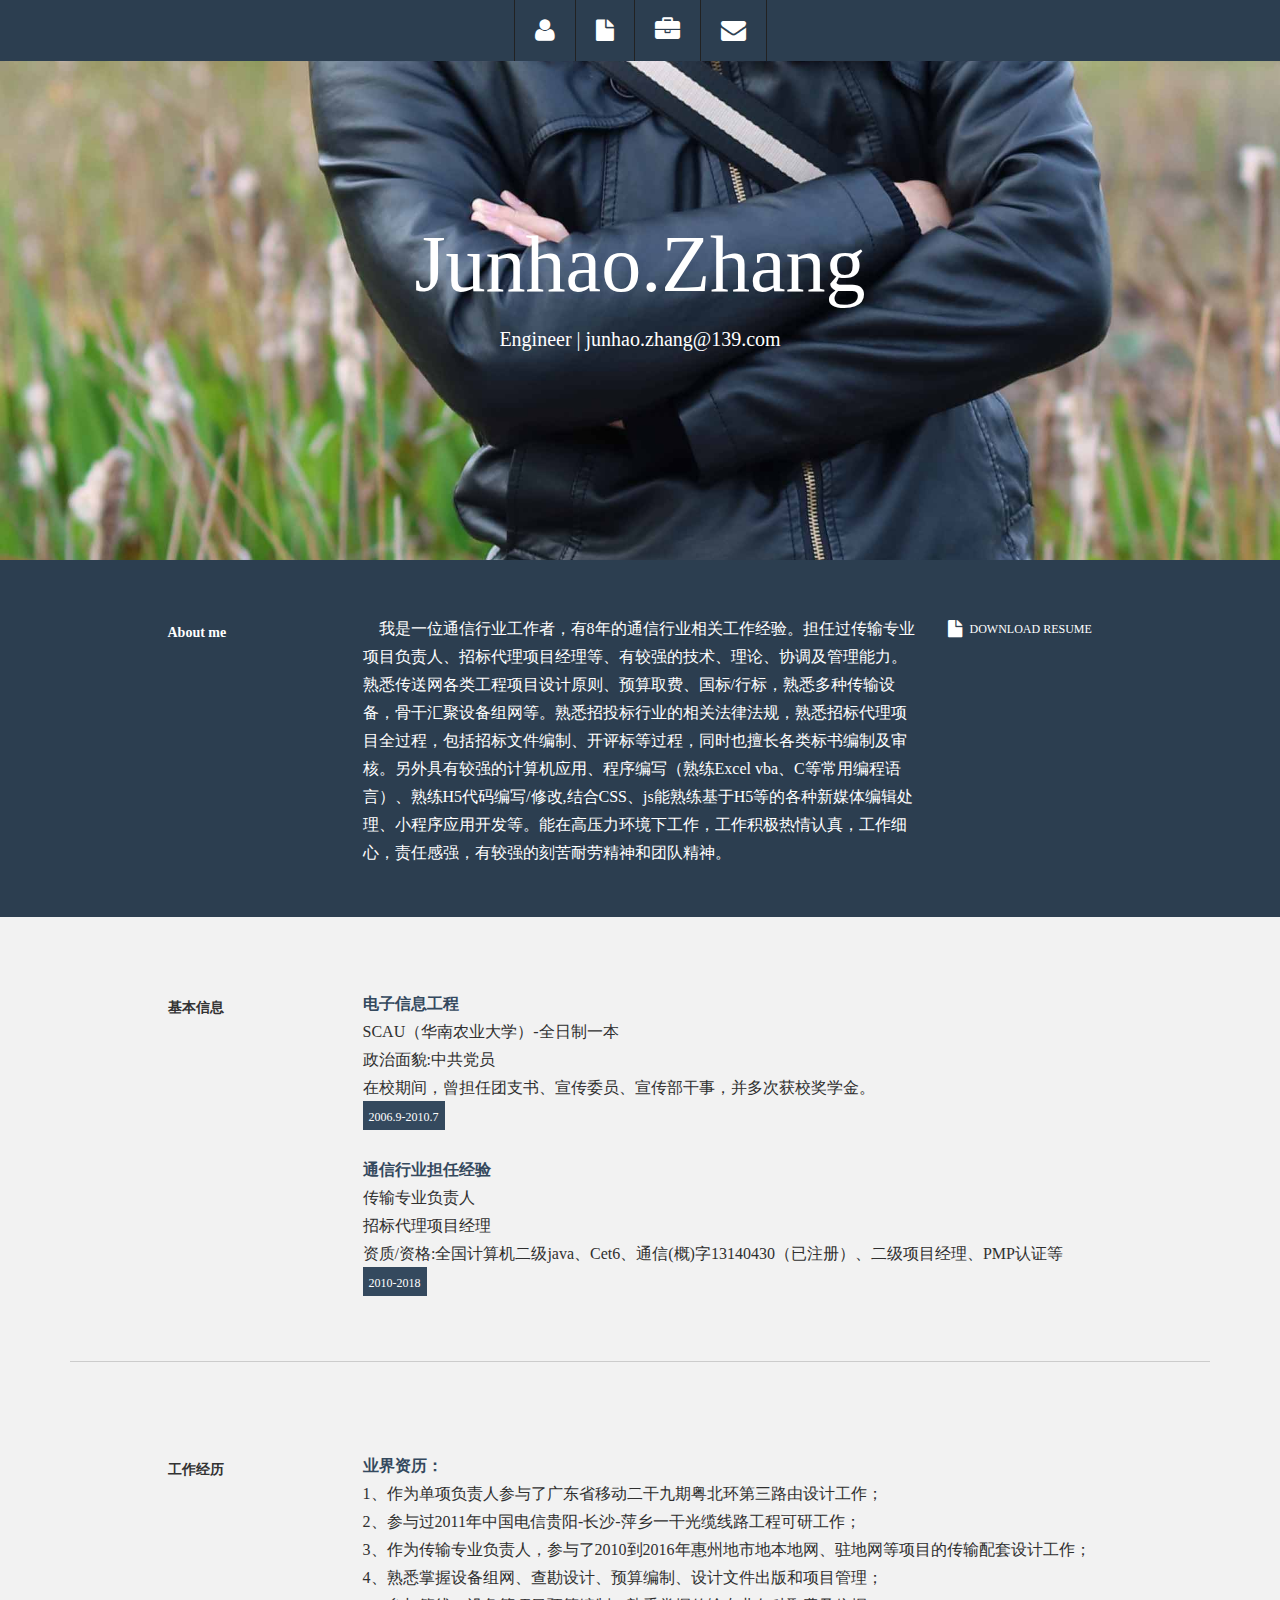
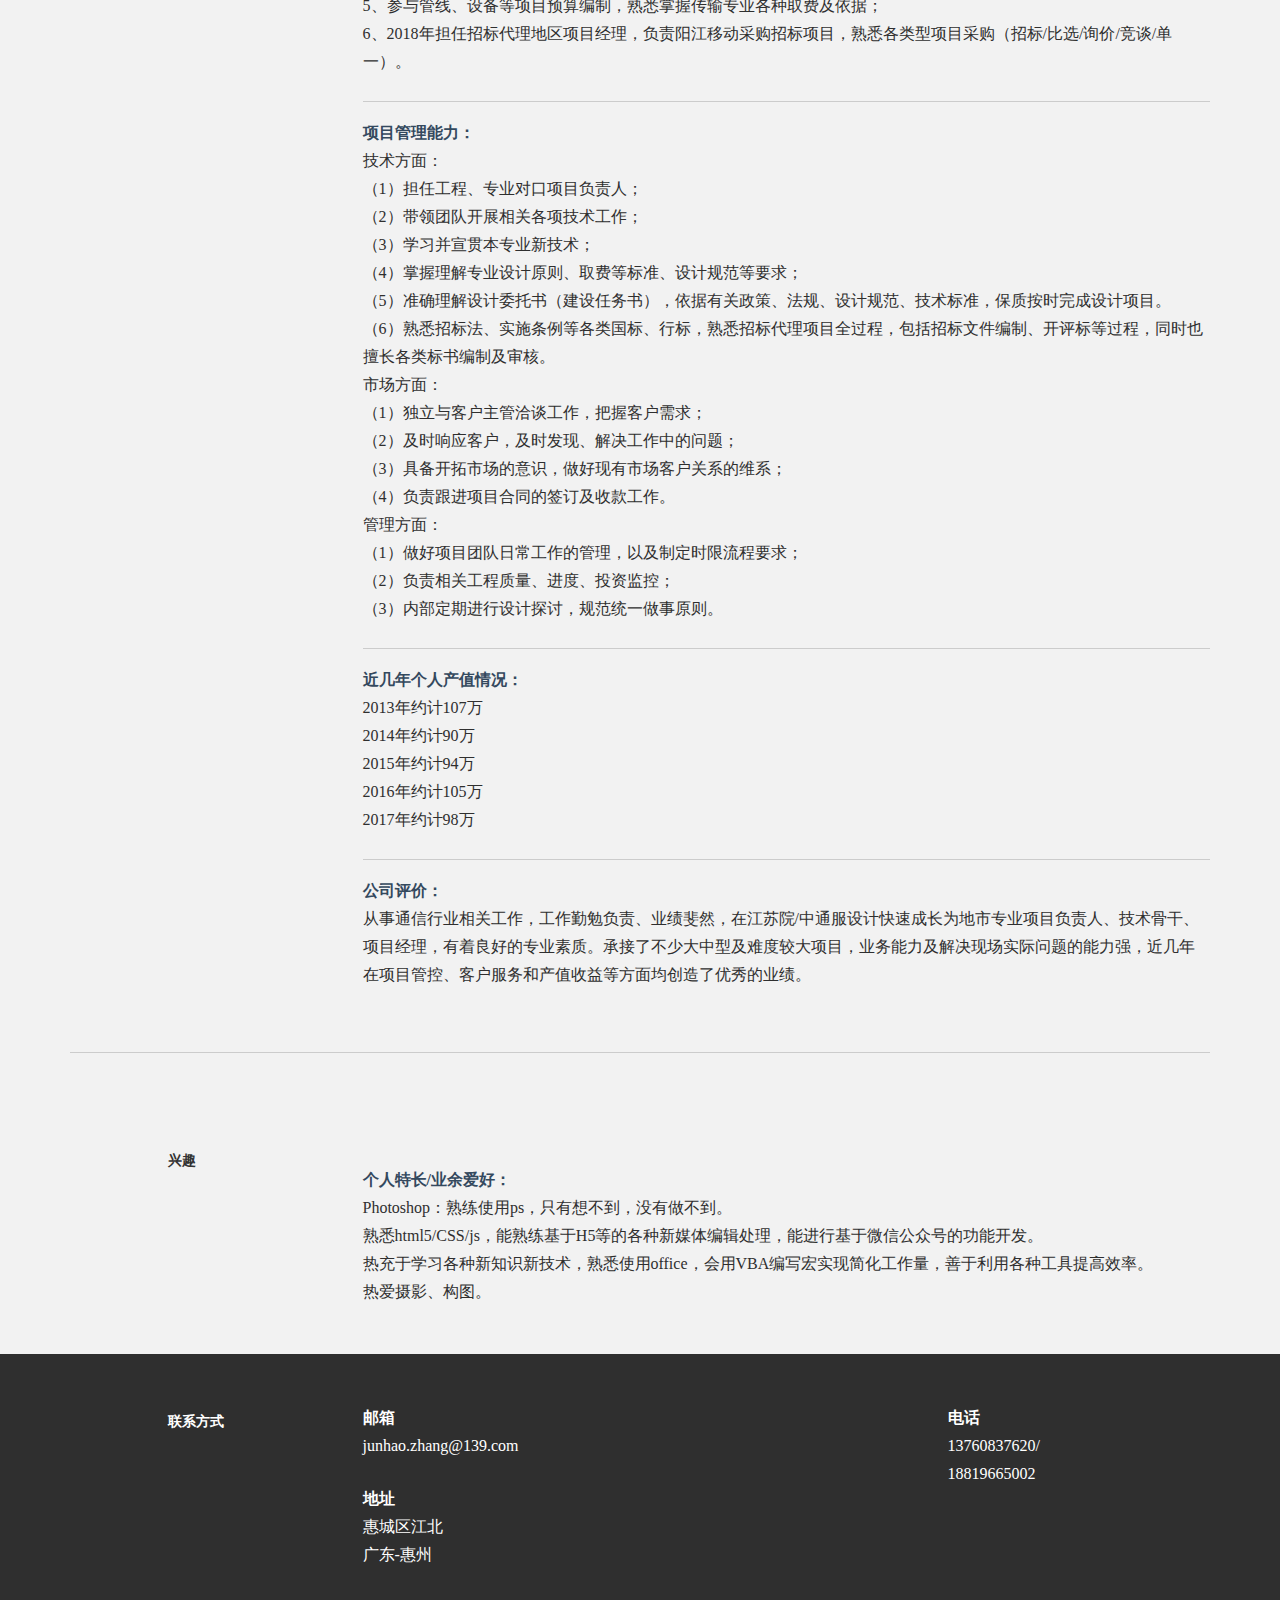
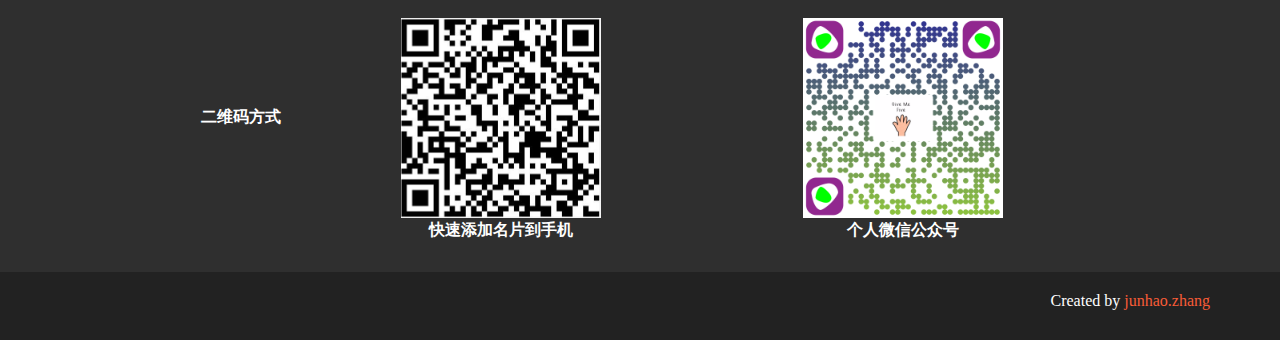
==== commit b0555df0: "Update resume.html" ====
--- a/resume.html
+++ b/resume.html
@@ -62,7 +62,7 @@
 		<div class="container">
 			<div class="row">
 				
-				<div class="col-lg-2 col-lg-offset-1">
+			<div class="col-lg-2 col-lg-offset-1">
 					<h5><b>About me</b></h5>
 				</div>
 				<div class="col-lg-6">
@@ -102,7 +102,7 @@
 						传输专业负责人<br>
 						招标代理项目经理<br>
 						资质/资格:全国计算机二级java、Cet6、通信(概)字13140430（已注册）、二级项目经理、PMP认证等<br>
-						<imp><sm>2010-2017</sm></imp>
+						<imp><sm>2010-2018</sm></imp>
 					</p>
 				</div>
 				
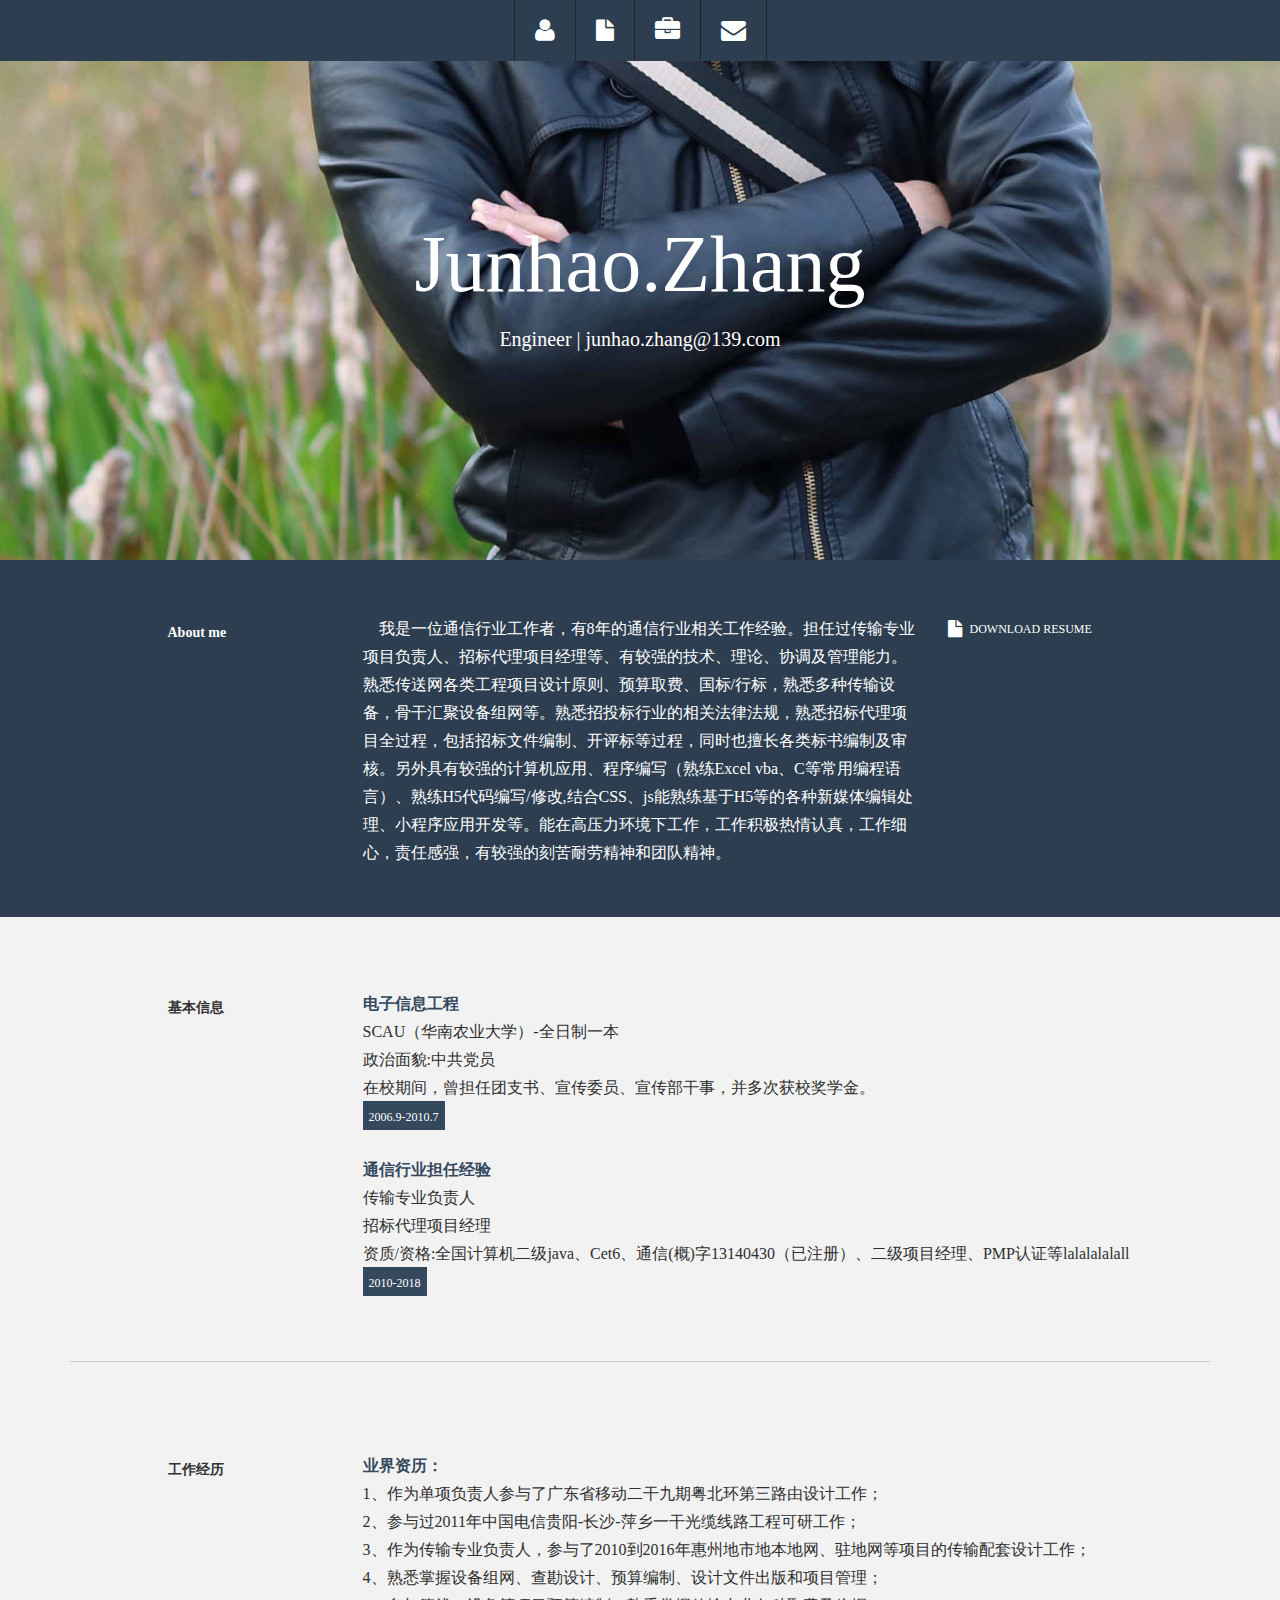
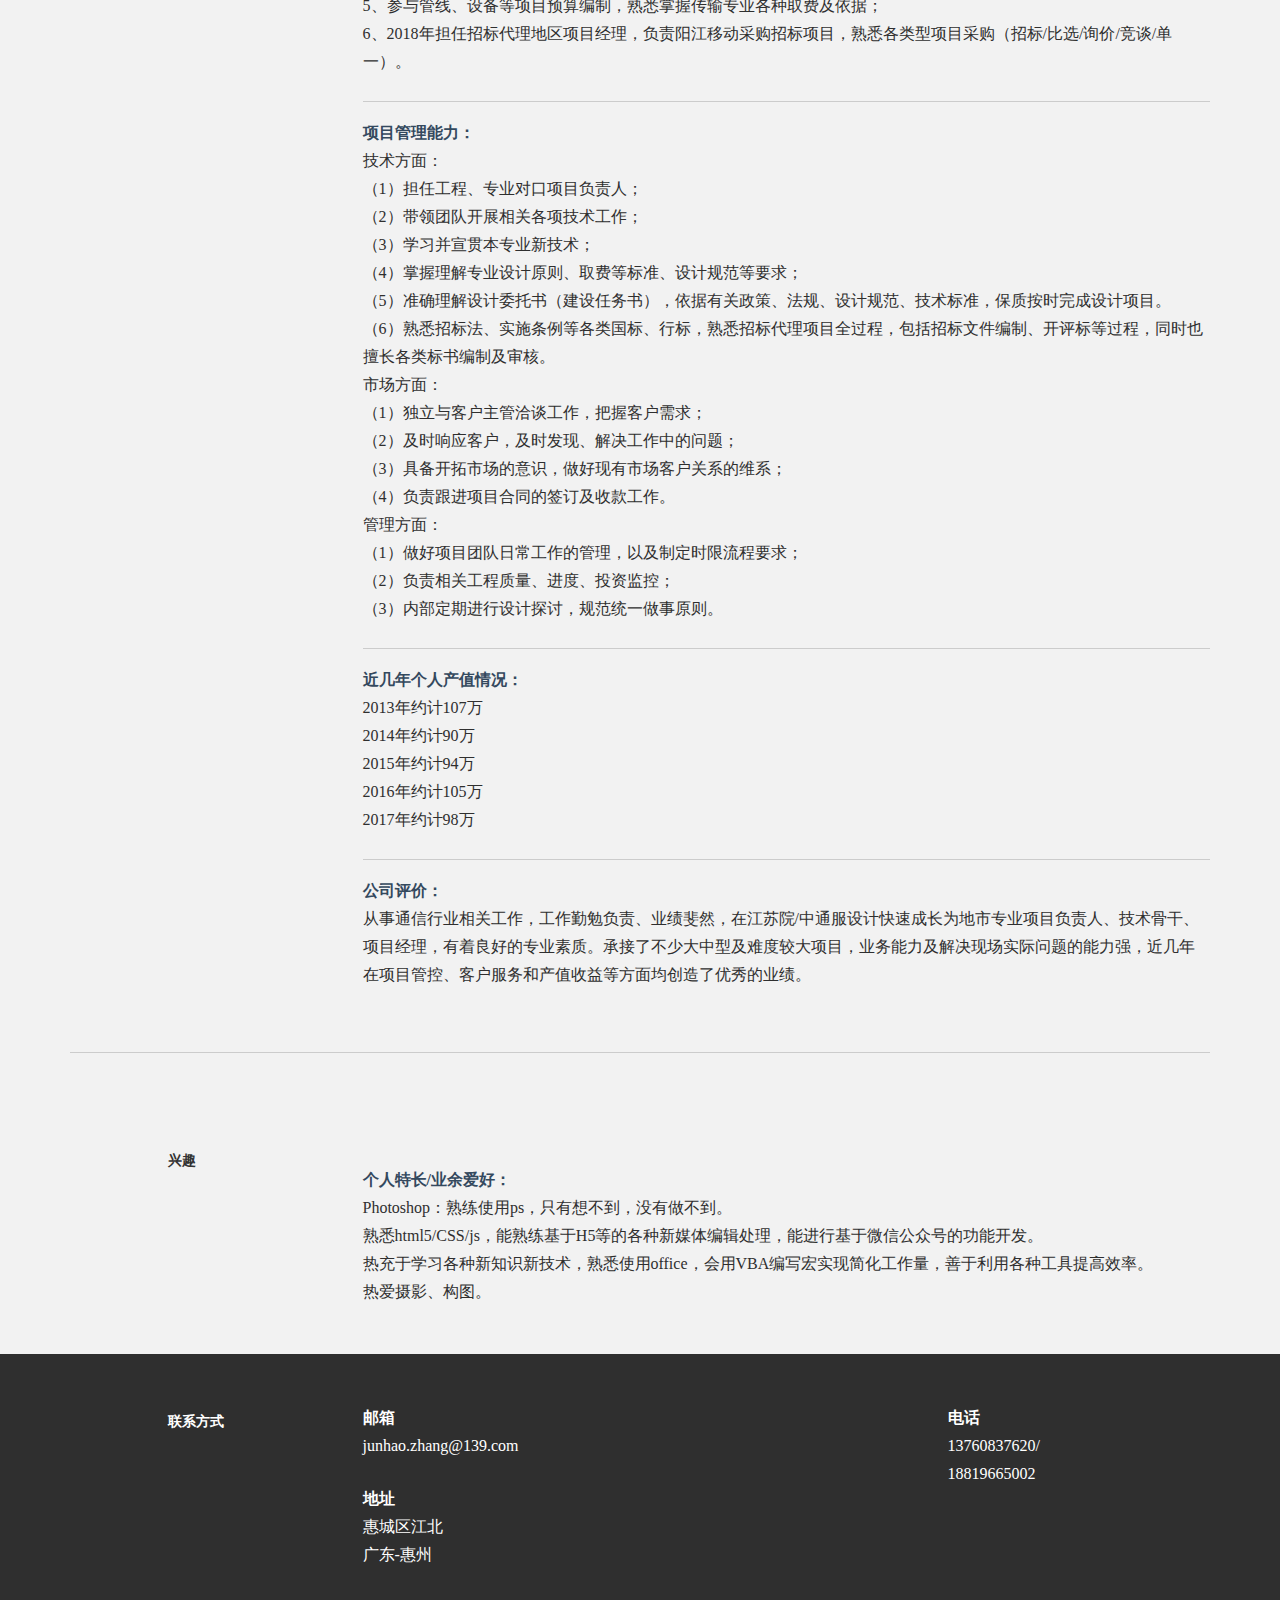
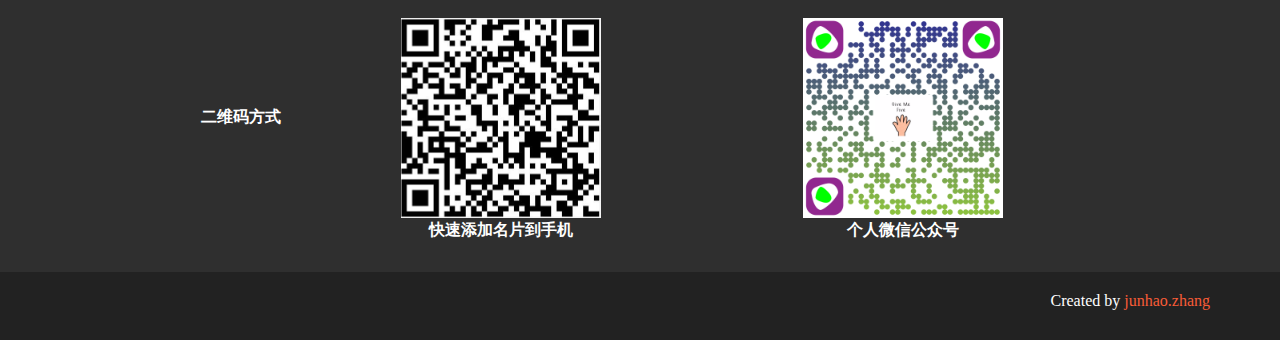
==== commit 197af59d: "test" ====
--- a/resume.html
+++ b/resume.html
@@ -101,7 +101,7 @@
 						<p><t>通信行业担任经验</t><br>
 						传输专业负责人<br>
 						招标代理项目经理<br>
-						资质/资格:全国计算机二级java、Cet6、通信(概)字13140430（已注册）、二级项目经理、PMP认证等<br>
+						资质/资格:全国计算机二级java、Cet6、通信(概)字13140430（已注册）、二级项目经理、PMP认证等lalalalalall<br>
 						<imp><sm>2010-2018</sm></imp>
 					</p>
 				</div>
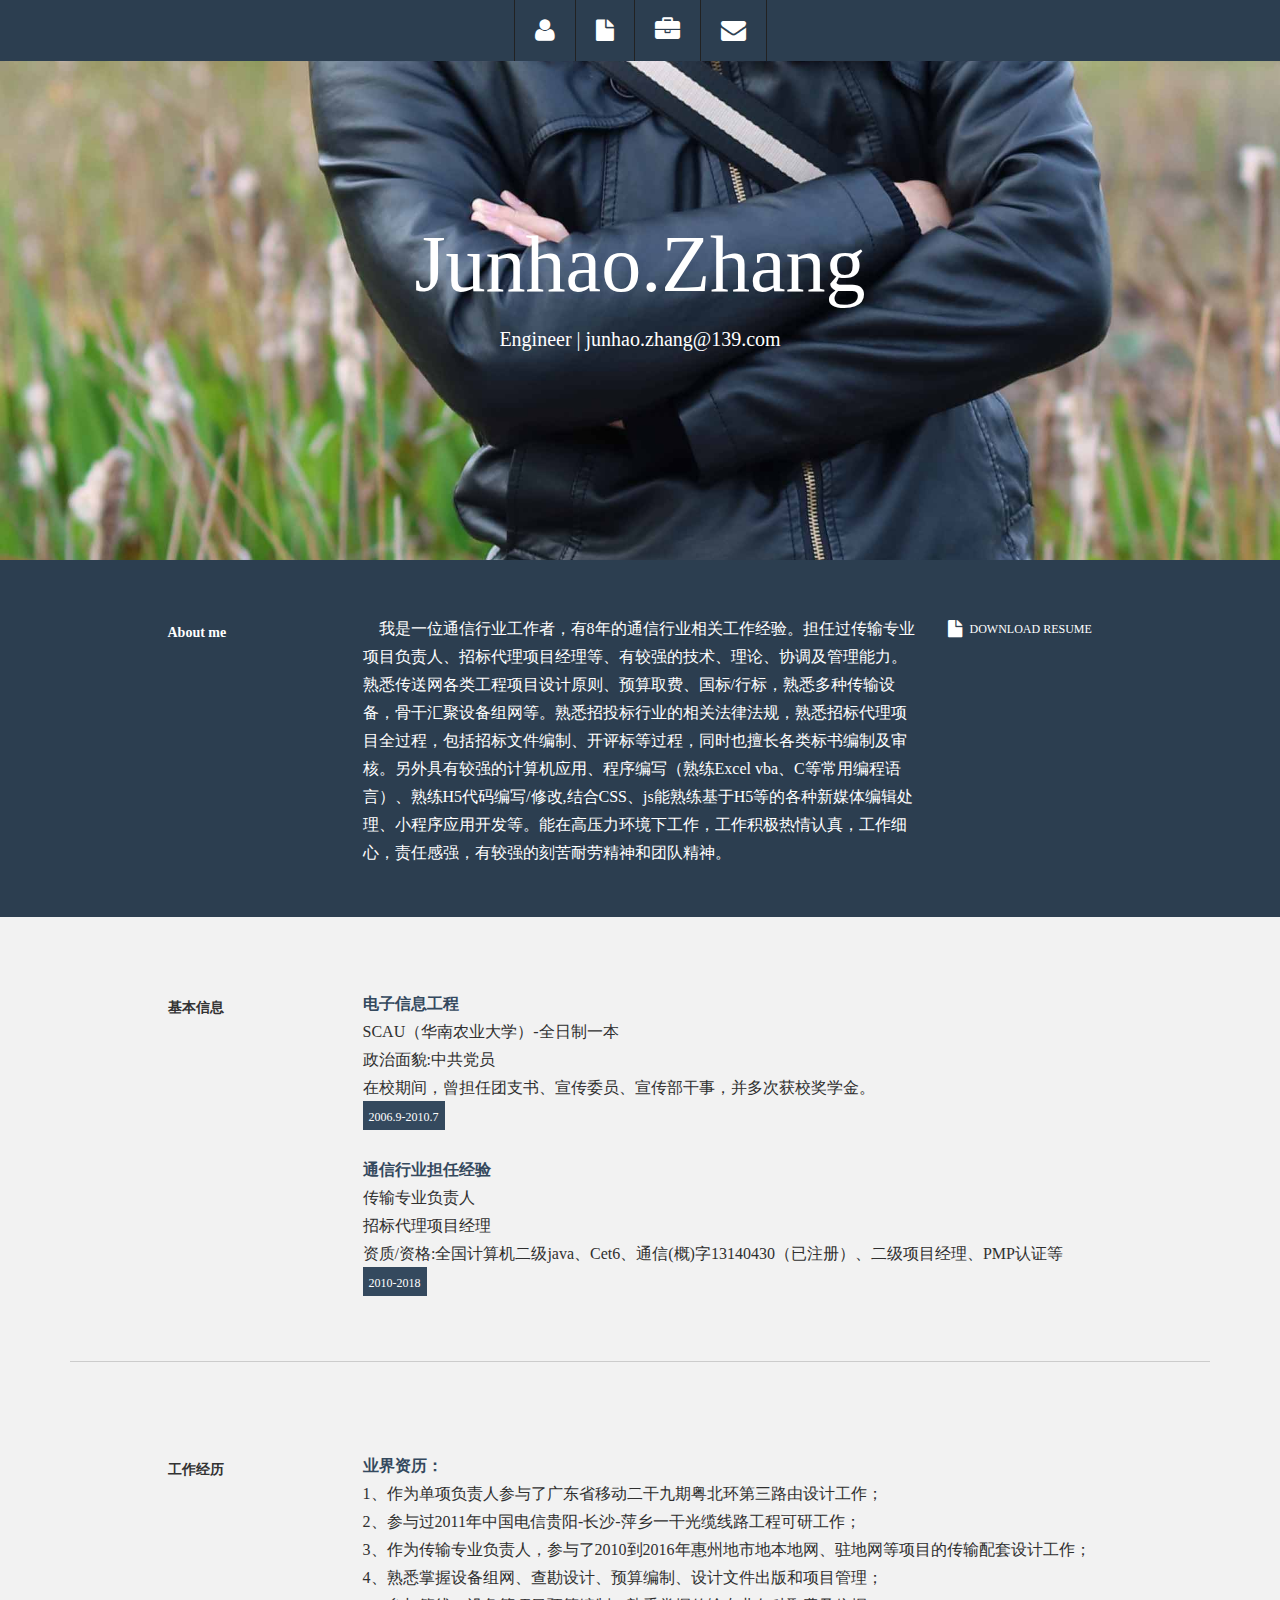
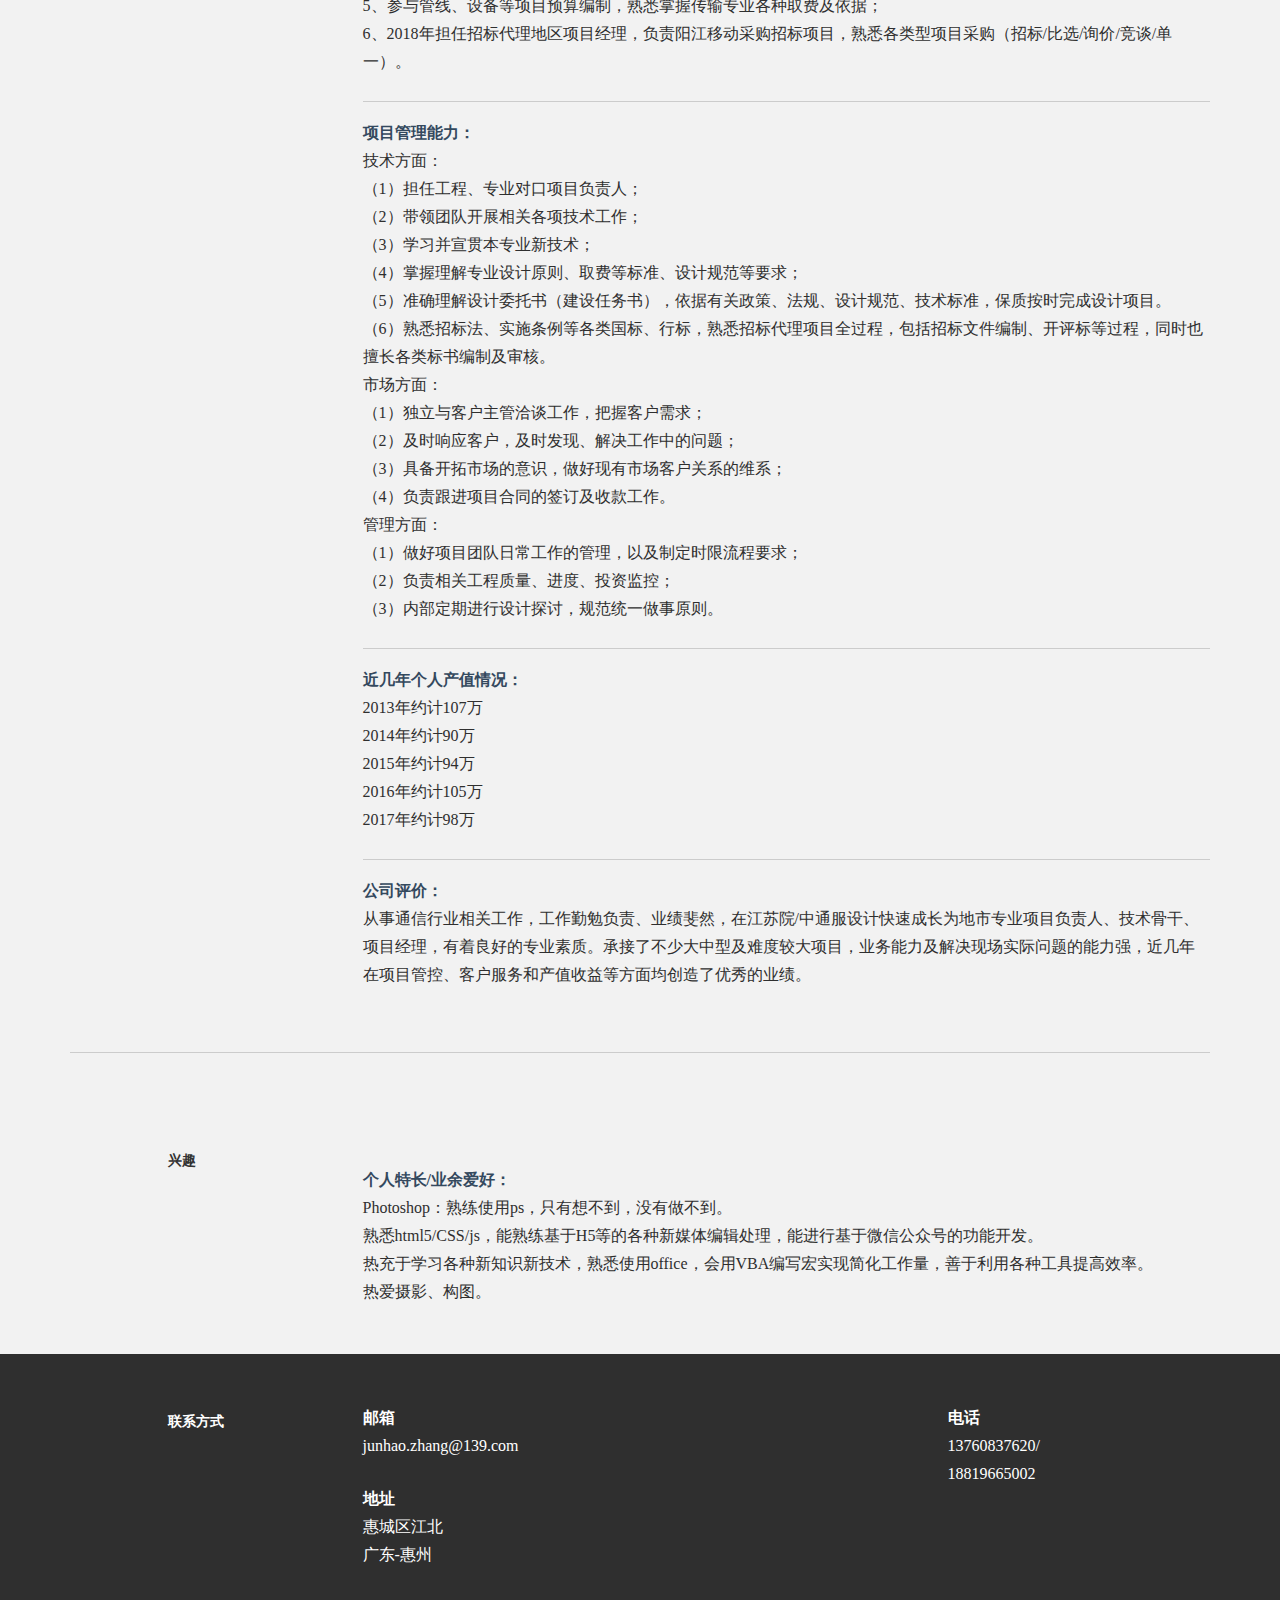
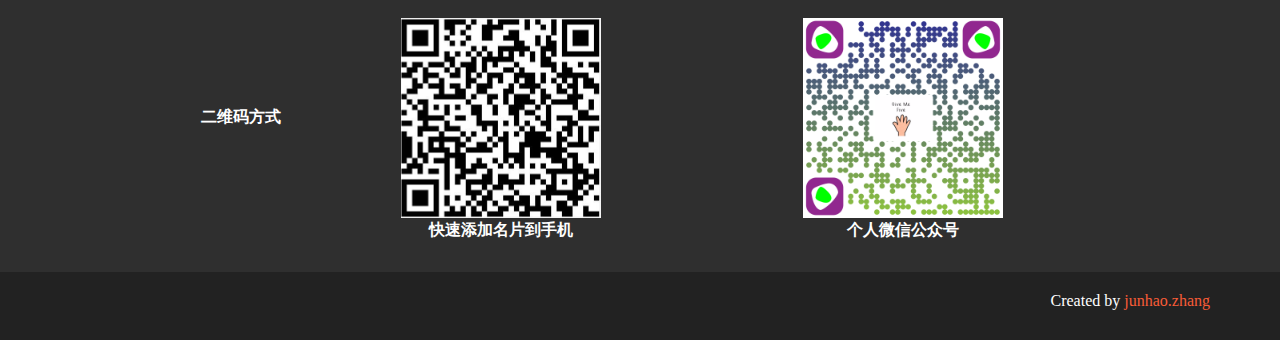
==== commit 205d0724: "update" ====
--- a/resume.html
+++ b/resume.html
@@ -101,7 +101,7 @@
 						<p><t>通信行业担任经验</t><br>
 						传输专业负责人<br>
 						招标代理项目经理<br>
-						资质/资格:全国计算机二级java、Cet6、通信(概)字13140430（已注册）、二级项目经理、PMP认证等lalalalalall<br>
+						资质/资格:全国计算机二级java、Cet6、通信(概)字13140430（已注册）、二级项目经理、PMP认证等<br>
 						<imp><sm>2010-2018</sm></imp>
 					</p>
 				</div>
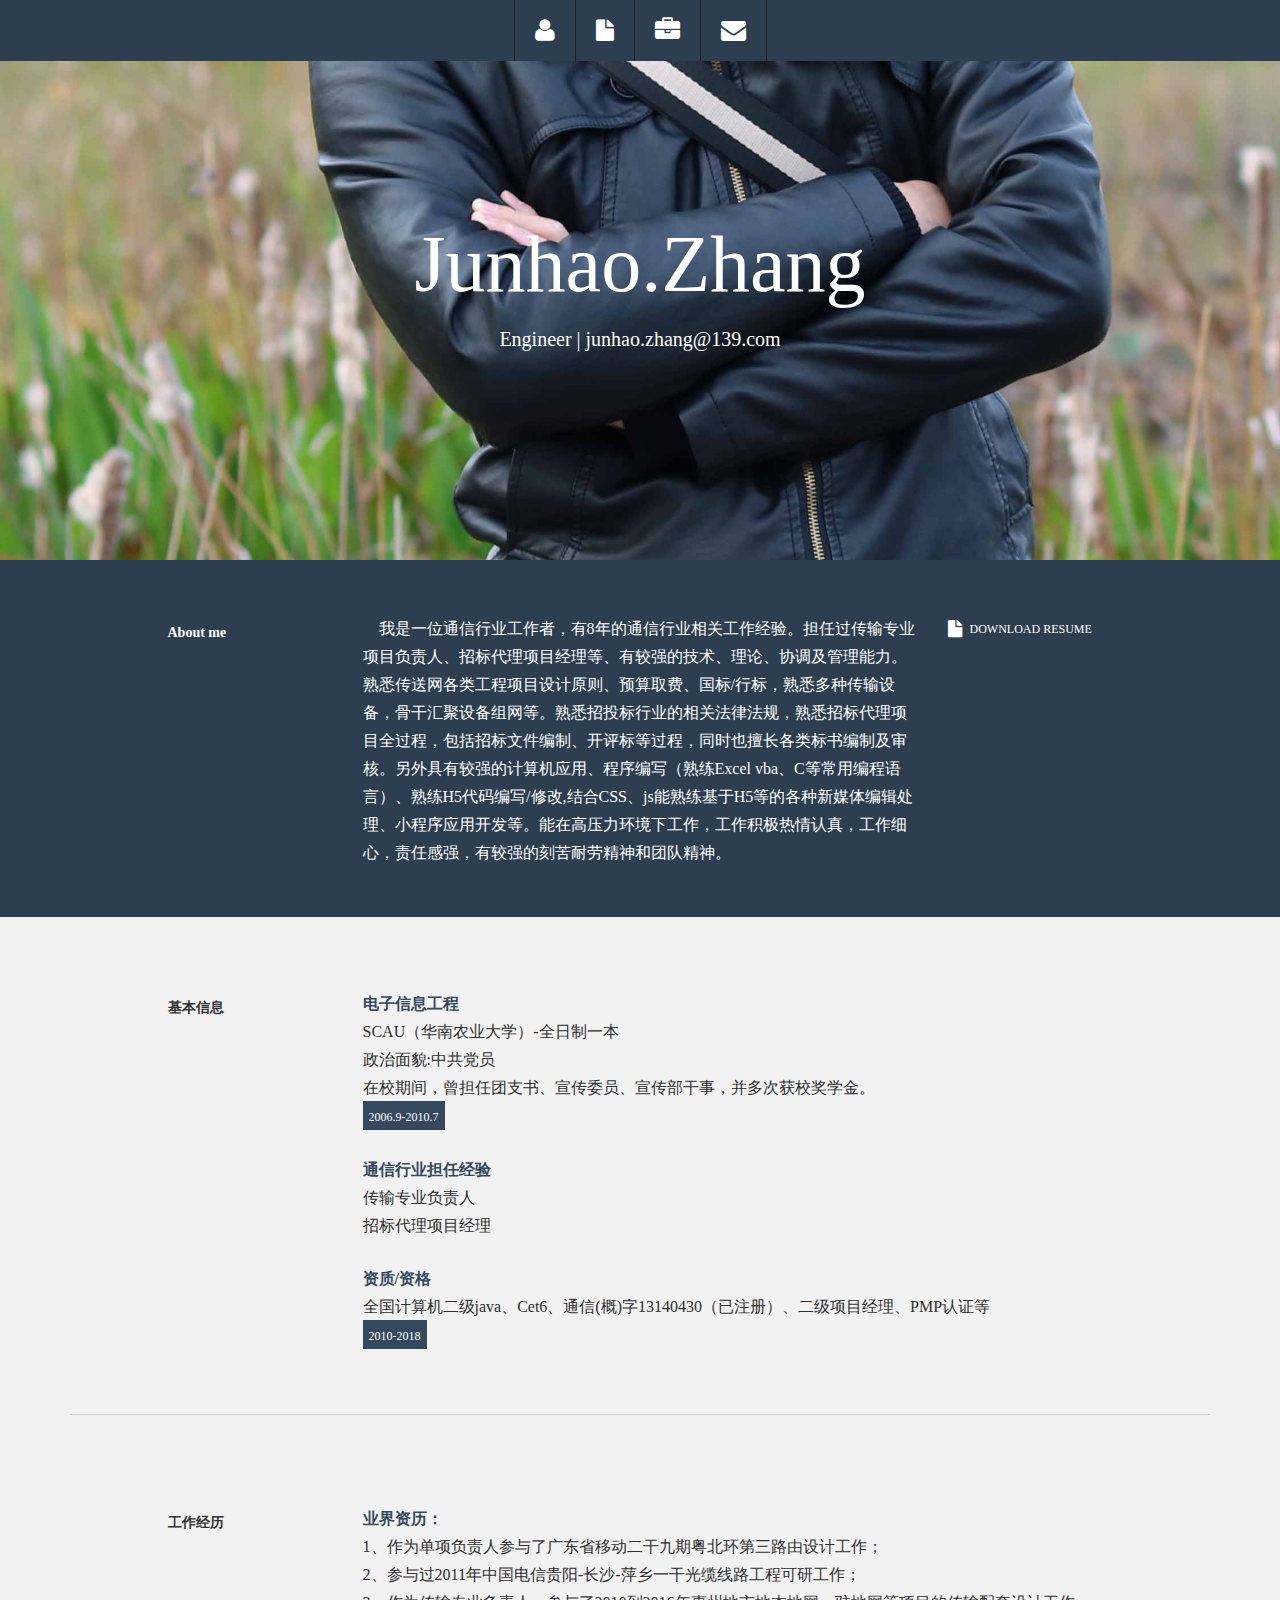
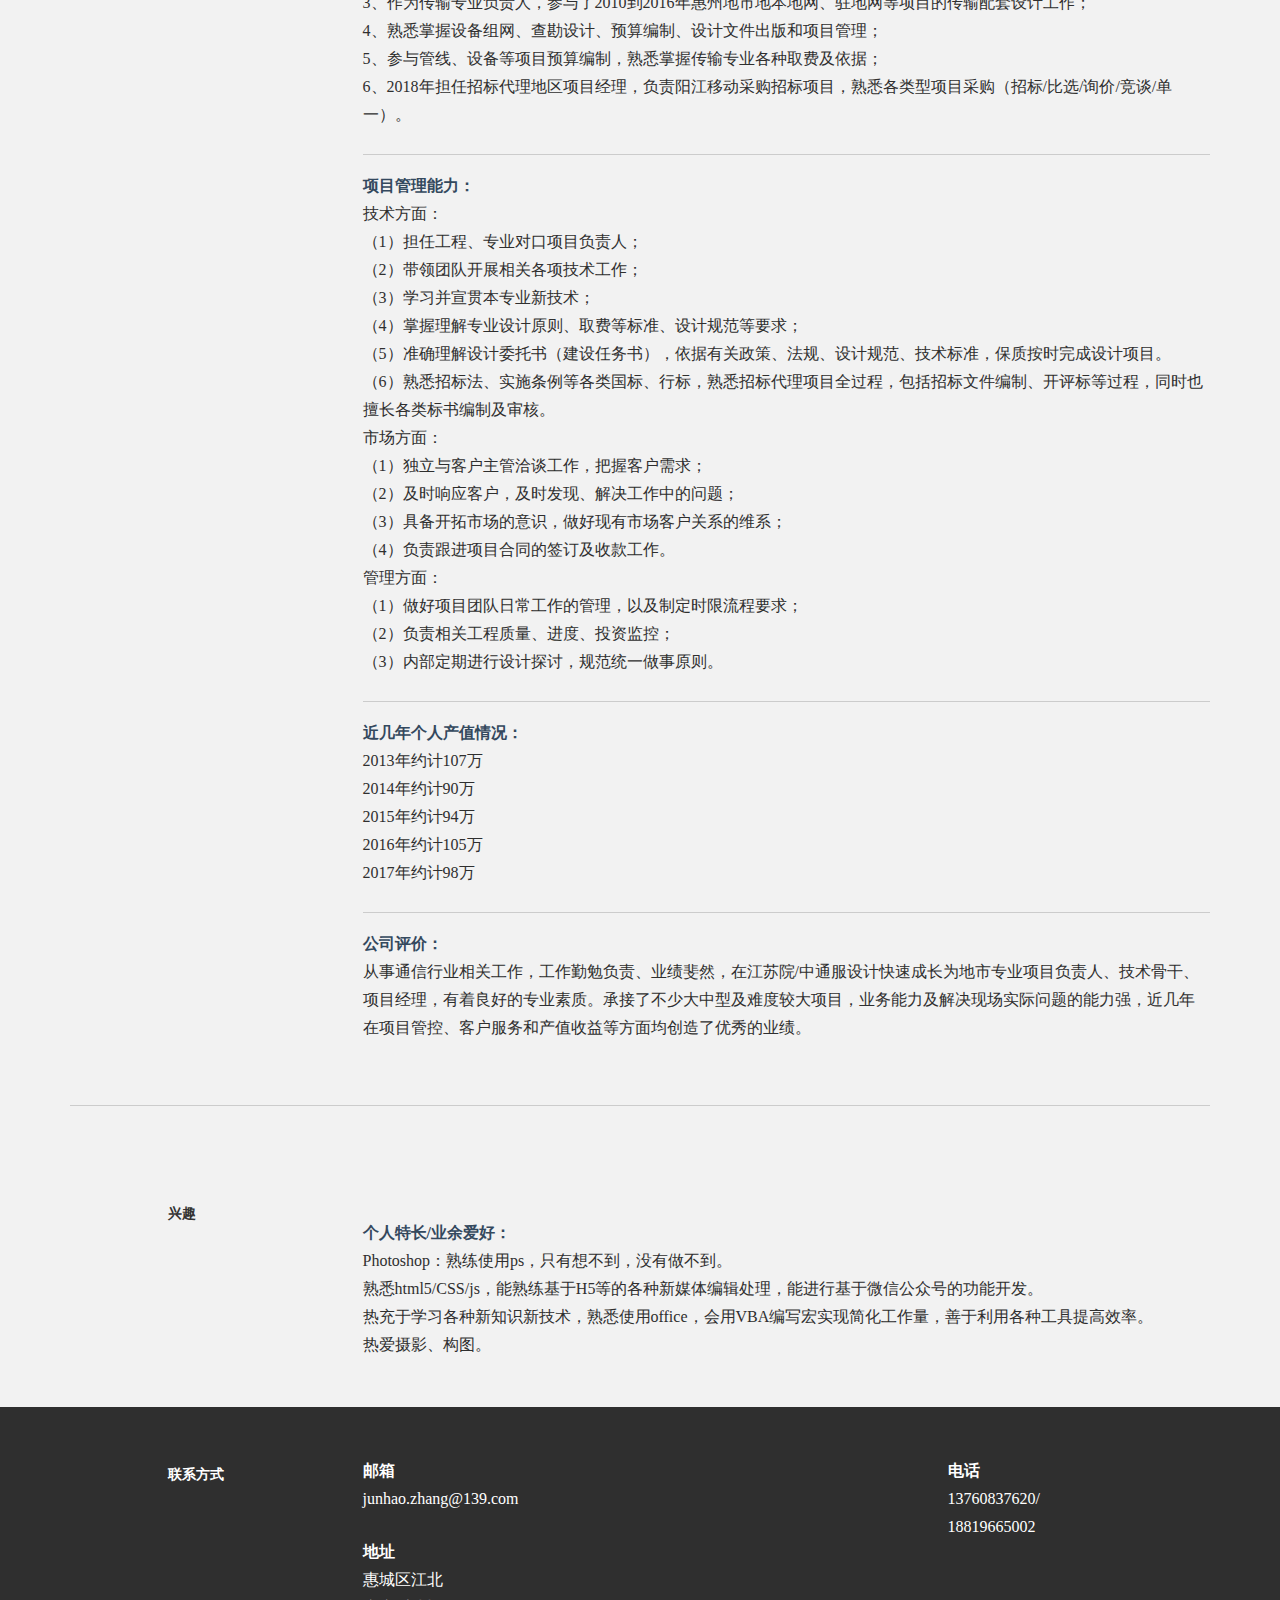
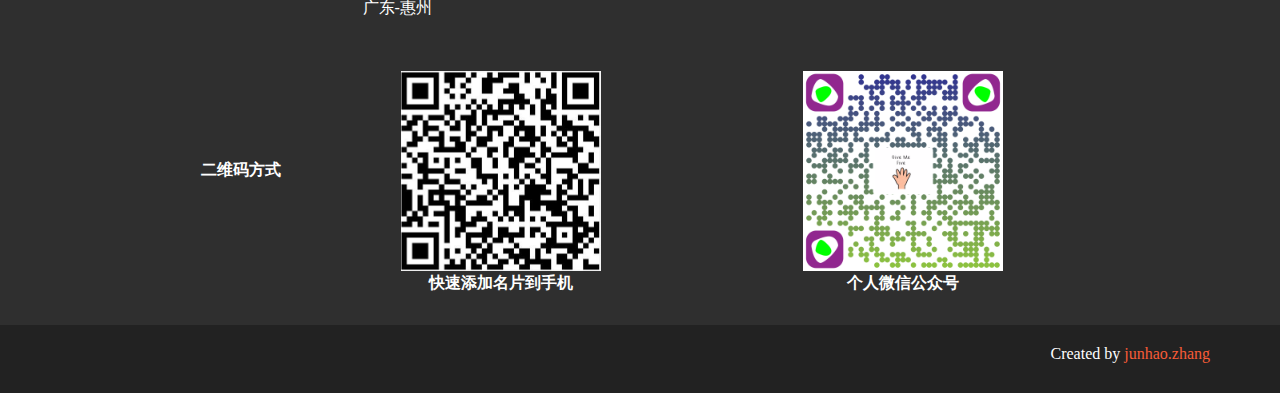
==== commit cdc986e0: "update" ====
--- a/resume.html
+++ b/resume.html
@@ -101,7 +101,8 @@
 						<p><t>通信行业担任经验</t><br>
 						传输专业负责人<br>
 						招标代理项目经理<br>
-						资质/资格:全国计算机二级java、Cet6、通信(概)字13140430（已注册）、二级项目经理、PMP认证等<br>
+						<p><t>资质/资格</t><br>
+						全国计算机二级java、Cet6、通信(概)字13140430（已注册）、二级项目经理、PMP认证等<br>
 						<imp><sm>2010-2018</sm></imp>
 					</p>
 				</div>
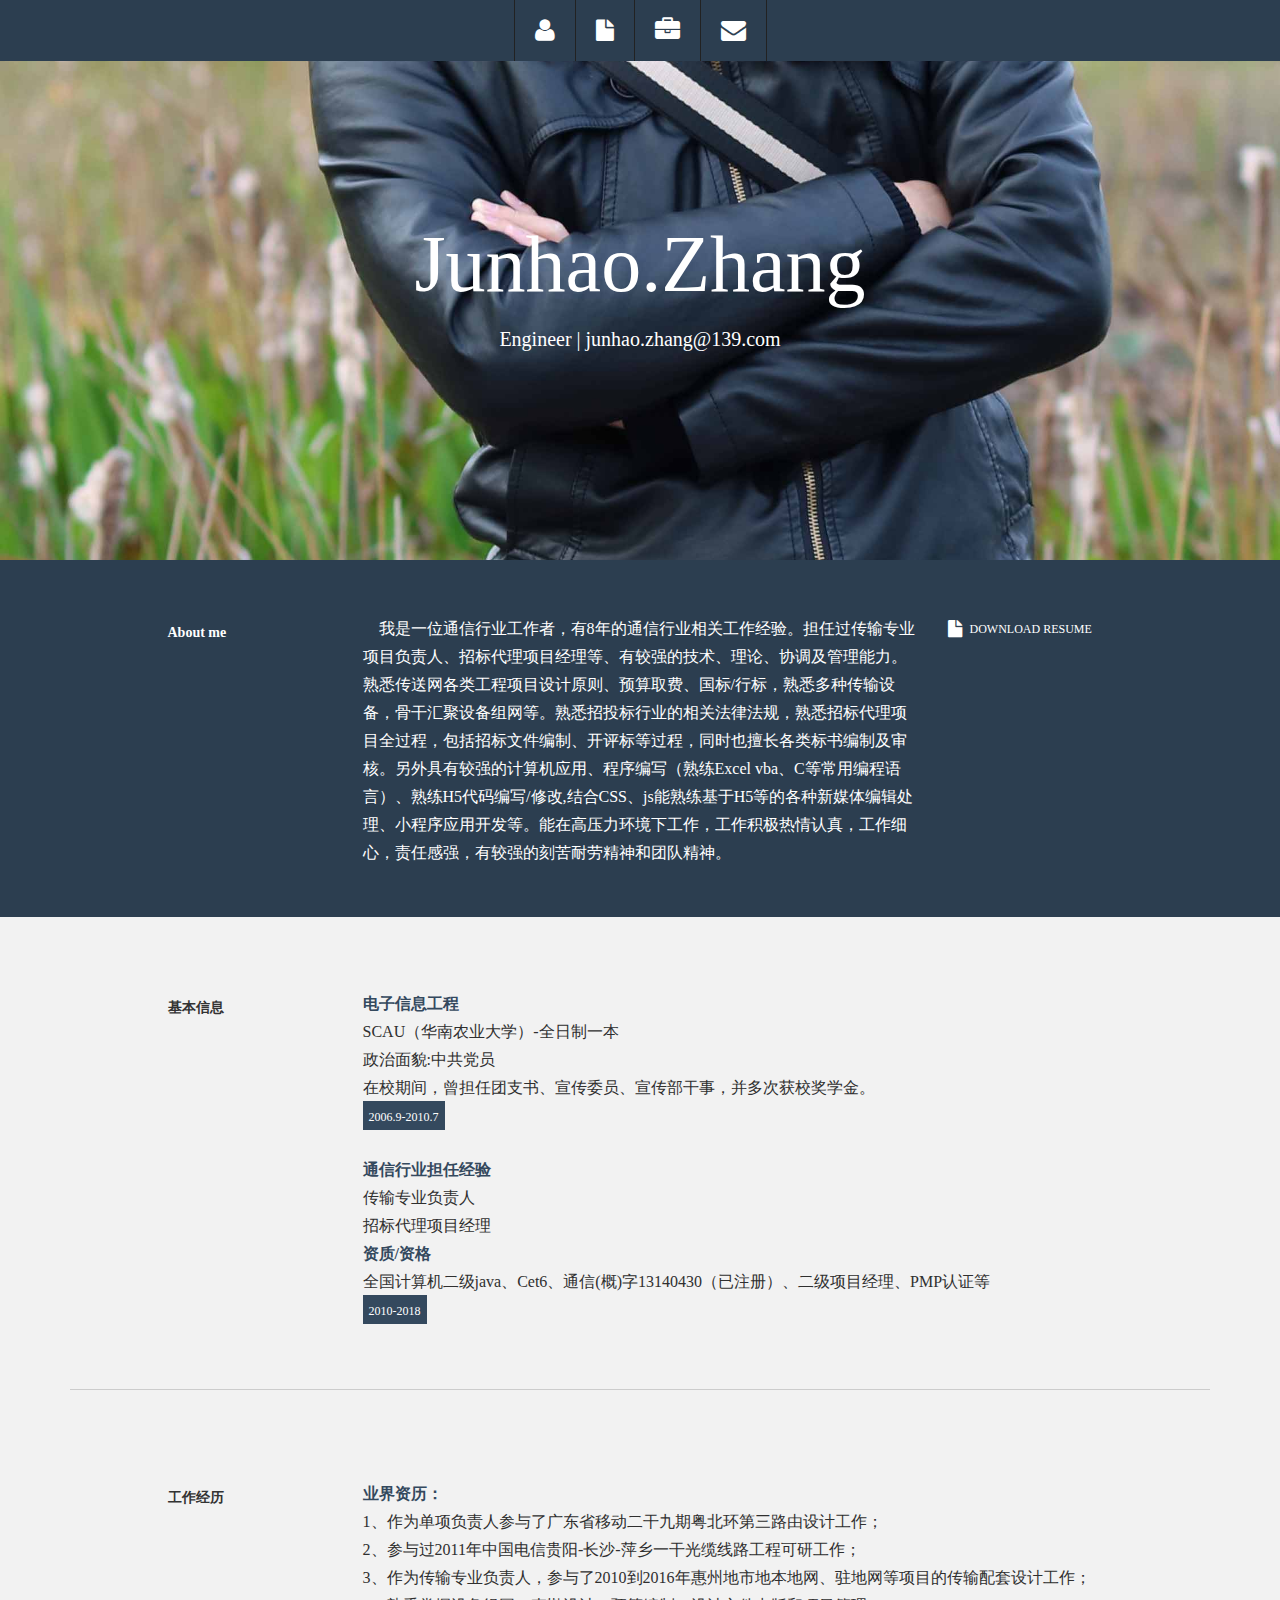
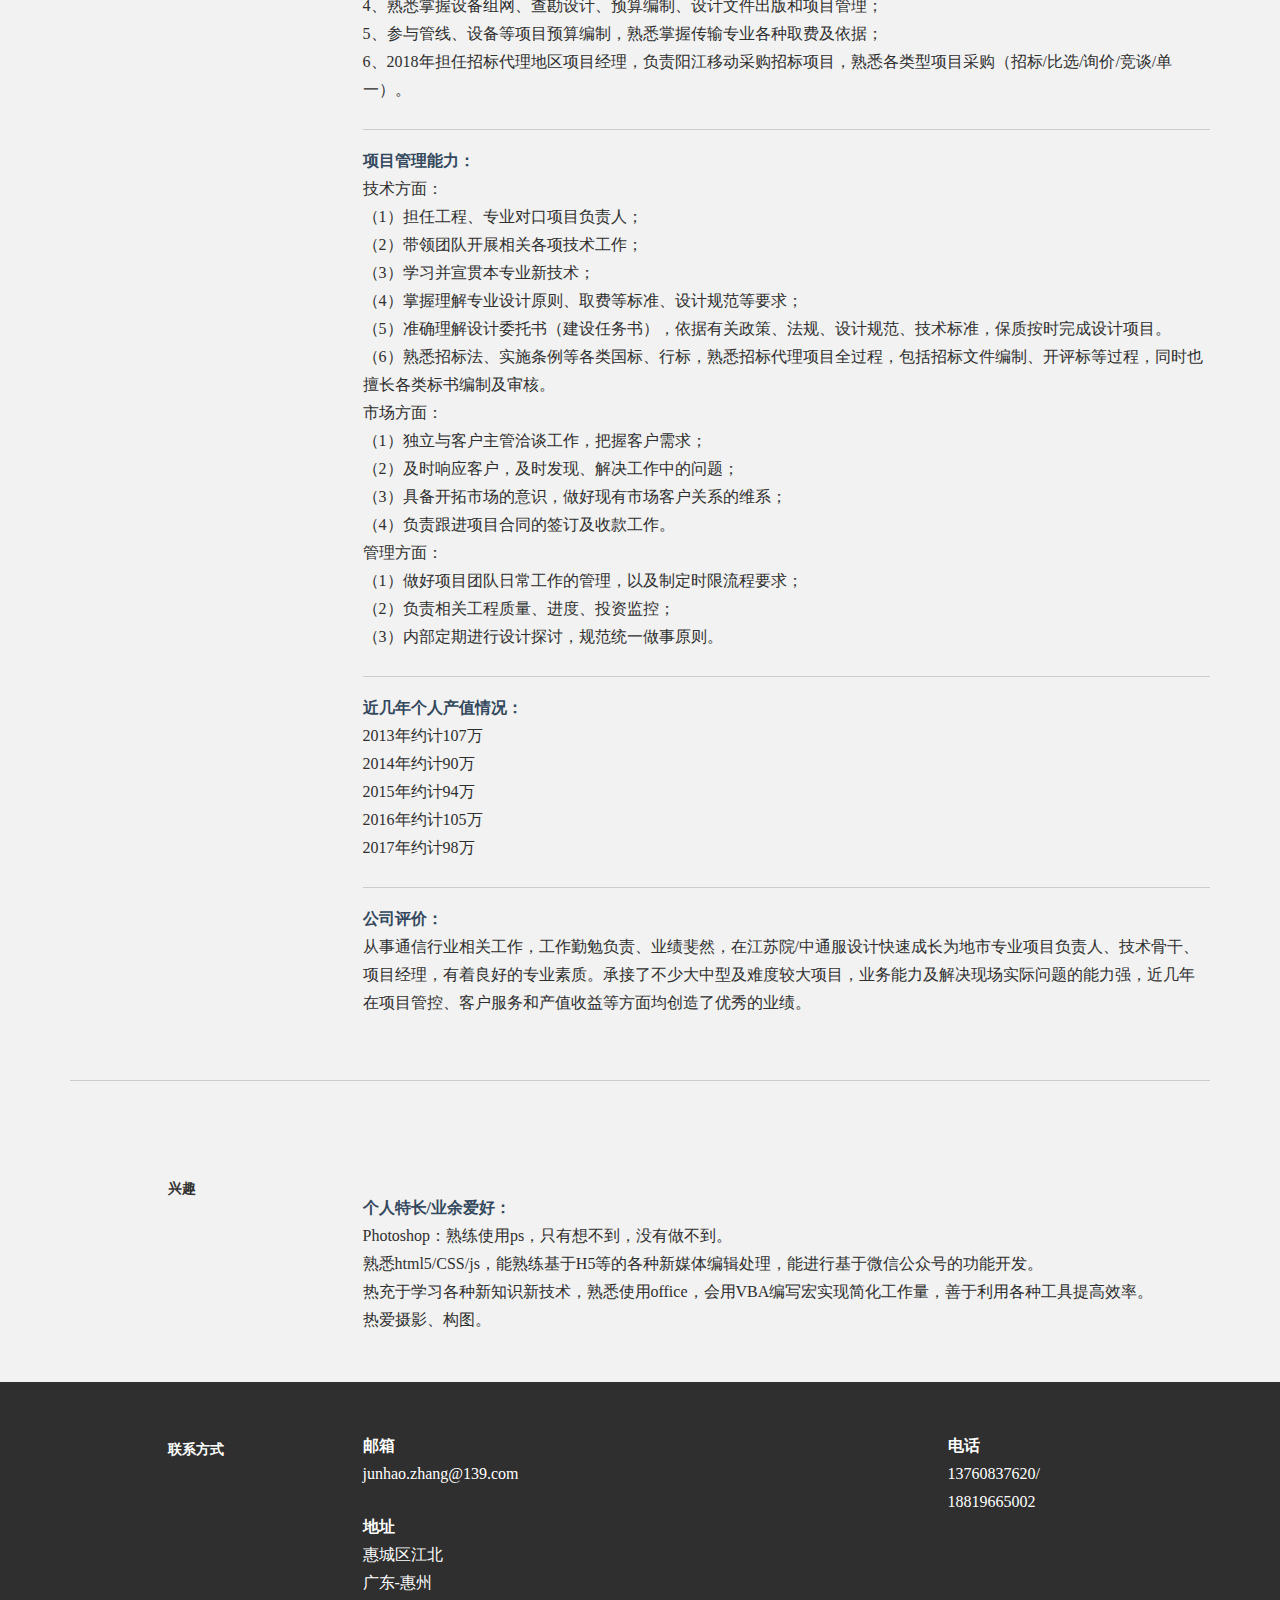
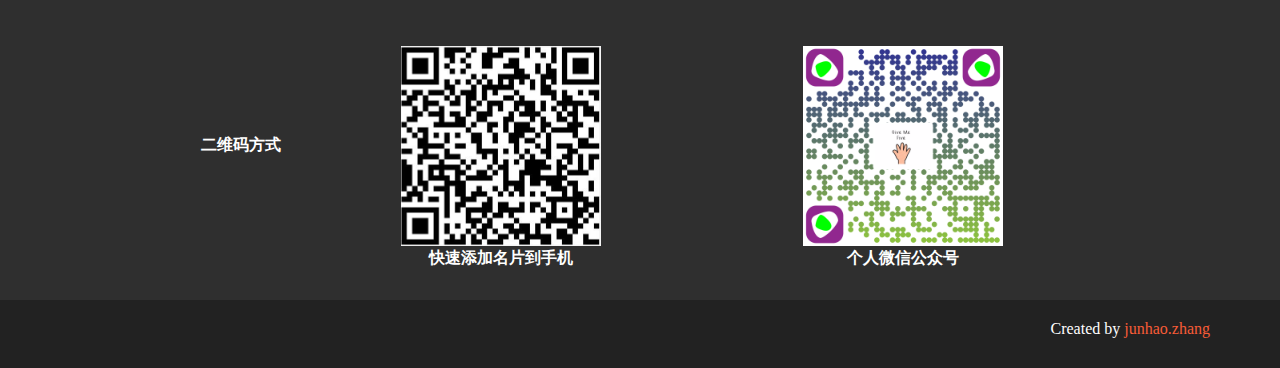
==== commit 287a502b: "update" ====
--- a/resume.html
+++ b/resume.html
@@ -101,7 +101,7 @@
 						<p><t>通信行业担任经验</t><br>
 						传输专业负责人<br>
 						招标代理项目经理<br>
-						<p><t>资质/资格</t><br>
+						<t>资质/资格</t><br>
 						全国计算机二级java、Cet6、通信(概)字13140430（已注册）、二级项目经理、PMP认证等<br>
 						<imp><sm>2010-2018</sm></imp>
 					</p>
